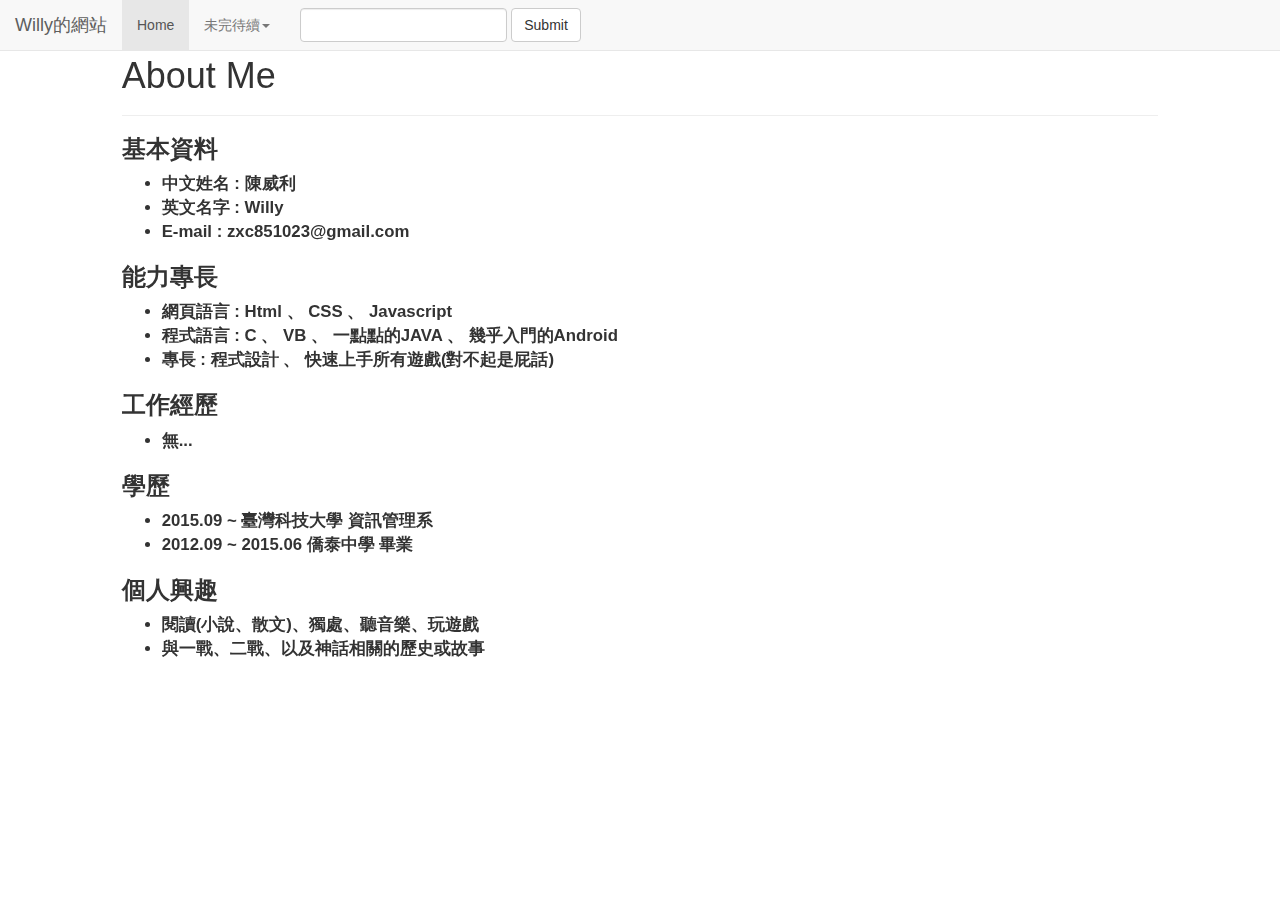
==== index.html @ 1ab6c0b8 "my site" ====
<!DOCTYPE html>
<html lang="en">

<head>
    <meta charset="utf-8">
    <meta http-equiv="X-UA-Compatible" content="IE=edge">
    <meta name="viewport" content="width=device-width, initial-scale=1">

    <title>Bootstrap 3, from LayoutIt!</title>

    <meta name="description" content="Source code generated using layoutit.com">
    <meta name="author" content="LayoutIt!">

    <link href="css/bootstrap.min.css" rel="stylesheet">
    <link href="css/style.css" rel="stylesheet">

</head>

<body>

    <div class="container-fluid">
        <div class="row">
            <div class="col-md-12">
                <nav class="navbar navbar-default navbar-fixed-top" role="navigation">
                    <div class="navbar-header">

                        <button type="button" class="navbar-toggle" data-toggle="collapse" data-target="#bs-example-navbar-collapse-1">
						 <span class="sr-only">Toggle navigation</span><span class="icon-bar"></span><span class="icon-bar"></span><span class="icon-bar"></span>
					</button> <a class="navbar-brand" href="#">Willy的網站</a>
                    </div>

                    <div class="collapse navbar-collapse" id="bs-example-navbar-collapse-1">
                        <ul class="nav navbar-nav">
                            <li class="active">
                                <a href="#">Home</a>
                            </li>
                            <li class="dropdown">
                                <a href="#" class="dropdown-toggle" data-toggle="dropdown">未完待續<strong class="caret"></strong></a>
                                <ul class="dropdown-menu">
                                    <li>
                                        <a href="#">...</a>
                                    </li>
                                    <li>
                                        <a href="#">...</a>
                                    </li>
                                    <li>
                                        <a href="#">...</a>
                                    </li>
                                    <li class="divider">
                                    </li>
                                    <li>
                                        <a href="#">...</a>
                                    </li>
                                    <li class="divider">
                                    </li>
                                    <li>
                                        <a href="#">...</a>
                                    </li>
                                </ul>
                            </li>
                        </ul>
                        <form class="navbar-form navbar-left" role="search">
                            <div class="form-group">
                                <input type="text" class="form-control">
                            </div>
                            <button type="submit" class="btn btn-default">
							Submit
						</button>
                        </form>
                    </div>
                </nav>
                <div class="carousel slide" id="carousel-990771">
                    <ol class="carousel-indicators">
                        <li class="active" data-slide-to="0" data-target="#carousel-990771">
                        </li>
                        <li data-slide-to="1" data-target="#carousel-990771">
                        </li>
                        <li data-slide-to="2" data-target="#carousel-990771">
                        </li>
                    </ol>
                    <div class="carousel-inner">
                        <div class="item active">
                            <img alt="Carousel Bootstrap First" src="images/selfpic.jpg" style="margin:0 auto">
                            <div class="carousel-caption">

                            </div>
                        </div>
                    </div> <a class="left carousel-control" href="#carousel-990771" data-slide="prev"><span class="glyphicon glyphicon-chevron-left"></span></a> <a class="right carousel-control" href="#carousel-990771" data-slide="next"><span class="glyphicon glyphicon-chevron-right"></span></a>
                </div>
                <div class="row">
                    <div class="col-md-1">
                    </div>
                    <div class="col-md-10">
                        <div class="page-header">
                            <h1>
                                About Me
                            </h1>
                        </div>
                        <h3 class="text-left" style="font-weight: bold">
                            基本資料
                        </h3>
                        <p>
                            <ul style="font-weight: bold ; font-size:120%">
                                <li>
                                    中文姓名 : 陳威利
                                </li>
                                <li>
                                    英文名字 : Willy
                                </li>
                                <li>
                                    E-mail : zxc851023@gmail.com
                                </li>
                            </ul>
                        </p>
                        <h3 style="font-weight: bold">
                            能力專長
                        </h3>
                        <p>
                            <ul style="font-weight: bold ; font-size:120%">
                                <li>
                                    網頁語言 : Html 、 CSS 、 Javascript
                                </li>
                                <li>
                                    程式語言 : C 、 VB 、 一點點的JAVA 、 幾乎入門的Android
                                </li>
                                <li>
                                    專長 : 程式設計 、 快速上手所有遊戲(對不起是屁話)
                                </li>
                            </ul>
                        </p>
                        <h3 style="font-weight: bold">
                            工作經歷
                        </h3>
                        <p>
                            <ul style="font-weight: bold ; font-size:120%">
                                <li>
                                    無...
                                </li>
                            </ul>
                        </p>
                        <h3 style="font-weight: bold">
                            學歷
                        </h3>
                        <p>
                            <ul style="font-weight: bold ; font-size:120%">
                                <li>
                                    2015.09 ~ 臺灣科技大學 資訊管理系
                                </li>
                                <li>
                                    2012.09 ~ 2015.06 僑泰中學 畢業
                                </li>
                            </ul>
                        </p>
                        <h3 style="font-weight: bold">
                            個人興趣
                        </h3>
                        <p>
                            <ul style="font-weight: bold ; font-size:120%">
                                <li>
                                    閱讀(小說、散文)、獨處、聽音樂、玩遊戲
                                </li>
                                <li>
                                    與一戰、二戰、以及神話相關的歷史或故事
                                </li>

                            </ul>
                        </p>
                    </div>
                    <div class="col-md-1">
                    </div>
                </div>
            </div>
        </div>
    </div>

    <script src="js/jquery.min.js"></script>
    <script src="js/bootstrap.min.js"></script>
    <script src="js/scripts.js"></script>
</body>

</html>
---- css/style.css ----
# Empty CSS file for your own CSS
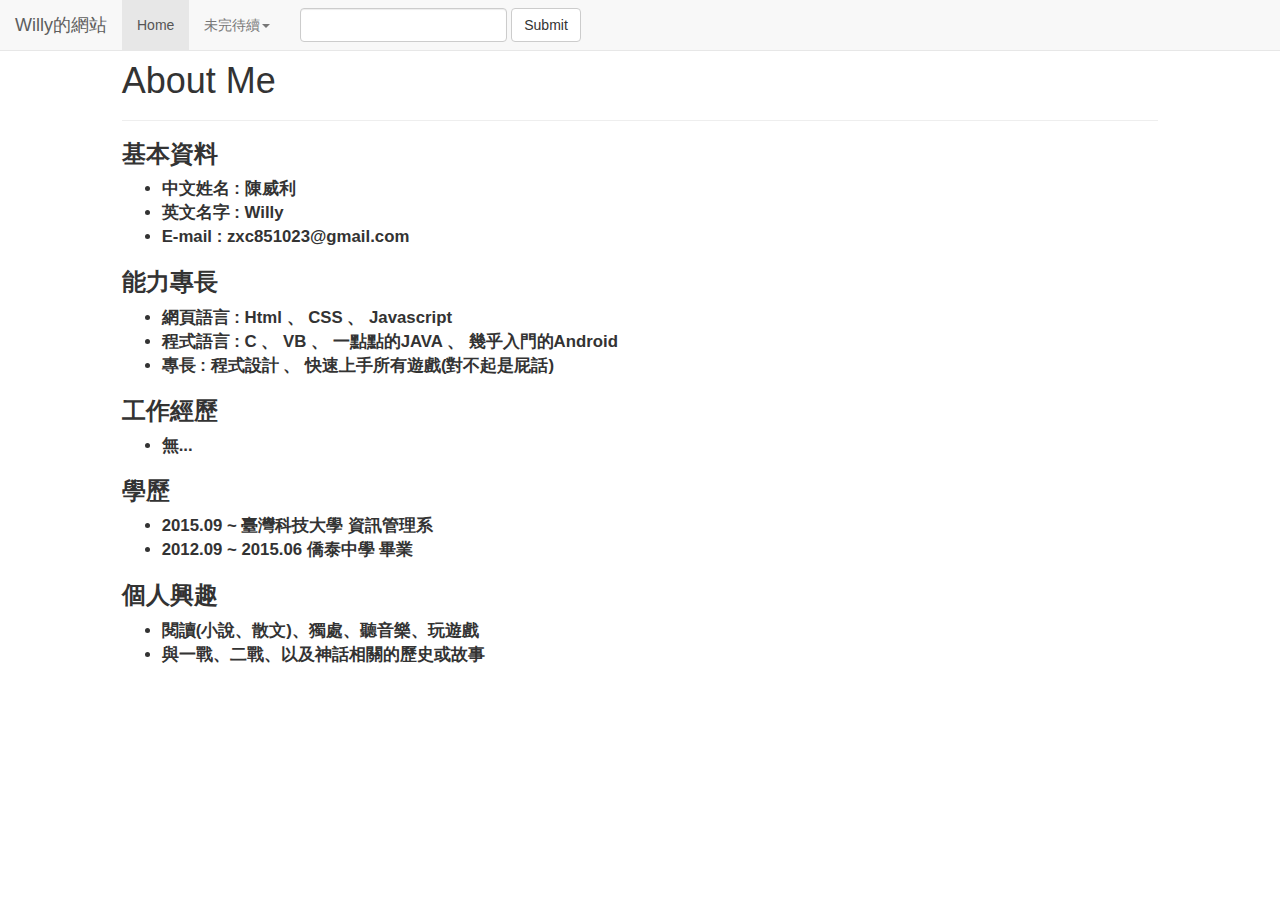
==== commit edb28185: "my site" ====
--- a/index.html
+++ b/index.html
@@ -69,7 +69,8 @@
                         </form>
                     </div>
                 </nav>
-                <div class="carousel slide" id="carousel-990771">
+                <!--github 跑不出來-->
+                <!--<div class="carousel slide" id="carousel-990771">
                     <ol class="carousel-indicators">
                         <li class="active" data-slide-to="0" data-target="#carousel-990771">
                         </li>
@@ -80,12 +81,12 @@
                     </ol>
                     <div class="carousel-inner">
                         <div class="item active">
-                            <img alt="Carousel Bootstrap First" src="images/selfpic.jpg" style="margin:0 auto">
-                            <div class="carousel-caption">
-
-                            </div>
+                            <img alt="Carousel Bootstrap First" src="images\selfpic.jpg" style="margin:0 auto">
                         </div>
                     </div> <a class="left carousel-control" href="#carousel-990771" data-slide="prev"><span class="glyphicon glyphicon-chevron-left"></span></a> <a class="right carousel-control" href="#carousel-990771" data-slide="next"><span class="glyphicon glyphicon-chevron-right"></span></a>
+                </div> -->
+                <div style="text-align:center">
+                    <img alt="Carousel Bootstrap First" src="images\selfpic.jpg" style="margin:0 auto">
                 </div>
                 <div class="row">
                     <div class="col-md-1">
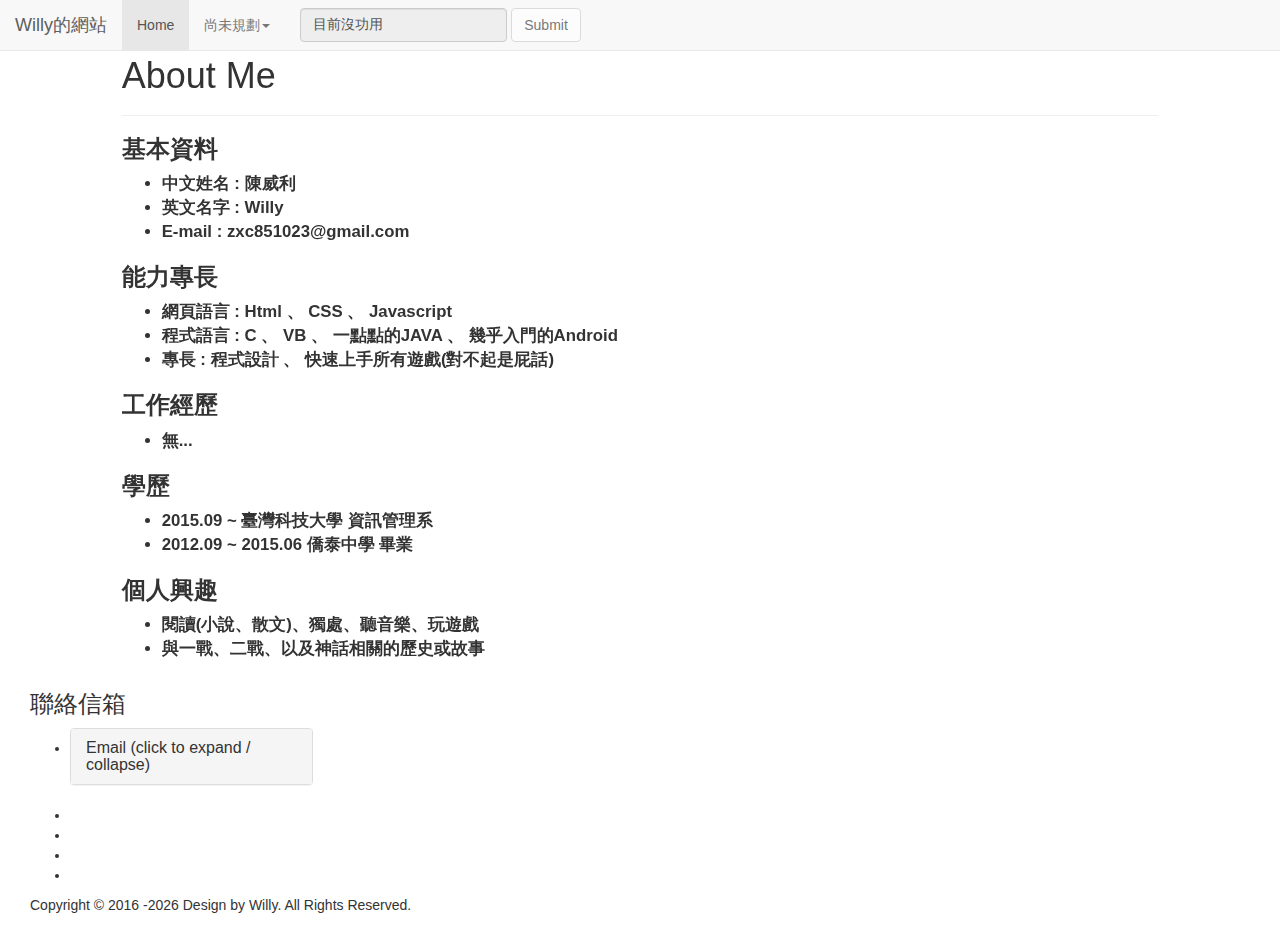
==== commit 2bcbe9b2: "add second site demo" ====
--- a/index.html
+++ b/index.html
@@ -6,13 +6,16 @@
     <meta http-equiv="X-UA-Compatible" content="IE=edge">
     <meta name="viewport" content="width=device-width, initial-scale=1">
 
-    <title>Bootstrap 3, from LayoutIt!</title>
+    <title>Willy的網站</title>
 
     <meta name="description" content="Source code generated using layoutit.com">
     <meta name="author" content="LayoutIt!">
 
     <link href="css/bootstrap.min.css" rel="stylesheet">
     <link href="css/style.css" rel="stylesheet">
+    <link href="css/font-awesome.min.css" rel="stylesheet">
+    <link rel="stylesheet" href="footer_styles.css">
+    <script src="//s3-ap-northeast-1.amazonaws.com/justfont-user-script/jf-49851.js"></script>
 
 </head>
 
@@ -35,7 +38,7 @@
                                 <a href="#">Home</a>
                             </li>
                             <li class="dropdown">
-                                <a href="#" class="dropdown-toggle" data-toggle="dropdown">未完待續<strong class="caret"></strong></a>
+                                <a href="#" class="dropdown-toggle" data-toggle="dropdown">尚未規劃<strong class="caret"></strong></a>
                                 <ul class="dropdown-menu">
                                     <li>
                                         <a href="#">...</a>
@@ -61,16 +64,16 @@
                         </ul>
                         <form class="navbar-form navbar-left" role="search">
                             <div class="form-group">
-                                <input type="text" class="form-control">
+                                <input type="text" class="form-control" value="目前沒功用" disabled>
                             </div>
-                            <button type="submit" class="btn btn-default">
+                            <button type="submit" class="btn btn-default" disabled>
 							Submit
 						</button>
                         </form>
                     </div>
                 </nav>
                 <!--github 跑不出來-->
-                <!--<div class="carousel slide" id="carousel-990771">
+                <div class="carousel slide" id="carousel-990771">
                     <ol class="carousel-indicators">
                         <li class="active" data-slide-to="0" data-target="#carousel-990771">
                         </li>
@@ -81,13 +84,13 @@
                     </ol>
                     <div class="carousel-inner">
                         <div class="item active">
-                            <img alt="Carousel Bootstrap First" src="images\selfpic.jpg" style="margin:0 auto">
+                            <img alt="Carousel Bootstrap First" src="https://github.com/WEI-LI-666/WEI-LI-666.github.io/blob/master/images/selfpic.JPG?raw=true" style="margin:0 auto">
                         </div>
                     </div> <a class="left carousel-control" href="#carousel-990771" data-slide="prev"><span class="glyphicon glyphicon-chevron-left"></span></a> <a class="right carousel-control" href="#carousel-990771" data-slide="next"><span class="glyphicon glyphicon-chevron-right"></span></a>
-                </div> -->
-                <div style="text-align:center">
+                </div>
+                <!--<div style="text-align:center">
                     <img alt="Carousel Bootstrap First" src="images\selfpic.jpg" style="margin:0 auto">
-                </div>
+                </div>-->
                 <div class="row">
                     <div class="col-md-1">
                     </div>
@@ -172,7 +175,99 @@
                 </div>
             </div>
         </div>
+        <footer>
+            <div class="footer" id="footer">
+                <div class="container-fluid">
+                    <div class="row">
+                        <!--
+                        <div class="col-lg-2  col-md-2 col-sm-4 col-xs-6">
+                            <h3> Lorem Ipsum </h3>
+                            <ul>
+                                <li> <a href="#"> Lorem Ipsum </a> </li>
+                                <li> <a href="#"> Lorem Ipsum </a> </li>
+                                <li> <a href="#"> Lorem Ipsum </a> </li>
+                                <li> <a href="#"> Lorem Ipsum </a> </li>
+                            </ul>
+                        </div>
+                        -->
+                        <div class="col-lg-3 col-md-4 col-sm-6 col-xs-12">
+                            <h3> 聯絡信箱 </h3>
+                            <ul>
+                                <li>
+                                    <!--
+                                    <div class="input-append newsletter-box text-center">
+                                        <input type="text" class="full text-center" placeholder="Email ">
+                                        <button class="btn  bg-gray" type="button"> Lorem ipsum <i class="fa fa-long-arrow-right"> </i> </button>
+                                    </div>
+                                    -->
+                                    <div class="panel-group" id="accordion">
+                                        <div class="panel panel-default">
+                                            <div class="panel-heading">
+                                                <h4 class="panel-title">
+                                                    <a data-toggle="collapse" data-parent="#accordion" href="#collapse1">Email (click to expand / collapse)</a>
+                                                </h4>
+                                            </div>
+                                            <div id="collapse1" class="panel-collapse collapse">
+                                                <div class="panel-body">
+                                                    <button class="btn  bg-gray col-sm-12 col-md-12 col-xs-12" type="button" onclick="self.location.href='mailto:arpk156258@outlook.com'" style="white-space: normal;"> 
+                                                        arpk156258@outlook.com (official) <i class="fa fa-share"> </i> </button>
+                                                </div>
+                                                <div class="panel-body">
+                                                    <button class="btn  bg-gray col-sm-12 col-md-12 col-xs-12" type="button" onclick="self.location.href='mailto:zxc851023@gmail.com'" style="white-space: normal;"> 
+                                                        zxc851023@gmail.com <i class="fa fa-share"> </i> </button>
+                                                </div>
+                                            </div>
+                                        </div>
+                                    </div>
+                                </li>
+                            </ul>
+                            <ul class="social">
+                                <li>
+                                    <a href="https://www.facebook.com/profile.php?id=100000313167356" target="_blank"> <i class=" fa fa-facebook" aria-hidden="true"></i> </a>
+                                </li>
+                                <li>
+                                    <a href="https://twitter.com/HSWijowLWu44zbB" target="_blank"> <i class="fa fa-twitter" aria-hidden="true"></i> </a>
+                                </li>
+                                <li>
+                                    <a href="https://plus.google.com/u/0/114393703901866878769" target="_blank"> <i class="fa fa-google-plus" aria-hidden="true"></i> </a>
+                                </li>
+                                <li>
+                                    <a href="https://github.com/WEI-LI-666" target="_blank"> <i class="fa fa-github" aria-hidden="true"></i> </a>
+                                </li>
+                            </ul>
+                        </div>
+                    </div>
+                    <!--/.row-->
+                </div>
+                <!--/.container-->
+            </div>
+            <!--/.footer-->
+
+            <div class="footer-bottom">
+                <div class="container-fluid">
+                    <p class="pull-left">
+                        Copyright &copy; 2016
+                        <script>
+                            new Date().getFullYear() > 2016 && document.write("-" + new Date().getFullYear());
+                        </script> Design by Willy. All Rights Reserved.
+                    </p>
+                    <div class="pull-right">
+                        <!--沒用到
+                        <ul class="nav nav-pills payments">
+                            <li><i class="fa fa-cc-visa"></i></li>
+                            <li><i class="fa fa-cc-mastercard"></i></li>
+                            <li><i class="fa fa-cc-amex"></i></li>
+                            <li><i class="fa fa-cc-paypal"></i></li>
+                        </ul>
+                        -->
+                    </div>
+                </div>
+            </div>
+            <!--/.footer-bottom-->
+        </footer>
     </div>
+
+
 
     <script src="js/jquery.min.js"></script>
     <script src="js/bootstrap.min.js"></script>
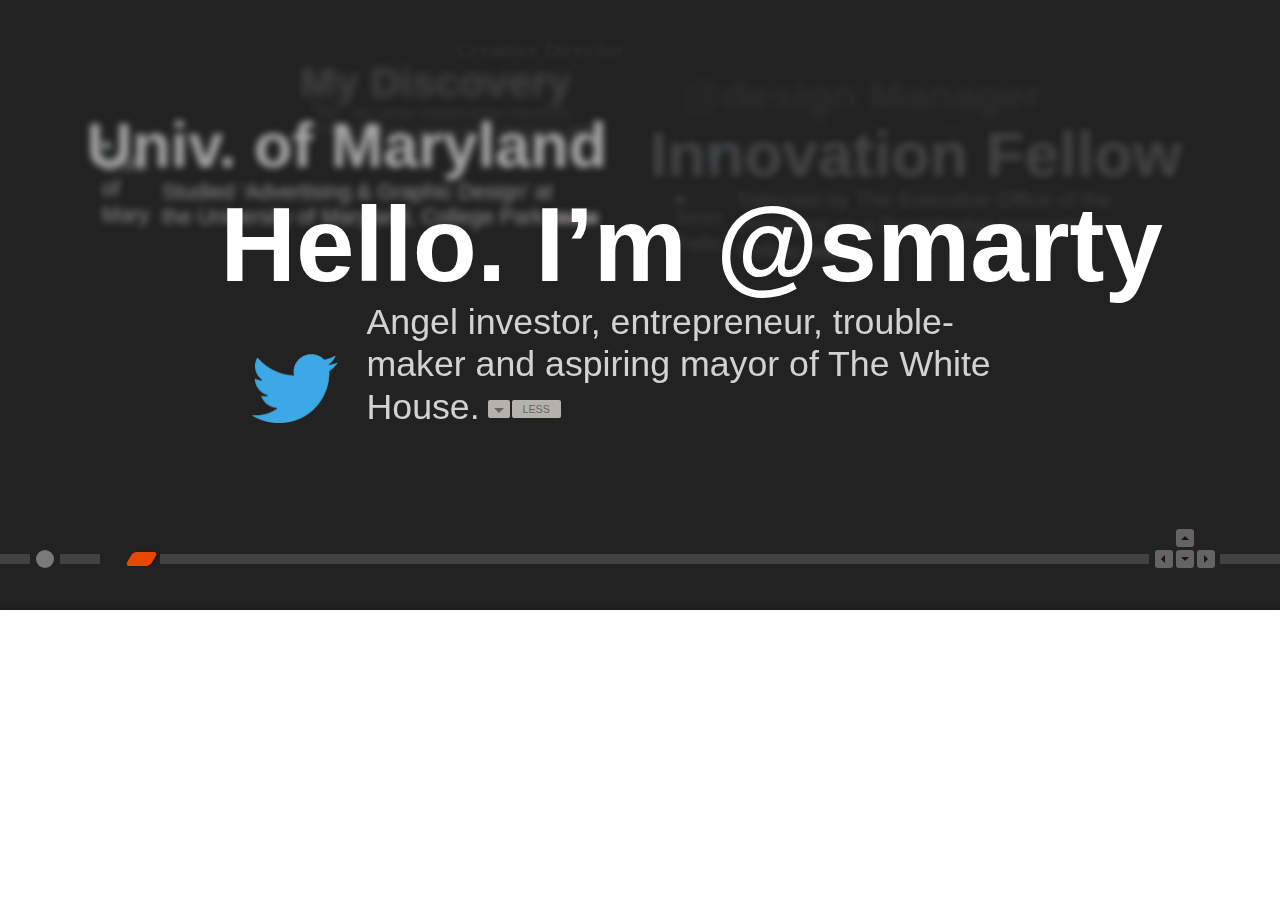
==== commit e6bdb026: "my site" ====
--- a/index.html
+++ b/index.html
@@ -1,277 +1,558 @@
-<!DOCTYPE html>
-<html lang="en">
+<!doctype html>
 
 <head>
-    <meta charset="utf-8">
-    <meta http-equiv="X-UA-Compatible" content="IE=edge">
-    <meta name="viewport" content="width=device-width, initial-scale=1">
-
-    <title>Willy的網站</title>
-
-    <meta name="description" content="Source code generated using layoutit.com">
-    <meta name="author" content="LayoutIt!">
-
-    <link href="css/bootstrap.min.css" rel="stylesheet">
-    <link href="css/style.css" rel="stylesheet">
-    <link href="css/font-awesome.min.css" rel="stylesheet">
-    <link rel="stylesheet" href="footer_styles.css">
-    <script src="//s3-ap-northeast-1.amazonaws.com/justfont-user-script/jf-49851.js"></script>
-
+    <meta charset="utf-8" />
+    <title>Marty: Hello. I'm @smarty</title>
+    <meta name="viewport" content="width=device-width, minimum-scale=1.0, maximum-scale=1.0, user-scalable=no">
+    <link rel="stylesheet" href="theme/css/screen.css" />
+    <link rel="stylesheet" href="theme/css/responsive.css" />
+    <link href="theme/img/favicon.ico" rel="icon" type="image/x-icon" />
 </head>
 
 <body>
-
-    <div class="container-fluid">
-        <div class="row">
-            <div class="col-md-12">
-                <nav class="navbar navbar-default navbar-fixed-top" role="navigation">
-                    <div class="navbar-header">
-
-                        <button type="button" class="navbar-toggle" data-toggle="collapse" data-target="#bs-example-navbar-collapse-1">
-						 <span class="sr-only">Toggle navigation</span><span class="icon-bar"></span><span class="icon-bar"></span><span class="icon-bar"></span>
-					</button> <a class="navbar-brand" href="#">Willy的網站</a>
-                    </div>
-
-                    <div class="collapse navbar-collapse" id="bs-example-navbar-collapse-1">
-                        <ul class="nav navbar-nav">
-                            <li class="active">
-                                <a href="#">Home</a>
-                            </li>
-                            <li class="dropdown">
-                                <a href="#" class="dropdown-toggle" data-toggle="dropdown">尚未規劃<strong class="caret"></strong></a>
-                                <ul class="dropdown-menu">
-                                    <li>
-                                        <a href="#">...</a>
-                                    </li>
-                                    <li>
-                                        <a href="#">...</a>
-                                    </li>
-                                    <li>
-                                        <a href="#">...</a>
-                                    </li>
-                                    <li class="divider">
-                                    </li>
-                                    <li>
-                                        <a href="#">...</a>
-                                    </li>
-                                    <li class="divider">
-                                    </li>
-                                    <li>
-                                        <a href="#">...</a>
-                                    </li>
-                                </ul>
-                            </li>
-                        </ul>
-                        <form class="navbar-form navbar-left" role="search">
-                            <div class="form-group">
-                                <input type="text" class="form-control" value="目前沒功用" disabled>
-                            </div>
-                            <button type="submit" class="btn btn-default" disabled>
-							Submit
-						</button>
-                        </form>
-                    </div>
-                </nav>
-                <!--github 跑不出來-->
-                <div class="carousel slide" id="carousel-990771">
-                    <ol class="carousel-indicators">
-                        <li class="active" data-slide-to="0" data-target="#carousel-990771">
-                        </li>
-                        <li data-slide-to="1" data-target="#carousel-990771">
-                        </li>
-                        <li data-slide-to="2" data-target="#carousel-990771">
-                        </li>
-                    </ol>
-                    <div class="carousel-inner">
-                        <div class="item active">
-                            <img alt="Carousel Bootstrap First" src="https://github.com/WEI-LI-666/WEI-LI-666.github.io/blob/master/images/selfpic.JPG?raw=true" style="margin:0 auto">
-                        </div>
-                    </div> <a class="left carousel-control" href="#carousel-990771" data-slide="prev"><span class="glyphicon glyphicon-chevron-left"></span></a> <a class="right carousel-control" href="#carousel-990771" data-slide="next"><span class="glyphicon glyphicon-chevron-right"></span></a>
-                </div>
-                <!--<div style="text-align:center">
-                    <img alt="Carousel Bootstrap First" src="images\selfpic.jpg" style="margin:0 auto">
-                </div>-->
-                <div class="row">
-                    <div class="col-md-1">
-                    </div>
-                    <div class="col-md-10">
-                        <div class="page-header">
-                            <h1>
-                                About Me
-                            </h1>
-                        </div>
-                        <h3 class="text-left" style="font-weight: bold">
-                            基本資料
-                        </h3>
-                        <p>
-                            <ul style="font-weight: bold ; font-size:120%">
-                                <li>
-                                    中文姓名 : 陳威利
-                                </li>
-                                <li>
-                                    英文名字 : Willy
-                                </li>
-                                <li>
-                                    E-mail : zxc851023@gmail.com
-                                </li>
-                            </ul>
-                        </p>
-                        <h3 style="font-weight: bold">
-                            能力專長
-                        </h3>
-                        <p>
-                            <ul style="font-weight: bold ; font-size:120%">
-                                <li>
-                                    網頁語言 : Html 、 CSS 、 Javascript
-                                </li>
-                                <li>
-                                    程式語言 : C 、 VB 、 一點點的JAVA 、 幾乎入門的Android
-                                </li>
-                                <li>
-                                    專長 : 程式設計 、 快速上手所有遊戲(對不起是屁話)
-                                </li>
-                            </ul>
-                        </p>
-                        <h3 style="font-weight: bold">
-                            工作經歷
-                        </h3>
-                        <p>
-                            <ul style="font-weight: bold ; font-size:120%">
-                                <li>
-                                    無...
-                                </li>
-                            </ul>
-                        </p>
-                        <h3 style="font-weight: bold">
-                            學歷
-                        </h3>
-                        <p>
-                            <ul style="font-weight: bold ; font-size:120%">
-                                <li>
-                                    2015.09 ~ 臺灣科技大學 資訊管理系
-                                </li>
-                                <li>
-                                    2012.09 ~ 2015.06 僑泰中學 畢業
-                                </li>
-                            </ul>
-                        </p>
-                        <h3 style="font-weight: bold">
-                            個人興趣
-                        </h3>
-                        <p>
-                            <ul style="font-weight: bold ; font-size:120%">
-                                <li>
-                                    閱讀(小說、散文)、獨處、聽音樂、玩遊戲
-                                </li>
-                                <li>
-                                    與一戰、二戰、以及神話相關的歷史或故事
-                                </li>
-
-                            </ul>
-                        </p>
-                    </div>
-                    <div class="col-md-1">
-                    </div>
-                </div>
-            </div>
-        </div>
-        <footer>
-            <div class="footer" id="footer">
-                <div class="container-fluid">
-                    <div class="row">
-                        <!--
-                        <div class="col-lg-2  col-md-2 col-sm-4 col-xs-6">
-                            <h3> Lorem Ipsum </h3>
-                            <ul>
-                                <li> <a href="#"> Lorem Ipsum </a> </li>
-                                <li> <a href="#"> Lorem Ipsum </a> </li>
-                                <li> <a href="#"> Lorem Ipsum </a> </li>
-                                <li> <a href="#"> Lorem Ipsum </a> </li>
-                            </ul>
-                        </div>
-                        -->
-                        <div class="col-lg-3 col-md-4 col-sm-6 col-xs-12">
-                            <h3> 聯絡信箱 </h3>
-                            <ul>
-                                <li>
-                                    <!--
-                                    <div class="input-append newsletter-box text-center">
-                                        <input type="text" class="full text-center" placeholder="Email ">
-                                        <button class="btn  bg-gray" type="button"> Lorem ipsum <i class="fa fa-long-arrow-right"> </i> </button>
-                                    </div>
-                                    -->
-                                    <div class="panel-group" id="accordion">
-                                        <div class="panel panel-default">
-                                            <div class="panel-heading">
-                                                <h4 class="panel-title">
-                                                    <a data-toggle="collapse" data-parent="#accordion" href="#collapse1">Email (click to expand / collapse)</a>
-                                                </h4>
-                                            </div>
-                                            <div id="collapse1" class="panel-collapse collapse">
-                                                <div class="panel-body">
-                                                    <button class="btn  bg-gray col-sm-12 col-md-12 col-xs-12" type="button" onclick="self.location.href='mailto:arpk156258@outlook.com'" style="white-space: normal;"> 
-                                                        arpk156258@outlook.com (official) <i class="fa fa-share"> </i> </button>
-                                                </div>
-                                                <div class="panel-body">
-                                                    <button class="btn  bg-gray col-sm-12 col-md-12 col-xs-12" type="button" onclick="self.location.href='mailto:zxc851023@gmail.com'" style="white-space: normal;"> 
-                                                        zxc851023@gmail.com <i class="fa fa-share"> </i> </button>
-                                                </div>
-                                            </div>
-                                        </div>
-                                    </div>
-                                </li>
-                            </ul>
-                            <ul class="social">
-                                <li>
-                                    <a href="https://www.facebook.com/profile.php?id=100000313167356" target="_blank"> <i class=" fa fa-facebook" aria-hidden="true"></i> </a>
-                                </li>
-                                <li>
-                                    <a href="https://twitter.com/HSWijowLWu44zbB" target="_blank"> <i class="fa fa-twitter" aria-hidden="true"></i> </a>
-                                </li>
-                                <li>
-                                    <a href="https://plus.google.com/u/0/114393703901866878769" target="_blank"> <i class="fa fa-google-plus" aria-hidden="true"></i> </a>
-                                </li>
-                                <li>
-                                    <a href="https://github.com/WEI-LI-666" target="_blank"> <i class="fa fa-github" aria-hidden="true"></i> </a>
-                                </li>
-                            </ul>
-                        </div>
-                    </div>
-                    <!--/.row-->
-                </div>
-                <!--/.container-->
-            </div>
-            <!--/.footer-->
-
-            <div class="footer-bottom">
-                <div class="container-fluid">
-                    <p class="pull-left">
-                        Copyright &copy; 2016
-                        <script>
-                            new Date().getFullYear() > 2016 && document.write("-" + new Date().getFullYear());
-                        </script> Design by Willy. All Rights Reserved.
-                    </p>
-                    <div class="pull-right">
-                        <!--沒用到
-                        <ul class="nav nav-pills payments">
-                            <li><i class="fa fa-cc-visa"></i></li>
-                            <li><i class="fa fa-cc-mastercard"></i></li>
-                            <li><i class="fa fa-cc-amex"></i></li>
-                            <li><i class="fa fa-cc-paypal"></i></li>
-                        </ul>
-                        -->
-                    </div>
-                </div>
-            </div>
-            <!--/.footer-bottom-->
-        </footer>
-    </div>
-
-
-
-    <script src="js/jquery.min.js"></script>
-    <script src="js/bootstrap.min.js"></script>
-    <script src="js/scripts.js"></script>
+    <!-- slides -->
+    <section id="slides">
+
+        <div class="slide" data-view="intro" data-order="1">
+            <h2>Hello. I’m @smarty</h2>
+            <p><img src="theme/img/logo-intro.png" alt="Hello. I’m @smarty" /> Angel investor, entrepreneur, trouble-maker and aspiring mayor of The White House. <a href="#" class="slide-trigger open"><i></i> <b>MORE</b></a> <a href="#" class="slide-trigger close"><i></i> <b>LESS</b></a></p>
+        </div>
+
+        <div class="slide" data-view="whitehouse" data-order="2">
+            <h2>Innovation Fellow</h2>
+            <p><img src="theme/img/logo-whitehouse.png" alt="Innovation Fellow" /> Selected by The Executive Office of the President as a Presidential Innovation Fellow. <a href="#" class="slide-trigger open"><i></i> <b>MORE</b></a> <a href="#" class="slide-trigger close"><i></i> <b>LESS</b></a></p>
+        </div>
+
+        <div class="slide" data-view="twitter" data-order="3">
+            <h2>@design Manager</h2>
+            <p><img src="theme/img/logo-twitter.png" alt="@design Manager" /> Acquired to be Twitter’s first Design Manager, tasked with designing the design team. <a href="#" class="slide-trigger open"><i></i> <b>MORE</b></a> <a href="#" class="slide-trigger close"><i></i> <b>LESS</b></a></p>
+        </div>
+
+        <div class="slide" data-view="columbia" data-order="4">
+            <h2>Columbia Univ.</h2>
+            <p><img src="theme/img/logo-columbia.png" alt="Columbia Univ." /> Columbia Business School’s Executive Education Program, Certificate in Business Excellence <a href="#" class="slide-trigger open"><i></i> <b>MORE</b></a> <a href="#" class="slide-trigger close"><i></i> <b>LESS</b></a></p>
+        </div>
+
+        <div class="slide" data-view="nclud" data-order="5">
+            <h2>Acquired Taste!</h2>
+            <p><img src="theme/img/logo-nclud.png" alt="Acquired Taste!" /> After six amazing years in business, nclud was acquired. Next stop, Twitter. <a href="#" class="slide-trigger open"><i></i> <b>MORE</b></a> <a href="#" class="slide-trigger close"><i></i> <b>LESS</b></a></p>
+        </div>
+
+        <div class="slide" data-view="yale" data-order="6">
+            <h2>Yale University</h2>
+            <p><img src="theme/img/logo-yale.png" alt="Yale University" /> Business Perspectives for Creative Leaders Professional Development Program <a href="#" class="slide-trigger open"><i></i> <b>MORE</b></a> <a href="#" class="slide-trigger close"><i></i> <b>LESS</b></a></p>
+        </div>
+
+        <div class="slide" data-view="apple" data-order="7">
+            <h2>Thinking Different</h2>
+            <p><img src="theme/img/logo-apple.png" alt="Thinking Different" /> Partnered with Apple on re-inventing and innovating the front-end technologies that power everything! <a href="#" class="slide-trigger open"><i></i> <b>MORE</b></a> <a href="#"
+                    class="slide-trigger close"><i></i> <b>LESS</b></a></p>
+        </div>
+
+        <div class="slide" data-view="canvas" data-order="8">
+            <h2>canvas.co/work</h2>
+            <p><img src="theme/img/logo-canvas.png" alt="canvas.co/work" /> Co-founder of Washington, D.C.’s largest coworking community; boasting 6,000 sf. <a href="#" class="slide-trigger open"><i></i> <b>MORE</b></a> <a href="#" class="slide-trigger close"><i></i> <b>LESS</b></a></p>
+        </div>
+
+        <div class="slide" data-view="oracle" data-order="9">
+            <h2>Marketing Oracle</h2>
+            <p><img src="theme/img/logo-oracle.png" alt="Marketing Oracle" /> Engaged with Oracle Marketing on emerging technology for social media and mobile strategy. <a href="#" class="slide-trigger open"><i></i> <b>MORE</b></a> <a href="#" class="slide-trigger close"><i></i> <b>LESS</b></a></p>
+        </div>
+
+        <div class="slide" data-view="teaching" data-order="10">
+            <h2>Adj. Professor</h2>
+            <p><img src="theme/img/logo-teaching.png" alt="Adj. Professor" /> With over a half-decade of teaching, I’ll be joining General Assembly. <a href="#" class="slide-trigger open"><i></i> <b>MORE</b></a> <a href="#" class="slide-trigger close"><i></i> <b>LESS</b></a></p>
+        </div>
+
+        <div class="slide" data-view="print" data-order="11">
+            <h2>Industry Reprint</h2>
+            <p><img src="theme/img/logo-print.png" alt="Industry Reprint" /> Working with the largest publishers in the industry on adapting to social and mobile. <a href="#" class="slide-trigger open"><i></i> <b>MORE</b></a> <a href="#" class="slide-trigger close"><i></i> <b>LESS</b></a></p>
+        </div>
+
+        <div class="slide" data-view="mashable" data-order="12">
+            <h2>Socially Relevant</h2>
+            <p><img src="theme/img/logo-mashable.png" alt="Socially Relevant" /> We redesigned Mashable from the inside-out and redefined everything. <a href="#" class="slide-trigger open"><i></i> <b>MORE</b></a> <a href="#" class="slide-trigger close"><i></i> <b>LESS</b></a></p>
+        </div>
+
+        <div class="slide" data-view="puma" data-order="13">
+            <h2>Running PUMA</h2>
+            <p><img src="theme/img/logo-puma.png" alt="Running PUMA" /> Designed & architected the first mobile application prototype for PUMA. <a href="#" class="slide-trigger open"><i></i> <b>MORE</b></a> <a href="#" class="slide-trigger close"><i></i> <b>LESS</b></a></p>
+        </div>
+
+        <div class="slide" data-view="ogilvy" data-order="14">
+            <h2>Designing Ogilvy</h2>
+            <p><img src="theme/img/logo-ogilvy.png" alt="Designing Ogilvy" /> Brought in by Advertising’s top agency to redesign their Public Relations experience. <a href="#" class="slide-trigger open"><i></i> <b>MORE</b></a> <a href="#" class="slide-trigger close"><i></i> <b>LESS</b></a></p>
+        </div>
+
+        <div class="slide" data-view="ncluded" data-order="15">
+            <h2>Venture Bound</h2>
+            <p><img src="theme/img/logo-ncluded.png" alt="Venture Bound" /> Co-founded nclud, a Washington, D.C. creative web design agency. <a href="#" class="slide-trigger open"><i></i> <b>MORE</b></a> <a href="#" class="slide-trigger close"><i></i> <b>LESS</b></a></p>
+        </div>
+
+        <div class="slide" data-view="fool" data-order="16">
+            <h2>A Foolish Year</h2>
+            <p><img src="theme/img/logo-fool.png" alt="A Foolish Year" /> Joined The Motley Fool as Art Director to help build the team &amp; redesign fool.com <a href="#" class="slide-trigger open"><i></i> <b>MORE</b></a> <a href="#" class="slide-trigger close"><i></i> <b>LESS</b></a></p>
+        </div>
+
+        <div class="slide" data-view="cygnus" data-order="17">
+            <h2>Creative Director</h2>
+            <p><img src="theme/img/logo-cygnus.png" alt="Creative Director" /> Hired by Cygnus Business Media to build &amp; lead their first interactive design team. <a href="#" class="slide-trigger open"><i></i> <b>MORE</b></a> <a href="#" class="slide-trigger close"><i></i> <b>LESS</b></a></p>
+        </div>
+
+        <div class="slide" data-view="discovery" data-order="18">
+            <h2>My Discovery</h2>
+            <p><img src="theme/img/logo-discovery.png" alt="My Discovery" /> My career started at the Discovery Channel, as one of six designers. <a href="#" class="slide-trigger open"><i></i> <b>MORE</b></a> <a href="#" class="slide-trigger close"><i></i> <b>LESS</b></a></p>
+        </div>
+
+        <div class="slide" data-view="umd" data-order="19">
+            <h2>Univ. of Maryland</h2>
+            <p><img src="theme/img/logo-umd.png" alt="Univ. of Maryland" /> Studied ‘Advertising &amp; Graphic Design’ at the University of Maryland, College Park. <a href="#" class="slide-trigger open"><i></i> <b>MORE</b></a> <a href="#" class="slide-trigger close"><i></i> <b>LESS</b></a></p>
+        </div>
+    </section>
+
+    <!-- panes -->
+    <section id="panes" class="hide">
+
+        <div class="pane" data-view="intro">
+            <div class="inner">
+                <img src="theme/img/img-intro.png" alt="Hello. I’m @smarty" />
+                <div class="left">
+                    <p><strong>Also known as, Martin Ringlein</strong>Recently moved back to Washington, D.C. from San Francisco, live in Adams Morgan and the owner of <a href="http://twitter.com/puggle">@puggle</a> - the only puggle with his own <a href="http://flic.kr/p/azKR9s">pet cat</a>.</p>
+                    <p>I also like long walks on the beach, especially when the walks are to a bar and the beach is all-inclusive.</p>
+                </div>
+                <div class="right">
+                    <p>I’m not looking for employment offers, but, that doesn’t mean we can’t work together. I’m always interested in:</p>
+                    <ul>
+                        <li>Speaking Engagements</li>
+                        <li>Early-stage Investment Opportunities</li>
+                        <li>Consulting Partnerships</li>
+                        <li>Ranting &amp; Raving over a Beer</li>
+                    </ul>
+                </div>
+
+            </div>
+        </div>
+
+        <div class="pane" data-view="whitehouse">
+            <div class="inner">
+                <img src="theme/img/img-whitehouse.png" alt="Innovation Fellow" />
+                <div class="left">
+                    <p><strong>Serving a ‘Tour of Duty’</strong> I’ve been asked to utilize the unique skills and experiences I’ve accumulated over the past decade, to serve my country. It’s a tremendous honor to be selected, it’s an enormous privilege to
+                        serve and it’s an overwhelming opportunity to make an impact, on a massive scale.</p>
+                </div>
+                <div class="right">
+                    <p>The program pairs top innovators from the private sector, non-profits and academia with top innovators in government to develop solutions that:</p>
+                    <ul>
+                        <li>Save Taxpayer Money</li>
+                        <li>Fuel Job Creation</li>
+                        <li>and, Save Lives!</li>
+                    </ul>
+                </div>
+
+            </div>
+        </div>
+
+        <div class="pane" data-view="twitter">
+            <div class="inner">
+                <img src="theme/img/img-twitter.png" alt="@design Manager" />
+                <div class="left">
+                    <p><strong>Designing the design team.</strong> After a successful acquisition with Twitter; my business partner, our team and I joined and immediately hit the ground running. During my tenure, I got to experience the brand redesigned,
+                        profiles re-imagined, events discovered, in-Tweet media, filtered photos, Twitter Music and Vine!</p>
+                </div>
+                <div class="right">
+                    <p>I was brought on to help lead and grow the design team; most specifically, I was focused on:</p>
+                    <ul>
+                        <li>Establishing formal design processes</li>
+                        <li>Culture, collaboration and retention </li>
+                        <li>Recruitment and outreach initiatives</li>
+                        <li>Lead design strategy implementation</li>
+                    </ul>
+                </div>
+
+            </div>
+        </div>
+
+        <div class="pane" data-view="columbia">
+            <div class="inner">
+                <img src="theme/img/img-columbia.png" alt="Columbia Univ." />
+                <div class="left">
+                    <p><strong>Columbia Business School</strong> Columbia’s new program provided me an amazingly flexible, yet intense, opportunity to continue my education while not stopping the adventure that has become my career. I have four years to
+                        complete the program and a life-time to apply what I’ve learned.</p>
+                </div>
+                <div class="right">
+                    <p>The program is designed for executives and entrepreneurs, my current academic focus is on:</p>
+                    <ul>
+                        <li>Business Management</li>
+                        <li>Executive Leadership</li>
+                        <li>Digital Marketing Strategy</li>
+                        <li>Finance and Accounting</li>
+                    </ul>
+                </div>
+
+            </div>
+        </div>
+
+        <div class="pane" data-view="nclud">
+            <div class="inner">
+                <img src="theme/img/img-nclud.png" alt="Acquired Taste!" />
+                <div class="left">
+                    <p><strong>A designer’s dream come true</strong>Since co-founding a design agency and watching its success result in an adventurous exit, we’ve joined the amazingly talented team <a href="https://twitter.com/twitter/team">@Twitter</a>.
+                        They said it best, “we don’t want to change you, we want you to change Twitter” ... and we plan to. My new role: to design the design team.</p>
+                </div>
+                <div class="right">
+                    <p>Today we celebrate all of our accomplishments, none of which would be possible without thanks to:</p>
+                    <ul>
+                        <li>Alex Giron, my busines partner</li>
+                        <li>Dan Drinkard, our first employee</li>
+                        <li>Kerry Gunther, keeping a dream alive</li>
+                        <li>The entire web design community!</li>
+                    </ul>
+                </div>
+
+            </div>
+        </div>
+
+        <div class="pane" data-view="yale">
+            <div class="inner">
+                <img src="theme/img/img-yale.png" alt="Yale University" />
+                <div class="left">
+                    <p><strong>Yale School of Management</strong>Yale provided me an amazing opportunity to participate in a <a href="http://mba.yale.edu/executiveeducation/">professional development program</a> specifically designed for creative leaders.
+                        The Ivy League institution left me with a fundamental understanding of business principles and their diverse application.</p>
+                </div>
+                <div class="right">
+                    <p>The program covered everything from Queueing Theory to the Supply Chain, as well as:</p>
+                    <ul>
+                        <li>Organizational Innovation</li>
+                        <li>Mergers &amp; Acquisitions </li>
+                        <li>Financial Accounting</li>
+                        <li>Operations &amp; Negotiations</li>
+                    </ul>
+                </div>
+
+            </div>
+        </div>
+
+        <div class="pane" data-view="apple">
+            <div class="inner">
+                <img src="theme/img/img-apple.png" alt="Thinking Different" />
+                <div class="left">
+                    <p><strong>The opportunity of a life-time</strong>For over two years I worked along-side the most respected design institution in the world, <a href="http://apple.com">Apple</a>. I was a part of a select research &amp; development team
+                        innovating next generation interactions and interfaces &mdash; most specifically pushing the limits of HTML, CSS and JavaScript.</p>
+                </div>
+                <div class="right">
+                    <p>My contributions were focused primarily on buidling and managing the creative team, as well as:</p>
+                    <ul>
+                        <li>Product Strategy</li>
+                        <li>Project Management</li>
+                        <li>Research</li>
+                        <li>Brand/User Experience Design</li>
+                    </ul>
+                </div>
+
+            </div>
+        </div>
+
+        <div class="pane" data-view="canvas">
+            <div class="inner">
+                <img src="theme/img/img-canvas.png" alt="canvas.co/work" />
+                <div class="left">
+                    <p><strong>Building a coworking community</strong>We took a void and filled a 6,000 square foot space with a custom developed environment specifically designed for creatives and collaboration.</p>
+                    <p><a href="http://canvas.co/work">Canvas</a> is home to over twenty early-stage &amp; independent companies.</p>
+                </div>
+                <div class="right">
+                    <p>Canvas was founded in early 2012 to serve a community of creative web designers and developers by offering:</p>
+                    <ul>
+                        <li>Dedicated Working Space</li>
+                        <li>Workshops and Courses</li>
+                        <li>Speaker Series</li>
+                        <li>Event and Conference Space</li>
+                    </ul>
+                </div>
+
+            </div>
+        </div>
+
+        <div class="pane" data-view="oracle">
+            <div class="inner">
+                <img src="theme/img/img-oracle.png" alt="Marketing Oracle" />
+                <div class="left">
+                    <p><strong>Designing tech for one of the world’s largest tech companies</strong>I worked as a part of a special team within Oracle’s Marketing department on thinking above their technology and beyond their competition. We worked on designing
+                        and developing web, mobile and social experiences throughout <a href="http://oracle.com">Oracle</a>.</p>
+                </div>
+                <div class="right">
+                    <p>Over the course of two years, we worked on a plethora of interactive iniatives including:</p>
+                    <ul>
+                        <li>iOS Development for iPhone/iPad
+                            <li>Desktop Applications for Mac/PC
+                                <li>HTML5 Mobile Web Prototypes
+                                    <li>Back-end and API Integration
+                    </ul>
+                </div>
+
+            </div>
+        </div>
+
+        <div class="pane" data-view="teaching">
+            <div class="inner">
+                <img src="theme/img/img-teaching.png" alt="Adj. Professor" />
+                <div class="left">
+                    <p><strong>Educator and mentor</strong>Over the past half-decade, I lead web and interactive tracks with <a href="http://cdiabu.com/">Boston University</a>, <a href="http://mica.edu/">MICA</a> and now at <a href="http://generalassemb.ly">General Assembly</a>.
+                        I teach on a variety of subjects focused on fundamental design principles catered for interactive media/publishing and business.</p>
+                </div>
+                <div class="right">
+                    <p>In addition to teaching at more established institutions, I also speak formally on a diversity of topics:</p>
+                    <ul>
+                        <li>User-Experience Design</li>
+                        <li>Designing for Mobile</li>
+                        <li>Business Principles for Designers</li>
+                        <li>Designing Design Teams</li>
+                    </ul>
+                </div>
+
+            </div>
+        </div>
+
+        <div class="pane" data-view="print">
+            <div class="inner">
+                <img src="theme/img/img-print.png" alt="Industry Reprint" />
+                <div class="left">
+                    <p><strong>Print isn’t dead yet</strong>For over a decade I’ve worked along side some of the largest publishers to help transform an industry for emerging web, mobile and social technologies.</p>
+                    <p>Communication is the constant in an world of innovation that moves at the speed of technology.</p>
+                </div>
+                <div class="right">
+                    <p>I’ve worked with traditional media, newspapers and magazines with local, national and international audiences:</p>
+                    <ul>
+                        <li>Kiplinger</li>
+                        <li>C-SPAN</li>
+                        <li>National Journal</li>
+                        <li>POLITICO</li>
+                    </ul>
+                </div>
+
+            </div>
+        </div>
+
+        <div class="pane" data-view="mashable">
+            <div class="inner">
+                <img src="theme/img/img-mashable.png" alt="Socially Relevant" />
+                <div class="left">
+                    <p><strong>Pete Cashmore called</strong><a href="http://mashable.com/">Mashable</a> had a tall order to fill: redesign everything, on WordPress, for over 25 million uniques, on mobile and to put social over SEO - all in under thirty-days.</p>
+                    <p>Mashable was the first publication designed to be "re-tweetable".</p>
+                </div>
+                <div class="right">
+                    <p>It was more than a redesign, it was a complete re-think; we designed and developed the following:</p>
+                    <ul>
+                        <li>Website and Mobile Experience</li>
+                        <li>Native iOS App for iPhone/iPad</li>
+                        <li>First-gen “Social Share” Tools</li>
+                        <li>Dynamic Back-end Infrastructure</li>
+                    </ul>
+                </div>
+
+            </div>
+        </div>
+
+        <div class="pane" data-view="puma">
+            <div class="inner">
+                <img src="theme/img/img-puma.png" alt="Running PUMA" />
+                <div class="left">
+                    <p><strong>An app faster than Usain Bolt</strong>I was a part of a small team that architected the first mobile strategy for <a href="http://puma.com">PUMA</a>.</p>
+                    <p>We worked to define what it meant to have one of the world’s most prolific sport and fashion brands in the palm of your hand.</p>
+                </div>
+                <div class="right">
+                    <p>Working with Alex Giron, our contributions were focused primarily on product strategy, as well as:</p>
+                    <ul>
+                        <li>User Research Documentation</li>
+                        <li>Information Architecture</li>
+                        <li>Visual &amp; User Experience Design</li>
+                        <li>Prototype Development</li>
+                    </ul>
+                </div>
+
+            </div>
+        </div>
+
+        <div class="pane" data-view="ogilvy">
+            <div class="inner">
+                <img src="theme/img/img-ogilvy.png" alt="Designing Ogilvy" />
+                <div class="left">
+                    <p><strong>Ogilvy Public Relations</strong><a href="http://ogilvypr.com">Ogilvy</a> sought out Alex Giron and I for one of their largest interactive ‘re-thinks’ to date.</p>
+                    <p>The objective was to think outside ‘Ogilvy Red’ and design for the ‘conversational web’ prior to the emergence of ‘Social Media’.</p>
+                </div>
+                <div class="right">
+                    <p>Working closely with the executive team, we focused on a variety of aspects such as:</p>
+                    <ul>
+                        <li>Creative Strategy</li>
+                        <li>Information Architecture</li>
+                        <li>Visual Interface Design</li>
+                        <li>Front-end Template Development</li>
+                    </ul>
+                </div>
+
+            </div>
+        </div>
+
+        <div class="pane" data-view="ncluded">
+            <div class="inner">
+                <img src="theme/img/img-ncluded.png" alt="Venture Bound" />
+                <div class="left">
+                    <p><strong>nclud</strong>We worked with some of the most prominent and innovative brands in the world on both the start-up and corporate level. Our client list included working with organizations such as Mozilla, Marriott, Google, British
+                        Telecom and Adobe to name a few.</p>
+                </div>
+                <div class="right">
+                    <p>Working along-side my business partner and friend, Alex GIron, my primary focus included:</p>
+                    <ul>
+                        <li>Business Development</li>
+                        <li>Revenue and Growth Strategy</li>
+                        <li>Product Development</li>
+                        <li>Marketing &amp; Design Consultant</li>
+                    </ul>
+                </div>
+
+            </div>
+        </div>
+
+        <div class="pane" data-view="fool">
+            <div class="inner">
+                <img src="theme/img/img-fool.png" alt="A Foolish Year" />
+                <div class="left">
+                    <p><strong>The Motley Fool</strong>Brought on as Art Director, I was responsible for helping build and lead the creative services team; playing a critical role in implementing web-best-practices, redesigning <a href="http://fool.com">fool.com</a>                        as well as re-launching and branding all high-revenue products.</p>
+                </div>
+                <div class="right">
+                    <p>While my year with the Fools was brief, we redesigned everything from the team to the process to the flagship:</p>
+                    <ul>
+                        <li>Initial Fool.com Redesign</li>
+                        <li>Newsletter Product Redesign</li>
+                        <li>CAPS Community Branding/Styling</li>
+                        <li>Operational &amp; Process Management</li>
+                    </ul>
+                </div>
+
+            </div>
+        </div>
+
+        <div class="pane" data-view="cygnus">
+            <div class="inner">
+                <img src="theme/img/img-cygnus.png" alt="Creative Director" />
+                <div class="left">
+                    <p><strong>Cygnus Business Media</strong>I started as a consultant and was immediately asked the join full-time to lead the interactive design team. We designed and developed over seventy unique publication websites within twenty-four
+                        months. I was a designer, front-end developer and manager.</p>
+                </div>
+                <div class="right">
+                    <p>I was given the opportunity to build a team of young and quick-to-be industry influencing talent, including:</p>
+                    <ul>
+                        <li>Alex GIron, <em>Twitter</em></li>
+                        <li>John Riviello, <em>Comcast</em></li>
+                        <li>Michael Raichelson, <em>Nav. Arts</em></li>
+                    </ul>
+                </div>
+
+            </div>
+        </div>
+
+        <div class="pane" data-view="discovery">
+            <div class="inner">
+                <img src="theme/img/img-discovery.png" alt="My Discovery" />
+                <div class="left">
+                    <p><strong>Discovery Communications</strong><a href="http://discovery.com/">Discovery</a> is where I got my first break, my first professional job as a ‘designer’. I received the attention of the Creative Director with a logo designed
+                        for Nike. Once you can put a dinosaur on anything in your portfolio, your resume is never the same; I will always be thankful for the amazing opportunity they provided.</p>
+                </div>
+                <div class="right">
+                    <p>I worked as one of six designers on the iMedia team, focused on all of their interactive properties, including:</p>
+                    <ul>
+                        <li>The Discovery Channel</li>
+                        <li>Animal Planet</li>
+                        <li>T.L.C.</li>
+                        <li>Travel Channel</li>
+                    </ul>
+                </div>
+
+            </div>
+        </div>
+
+        <div class="pane" data-view="umd">
+            <div class="inner">
+                <img src="theme/img/img-umd.png" alt="Univ. of Maryland" />
+                <div class="left">
+                    <p><strong>Let’s Go Terps!</strong>While at <a href="http://umd.edu/">Maryland</a>, I started as a Computer Science major and was later accepted into the IDVSP, Individual Studies Program. I had the select opportunity to ‘design’ my major,
+                        ensuring a unique and diverse curriculum from the Business, Communication, English, Journalism and Art Departments.</p>
+                </div>
+                <div class="right">
+                    <p>I learned much as an undergrad, from Art History to C++, the most influential courses included:</p>
+                    <ul>
+                        <li>Entrepreneurship</li>
+                        <li>The Language of Advertising</li>
+                        <li>The Philosophy of Art</li>
+                        <li>Persuasive Communication</li>
+                    </ul>
+                </div>
+
+            </div>
+        </div>
+    </section>
+
+    <!-- about -->
+    <section id="about-pane">
+        <div class="inner">
+            <img src="theme/img/img-about.png" alt="Martin Ringlien" />
+            <div class="left">
+
+                <p><strong>I am Martin Ringlein</strong>Design Manager at Twitter; with a primary focus on designing the design team. I am a veteran creative director and passionate entrepreneur, holding extensive experience building and managing creative
+                    teams within start-ups, in-house and agency cultures.</p>
+            </div>
+            <div class="right">
+
+                <p>I’m all-over this Internet thing, and, totally stalk’able online; shout-out, connect, follow and even poke:</p>
+                <ul id="elsewhere">
+                    <li><a href="http://twitter.com/smarty" class="twitter">Twitter</a></li>
+                    <li><a href="http://facebook.com/martymadrid" class="facebook">Facebook</a></li>
+                    <li><a href="http://linkedin.com/in/martymadrid" class="linkedin">LinkedIn</a></li>
+                    <li><a href="http://dribbble.com/martymadrid" class="dribbble">Dribbble</a></li>
+                </ul>
+            </div>
+        </div>
+    </section>
+
+    <!-- track -->
+    <section id="track">
+        <nav id="about">
+            <a href="#" id="about-trigger">Info</a>
+        </nav>
+        <nav id="dates">
+            <a href="#" class="date open" data-view="intro">Apr <i>17</i> 2017</a><a href="#" class="date open" data-view="whitehouse">Jun <i>17</i> 2013</a><a href="#" class="date open" data-view="twitter">May <i>31</i> 2012</a><a href="#" class="date open"
+                data-view="columbia">Jan <i>07</i> 2012</a><a href="#" class="date open" data-view="nclud">Jun <i>04</i> 2012</a><a href="#" class="date open" data-view="yale">Jul <i>20</i> 2012</a><a href="#" class="date open" data-view="apple">May <i>15</i> 2012</a>
+            <a href="#" class="date open" data-view="canvas">Jan <i>04</i> 2012</a><a href="#" class="date open" data-view="oracle">Oct <i>20</i> 2011</a><a href="#" class="date open" data-view="teaching">Sep <i>01</i> 2011</a><a href="#" class="date open"
+                data-view="print">Mar <i>15</i> 2011</a>
+            <a href="#" class="date open" data-view="mashable">Oct <i>20</i> 2010</a><a href="#" class="date open" data-view="puma">Jun <i>12</i> 2009</a><a href="#" class="date open" data-view="ogilvy">Apr <i>15</i> 2008</a><a href="#" class="date open"
+                data-view="ncluded">Jan <i>18</i> 2007</a>
+            <a href="#" class="date open" data-view="fool">Jan <i>04</i> 2006</a><a href="#" class="date open" data-view="cygnus">Mar <i>15</i> 2004</a><a href="#" class="date open" data-view="discovery">Jun <i>01</i> 2002</a><a href="#" class="date open"
+                data-view="umd">Sep <i>15</i> 1999</a> </nav>
+        <nav id="ticker">
+            <a href="#" id="ticker-moment"></a>
+        </nav>
+        <nav id="keys">
+            <a href="#" id="KeyTop"></a>
+            <a href="#" id="KeyRight"></a>
+            <a href="#" id="KeyBottom"></a>
+            <a href="#" id="KeyLeft"></a>
+        </nav>
+    </section>
+
+    <script src="theme/js/script.js"></script>
+    <script type="text/javascript">
+        var _gaq = _gaq || [];
+        _gaq.push(['_setAccount', 'UA-37384038-1']);
+        _gaq.push(['_trackPageview']);
+
+        (function() {
+            var ga = document.createElement('script');
+            ga.type = 'text/javascript';
+            ga.async = true;
+            ga.src = ('https:' == document.location.protocol ? 'https://ssl' : 'http://www') + '.google-analytics.com/ga.js';
+            var s = document.getElementsByTagName('script')[0];
+            s.parentNode.insertBefore(ga, s);
+        })();
+    </script>
 </body>
 
 </html>--- a/theme/css/screen.css
+++ b/theme/css/screen.css
@@ -0,0 +1,1492 @@
+/* style.css ----------------------*/
+
+
+/*
+SUMMARY
+	IMPORTS
+	RESET [eric meyer]
+	GLOBALS
+	TRACK
+	KEYS
+	SLIDES
+	PANES
+	DATES
+	INFO
+Z-INDEXES
+	#slides [200]
+	#track [300]
+	#panes [400]
+	h1 [500]
+*/
+
+
+/* Font ------------------*/
+
+@font-face {
+    font-family: 'Rokkitt';
+    font-style: normal;
+    font-weight: 700;
+    src: local('Rokkitt Bold'), local('Rokkitt-Bold'), url(theme/font/rok.woff) format('woff');
+}
+
+
+/* reset --------------- */
+
+html,
+body,
+div,
+span,
+applet,
+object,
+iframe,
+h1,
+h2,
+h3,
+h4,
+h5,
+h6,
+p,
+blockquote,
+pre,
+a,
+abbr,
+acronym,
+address,
+big,
+cite,
+code,
+del,
+dfn,
+em,
+font,
+img,
+ins,
+kbd,
+q,
+s,
+samp,
+small,
+strike,
+strong,
+sub,
+sup,
+tt,
+var,
+b,
+u,
+i,
+center,
+dl,
+dt,
+dd,
+ol,
+ul,
+li,
+form,
+label,
+table,
+caption,
+tbody,
+tfoot,
+thead,
+tr,
+th,
+td {
+    margin: 0;
+    padding: 0;
+    border: 0;
+    outline: 0;
+    font-size: 100%;
+    vertical-align: baseline;
+    background: transparent;
+}
+
+body {
+    line-height: 1;
+}
+
+ol,
+ul {
+    list-style: none;
+}
+
+blockquote,
+q {
+    quotes: none;
+}
+
+:focus {
+    outline: 0;
+}
+
+ins {
+    text-decoration: none;
+}
+
+del {
+    text-decoration: line-through;
+}
+
+table {
+    border-collapse: collapse;
+    border-spacing: 0;
+}
+
+header,
+section,
+nav,
+footer,
+aside,
+article {
+    display: block;
+}
+
+
+/* globals --------------- */
+
+html {
+    overflow-x: hidden;
+}
+
+body {
+    background: #222 url("theme/img/bg-desktop.jpg") center center fixed;
+    font-family: "Helvetica Neue", "Helvetica", arial, sans-serif;
+    overflow-x: hidden;
+    position: relative;
+    -webkit-background-size: cover;
+    -moz-background-size: cover;
+    -ms-background-size: cover;
+    background-size: cover;
+}
+
+* {
+    -webkit-touch-callout: none;
+    -webkit-user-select: none;
+    -moz-user-select: none;
+    -ms-user-select: none;
+    user-select: none;
+}
+
+.inner {
+    width: 960px;
+    margin: 0 auto;
+}
+
+.inner .left {
+    float: left;
+    font-size: 18px;
+    width: 290px;
+    line-height: 130%;
+}
+
+.inner .right {
+    float: right;
+    font-size: 18px;
+    width: 290px;
+    line-height: 130%;
+}
+
+
+/* track --------------- */
+
+#track {
+    position: fixed;
+    z-index: 300;
+    bottom: 50px;
+    left: 0;
+    right: 0;
+    height: 41px;
+    -webkit-transition: bottom .5s ease-in-out, opacity .5s ease-in-out;
+    -moz-transition: bottom .5s ease-in-out, opacity .5s ease-in-out;
+    -ms-transition: bottom .5s ease-in-out, opacity .5s ease-in-out;
+    transition: bottom .5s ease-in-out;
+}
+
+#track.adjusted {
+    bottom: 330px;
+}
+
+#track:before {
+    content: '';
+    position: absolute;
+    top: 25px;
+    left: 160px;
+    right: 131px;
+    height: 10px;
+    background-color: #fff;
+    background-color: rgba(255, 255, 255, .15);
+}
+
+#track:after {
+    content: '';
+    position: absolute;
+    top: 25px;
+    right: 0;
+    width: 60px;
+    height: 10px;
+    background-color: #fff;
+    background-color: rgba(255, 255, 255, .15);
+}
+
+#ticker-moment {
+    position: absolute;
+    max-width: 50px;
+    top: -8px;
+    left: 60px;
+    line-height: 2em;
+    text-align: center;
+    font-size: 19px;
+    color: #999;
+    color: rgba(255, 255, 255, .4);
+    text-decoration: none;
+    font-family: 'HelveticaNeue-Light', 'Helvetica Neue Light', 'Helvetica Neue', Arial, Helvetica, sans-serif;
+    font-weight: 300;
+    -webkit-transition: left .3s ease-in-out;
+    -moz-transition: left .3s ease-in-out;
+    -ms-transition: left .3s ease-in-out;
+    transition: left .3s ease-in-out;
+}
+
+#ticker-moment:after {
+    content: '';
+    position: absolute;
+    top: 31px;
+    left: 25%;
+    right: 25%;
+    height: 14px;
+    background-color: #e94700;
+    -webkit-transform: skew(-30deg);
+    -moz-transform: skew(-30deg);
+    -ms-transform: skew(-30deg);
+    transform: skew(-30deg);
+    -webkit-border-radius: 4px;
+    -moz-border-radius: 4px;
+    -ms-border-radius: 4px;
+    border-radius: 4px;
+    -webkit-box-shadow: 2px 0px 2px rgba(0, 0, 0, .2);
+    -moz-box-shadow: 2px 0px 2px rgba(0, 0, 0, .2);
+    -ms-box-shadow: 2px 0px 2px rgba(0, 0, 0, .2);
+    box-shadow: 2px 0px 2px rgba(0, 0, 0, .2);
+}
+
+#ticker-moment:before {
+    content: '';
+    position: absolute;
+    top: 10px;
+    left: 44%;
+    width: 11px;
+    height: 17px;
+    background: url("theme/img/icon-marker.png");
+}
+
+#ticker-moment:hover {
+    color: rgba(255, 255, 255, .8);
+}
+
+
+/* keys --------------- */
+
+#keys {
+    position: absolute;
+    top: 0;
+    right: 65px;
+    width: 60px;
+    height: 39px;
+}
+
+#keys a {
+    position: absolute;
+    bottom: 0;
+    height: 18px;
+    width: 18px;
+    text-indent: -999999px;
+    background-color: #fff;
+    background-color: rgba(255, 255, 255, .3);
+    -webkit-border-radius: 3px;
+    -moz-border-radius: 3px;
+    -ms-border-radius: 3px;
+    border-radius: 3px;
+}
+
+#track #keys a:after {
+    content: 'd';
+    position: absolute;
+    width: 0;
+    height: 0;
+}
+
+#keys,
+#keys a {
+    -webkit-transition: background-color .3s ease-in-out;
+    -moz-transition: background-color .3s ease-in-out;
+    -ms-transition: background-color .3s ease-in-out;
+    transition: background-color .3s ease-in-out;
+}
+
+#track:hover #keys a {
+    background-color: rgba(255, 255, 255, .55);
+}
+
+#track #keys a:hover,
+#track #keys a:active,
+#track #keys a.active {
+    background-color: #fff;
+}
+
+
+/* Key position */
+
+#keys #KeyTop {
+    top: 0;
+    left: 21px;
+}
+
+#keys #KeyRight {
+    right: 0;
+}
+
+#keys #KeyBottom {
+    left: 21px;
+}
+
+#keys #KeyLeft {
+    left: 0;
+}
+
+
+/* Key arrows */
+
+#keys #KeyTop:after {
+    border-right: 4px solid transparent;
+    border-left: 4px solid transparent;
+    border-bottom: 4px solid #211016;
+    top: 7px;
+    left: 5px;
+}
+
+#keys #KeyRight:after {
+    border-top: 4px solid transparent;
+    border-bottom: 4px solid transparent;
+    border-left: 4px solid #211016;
+    top: 5px;
+    left: 7px;
+}
+
+#keys #KeyBottom:after {
+    border-right: 4px solid transparent;
+    border-left: 4px solid transparent;
+    border-top: 4px solid #211016;
+    top: 7px;
+    left: 5px;
+}
+
+#keys #KeyLeft:after {
+    border-top: 4px solid transparent;
+    border-bottom: 4px solid transparent;
+    border-right: 4px solid #211016;
+    top: 5px;
+    left: 6px;
+}
+
+
+/* slides --------------- */
+
+#slides {
+    top: 0%;
+    bottom: 270px;
+    position: fixed;
+    left: 10%;
+    right: 10%;
+    opacity: 0;
+    visibility: hidden;
+    -webkit-transition: bottom .5s ease-in-out, opacity .5s ease-in-out, top .5s ease-in-out, -webkit-filter .5s ease-in-out;
+    -moz-transition: bottom .5s ease-in-out, opacity .5s ease-in-out, top .5s ease-in-out, -moz-filter .5s ease-in-out;
+    -ms-transition: bottom .5s ease-in-out, opacity .5s ease-in-out, top .5s ease-in-out, -ms-filter .5s ease-in-out;
+    transition: bottom .5s ease-in-out, opacity .5s ease-in-out, top .5s ease-in-out, filter .5s ease-in-out;
+}
+
+#slides.init {
+    visibility: visible;
+    opacity: 1;
+}
+
+#slides.blur {
+    opacity: .2;
+    -webkit-filter: blur(3px);
+    -moz-filter: blur(3px);
+    -ms-filter: blur(3px);
+    filter: blur(3px);
+}
+
+#slides .slide {
+    position: absolute;
+    width: 80%;
+    cursor: default;
+    -webkit-transition: top .5s ease-in-out, right .5s ease-in-out, opacity .5s ease-in-out, -webkit-transform .5s ease-in-out, -webkit-filter .5s ease-in-out;
+    -moz-transition: top .5s ease-in-out, right .5s ease-in-out, opacity .5s ease-in-out, -moz-transform .5s ease-in-out, -moz-filter .5s ease-in-out;
+    -ms-transition: top .5s ease-in-out, right .5s ease-in-out, opacity .5s ease-in-out, -ms-transform .5s ease-in-out, -ms-filter .5s ease-in-out;
+    transition: top .5s ease-in-out, right .5s ease-in-out, opacity .5s ease-in-out, transform .5s ease-in-out, filter .5s ease-in-out;
+}
+
+#slides .slide,
+#slides .slide * {
+    /* Hardware accel */
+    -webkit-transform: translatez(0);
+    -moz-transform: translatez(0);
+    -ms-transform: translatez(0);
+    transform: translatez(0);
+}
+
+#slides .slide[data-order="1"] {
+    z-index: 7;
+    top: 60%;
+    right: 11%;
+}
+
+#slides .slide[data-order="2"] {
+    z-index: 6;
+    top: 30%;
+    right: -15%;
+    opacity: .6;
+    -webkit-transform: scale(.6);
+    -moz-transform: scale(.6);
+    -ms-transform: scale(.6);
+    transform: scale(.6);
+    -webkit-filter: blur(6px);
+    -moz-filter: blur(6px);
+    -ms-filter: blur(6px);
+    filter: blur(6px);
+}
+
+#slides .slide[data-order="3"] {
+    z-index: 5;
+    top: 12%;
+    right: -10%;
+    opacity: .3;
+    -webkit-transform: scale(.4);
+    -moz-transform: scale(.4);
+    -ms-transform: scale(.4);
+    transform: scale(.4);
+    -webkit-filter: blur(10px);
+    -moz-filter: blur(10px);
+    -ms-filter: blur(10px);
+    filter: blur(10px);
+}
+
+#slides .slide[data-order="4"] {
+    z-index: 4;
+    top: -3%;
+    right: 0%;
+    opacity: .2;
+    -webkit-transform: scale(.2);
+    -moz-transform: scale(.2);
+    -ms-transform: scale(.2);
+    transform: scale(.2);
+    -webkit-filter: blur(12px);
+    -moz-filter: blur(12px);
+    -ms-filter: blur(12px);
+    filter: blur(12px);
+}
+
+#slides .slide[data-order="17"] {
+    z-index: 4;
+    top: -3%;
+    right: 20%;
+    opacity: .2;
+    -webkit-transform: scale(.2);
+    -moz-transform: scale(.2);
+    -ms-transform: scale(.2);
+    transform: scale(.2);
+    -webkit-filter: blur(12px);
+    -moz-filter: blur(12px);
+    -ms-filter: blur(12px);
+    filter: blur(12px);
+}
+
+#slides .slide[data-order="18"] {
+    z-index: 5;
+    top: 12%;
+    right: 30%;
+    opacity: .3;
+    -webkit-transform: scale(.4);
+    -moz-transform: scale(.4);
+    -ms-transform: scale(.4);
+    transform: scale(.4);
+    -webkit-filter: blur(10px);
+    -moz-filter: blur(10px);
+    -ms-filter: blur(10px);
+    filter: blur(10px);
+}
+
+#slides .slide[data-order="19"] {
+    z-index: 6;
+    top: 30%;
+    right: 40%;
+    opacity: .6;
+    -webkit-transform: scale(.6);
+    -moz-transform: scale(.6);
+    -ms-transform: scale(.6);
+    transform: scale(.6);
+    -webkit-filter: blur(6px);
+    -moz-filter: blur(6px);
+    -ms-filter: blur(6px);
+    filter: blur(6px);
+}
+
+
+/* Hide these */
+
+#slides .slide[data-order="8"],
+#slides .slide[data-order="9"],
+#slides .slide[data-order="10"],
+#slides .slide[data-order="11"],
+#slides .slide[data-order="5"],
+#slides .slide[data-order="6"],
+#slides .slide[data-order="7"],
+#slides .slide[data-order="13"],
+#slides .slide[data-order="12"],
+#slides .slide[data-order="14"],
+#slides .slide[data-order="15"],
+#slides .slide[data-order="16"] {
+    z-index: 4;
+    top: -10%;
+    right: 10%;
+    opacity: 0;
+    -webkit-transform: scale(.01);
+    -moz-transform: scale(.01);
+    -ms-transform: scale(.01);
+    transform: scale(.01);
+    -webkit-filter: blur(18px);
+    -moz-filter: blur(18px);
+    -ms-filter: blur(18px);
+    filter: blur(18px);
+}
+
+
+/* Slide */
+
+#slides .slide h2 {
+    color: #fff;
+    text-align: center;
+    font-size: 1em;
+    white-space: nowrap;
+    font-family: Rokkitt, helvetica, arial, sans-serif;
+}
+
+#slides .slide p {
+    font-size: .34em;
+    text-shadow: none;
+    color: rgba(255, 255, 255, .8);
+    display: block;
+    text-align: left;
+    line-height: 1.2em;
+    white-space: normal;
+    font-family: 'HelveticaNeue-UltraLight', 'Helvetica Neue UltraLight', 'Helvetica Neue', Arial, Helvetica, sans-serif;
+    font-weight: 100;
+    margin: .1em 5.1em;
+    width: 75%;
+}
+
+#slides .slide p img {
+    position: absolute;
+    left: -3.5em;
+    bottom: 4px;
+    width: 13%;
+}
+
+#slides .slide p,
+#slides .slide p img {
+    -webkit-transition: opacity .3s ease-in-out;
+    -moz-transition: opacity .3s ease-in-out;
+    -ms-transition: opacity .3s ease-in-out;
+    transition: opacity .3s ease-in-out;
+}
+
+
+/* Slide trigger hide/show */
+
+#slides .slide-trigger {
+    font-size: .3em;
+    font-family: verdana, sans-serif;
+    display: inline-block;
+    color: #6a645c;
+    line-height: 180%;
+    position: absolute;
+    margin: 1.3em 0 0 .8em;
+    width: 7em;
+}
+
+#slides .slide-trigger i,
+#slides .slide-trigger b {
+    background-color: #b5b2ae;
+    position: absolute;
+    top: 0;
+    height: 1.7em;
+    -webkit-border-radius: 2px;
+    -moz-border-radius: 2px;
+    -ms-border-radius: 2px;
+    border-radius: 2px;
+    -webkit-transition: background-color .3s;
+    -moz-transition: background-color .3s;
+    -ms-transition: background-color .3s;
+    transition: background-color .3s;
+}
+
+#slides .slide-trigger i {
+    width: 2em;
+    left: 0;
+}
+
+#slides .slide-trigger b {
+    width: 4em;
+    padding: 0 3px;
+    text-align: center;
+    left: 2.2em;
+}
+
+#slides .slide-trigger:hover i,
+#slides .slide-trigger:hover b {
+    background-color: #fff;
+}
+
+#slides .slide-trigger.close i:after {
+    content: '';
+    position: absolute;
+    width: 0;
+    height: 0;
+    border-right: .5em solid transparent;
+    border-left: .5em solid transparent;
+    border-top: .5em solid #6a645c;
+    top: .7em;
+    left: .55em;
+}
+
+#slides .slide-trigger.open i:after {
+    content: '';
+    position: absolute;
+    width: 0;
+    height: 0;
+    border-right: .5em solid transparent;
+    border-left: .5em solid transparent;
+    border-bottom: .5em solid #6a645c;
+    top: .65em;
+    left: .55em;
+}
+
+#slides .slide-trigger.close {
+    display: none;
+}
+
+#slides .slide-trigger.open {
+    display: inline-block;
+}
+
+#slides.adjusted .slide-trigger.close {
+    display: inline-block;
+}
+
+#slides.adjusted .slide-trigger.open {
+    display: none;
+}
+
+
+/* Slide adjusted up with Pane showing */
+
+#slides.adjusted {
+    bottom: 550px;
+    top: -5%;
+}
+
+#slides.adjusted .slide[data-order="2"],
+#slides.adjusted .slide[data-order="18"] {
+    opacity: .15;
+}
+
+#slides.adjusted .slide[data-order="3"],
+#slides.adjusted .slide[data-order="17"] {
+    opacity: .05;
+}
+
+#slides.adjusted .slide[data-order="4"],
+#slides.adjusted .slide[data-order="16"] {
+    opacity: 0;
+}
+
+
+/* Slide variations --------------*/
+
+
+/* intro */
+
+#slides .slide[data-view="intro"] p img {
+    left: -3.2em;
+    bottom: 6px;
+    width: 13%;
+}
+
+#slides .slide[data-view="intro"] p {
+    margin: .1em 4.1em;
+    width: 80%;
+}
+
+
+/* whitehouse */
+
+#slides .slide[data-view="whitehouse"] p img {
+    left: -2.9em;
+    bottom: 12px;
+    width: 12%;
+}
+
+#slides .slide[data-view="whitehouse"] p {
+    margin: .1em 4.1em;
+    width: 80%;
+}
+
+
+/* twitter */
+
+#slides .slide[data-view="twitter"] p img {
+    left: -2.9em;
+    bottom: 12px;
+    width: 12%;
+}
+
+#slides .slide[data-view="twitter"] p {
+    margin: .1em 4.1em;
+    width: 80%;
+}
+
+
+/* columbia */
+
+#slides .slide[data-view="columbia"] p img {
+    left: -2.5em;
+    bottom: 8px;
+    width: 10%;
+}
+
+#slides .slide[data-view="columbia"] p {
+    margin: .1em 4.1em;
+    width: 90%;
+}
+
+
+/* nclud */
+
+#slides .slide[data-view="nclud"] p img {
+    left: -2.3em;
+    bottom: 6px;
+    width: 9.5%;
+}
+
+#slides .slide[data-view="nclud"] p {
+    margin: .1em 4.1em;
+    width: 75%;
+}
+
+
+/* yale */
+
+#slides .slide[data-view="yale"] p img {
+    left: -3em;
+    bottom: 1px;
+    width: 11%;
+}
+
+#slides .slide[data-view="yale"] p {
+    margin: .1em 4.6em;
+    width: 90%;
+}
+
+
+/* apple */
+
+#slides .slide[data-view="apple"] p img {
+    left: -2.8em;
+    bottom: 6px;
+    width: 9%;
+}
+
+#slides .slide[data-view="apple"] p {
+    margin: .1em 3em;
+    width: 93%;
+}
+
+
+/* canvas */
+
+#slides .slide[data-view="canvas"] p img {
+    left: -3em;
+    bottom: 2px;
+    width: 11%;
+}
+
+#slides .slide[data-view="canvas"] p {
+    margin: .1em 4.8em;
+    width: 86%;
+}
+
+
+/* oracle */
+
+#slides .slide[data-view="oracle"] p img {
+    left: -3em;
+    bottom: 4px;
+    width: 10%;
+}
+
+#slides .slide[data-view="oracle"] p {
+    margin: .1em 3.6em;
+    width: 90%;
+}
+
+
+/* teaching */
+
+#slides .slide[data-view="teaching"] p img {
+    left: -2.7em;
+    bottom: 3px;
+    width: 14%;
+}
+
+#slides .slide[data-view="teaching"] p {
+    margin: .1em 5.5em;
+    width: 65%;
+}
+
+
+/* print */
+
+#slides .slide[data-view="print"] p img {
+    left: -2.7em;
+    bottom: 5px;
+    width: 11%;
+}
+
+#slides .slide[data-view="print"] p {
+    margin: .1em 4em;
+    width: 78%;
+}
+
+
+/* mashable */
+
+#slides .slide[data-view="mashable"] p img {
+    left: -2.8em;
+    bottom: 4px;
+    width: 10%;
+}
+
+#slides .slide[data-view="mashable"] p {
+    margin: .1em 3.8em;
+    width: 83%;
+}
+
+
+/* puma */
+
+#slides .slide[data-view="puma"] p img {
+    left: -4.4em;
+    bottom: 9px;
+    width: 22%;
+}
+
+#slides .slide[data-view="puma"] p {
+    margin: .1em 6.5em;
+    width: 73%;
+}
+
+
+/* ogilvy */
+
+#slides .slide[data-view="ogilvy"] p img {
+    left: -4.3em;
+    bottom: 6px;
+    width: 18%;
+}
+
+#slides .slide[data-view="ogilvy"] p {
+    margin: .1em 4.9em;
+    width: 80%;
+}
+
+
+/* ncluded */
+
+#slides .slide[data-view="ncluded"] p img {
+    left: -2.5em;
+    bottom: 4px;
+    width: 10%;
+}
+
+#slides .slide[data-view="ncluded"] p {
+    margin: .1em 4.8em;
+    width: 75%;
+}
+
+
+/* fool */
+
+#slides .slide[data-view="fool"] p img {
+    left: -2.8em;
+    bottom: 4px;
+    width: 12%;
+}
+
+#slides .slide[data-view="fool"] p {
+    margin: .1em 4.8em;
+    width: 80%;
+}
+
+
+/* cygnus */
+
+#slides .slide[data-view="cygnus"] p img {
+    left: -4.6em;
+    bottom: 9px;
+    width: 24%;
+}
+
+#slides .slide[data-view="cygnus"] p {
+    margin: .1em 5.6em;
+    width: 74%;
+}
+
+
+/* discovery */
+
+#slides .slide[data-view="discovery"] p img {
+    left: -2.8em;
+    bottom: 4px;
+    width: 12%;
+}
+
+#slides .slide[data-view="discovery"] p {
+    margin: .1em 5.7em;
+    width: 75%;
+}
+
+
+/* umd */
+
+#slides .slide[data-view="umd"] p img {
+    left: -2.8em;
+    bottom: 4px;
+    width: 12%;
+}
+
+#slides .slide[data-view="umd"] p {
+    margin: .1em 3.5em;
+    width: 82%;
+}
+
+
+/* panes --------------- */
+
+#panes {
+    position: fixed;
+    z-index: 400;
+    left: 0;
+    right: 0;
+    background: #fff;
+    height: 290px;
+    font-family: 'HelveticaNeue-Light', 'Helvetica Neue Light', 'Helvetica Neue', Arial, Helvetica, sans-serif;
+    font-weight: 100;
+    -webkit-transition: bottom .5s ease-in-out, opacity .5s ease-in-out;
+    -moz-transition: bottom .5s ease-in-out, opacity .5s ease-in-out;
+    -ms-transition: bottom .5s ease-in-out, opacity .5s ease-in-out;
+    transition: bottom .5s ease-in-out, opacity .5s ease-in-out;
+    -webkit-box-shadow: 0 -3px 5px rgba(0, 0, 0, .2);
+    -moz-box-shadow: 0 -3px 5px rgba(0, 0, 0, .2);
+    -ms-box-shadow: 0 -3px 5px rgba(0, 0, 0, .2);
+    box-shadow: 0 -3px 5px rgba(0, 0, 0, .2);
+}
+
+#panes.hide {
+    opacity: 0;
+    bottom: -50%;
+}
+
+#panes.show {
+    opacity: 1;
+    bottom: 0;
+}
+
+#panes .pane {
+    display: none;
+    font-size: 18px;
+    padding: 0;
+}
+
+#panes .pane * {
+    line-height: 150%;
+    color: #3a3a3a;
+}
+
+#panes .pane a {
+    text-decoration: none;
+    color: #777;
+}
+
+#panes .pane a:hover {
+    border-bottom: 2px solid #e94700;
+}
+
+#panes .pane p {
+    margin: 1.3em 0;
+}
+
+#panes .pane p strong {
+    display: block;
+}
+
+#panes .pane li {
+    margin: .5em 0;
+    padding-left: 30px;
+    background: url("theme/img/icon-bullet.png") no-repeat 10px center;
+}
+
+#panes .pane img {
+    position: absolute;
+    top: -10%;
+    left: 50%;
+    margin-left: -163px;
+}
+
+#panes .pane:after {
+    content: '';
+    display: block;
+    clear: both;
+}
+
+#panes .pane .close {
+    background-color: #ccc;
+    margin: 1.5em 1em .5em;
+    padding: 8px;
+    text-align: center;
+    font-weight: bold;
+    text-transform: uppercase;
+    display: block;
+    text-decoration: none;
+}
+
+
+/* Pane variations ----------*/
+
+
+/* intro */
+
+#panes .pane[data-view="intro"] .inner .left {
+    width: 330px;
+}
+
+#panes .pane[data-view="intro"] .inner .right {
+    width: 330px;
+}
+
+
+/* whitehouse */
+
+#panes .pane[data-view="whitehouse"] .inner .right {
+    width: 325px;
+}
+
+
+/* twitter */
+
+#panes .pane[data-view="twitter"] .inner .left {
+    width: 300px;
+}
+
+#panes .pane[data-view="twitter"] .inner img {
+    top: -15%;
+}
+
+#panes .pane[data-view="twitter"] .inner .right {
+    width: 325px;
+}
+
+
+/* whitehouse */
+
+#panes .pane[data-view="columbia"] .inner .right {
+    width: 325px;
+}
+
+
+/* nclud */
+
+#panes .pane[data-view="nclud"] .inner .left {
+    width: 285px;
+}
+
+#panes .pane[data-view="nclud"] .inner .right {
+    width: 345px;
+}
+
+
+/* yale */
+
+#panes .pane[data-view="yale"] .inner .left {
+    width: 300px;
+}
+
+#panes .pane[data-view="yale"] .inner img {
+    top: -13%;
+}
+
+#panes .pane[data-view="yale"] .inner .right {
+    width: 310px;
+    margin-right: 50px;
+}
+
+
+/* apple */
+
+#panes .pane[data-view="apple"] .inner .left {
+    width: 290px;
+}
+
+#panes .pane[data-view="apple"] .inner .right {
+    width: 290px;
+}
+
+
+/* canvas */
+
+#panes .pane[data-view="canvas"] .inner .left {
+    width: 290px;
+}
+
+#panes .pane[data-view="canvas"] .inner img {
+    margin-left: -180px;
+}
+
+#panes .pane[data-view="canvas"] .inner .right {
+    width: 300px;
+}
+
+
+/* print */
+
+#panes .pane[data-view="print"] .inner .left {
+    width: 305px;
+}
+
+#panes .pane[data-view="print"] .inner img {
+    margin-left: -172px;
+}
+
+#panes .pane[data-view="print"] .inner .right {
+    width: 310px;
+}
+
+
+/* ogilvy */
+
+#panes .pane[data-view="ogilvy"] .inner img {
+    top: -17%;
+}
+
+
+/* fool */
+
+#panes .pane[data-view="fool"] .inner .left {
+    width: 270px;
+}
+
+#panes .pane[data-view="fool"] .inner img {
+    margin-left: -182px;
+    top: -15%;
+}
+
+#panes .pane[data-view="fool"] .inner .right {
+    width: 310px;
+}
+
+
+/* ncluded */
+
+#panes .pane[data-view="ncluded"] .inner img {
+    top: -16%;
+}
+
+
+/* cygnus */
+
+#panes .pane[data-view="cygnus"] .inner img {
+    margin-left: -177px;
+}
+
+
+/* discovery */
+
+#panes .pane[data-view="discovery"] .inner .left {
+    width: 320px;
+}
+
+
+/* umd */
+
+#panes .pane[data-view="umd"] .inner .left {
+    width: 325px;
+}
+
+
+/* dates --------------- */
+
+#dates {
+    width: 40px;
+    height: 65px;
+    position: absolute;
+    top: -8px;
+    left: 110px;
+}
+
+#dates:before {
+    content: '';
+    position: absolute;
+    top: 33px;
+    right: 50px;
+    width: 40px;
+    height: 10px;
+    background-color: #fff;
+    background-color: rgba(255, 255, 255, .15);
+}
+
+#dates .date {
+    opacity: 0;
+    color: rgba(255, 255, 255, .6);
+    font-size: 18px;
+    position: absolute;
+    top: 0;
+    text-align: center;
+    text-decoration: none;
+    text-transform: uppercase;
+    -webkit-transition: opacity .5s ease-in-out, color .3s ease-in-out;
+    -moz-transition: opacity .5s ease-in-out, color .3s ease-in-out;
+    -ms-transition: opacity .5s ease-in-out, color .3s ease-in-out;
+    transition: opacity .5s ease-in-out, color .3s ease-in-out;
+    -webkit-font-smoothing: antialiased;
+    -moz-font-smoothing: antialiased;
+    -ms-font-smoothing: antialiased;
+    font-smoothing: antialiased;
+}
+
+#dates .date i {
+    font-weight: bold;
+    font-size: 36px;
+    font-style: normal;
+}
+
+#dates .date.current {
+    opacity: 1;
+}
+
+#dates:hover .date {
+    color: #fff;
+}
+
+
+/* info trigger -------------------*/
+
+#about {
+    width: 17px;
+    height: 17px;
+    position: absolute;
+    top: 21px;
+    left: 36px;
+}
+
+#about #about-trigger {
+    background: rgba(255, 255, 255, .4) url('theme/img/icon-info.png') no-repeat 7px 4px;
+    width: 18px;
+    height: 18px;
+    overflow: hidden;
+    display: block;
+    text-indent: -999999px;
+    -webkit-border-radius: 20px;
+    -moz-border-radius: 20px;
+    -ms-border-radius: 20px;
+    border-radius: 20px;
+    -webkit-transition: background-color .3s ease-in-out;
+    -moz-transition: background-color .3s ease-in-out;
+    -ms-transition: background-color .3s ease-in-out;
+    transition: background-color .3s ease-in-out;
+}
+
+#about #about-trigger.close,
+#about #about-trigger.close:hover {
+    background: #e94700 url("theme/img/icon-close.png") no-repeat center;
+}
+
+#about #about-trigger:before {
+    content: '';
+    position: absolute;
+    top: 4px;
+    right: 23px;
+    width: 40px;
+    height: 10px;
+    background-color: #fff;
+    background-color: rgba(255, 255, 255, .15);
+}
+
+#about #about-trigger:hover {
+    background-color: #fff;
+}
+
+
+/* about pane -------------------*/
+
+#about-pane {
+    position: fixed;
+    z-index: 400;
+    left: 0;
+    right: 0;
+    opacity: 0;
+    top: -50%;
+    padding: 20px 0;
+    background: rgba(0, 0, 0, .65) url("theme/img/smile.png") no-repeat bottom center;
+    -webkit-transition: top .5s ease-in-out, opacity .5s ease-in-out;
+    -moz-transition: top .5s ease-in-out, opacity .5s ease-in-out;
+    -ms-transition: top .5s ease-in-out, opacity .5s ease-in-out;
+    transition: top .5s ease-in-out, opacity .5s ease-in-out;
+    -webkit-box-shadow: 0 0 20px rgba(0, 0, 0, .5);
+    -moz-box-shadow: 0 0 20px rgba(0, 0, 0, .5);
+    -ms-box-shadow: 0 0 20px rgba(0, 0, 0, .5);
+    box-shadow: 0 0 20px rgba(0, 0, 0, .5);
+}
+
+#about-pane div.left {
+    width: 340px;
+}
+
+
+/* Misc content elements */
+
+#about-pane img {
+    position: absolute;
+    bottom: 0;
+    left: 50%;
+    margin-left: -225px;
+}
+
+#about-pane * {
+    color: #888;
+    line-height: 150%;
+}
+
+#about-pane p strong {
+    color: #fff;
+    display: block;
+}
+
+#about-pane p a {
+    color: #fff;
+}
+
+
+/* Elsewhere links */
+
+#about-pane ul#elsewhere {
+    padding-top: 20px;
+}
+
+#about-pane ul#elsewhere li {
+    float: left;
+    width: 45%;
+    margin: 15px 5% 0 0;
+    font-size: 17px;
+}
+
+#about-pane ul#elsewhere li a {
+    display: block;
+    background: rgba(255, 255, 255, .05) url("theme/img/icon-social.png") no-repeat;
+    color: #ccc;
+    padding: 3px 10px 3px 35px;
+    text-decoration: none;
+    -webkit-border-radius: 3px;
+    -moz-border-radius: 3px;
+    -ms-border-radius: 3px;
+    border-radius: 3px;
+    -webkit-transition: background-color .2s ease-in-out;
+    -moz-transition: background-color .2s ease-in-out;
+    -ms-transition: background-color .2s ease-in-out;
+    transition: background-color .2s ease-in-out;
+}
+
+#about-pane ul#elsewhere li a:hover {
+    background-color: rgba(255, 255, 255, .15);
+}
+
+#about-pane ul#elsewhere li a.twitter {
+    background-position: 8px 10px;
+}
+
+#about-pane ul#elsewhere li a.facebook {
+    background-position: 8px -27px;
+}
+
+#about-pane ul#elsewhere li a.linkedin {
+    background-position: 8px -62px;
+}
+
+#about-pane ul#elsewhere li a.dribbble {
+    background-position: 7px -98px;
+}
+
+
+/* Show and hide pane */
+
+#about-pane.hide {
+    opacity: 0;
+    top: -50%;
+}
+
+#about-pane.show {
+    opacity: 1;
+    top: 0;
+}
+
+
+/* FIREFOX HACK because of no blur -------------------*/
+
+@-moz-document url-prefix() {
+    #slides .slide[data-order="2"] {
+        opacity: .1;
+    }
+    #slides .slide[data-order="3"] {
+        opacity: .05;
+    }
+    #slides .slide[data-order="4"] {
+        opacity: .03;
+    }
+    #slides .slide[data-order="17"] {
+        opacity: .03;
+    }
+    #slides .slide[data-order="18"] {
+        opacity: .05;
+    }
+    #slides .slide[data-order="19"] {
+        opacity: .1;
+    }
+    #slides.adjusted .slide[data-order="2"] {
+        opacity: .05;
+    }
+    #slides.adjusted .slide[data-order="3"] {
+        opacity: 0;
+    }
+    #slides.adjusted .slide[data-order="4"] {
+        opacity: 0;
+    }
+    #slides.adjusted .slide[data-order="17"] {
+        opacity: 0;
+    }
+    #slides.adjusted .slide[data-order="18"] {
+        opacity: 0;
+    }
+    #slides.adjusted .slide[data-order="19"] {
+        opacity: .05;
+    }
+}--- a/theme/css/responsive.css
+++ b/theme/css/responsive.css
@@ -0,0 +1,311 @@
+/* responsive.css ----------------------*/
+
+
+/*
+BREAKPOINTS
+	1025
+	321
+*/
+
+@media screen and (max-width: 555px),
+screen and (max-device-width: 1024px) {
+    body {
+        background: #222 url("theme/img/bg-mobile.jpg") center center fixed;
+    }
+    /* keys ------------------*/
+    #keys #KeyTop,
+    #keys #KeyBottom {
+        width: 55px;
+        height: 50px;
+        top: 4px;
+        left: 54px;
+        text-decoration: none;
+    }
+    #keys #KeyLeft,
+    #keys #KeyRight {
+        display: none;
+    }
+    #keys #KeyTop:after {
+        border-right: 10px solid transparent;
+        border-left: 10px solid transparent;
+        border-bottom: 10px solid #4b5150;
+        top: 13px;
+        left: 16px;
+    }
+    #keys #KeyBottom:after {
+        border-right: 10px solid transparent;
+        border-left: 10px solid transparent;
+        border-top: 10px solid #4b5150;
+        top: 13px;
+        left: 16px;
+    }
+    #keys #KeyTop:before,
+    #keys #KeyBottom:before {
+        content: '';
+        display: block;
+        text-indent: 0;
+        text-align: center;
+        padding-top: 27px;
+        font-size: 12px;
+        color: #4b5150;
+        font-weight: bold;
+        font-family: verdana, serif;
+    }
+    #keys #KeyTop:before {
+        content: 'MORE';
+    }
+    #keys #KeyBottom:before {
+        content: 'LESS';
+    }
+    #track #keys #KeyTop {
+        display: block;
+    }
+    #track #keys #KeyBottom {
+        display: none;
+    }
+    #track.adjusted #keys #KeyTop {
+        display: none;
+    }
+    #track.adjusted #keys #KeyBottom {
+        display: block;
+    }
+    /* track ------------------*/
+    #track {
+        bottom: 50px;
+        z-index: 700;
+    }
+    #track:before {
+        left: 70px;
+        right: 85px;
+    }
+    #track:after {
+        display: none;
+    }
+    #track #ticker-moment:before {
+        left: 40%;
+    }
+    /* track adjusted ------------------*/
+    #track.adjusted {
+        bottom: 225px;
+    }
+    /* about trigger ------------------*/
+    #about {
+        display: none;
+    }
+    #about-pane {
+        display: none;
+    }
+    /* slide trigger ------------------
+	#slides .slide-trigger { position:fixed !important; right:8px !important; bottom:-22px !important; font-size:15px; }
+	*/
+    #slides .slide-trigger {
+        display: none !important;
+    }
+    /* date ------------------*/
+    #dates {
+        left: 15px;
+    }
+    #dates:before {
+        display: none;
+    }
+}
+
+
+/* All of mobile */
+
+@media screen and (max-device-width:480px) {
+    /* slides --------------- */
+    #slides {
+        z-index: 600;
+        position: relative;
+        left: auto;
+        right: auto;
+        top: auto;
+        bottom: auto;
+    }
+    /* slide ------------*/
+    #slides .slide {
+        width: 100%;
+    }
+    #slides .slide[data-order="3"],
+    #slides .slide[data-order="4"],
+    #slides .slide[data-order="5"],
+    #slides .slide[data-order="6"],
+    #slides .slide[data-order="7"],
+    #slides .slide[data-order="8"],
+    #slides .slide[data-order="9"],
+    #slides .slide[data-order="10"],
+    #slides .slide[data-order="11"],
+    #slides .slide[data-order="12"],
+    #slides .slide[data-order="13"],
+    #slides .slide[data-order="14"],
+    #slides .slide[data-order="15"] {
+        top: 30px;
+        right: auto;
+        opacity: 0;
+    }
+    #slides .slide[data-order="16"] {
+        top: 30px;
+        right: 100%;
+    }
+    #slides .slide[data-order="2"] {
+        right: -100%;
+        top: 30px;
+    }
+    #slides .slide[data-order="1"] {
+        top: 30px;
+        right: auto;
+    }
+    /* slide inner ------------*/
+    #slides .slide h2 {
+        font-size: 55px !important;
+        white-space: normal;
+        position: relative;
+        line-height: 90%;
+    }
+    #slides .slide p img {
+        position: absolute;
+        left: 40% !important;
+        top: 15px !important;
+        width: 45px !important;
+    }
+    #slides .slide p {
+        font-size: 1.55em !important;
+        text-align: center;
+        margin: 0 !important;
+        width: auto !important;
+        padding: 70px 15px 0;
+    }
+    /* slide adjusted ------------*/
+    #slides.adjusted {
+        top: -1%;
+    }
+    #slides.adjusted p img,
+    #slides.adjusted p {
+        display: none;
+    }
+    /* panes --------------*/
+    #panes {
+        position: relative;
+        margin: 73% 0 0;
+        height: auto;
+        padding: 20px 0;
+        z-index: 800;
+    }
+    #panes .pane img {
+        position: relative;
+        top: auto;
+        margin: -40px 0 0 -75px !important;
+        width: 125px;
+        display: block;
+    }
+    #panes .pane p {
+        margin: 0 0 1em;
+        font-size: 17px;
+        padding: 0 20px;
+    }
+    #panes .pane .left p:first-child {
+        padding-top: 20px;
+    }
+    #panes .pane li {
+        font-size: 17px;
+    }
+    /* inner --------------*/
+    .inner {
+        width: auto;
+    }
+    .inner .left,
+    .inner .right {
+        float: none;
+        width: auto !important;
+    }
+    /* Slide variations ---------------*/
+    /* yale */
+    #slides .slide[data-view="yale"] h2 {}
+    #slides .slide[data-view="yale"] p {}
+    /* nclud */
+    #slides .slide[data-view="nclud"] p img {
+        width: 35px !important;
+    }
+    /* apple */
+    #slides .slide[data-view="apple"] h2 {}
+    #slides .slide[data-view="apple"] p img {
+        top: 5px !important;
+    }
+    #slides .slide[data-view="apple"] p {
+        font-size: 1.5em !important;
+    }
+    /* print */
+    #slides .slide[data-view="print"] h2 {
+        font-size: 60px !important;
+    }
+    /* puma */
+    #slides .slide[data-view="puma"] p img {
+        width: 65px !important;
+    }
+    /* ncluded */
+    #slides .slide[data-view="ncluded"] p img {
+        width: 35px !important;
+    }
+    /* ogilvy */
+    #slides .slide[data-view="ogilvy"] p img {
+        width: 65px !important;
+    }
+    /* cygnus */
+    #slides .slide[data-view="cygnus"] p img {
+        width: 65px !important;
+    }
+}
+
+
+/* Regular iphone and iphone 4 and iphone 5 portrait */
+
+@media screen and (max-device-width: 480px) and (orientation: portrait) {
+    #slides .slide {
+        padding: 0 0 10%;
+    }
+}
+
+
+/* iphone 5 */
+
+@media screen and (orientation: portrait) and (device-height: 568px) and (-webkit-min-device-pixel-ratio: 2) {
+    #slides .slide {
+        padding: 50px 0;
+    }
+    #slides.adjusted .slide {
+        padding: 0;
+    }
+    #track.adjusted {
+        bottom: 62%;
+    }
+}
+
+@media screen and (orientation: landscape) and (device-height: 568px) and (-webkit-min-device-pixel-ratio: 2) {
+    #slides .slide {
+        padding: 10px 0 65px;
+    }
+}
+
+
+/* Regular iphone and iphone 4 and iphone 5 landscape */
+
+@media screen and (max-device-width: 960px) and (max-device-width: 480px) and (orientation: landscape) {
+    #slides .slide h2 {
+        font-size: 46px !important;
+    }
+    #slides .slide p {
+        padding-top: 15px;
+    }
+    #slides .slide p img {
+        display: none;
+    }
+    /* track adjusted ---------- */
+    #track.adjusted {
+        bottom: 140px;
+    }
+    /* panes --------------*/
+    #panes {
+        margin: 35% 0 0;
+    }
+}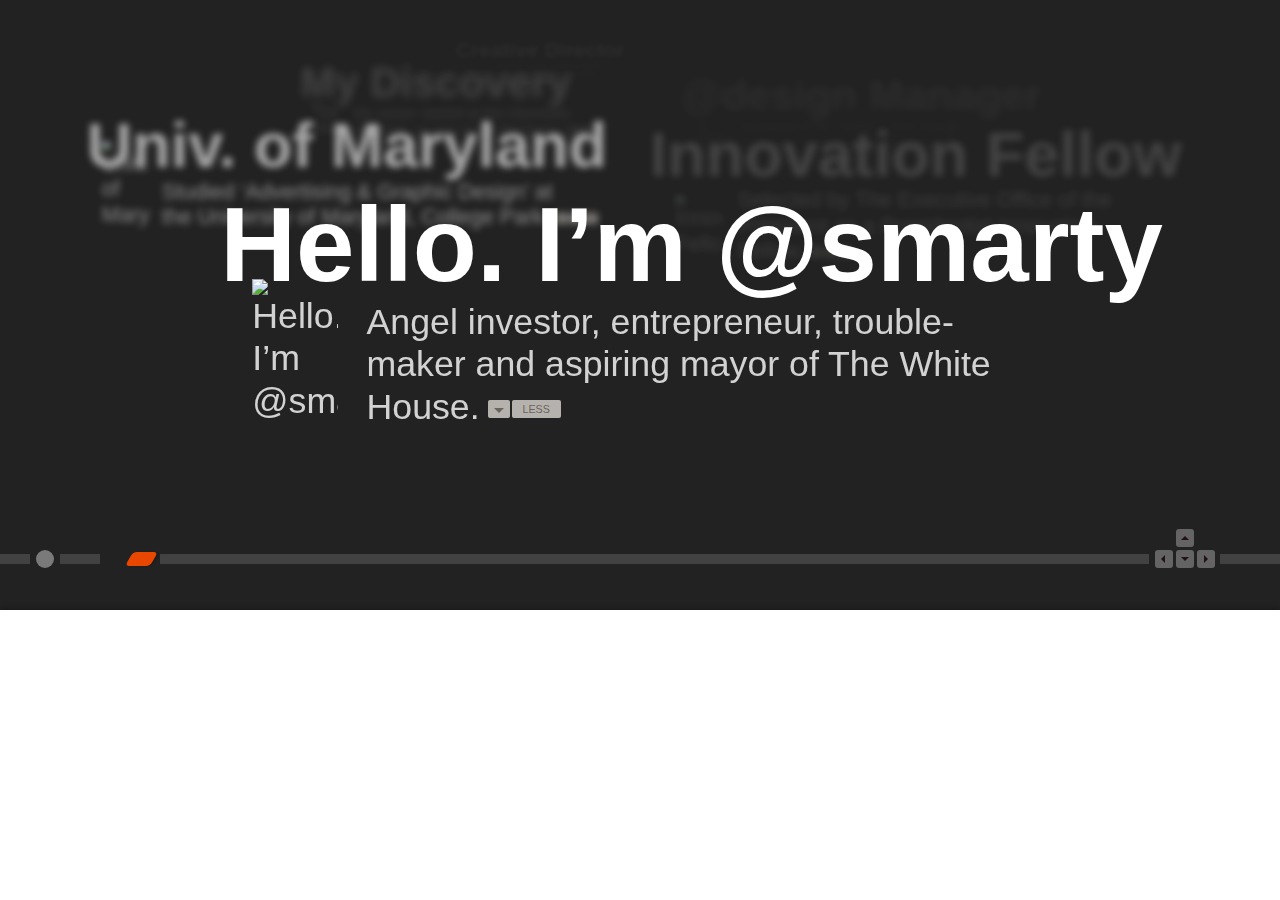
==== commit a85175a4: "my site" ====
--- a/index.html
+++ b/index.html
@@ -15,7 +15,7 @@
 
         <div class="slide" data-view="intro" data-order="1">
             <h2>Hello. I’m @smarty</h2>
-            <p><img src="theme/img/logo-intro.png" alt="Hello. I’m @smarty" /> Angel investor, entrepreneur, trouble-maker and aspiring mayor of The White House. <a href="#" class="slide-trigger open"><i></i> <b>MORE</b></a> <a href="#" class="slide-trigger close"><i></i> <b>LESS</b></a></p>
+            <p><img src="https://github.com/WEI-LI-666/WEI-LI-666.github.io/blob/master/theme/img/logo-intro.png?raw=true" alt="Hello. I’m @smarty" /> Angel investor, entrepreneur, trouble-maker and aspiring mayor of The White House. <a href="#" class="slide-trigger open"><i></i> <b>MORE</b></a>                <a href="#" class="slide-trigger close"><i></i> <b>LESS</b></a></p>
         </div>
 
         <div class="slide" data-view="whitehouse" data-order="2">
@@ -25,7 +25,7 @@
 
         <div class="slide" data-view="twitter" data-order="3">
             <h2>@design Manager</h2>
-            <p><img src="theme/img/logo-twitter.png" alt="@design Manager" /> Acquired to be Twitter’s first Design Manager, tasked with designing the design team. <a href="#" class="slide-trigger open"><i></i> <b>MORE</b></a> <a href="#" class="slide-trigger close"><i></i> <b>LESS</b></a></p>
+            <p><img src="https://github.com/WEI-LI-666/WEI-LI-666.github.io/blob/master/theme/img/logo-twitter.png?raw=true" alt="@design Manager" /> Acquired to be Twitter’s first Design Manager, tasked with designing the design team. <a href="#" class="slide-trigger open"><i></i> <b>MORE</b></a>                <a href="#" class="slide-trigger close"><i></i> <b>LESS</b></a></p>
         </div>
 
         <div class="slide" data-view="columbia" data-order="4">
--- a/theme/css/responsive.css
+++ b/theme/css/responsive.css
@@ -10,7 +10,7 @@
 @media screen and (max-width: 555px),
 screen and (max-device-width: 1024px) {
     body {
-        background: #222 url("theme/img/bg-mobile.jpg") center center fixed;
+        background: #222 url("https://github.com/WEI-LI-666/WEI-LI-666.github.io/blob/master/theme/img/bg-mobile.jpg?raw=true") center center fixed;
     }
     /* keys ------------------*/
     #keys #KeyTop,
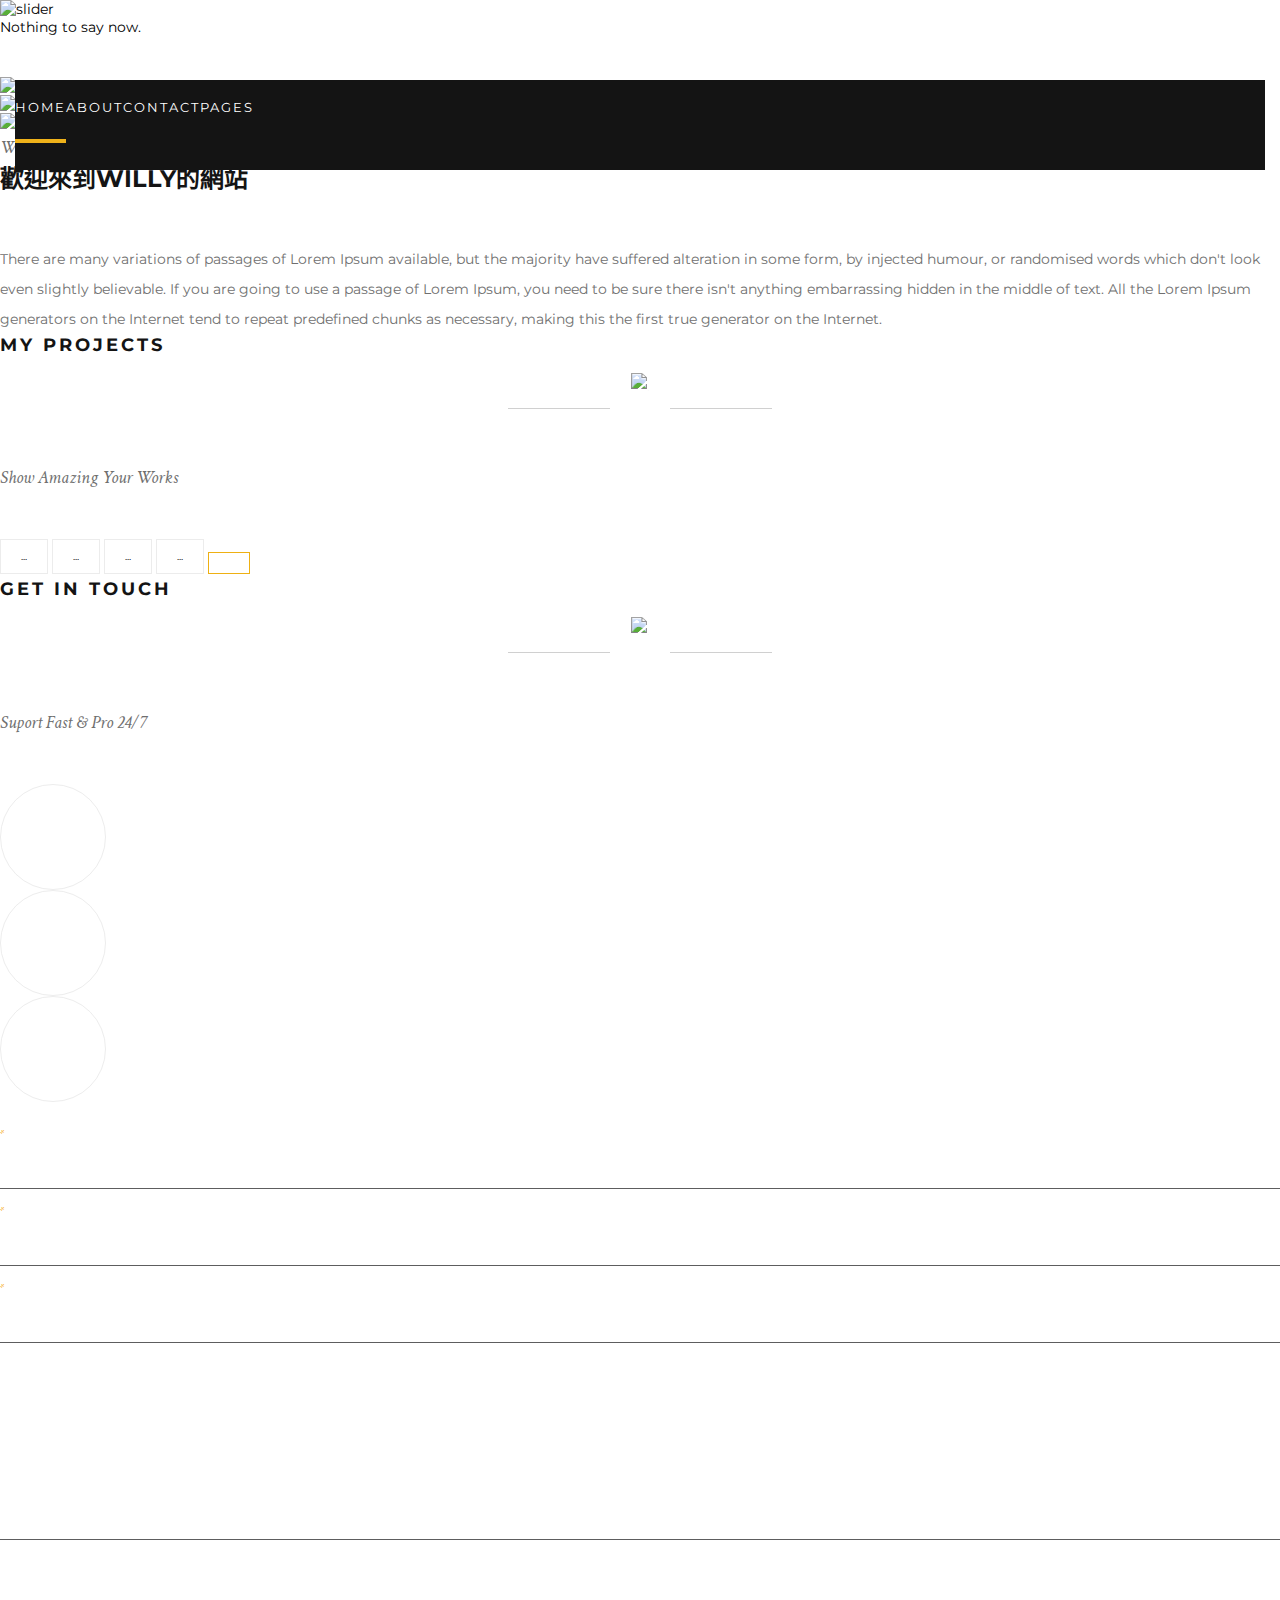
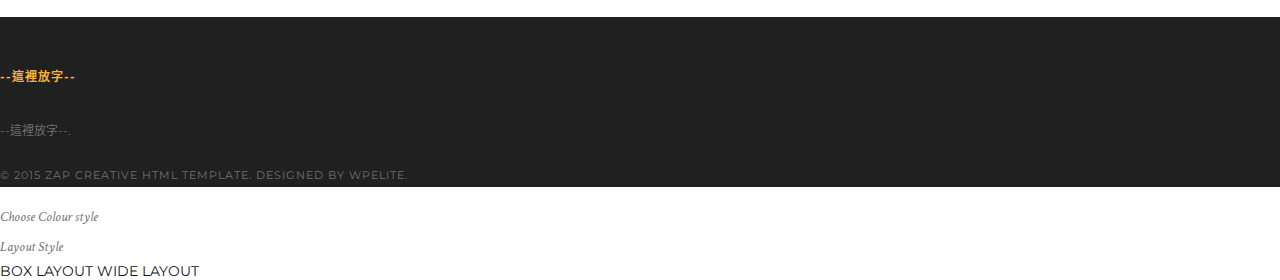
==== commit a6ab88dc: "my site" ====
--- a/index.html
+++ b/index.html
@@ -1,558 +1,646 @@
 <!doctype html>
+<html class="no-js" lang="zh-TW">
 
 <head>
-    <meta charset="utf-8" />
-    <title>Marty: Hello. I'm @smarty</title>
-    <meta name="viewport" content="width=device-width, minimum-scale=1.0, maximum-scale=1.0, user-scalable=no">
-    <link rel="stylesheet" href="theme/css/screen.css" />
-    <link rel="stylesheet" href="theme/css/responsive.css" />
-    <link href="theme/img/favicon.ico" rel="icon" type="image/x-icon" />
+    <meta name="viewport" content="width=device-width, initial-scale=1.0" />
+    <meta charset="UTF-8" />
+    <meta http-equiv="content-type" content="text/html; charset=utf-8" />
+    <meta name="author" content="M_Adnan" />
+    <!-- Document Title -->
+    <title>WELCOME TO WILLY'S WEBSITE</title>
+
+    <!-- Favicon -->
+    <link rel="shortcut icon" href="images/favicon.ico" type="image/x-icon">
+    <link rel="icon" href="images/favicon.ico" type="image/x-icon">
+
+    <!-- Favicon -->
+    <link rel="shortcut icon" href="images/favicon.ico" type="image/x-icon">
+    <link rel="icon" href="images/favicon.ico" type="image/x-icon">
+
+    <!-- FontsOnline -->
+    <link href='https://fonts.googleapis.com/css?family=Montserrat:400,700' rel='stylesheet' type='text/css'>
+    <link href='https://fonts.googleapis.com/css?family=Crimson+Text:400,400italic,600,600italic,700,700italic' rel='stylesheet' type='text/css'>
+
+    <!-- StyleSheets -->
+    <link rel="stylesheet" href="css/ionicons.min.css">
+    <link rel="stylesheet" href="css/bootstrap/bootstrap.min.css">
+    <link rel="stylesheet" href="css/font-awesome.min.css">
+    <link rel="stylesheet" href="css/main.css">
+    <link rel="stylesheet" href="css/style.css">
+    <link rel="stylesheet" href="css/responsive.css">
+
+    <!-- SLIDER REVOLUTION 4.x CSS SETTINGS -->
+    <link rel="stylesheet" type="text/css" href="rs-plugin/css/settings.css" media="screen" />
+
+    <!-- COLORS -->
+    <link rel="stylesheet" id="color" href="css/default.css">
+
+    <!-- JavaScripts -->
+    <script src="js/vendors/modernizr.js"></script>
+    <!-- HTML5 Shim and Respond.js IE8 support of HTML5 elements and media queries -->
+    <!-- WARNING: Respond.js doesn't work if you view the page via file:// -->
+    <!--[if lt IE 9]>
+    <script src="https://oss.maxcdn.com/html5shiv/3.7.2/html5shiv.min.js"></script>
+    <script src="https://oss.maxcdn.com/respond/1.4.2/respond.min.js"></script>
+    <![endif]-->
 </head>
 
 <body>
-    <!-- slides -->
-    <section id="slides">
-
-        <div class="slide" data-view="intro" data-order="1">
-            <h2>Hello. I’m @smarty</h2>
-            <p><img src="https://github.com/WEI-LI-666/WEI-LI-666.github.io/blob/master/theme/img/logo-intro.png?raw=true" alt="Hello. I’m @smarty" /> Angel investor, entrepreneur, trouble-maker and aspiring mayor of The White House. <a href="#" class="slide-trigger open"><i></i> <b>MORE</b></a>                <a href="#" class="slide-trigger close"><i></i> <b>LESS</b></a></p>
-        </div>
-
-        <div class="slide" data-view="whitehouse" data-order="2">
-            <h2>Innovation Fellow</h2>
-            <p><img src="theme/img/logo-whitehouse.png" alt="Innovation Fellow" /> Selected by The Executive Office of the President as a Presidential Innovation Fellow. <a href="#" class="slide-trigger open"><i></i> <b>MORE</b></a> <a href="#" class="slide-trigger close"><i></i> <b>LESS</b></a></p>
-        </div>
-
-        <div class="slide" data-view="twitter" data-order="3">
-            <h2>@design Manager</h2>
-            <p><img src="https://github.com/WEI-LI-666/WEI-LI-666.github.io/blob/master/theme/img/logo-twitter.png?raw=true" alt="@design Manager" /> Acquired to be Twitter’s first Design Manager, tasked with designing the design team. <a href="#" class="slide-trigger open"><i></i> <b>MORE</b></a>                <a href="#" class="slide-trigger close"><i></i> <b>LESS</b></a></p>
-        </div>
-
-        <div class="slide" data-view="columbia" data-order="4">
-            <h2>Columbia Univ.</h2>
-            <p><img src="theme/img/logo-columbia.png" alt="Columbia Univ." /> Columbia Business School’s Executive Education Program, Certificate in Business Excellence <a href="#" class="slide-trigger open"><i></i> <b>MORE</b></a> <a href="#" class="slide-trigger close"><i></i> <b>LESS</b></a></p>
-        </div>
-
-        <div class="slide" data-view="nclud" data-order="5">
-            <h2>Acquired Taste!</h2>
-            <p><img src="theme/img/logo-nclud.png" alt="Acquired Taste!" /> After six amazing years in business, nclud was acquired. Next stop, Twitter. <a href="#" class="slide-trigger open"><i></i> <b>MORE</b></a> <a href="#" class="slide-trigger close"><i></i> <b>LESS</b></a></p>
-        </div>
-
-        <div class="slide" data-view="yale" data-order="6">
-            <h2>Yale University</h2>
-            <p><img src="theme/img/logo-yale.png" alt="Yale University" /> Business Perspectives for Creative Leaders Professional Development Program <a href="#" class="slide-trigger open"><i></i> <b>MORE</b></a> <a href="#" class="slide-trigger close"><i></i> <b>LESS</b></a></p>
-        </div>
-
-        <div class="slide" data-view="apple" data-order="7">
-            <h2>Thinking Different</h2>
-            <p><img src="theme/img/logo-apple.png" alt="Thinking Different" /> Partnered with Apple on re-inventing and innovating the front-end technologies that power everything! <a href="#" class="slide-trigger open"><i></i> <b>MORE</b></a> <a href="#"
-                    class="slide-trigger close"><i></i> <b>LESS</b></a></p>
-        </div>
-
-        <div class="slide" data-view="canvas" data-order="8">
-            <h2>canvas.co/work</h2>
-            <p><img src="theme/img/logo-canvas.png" alt="canvas.co/work" /> Co-founder of Washington, D.C.’s largest coworking community; boasting 6,000 sf. <a href="#" class="slide-trigger open"><i></i> <b>MORE</b></a> <a href="#" class="slide-trigger close"><i></i> <b>LESS</b></a></p>
-        </div>
-
-        <div class="slide" data-view="oracle" data-order="9">
-            <h2>Marketing Oracle</h2>
-            <p><img src="theme/img/logo-oracle.png" alt="Marketing Oracle" /> Engaged with Oracle Marketing on emerging technology for social media and mobile strategy. <a href="#" class="slide-trigger open"><i></i> <b>MORE</b></a> <a href="#" class="slide-trigger close"><i></i> <b>LESS</b></a></p>
-        </div>
-
-        <div class="slide" data-view="teaching" data-order="10">
-            <h2>Adj. Professor</h2>
-            <p><img src="theme/img/logo-teaching.png" alt="Adj. Professor" /> With over a half-decade of teaching, I’ll be joining General Assembly. <a href="#" class="slide-trigger open"><i></i> <b>MORE</b></a> <a href="#" class="slide-trigger close"><i></i> <b>LESS</b></a></p>
-        </div>
-
-        <div class="slide" data-view="print" data-order="11">
-            <h2>Industry Reprint</h2>
-            <p><img src="theme/img/logo-print.png" alt="Industry Reprint" /> Working with the largest publishers in the industry on adapting to social and mobile. <a href="#" class="slide-trigger open"><i></i> <b>MORE</b></a> <a href="#" class="slide-trigger close"><i></i> <b>LESS</b></a></p>
-        </div>
-
-        <div class="slide" data-view="mashable" data-order="12">
-            <h2>Socially Relevant</h2>
-            <p><img src="theme/img/logo-mashable.png" alt="Socially Relevant" /> We redesigned Mashable from the inside-out and redefined everything. <a href="#" class="slide-trigger open"><i></i> <b>MORE</b></a> <a href="#" class="slide-trigger close"><i></i> <b>LESS</b></a></p>
-        </div>
-
-        <div class="slide" data-view="puma" data-order="13">
-            <h2>Running PUMA</h2>
-            <p><img src="theme/img/logo-puma.png" alt="Running PUMA" /> Designed & architected the first mobile application prototype for PUMA. <a href="#" class="slide-trigger open"><i></i> <b>MORE</b></a> <a href="#" class="slide-trigger close"><i></i> <b>LESS</b></a></p>
-        </div>
-
-        <div class="slide" data-view="ogilvy" data-order="14">
-            <h2>Designing Ogilvy</h2>
-            <p><img src="theme/img/logo-ogilvy.png" alt="Designing Ogilvy" /> Brought in by Advertising’s top agency to redesign their Public Relations experience. <a href="#" class="slide-trigger open"><i></i> <b>MORE</b></a> <a href="#" class="slide-trigger close"><i></i> <b>LESS</b></a></p>
-        </div>
-
-        <div class="slide" data-view="ncluded" data-order="15">
-            <h2>Venture Bound</h2>
-            <p><img src="theme/img/logo-ncluded.png" alt="Venture Bound" /> Co-founded nclud, a Washington, D.C. creative web design agency. <a href="#" class="slide-trigger open"><i></i> <b>MORE</b></a> <a href="#" class="slide-trigger close"><i></i> <b>LESS</b></a></p>
-        </div>
-
-        <div class="slide" data-view="fool" data-order="16">
-            <h2>A Foolish Year</h2>
-            <p><img src="theme/img/logo-fool.png" alt="A Foolish Year" /> Joined The Motley Fool as Art Director to help build the team &amp; redesign fool.com <a href="#" class="slide-trigger open"><i></i> <b>MORE</b></a> <a href="#" class="slide-trigger close"><i></i> <b>LESS</b></a></p>
-        </div>
-
-        <div class="slide" data-view="cygnus" data-order="17">
-            <h2>Creative Director</h2>
-            <p><img src="theme/img/logo-cygnus.png" alt="Creative Director" /> Hired by Cygnus Business Media to build &amp; lead their first interactive design team. <a href="#" class="slide-trigger open"><i></i> <b>MORE</b></a> <a href="#" class="slide-trigger close"><i></i> <b>LESS</b></a></p>
-        </div>
-
-        <div class="slide" data-view="discovery" data-order="18">
-            <h2>My Discovery</h2>
-            <p><img src="theme/img/logo-discovery.png" alt="My Discovery" /> My career started at the Discovery Channel, as one of six designers. <a href="#" class="slide-trigger open"><i></i> <b>MORE</b></a> <a href="#" class="slide-trigger close"><i></i> <b>LESS</b></a></p>
-        </div>
-
-        <div class="slide" data-view="umd" data-order="19">
-            <h2>Univ. of Maryland</h2>
-            <p><img src="theme/img/logo-umd.png" alt="Univ. of Maryland" /> Studied ‘Advertising &amp; Graphic Design’ at the University of Maryland, College Park. <a href="#" class="slide-trigger open"><i></i> <b>MORE</b></a> <a href="#" class="slide-trigger close"><i></i> <b>LESS</b></a></p>
-        </div>
-    </section>
-
-    <!-- panes -->
-    <section id="panes" class="hide">
-
-        <div class="pane" data-view="intro">
-            <div class="inner">
-                <img src="theme/img/img-intro.png" alt="Hello. I’m @smarty" />
-                <div class="left">
-                    <p><strong>Also known as, Martin Ringlein</strong>Recently moved back to Washington, D.C. from San Francisco, live in Adams Morgan and the owner of <a href="http://twitter.com/puggle">@puggle</a> - the only puggle with his own <a href="http://flic.kr/p/azKR9s">pet cat</a>.</p>
-                    <p>I also like long walks on the beach, especially when the walks are to a bar and the beach is all-inclusive.</p>
-                </div>
-                <div class="right">
-                    <p>I’m not looking for employment offers, but, that doesn’t mean we can’t work together. I’m always interested in:</p>
-                    <ul>
-                        <li>Speaking Engagements</li>
-                        <li>Early-stage Investment Opportunities</li>
-                        <li>Consulting Partnerships</li>
-                        <li>Ranting &amp; Raving over a Beer</li>
-                    </ul>
-                </div>
-
+
+    <!-- LOADER ===========================================-->
+    <div id="loader">
+        <div class="loader">
+            <div class="position-center-center">
+                <!-- <img src="images/logo-dark.png" alt=""> -->
+                <p class="font-crimson text-center">Please Wait...</p>
+                <div class="loading">
+                    <div class="ball"></div>
+                    <div class="ball"></div>
+                    <div class="ball"></div>
+                </div>
             </div>
         </div>
-
-        <div class="pane" data-view="whitehouse">
-            <div class="inner">
-                <img src="theme/img/img-whitehouse.png" alt="Innovation Fellow" />
-                <div class="left">
-                    <p><strong>Serving a ‘Tour of Duty’</strong> I’ve been asked to utilize the unique skills and experiences I’ve accumulated over the past decade, to serve my country. It’s a tremendous honor to be selected, it’s an enormous privilege to
-                        serve and it’s an overwhelming opportunity to make an impact, on a massive scale.</p>
-                </div>
-                <div class="right">
-                    <p>The program pairs top innovators from the private sector, non-profits and academia with top innovators in government to develop solutions that:</p>
+    </div>
+
+    <!-- Page Wrapper -->
+    <div id="wrap">
+
+        <!-- Header -->
+        <header class="header single-pages">
+            <div class="sticky dark-header">
+                <div class="container">
+                    <div class="logo">
+                        <!--
+                        <a href="index.html"><img src="images/logo.png" alt=""></a>
+                        -->
+                    </div>
+
+                    <!-- Nav -->
+                    <nav>
+                        <ul id="ownmenu" class="ownmenu">
+                            <li class="scroll active"><a href="#wrap">HOME</a></li>
+                            <li class="scroll"><a href="#about">ABOUT</a></li>
+                            <li class="scroll"><a href="#contact">CONTACT</a></li>
+                            <li><a href="index.html">Pages</a>
+                                <!--======= MEGA MENU =========-->
+                                <div class="megamenu full-width animated-3s fadeInUp">
+                                    <div class="row nav-post">
+                                        <!--
+                                        <div class="col-sm-3">
+                                            <h6>INTERACTIVE ELEMENTS</h6>
+                                            <hr>
+                                            <ul>
+                                                <li><a href="element_accordion.html"> Accordion</a></li>
+                                                <li><a href="element_buttons.html"> Buttons</a></li>
+                                                <li><a href="element_call_out.html"> Call Out</a></li>
+                                                <li><a href="element_counter.html"> Counter</a></li>
+                                                <li><a href="element_fact.html"> Facts</a></li>
+                                                <li><a href="element_icons.html">Icons</a></li>
+                                            </ul>
+                                        </div>
+                                        -->
+                                    </div>
+                                </div>
+                            </li>
+                        </ul>
+                    </nav>
+                </div>
+            </div>
+        </header>
+        <!-- End Header -->
+
+        <!--======= HOME MAIN SLIDER =========-->
+        <section class="home-slider">
+            <div class="tp-banner-container">
+                <div class="tp-banner">
                     <ul>
-                        <li>Save Taxpayer Money</li>
-                        <li>Fuel Job Creation</li>
-                        <li>and, Save Lives!</li>
+                        <!-- SLIDE  -->
+                        <li data-transition="random" data-slotamount="7" data-masterspeed="300" data-saveperformance="off">
+                            <!-- MAIN IMAGE -->
+                            <img src="images/sliders/1/slide-1.jpg" alt="slider" data-bgposition="center top" data-bgfit="cover" data-bgrepeat="no-repeat">
+                            <!-- LAYERS -->
+
+                            <!-- LAYER NR. 1 -->
+                            <div class="tp-caption biglargetext sfr tp-resizeme" data-x="center" data-hoffset="0" data-y="center" data-voffset="-90" data-speed="500" data-start="1000" data-easing="Power3.easeInOut" data-splitin="chars" data-splitout="none" data-elementdelay="0.06"
+                                data-endelementdelay="0.1" data-endspeed="300" style="z-index: 5; max-width: auto; max-height: auto; white-space: nowrap;">
+                                <!--這裡放字-->
+                            </div>
+
+                            <!-- LAYER NR. 2 -->
+                            <div class="tp-caption verybiglargetext sfr tp-resizeme" data-x="center" data-hoffset="0" data-y="center" data-voffset="40" data-speed="500" data-start="1500" data-easing="Power3.easeInOut" data-splitin="chars" data-splitout="none" data-elementdelay="0.07"
+                                data-endelementdelay="0.1" data-endspeed="300" style="z-index: 6; max-width: auto; max-height: auto; white-space: nowrap;">Nothing to say now. </div>
+
+                            <!-- LAYER NR. 3 -->
+                            <div class="tp-caption font-crimson font-italic sfb tp-resizeme" data-x="center" data-hoffset="0" data-y="center" data-voffset="140" data-speed="500" data-start="1900" data-easing="Power3.easeInOut" data-splitin="none" data-splitout="none" data-elementdelay="0.1"
+                                data-endelementdelay="0.1" data-endspeed="300" style="z-index: 7; font-size:18px; color:#fff; max-width: auto; max-height: auto; white-space: nowrap;">I am Willy from Taipei-Taiwan. </div>
+
+                            <!-- LAYER NR. 4 -->
+                            <div class="tp-caption lfb tp-scrollbelowslider" data-x="center" data-hoffset="0" data-y="bottom" data-voffset="-50" data-speed="500" data-start="2400" data-easing="Power3.easeInOut" data-elementdelay="0.1" data-endelementdelay="0.1" data-endspeed="300"
+                                data-scrolloffset="0" style="z-index: 8;"><img src="images/sliders/6/enter.png" alt=""> </div>
+                        </li>
+                        <!-- SLIDE  -->
+                        <li data-transition="random" data-slotamount="7" data-masterspeed="300" data-saveperformance="off">
+                            <!-- MAIN IMAGE -->
+                            <img src="images/sliders/1/slide-2.jpg" alt="home_slider2" data-bgposition="center top" data-bgfit="cover" data-bgrepeat="no-repeat">
+                            <!-- LAYERS -->
+
+                            <!-- LAYER NR. 1 -->
+                            <div class="tp-caption sfb tp-resizeme" data-x="center" data-hoffset="0" data-y="center" data-voffset="-170" data-speed="600" data-start="1000" data-easing="Power3.easeInOut" data-splitin="chars" data-splitout="none" data-elementdelay="0.07" data-endelementdelay="0.1"
+                                data-endspeed="300" style="z-index: 5; font-size:40px; color:#fff; max-width: auto; max-height: auto; white-space: nowrap;">
+                                <!--這裡放字-->
+                            </div>
+
+                            <!-- LAYER NR. 2 -->
+                            <div class="tp-caption font-crimson font-italic sfb tp-resizeme" data-x="center" data-hoffset="0" data-y="center" data-voffset="-100" data-speed="600" data-start="2500" data-easing="Power3.easeInOut" data-splitin="none" data-splitout="none" data-elementdelay="0.1"
+                                data-endelementdelay="0.1" data-endspeed="300" style="z-index: 6; font-size:24px; color:#fff; max-width: auto; max-height: auto; white-space: nowrap;">
+                                <!--這裡放字-->
+                            </div>
+
+                            <!-- LAYER NR. 4 -->
+                            <div class="tp-caption sfb" data-x="center" data-hoffset="0" data-y="center" data-voffset="150" data-speed="500" data-start="3300" data-easing="Power3.easeInOut" data-elementdelay="0.1" data-endelementdelay="0.1" data-endspeed="300" style="z-index: 8;">
+                                <!--這裡放圖-->
+                            </div>
+
+                            <!-- LAYER NR. 6 -->
+                            <!--
+                            <div class="tp-caption skewfromleft tp-resizeme" data-x="center" data-hoffset="0" data-y="bottom" data-voffset="20" data-speed="400" data-start="4100" data-easing="Power3.easeInOut" data-splitin="none" data-splitout="none" data-elementdelay="0.1" data-endelementdelay="0.1"
+                                data-endspeed="300" style="z-index: 10; max-width: auto; max-height: auto; white-space: nowrap;">
+                                <a href="#." class="btn btn-med btn-color">
+                                    這裡放按鈕
+                                </a>
+                            </div>
+                            -->
+                        </li>
+                        <!-- SLIDE  -->
+                        <li data-transition="random" data-slotamount="7" data-masterspeed="300" data-saveperformance="off">
+                            <!-- MAIN IMAGE -->
+                            <img src="images/sliders/1/slide-3.jpg" alt="home_slider3" data-bgposition="center top" data-bgfit="cover" data-bgrepeat="no-repeat">
+                            <!-- LAYERS -->
+
+                            <!-- LAYER NR. 1 -->
+                            <div class="tp-caption font-bold skewfromright tp-resizeme" data-x="center" data-hoffset="0" data-y="center" data-voffset="-60" data-speed="300" data-start="1000" data-easing="Power3.easeInOut" data-splitin="chars" data-splitout="none" data-elementdelay="0.1"
+                                data-endelementdelay="0.1" data-endspeed="300" style="z-index: 5; font-size:60px; color:#fff; max-width: auto; max-height: auto; white-space: nowrap;">
+                                <!--這裡放字-->
+                            </div>
+
+                            <!-- LAYER NR. 2 -->
+                            <div class="tp-caption font-crimson font-italic sfb tp-resizeme" data-x="center" data-hoffset="0" data-y="center" data-voffset="10" data-speed="500" data-start="2100" data-easing="Power3.easeInOut" data-splitin="none" data-splitout="none" data-elementdelay="0.1"
+                                data-endelementdelay="0.1" data-endspeed="300" style="z-index: 6; font-size:30px; color:#fff; max-width: auto; max-height: auto; white-space: nowrap;">
+                                <!--這裡放字-->
+                            </div>
+
+                            <!-- LAYER NR. 3 -->
+                            <!--
+                            <div class="tp-caption skewfromleft tp-resizeme" data-x="center" data-hoffset="-120" data-y="center" data-voffset="100" data-speed="500" data-start="2500" data-easing="Power3.easeInOut" data-splitin="none" data-splitout="none" data-elementdelay="0.1"
+                                data-endelementdelay="0.1" data-endspeed="300" style="z-index: 7; max-width: auto; max-height: auto; white-space: nowrap;">
+                                <a href="#." class="btn btn-med btn-color">
+                                    這裡放按鈕
+                                </a>
+                            </div>
+                            -->
+
+                            <!-- LAYER NR. 4 -->
+                            <!--
+                            <div class="tp-caption skewfromright tp-resizeme" data-x="center" data-hoffset="120" data-y="center" data-voffset="100" data-speed="500" data-start="2800" data-easing="Power3.easeInOut" data-splitin="none" data-splitout="none" data-elementdelay="0.1"
+                                data-endelementdelay="0.1" data-endspeed="300" style="z-index: 8; max-width: auto; max-height: auto; white-space: nowrap;">
+                                <a href="#" class="btn btn-med btn-color">
+                                    這裡放按鈕
+                                </a>
+                            </div>
+                            -->
+                        </li>
                     </ul>
                 </div>
-
             </div>
-        </div>
-
-        <div class="pane" data-view="twitter">
-            <div class="inner">
-                <img src="theme/img/img-twitter.png" alt="@design Manager" />
-                <div class="left">
-                    <p><strong>Designing the design team.</strong> After a successful acquisition with Twitter; my business partner, our team and I joined and immediately hit the ground running. During my tenure, I got to experience the brand redesigned,
-                        profiles re-imagined, events discovered, in-Tweet media, filtered photos, Twitter Music and Vine!</p>
-                </div>
-                <div class="right">
-                    <p>I was brought on to help lead and grow the design team; most specifically, I was focused on:</p>
+        </section>
+
+        <!-- Content -->
+        <div id="content">
+
+            <!-- Welcome -->
+            <section id="about" class="welcome padding-top-80">
+                <div class="container">
+                    <div class="row">
+
+                        <!-- Intro Image -->
+                        <div class="col-md-3 text-center animate fadeInLeft" data-wow-delay="0.5s">
+                            <a href="#."> <img class="img-responsive" src="images/selfpic.JPG.png" alt="Intro Image" /> </a>
+                        </div>
+
+                        <!-- Intro Text -->
+                        <div class="col-md-9">
+                            <div class="heading-block no-margin"> <span class="margin-bottom-10 animate fadeInUp" data-wow-delay="0.5s">Welcome My Website</span>
+                                <h2 class="margin-bottom-30 animate fadeInDown" data-wow-delay="0.5s">歡迎來到Willy的網站</h2>
+                            </div>
+                            <p class="animate fadeIn" data-wow-delay="0.5s">There are many variations of passages of Lorem Ipsum available, but the majority have suffered alteration in some form, by injected humour, or randomised words which don't look even slightly believable. If you are going to
+                                use a passage of Lorem Ipsum, you need to be sure there isn't anything embarrassing hidden in the middle of text. All the Lorem Ipsum generators on the Internet tend to repeat predefined chunks as necessary, making this
+                                the first true generator on the Internet.</p>
+
+                            <!-- Icon Row -->
+                            <div class="row margin-top-30 animate fadeInUp" data-wow-delay="0.5s">
+
+                                <!-- Icon -->
+                                <!--
+                                <div class="col-md-4">
+                                    <div class="icon-box ib-style-1 ib-circle ib-bordered ib-bordered-light ib-small">
+                                        <div class="ib-icon"> <i class="fa fa-diamond"></i> </div>
+                                        <div class="ib-info">
+                                            <h6>Unique Design</h6>
+                                        </div>
+                                    </div>
+                                </div>
+                                -->
+                                <!-- Icon -->
+                                <!--<a href="#." class="btn btn-large dark-border font-normal margin-top-80 letter-space-1 animate fadeInUp" data-wow-delay="0.5s">More Services</a> </div>-->
+                            </div>
+                        </div>
+            </section>
+
+            <!-- PORTFOLIO -->
+            <section id="portfolio" class="portfolio port-wrap padding-top-80">
+                <div class="container">
+                    <!-- MAIN HEADING -->
+                    <div class="heading-block text-center animate fadeInUp" data-wow-delay="0.4s">
+                        <h3>My Projects</h3>
+                        <div class="divider divider-short divider-center"><img class="i-div" src="images/divider/hammers.png" alt="Divider Icon Image" /></div>
+                        <span>Show Amazing Your Works</span> </div>
+
+                    <!-- Work Filter -->
+                    <ul class="tabs portfolio-filter text-center margin-bottom-80 animate fadeInUp" data-wow-delay="0.4s">
+                        <li class="tab-title filter-item"><a href="#." data-filter=".pf-branding-design">...</a></li>
+                        <li class="tab-title filter-item"><a href="#." data-filter=".pf-photography">...</a></li>
+                        <li class="tab-title filter-item"><a href="#." data-filter=".pf-web-design">...</a></li>
+                        <li class="tab-title filter-item"><a href="#." data-filter=".pf-digital-art">...</a></li>
+                        <li class="tab-title filter-item"><a class="active" href="#." data-filter="*"><i class="fa fa-plus"></i></a></li>
+                    </ul>
+                </div>
+
+                <!-- PORTFOLIO ITEMS -->
+                <div class="items row col-4 animate fadeInUp" data-wow-delay="0.4s">
+
+                    <!-- ITEM -->
+                    <!-- Class 裡面"pf-..."為分類-->
+                    <!-- <article class="portfolio-item pf-branding-design pf-web-design">
+                        <div class="portfolio-image">
+                            <a href="#."> <img alt="Open Imagination" src="images/portfolio/1/portfolio-1.png"> </a>
+                        </div>
+                        <div class="portfolio-overlay">
+                            <div class="position-center-center"> <span><a href="#.">Fashion</a></span>
+                                <h3><a href="#.">Crossfit : 15.4 Open Workout</a></h3>
+                            </div>
+                        </div>
+                    </article>
+                    -->
+                </div>
+            </section>
+
+            <!-- Pricing Table -->
+            <section id="price" class="pricing padding-bottom-80 padding-top-80">
+                <div class="container">
+                    <!-- Heading Blog 
+                    <div class="heading-block text-center animate fadeInUp" data-wow-delay="0.4s">
+                        <h3>Pricing &amp; Plans</h3>
+                        <div class="divider divider-short divider-center"><img class="i-div" src="images/divider/hammers.png" alt="Divider Icon Image" /></div>
+                        <span>Get Your Plans for Work</span> </div>-->
+
+                    <!-- Pricing Table Row
+                    <div class="text-center">
+                        <h5 class="text-uppercase margin-bottom-65">Register now <span class="font-crimson">Or</span> try it free for 30 days</h5>
+                    </div> -->
+
+                    <div class="row">
+                        <!-- Basic Plan 
+                        <div class="col-md-3 margin-bottom-30 animate fadeInLeft" data-wow-delay="0.4s">
+                            <ul class="pricing-table style-1 hover-up hover-shadow">
+                                <li class="title">Basic Plan</li>
+                                <li class="bullet-item">15 Email Account</li>
+                                <li class="bullet-item">100Gb Space <i class="fa fa-check text-color-primary"></i></li>
+                                <li class="bullet-item">1 Domain Name</li>
+                                <li class="bullet-item">500Gb Bandwidth <i class="fa fa-check text-color-primary"></i></li>
+                                <li class="bullet-item">25 MySQL Databases</li>
+                                <li class="bullet-item">Enhanced Sercurity</li>
+                                <li class="price"><span class="currency">$</span>185<span class="period">monthy</span></li>
+                                <li class="cta-button"><a class="btn dark" href="#.">Get Plan</a></li>
+                            </ul>
+                        </div>
+                        -->
+
+                    </div>
+                </div>
+            </section>
+
+            <!-- Contact Us -->
+            <section id="contact" class="contact padding-top-90">
+                <div class="container">
+
+                    <!-- Main Heading  -->
+                    <div class="heading-block text-center animate fadeInUp" data-wow-delay="0.4s">
+                        <h3>Get In Touch</h3>
+                        <div class="divider divider-short divider-center"><img class="i-div" src="images/divider/hammers.png" alt="Divider Icon Image" /></div>
+                        <span>Suport Fast &amp; Pro 24/7</span> </div>
+                </div>
+
+                <!-- Contact  -->
+                <div class="padding-top-80 padding-bottom-80 bg-parallax" style="background-image: url('images/contact/contact-1.png')">
+                    <div class="container">
+                        <div class="row">
+
+                            <!-- Phone Number  -->
+                            <div class="col-md-4 animate fadeInUp" data-wow-delay="0.4s">
+                                <div class="icon-box ib-style-1 ib-circle ib-bordered ib-bordered-white ib-bordered-thin ib-medium ib-text-alt i-xlarge">
+                                    <div class="ib-icon"> <i class="fa fa-mobile text-primary"></i> </div>
+                                    <div class="ib-info text-white">
+                                        <p>+886 930233860</p>
+                                    </div>
+                                </div>
+                            </div>
+
+                            <!-- Address -->
+                            <div class="col-md-4 animate fadeInUp" data-wow-delay="0.6s">
+                                <div class="icon-box ib-style-1 ib-circle ib-bordered ib-bordered-white ib-bordered-thin ib-medium ib-text-alt i-large">
+                                    <div class="ib-icon"> <i class="fa fa-map-marker text-primary"></i> </div>
+                                    <div class="ib-info text-white">
+                                        <p>居無定所</p>
+                                    </div>
+                                </div>
+                            </div>
+
+                            <!-- Email  -->
+                            <div class="col-md-4 animate fadeInUp" data-wow-delay="0.8s">
+                                <div class="icon-box ib-style-1 ib-circle ib-bordered ib-bordered-white ib-bordered-thin ib-medium ib-text-alt i-large">
+                                    <div class="ib-icon"> <i class="fa fa-envelope-o text-primary"></i> </div>
+                                    <div class="ib-info">
+                                        <p class="no-margin-bottom"><a href="mailto:'arpk156258@outlook.com'" class="text-white">arpk156258@outlook.com</a></p>
+                                    </div>
+                                </div>
+                            </div>
+
+                            <!-- Form  -->
+                            <div class="col-md-12 margin-top-50 animate fadeInUp" data-wow-delay="0.4s">
+                                <div class="contact-form">
+
+                                    <!-- Success Msg -->
+                                    <div id="contact_message" class="success-msg animated fadeInUp"> <i class="fa fa-paper-plane-o"></i>Thank You. Your Message has been Submitted</div>
+
+                                    <!-- FORM -->
+                                    <form role="form" id="contact_form" class="contact-form" method="post" onSubmit="return false">
+                                        <ul class="row">
+                                            <li class="col-sm-4">
+                                                <label>*<span> NAME</span>
+                                                <input type="text" class="form-control" name="name" id="name" placeholder="">
+                                            </label>
+                                            </li>
+                                            <li class="col-sm-4">
+                                                <label>* <span>EMAIL</span>
+                                                <input type="text" class="form-control" name="email" id="email" placeholder="">
+                                            </label>
+                                            </li>
+                                            <li class="col-sm-4">
+                                                <label>* <span>SUBJECT</span>
+                                                <input type="text" class="form-control" name="subject" id="subject" placeholder="">
+                                            </label>
+                                            </li>
+                                            <li class="col-sm-12 margin-top-20">
+                                                <label> <span>CONTENT</span>
+                                                <textarea class="form-control" name="message" id="message" rows="5" placeholder=""></textarea>
+                                            </label>
+                                            </li>
+                                            <li class="col-sm-12">
+                                                <button type="submit" value="submit" id="btn_submit" onClick="proceed();">SEND ME</button>
+                                            </li>
+                                        </ul>
+                                    </form>
+                                </div>
+                            </div>
+                        </div>
+                    </div>
+                </div>
+            </section>
+
+            <!-- Parthner -->
+            <section class="section-home section-parthner padding-top-80 padding-bottom-80">
+                <div class="container">
+                    <!-- Main Heading -->
+
+                </div>
+            </section>
+            </div>
+            <!-- End Content -->
+
+            <!-- Footer -->
+            <footer id="footer">
+                <div class="footer-wrapper">
+
+                    <!-- Footer Top -->
+                    <div class="footer-top">
+                        <div class="footer-top-wrapper">
+                            <div class="container">
+                                <div class="row">
+                                    <!-- About Block -->
+                                    <div class="col-md-4">
+                                        <div class="block block-about">
+                                            <h3 class="block-title no-underline"><span class="text-primary">--這裡放字--</span></h3>
+                                            <div class="block-content">
+                                                <p>--這裡放字--.</p>
+                                            </div>
+                                        </div>
+                                        <!-- End About Block -->
+
+                                        <!-- Footer Links Block -->
+                                        <!--
+                                <div class="col-md-2">
+                                    <div class="block block-links">
+                                        <h3 class="block-title"><span>Info</span></h3>
+                                        <div class="block-content">
+                                            <ul>
+                                                <li><a href="#.">Theme Features</a></li>
+                                                <li><a href="#.">Page Builder</a></li>
+                                                <li><a href="#.">Privacy Policy</a></li>
+                                                <li><a href="#.">Shop Rules</a></li>
+                                                <li><a href="#.">Services</a></li>
+                                                <li><a href="#.">Gallery Layout</a></li>
+                                            </ul>
+                                        </div>
+                                    </div>
+                                </div>
+                                -->
+                                        <!-- End Footer Links Block -->
+
+                                        <!-- Twitter Widget Block -->
+                                        <!--
+                                <div class="col-md-3">
+                                    <div class="block block-twitter-widget">
+                                        <h3 class="block-title"><span>Twitter Widget</span></h3>
+                                        <div class="block-content">
+                                            <div class="twitter-item">
+                                                <div class="twitter-content"> Looking for an awesome CREATIVE WordPress Theme? Esquise was updated and optimized to run even better. Find it here: <a href="http://t.co/0WWEMQEQ48" target="_blank">http://t.co/0WWEMQEQ48</a> </div>
+                                                <div class="twitter-context"> <i class="fa fa-twitter"></i><span class="twitter-date">01 day ago</span> </div>
+                                            </div>
+                                            <div class="twitter-item">
+                                                <div class="twitter-content"> It is a long established fact that a reader will be distracted by the readable . Find it here: <a href="http://t.co/0WWEMQEQ48" target="_blank">http://t.co/0WWEMQEQ48</a> </div>
+                                                <div class="twitter-context"> <i class="fa fa-twitter"></i><span class="twitter-date">02 days ago</span> </div>
+                                            </div>
+                                        </div>
+                                    </div>
+                                </div>
+                                -->
+                                        <!-- End Twitter Widget Block -->
+
+                                        <!-- Instagram Widget Block -->
+                                        <!--
+                                <div class="col-md-3">
+                                    <div class="block block-instagram-widget">
+                                        <h3 class="block-title"><span>Instagram Widget</span></h3>
+                                        <ul>
+                                            <li>
+                                                <a href="#.."> <img src="images/footer/footer_instagram_01.png" alt="" /> <span class="overlay"><i class="fa fa-search"></i></span> </a>
+                                            </li>
+                                            <li>
+                                                <a href="#.."> <img src="images/footer/footer_instagram_02.png" alt="" /> <span class="overlay"><i class="fa fa-search"></i></span> </a>
+                                            </li>
+                                            <li>
+                                                <a href="#.."> <img src="images/footer/footer_instagram_03.png" alt="" /> <span class="overlay"><i class="fa fa-search"></i></span> </a>
+                                            </li>
+                                            <li>
+                                                <a href="#.."> <img src="images/footer/footer_instagram_04.png" alt="" /> <span class="overlay"><i class="fa fa-search"></i></span> </a>
+                                            </li>
+                                            <li>
+                                                <a href="#.."> <img src="images/footer/footer_instagram_05.png" alt="" /> <span class="overlay"><i class="fa fa-search"></i></span> </a>
+                                            </li>
+                                            <li>
+                                                <a href="#.."> <img src="images/footer/footer_instagram_06.png" alt="" /> <span class="overlay"><i class="fa fa-search"></i></span> </a>
+                                            </li>
+                                        </ul>
+                                    </div>
+                                </div>
+                                -->
+                                        <!-- End Instagram Widget Block -->
+
+                                    </div>
+                                </div>
+                            </div>
+                        </div>
+                        <!-- End Footer Top -->
+
+                        <!-- Footer Bottom -->
+                        <div class="footer-bottom">
+                            <div class="footer-bottom-wrapper">
+                                <div class="container">
+                                    <div class="row">
+                                        <div class="col-md-6 copyright">
+                                            <p>&copy; 2015 ZAP Creative HTML Template. Designed By wpelite.</p>
+                                        </div>
+                                        <div class="col-md-6 social-links">
+                                            <ul class="right">
+                                                <li><a href="https://www.facebook.com/profile.php?id=100000313167356" target="_blank"><i class="fa fa-facebook"></i></a></li>
+                                                <li><a href="https://twitter.com/HSWijowLWu44zbB" target="_blank"><i class="fa fa-twitter"></i></a></li>
+                                                <li><a href="https://github.com/WEI-LI-666" target="_blank"><i class="fa fa-github"></i></a></li>
+                                                <li><a href="https://plus.google.com/u/0/114393703901866878769"><i class="fa fa-google-plus" target="_blank"></i></a></li>
+                                            </ul>
+                                        </div>
+                                    </div>
+                                </div>
+                            </div>
+                        </div>
+                        <!-- End Footer Bottom -->
+                    </div>
+            </footer>
+            <!-- End Footer -->
+
+            <!-- GO TO TOP -->
+            <a href="#" class="cd-top"><i class="fa fa-angle-up"></i></a>
+            <!-- GO TO TOP End -->
+            </div>
+            <!-- End Page Wrapper -->
+            <!--Style Switcher===========================================-->
+            <div class="color-switcher" id="choose_color"> <a href="#." class="picker_close"><i class="ion-gear-a" ></i></a>
+                <div class="theme-colours">
+                    <p class="font-crimson font-italic">Choose Colour style</p>
                     <ul>
-                        <li>Establishing formal design processes</li>
-                        <li>Culture, collaboration and retention </li>
-                        <li>Recruitment and outreach initiatives</li>
-                        <li>Lead design strategy implementation</li>
+                        <li>
+                            <a href="#." class="blue" id="blue"></a>
+                        </li>
+                        <li>
+                            <a href="#." class="green" id="green"></a>
+                        </li>
+                        <li>
+                            <a href="#." class="red" id="red"></a>
+                        </li>
+                        <li>
+                            <a href="#." class="yellow" id="yellow"></a>
+                        </li>
+                        <li>
+                            <a href="#." class="brown" id="brown"></a>
+                        </li>
+                        <li>
+                            <a href="#." class="cyan" id="cyan"></a>
+                        </li>
+                        <li>
+                            <a href="#." class="purple" id="purple"></a>
+                        </li>
+                        <li>
+                            <a href="#." class="sky-blue" id="sky-blue"></a>
+                        </li>
+                        <li>
+                            <a href="#." class="gray" id="gray"></a>
+                        </li>
+                        <li>
+                            <a href="#." class="peter-river" id="peter-river"></a>
+                        </li>
+                        <li>
+                            <a href="#." class="nephritis" id="nephritis"></a>
+                        </li>
+                        <li>
+                            <a href="#." class="amethyst" id="amethyst"></a>
+                        </li>
+                        <li>
+                            <a href="#." class="wet-asphalt" id="wet-asphalt"></a>
+                        </li>
+                        <li>
+                            <a href="#." class="night-shade" id="night-shade"></a>
+                        </li>
+                        <li>
+                            <a href="#." class="sun-flowers" id="sun-flowers"></a>
+                        </li>
+                        <li>
+                            <a href="#." class="orange" id="orange"></a>
+                        </li>
+                        <li>
+                            <a href="#." class="carrot" id="carrot"></a>
+                        </li>
+                        <li>
+                            <a href="#." class="alizarin" id="alizarin"></a>
+                        </li>
+                        <li>
+                            <a href="#." class="sliver" id="sliver"></a>
+                        </li>
+                        <li>
+                            <a href="#." class="green-sea" id="green-sea"></a>
+                        </li>
                     </ul>
-                </div>
-
+                    <div class="layouts no-padding">
+                        <p class="font-crimson font-italic margin-top-20">Layout Style</p>
+                        <a href="#." id="boxed">BOX LAYOUT</a> <a href="#." id="wide">WIDE LAYOUT</a> </div>
+                </div>
             </div>
-        </div>
-
-        <div class="pane" data-view="columbia">
-            <div class="inner">
-                <img src="theme/img/img-columbia.png" alt="Columbia Univ." />
-                <div class="left">
-                    <p><strong>Columbia Business School</strong> Columbia’s new program provided me an amazingly flexible, yet intense, opportunity to continue my education while not stopping the adventure that has become my career. I have four years to
-                        complete the program and a life-time to apply what I’ve learned.</p>
-                </div>
-                <div class="right">
-                    <p>The program is designed for executives and entrepreneurs, my current academic focus is on:</p>
-                    <ul>
-                        <li>Business Management</li>
-                        <li>Executive Leadership</li>
-                        <li>Digital Marketing Strategy</li>
-                        <li>Finance and Accounting</li>
-                    </ul>
-                </div>
-
-            </div>
-        </div>
-
-        <div class="pane" data-view="nclud">
-            <div class="inner">
-                <img src="theme/img/img-nclud.png" alt="Acquired Taste!" />
-                <div class="left">
-                    <p><strong>A designer’s dream come true</strong>Since co-founding a design agency and watching its success result in an adventurous exit, we’ve joined the amazingly talented team <a href="https://twitter.com/twitter/team">@Twitter</a>.
-                        They said it best, “we don’t want to change you, we want you to change Twitter” ... and we plan to. My new role: to design the design team.</p>
-                </div>
-                <div class="right">
-                    <p>Today we celebrate all of our accomplishments, none of which would be possible without thanks to:</p>
-                    <ul>
-                        <li>Alex Giron, my busines partner</li>
-                        <li>Dan Drinkard, our first employee</li>
-                        <li>Kerry Gunther, keeping a dream alive</li>
-                        <li>The entire web design community!</li>
-                    </ul>
-                </div>
-
-            </div>
-        </div>
-
-        <div class="pane" data-view="yale">
-            <div class="inner">
-                <img src="theme/img/img-yale.png" alt="Yale University" />
-                <div class="left">
-                    <p><strong>Yale School of Management</strong>Yale provided me an amazing opportunity to participate in a <a href="http://mba.yale.edu/executiveeducation/">professional development program</a> specifically designed for creative leaders.
-                        The Ivy League institution left me with a fundamental understanding of business principles and their diverse application.</p>
-                </div>
-                <div class="right">
-                    <p>The program covered everything from Queueing Theory to the Supply Chain, as well as:</p>
-                    <ul>
-                        <li>Organizational Innovation</li>
-                        <li>Mergers &amp; Acquisitions </li>
-                        <li>Financial Accounting</li>
-                        <li>Operations &amp; Negotiations</li>
-                    </ul>
-                </div>
-
-            </div>
-        </div>
-
-        <div class="pane" data-view="apple">
-            <div class="inner">
-                <img src="theme/img/img-apple.png" alt="Thinking Different" />
-                <div class="left">
-                    <p><strong>The opportunity of a life-time</strong>For over two years I worked along-side the most respected design institution in the world, <a href="http://apple.com">Apple</a>. I was a part of a select research &amp; development team
-                        innovating next generation interactions and interfaces &mdash; most specifically pushing the limits of HTML, CSS and JavaScript.</p>
-                </div>
-                <div class="right">
-                    <p>My contributions were focused primarily on buidling and managing the creative team, as well as:</p>
-                    <ul>
-                        <li>Product Strategy</li>
-                        <li>Project Management</li>
-                        <li>Research</li>
-                        <li>Brand/User Experience Design</li>
-                    </ul>
-                </div>
-
-            </div>
-        </div>
-
-        <div class="pane" data-view="canvas">
-            <div class="inner">
-                <img src="theme/img/img-canvas.png" alt="canvas.co/work" />
-                <div class="left">
-                    <p><strong>Building a coworking community</strong>We took a void and filled a 6,000 square foot space with a custom developed environment specifically designed for creatives and collaboration.</p>
-                    <p><a href="http://canvas.co/work">Canvas</a> is home to over twenty early-stage &amp; independent companies.</p>
-                </div>
-                <div class="right">
-                    <p>Canvas was founded in early 2012 to serve a community of creative web designers and developers by offering:</p>
-                    <ul>
-                        <li>Dedicated Working Space</li>
-                        <li>Workshops and Courses</li>
-                        <li>Speaker Series</li>
-                        <li>Event and Conference Space</li>
-                    </ul>
-                </div>
-
-            </div>
-        </div>
-
-        <div class="pane" data-view="oracle">
-            <div class="inner">
-                <img src="theme/img/img-oracle.png" alt="Marketing Oracle" />
-                <div class="left">
-                    <p><strong>Designing tech for one of the world’s largest tech companies</strong>I worked as a part of a special team within Oracle’s Marketing department on thinking above their technology and beyond their competition. We worked on designing
-                        and developing web, mobile and social experiences throughout <a href="http://oracle.com">Oracle</a>.</p>
-                </div>
-                <div class="right">
-                    <p>Over the course of two years, we worked on a plethora of interactive iniatives including:</p>
-                    <ul>
-                        <li>iOS Development for iPhone/iPad
-                            <li>Desktop Applications for Mac/PC
-                                <li>HTML5 Mobile Web Prototypes
-                                    <li>Back-end and API Integration
-                    </ul>
-                </div>
-
-            </div>
-        </div>
-
-        <div class="pane" data-view="teaching">
-            <div class="inner">
-                <img src="theme/img/img-teaching.png" alt="Adj. Professor" />
-                <div class="left">
-                    <p><strong>Educator and mentor</strong>Over the past half-decade, I lead web and interactive tracks with <a href="http://cdiabu.com/">Boston University</a>, <a href="http://mica.edu/">MICA</a> and now at <a href="http://generalassemb.ly">General Assembly</a>.
-                        I teach on a variety of subjects focused on fundamental design principles catered for interactive media/publishing and business.</p>
-                </div>
-                <div class="right">
-                    <p>In addition to teaching at more established institutions, I also speak formally on a diversity of topics:</p>
-                    <ul>
-                        <li>User-Experience Design</li>
-                        <li>Designing for Mobile</li>
-                        <li>Business Principles for Designers</li>
-                        <li>Designing Design Teams</li>
-                    </ul>
-                </div>
-
-            </div>
-        </div>
-
-        <div class="pane" data-view="print">
-            <div class="inner">
-                <img src="theme/img/img-print.png" alt="Industry Reprint" />
-                <div class="left">
-                    <p><strong>Print isn’t dead yet</strong>For over a decade I’ve worked along side some of the largest publishers to help transform an industry for emerging web, mobile and social technologies.</p>
-                    <p>Communication is the constant in an world of innovation that moves at the speed of technology.</p>
-                </div>
-                <div class="right">
-                    <p>I’ve worked with traditional media, newspapers and magazines with local, national and international audiences:</p>
-                    <ul>
-                        <li>Kiplinger</li>
-                        <li>C-SPAN</li>
-                        <li>National Journal</li>
-                        <li>POLITICO</li>
-                    </ul>
-                </div>
-
-            </div>
-        </div>
-
-        <div class="pane" data-view="mashable">
-            <div class="inner">
-                <img src="theme/img/img-mashable.png" alt="Socially Relevant" />
-                <div class="left">
-                    <p><strong>Pete Cashmore called</strong><a href="http://mashable.com/">Mashable</a> had a tall order to fill: redesign everything, on WordPress, for over 25 million uniques, on mobile and to put social over SEO - all in under thirty-days.</p>
-                    <p>Mashable was the first publication designed to be "re-tweetable".</p>
-                </div>
-                <div class="right">
-                    <p>It was more than a redesign, it was a complete re-think; we designed and developed the following:</p>
-                    <ul>
-                        <li>Website and Mobile Experience</li>
-                        <li>Native iOS App for iPhone/iPad</li>
-                        <li>First-gen “Social Share” Tools</li>
-                        <li>Dynamic Back-end Infrastructure</li>
-                    </ul>
-                </div>
-
-            </div>
-        </div>
-
-        <div class="pane" data-view="puma">
-            <div class="inner">
-                <img src="theme/img/img-puma.png" alt="Running PUMA" />
-                <div class="left">
-                    <p><strong>An app faster than Usain Bolt</strong>I was a part of a small team that architected the first mobile strategy for <a href="http://puma.com">PUMA</a>.</p>
-                    <p>We worked to define what it meant to have one of the world’s most prolific sport and fashion brands in the palm of your hand.</p>
-                </div>
-                <div class="right">
-                    <p>Working with Alex Giron, our contributions were focused primarily on product strategy, as well as:</p>
-                    <ul>
-                        <li>User Research Documentation</li>
-                        <li>Information Architecture</li>
-                        <li>Visual &amp; User Experience Design</li>
-                        <li>Prototype Development</li>
-                    </ul>
-                </div>
-
-            </div>
-        </div>
-
-        <div class="pane" data-view="ogilvy">
-            <div class="inner">
-                <img src="theme/img/img-ogilvy.png" alt="Designing Ogilvy" />
-                <div class="left">
-                    <p><strong>Ogilvy Public Relations</strong><a href="http://ogilvypr.com">Ogilvy</a> sought out Alex Giron and I for one of their largest interactive ‘re-thinks’ to date.</p>
-                    <p>The objective was to think outside ‘Ogilvy Red’ and design for the ‘conversational web’ prior to the emergence of ‘Social Media’.</p>
-                </div>
-                <div class="right">
-                    <p>Working closely with the executive team, we focused on a variety of aspects such as:</p>
-                    <ul>
-                        <li>Creative Strategy</li>
-                        <li>Information Architecture</li>
-                        <li>Visual Interface Design</li>
-                        <li>Front-end Template Development</li>
-                    </ul>
-                </div>
-
-            </div>
-        </div>
-
-        <div class="pane" data-view="ncluded">
-            <div class="inner">
-                <img src="theme/img/img-ncluded.png" alt="Venture Bound" />
-                <div class="left">
-                    <p><strong>nclud</strong>We worked with some of the most prominent and innovative brands in the world on both the start-up and corporate level. Our client list included working with organizations such as Mozilla, Marriott, Google, British
-                        Telecom and Adobe to name a few.</p>
-                </div>
-                <div class="right">
-                    <p>Working along-side my business partner and friend, Alex GIron, my primary focus included:</p>
-                    <ul>
-                        <li>Business Development</li>
-                        <li>Revenue and Growth Strategy</li>
-                        <li>Product Development</li>
-                        <li>Marketing &amp; Design Consultant</li>
-                    </ul>
-                </div>
-
-            </div>
-        </div>
-
-        <div class="pane" data-view="fool">
-            <div class="inner">
-                <img src="theme/img/img-fool.png" alt="A Foolish Year" />
-                <div class="left">
-                    <p><strong>The Motley Fool</strong>Brought on as Art Director, I was responsible for helping build and lead the creative services team; playing a critical role in implementing web-best-practices, redesigning <a href="http://fool.com">fool.com</a>                        as well as re-launching and branding all high-revenue products.</p>
-                </div>
-                <div class="right">
-                    <p>While my year with the Fools was brief, we redesigned everything from the team to the process to the flagship:</p>
-                    <ul>
-                        <li>Initial Fool.com Redesign</li>
-                        <li>Newsletter Product Redesign</li>
-                        <li>CAPS Community Branding/Styling</li>
-                        <li>Operational &amp; Process Management</li>
-                    </ul>
-                </div>
-
-            </div>
-        </div>
-
-        <div class="pane" data-view="cygnus">
-            <div class="inner">
-                <img src="theme/img/img-cygnus.png" alt="Creative Director" />
-                <div class="left">
-                    <p><strong>Cygnus Business Media</strong>I started as a consultant and was immediately asked the join full-time to lead the interactive design team. We designed and developed over seventy unique publication websites within twenty-four
-                        months. I was a designer, front-end developer and manager.</p>
-                </div>
-                <div class="right">
-                    <p>I was given the opportunity to build a team of young and quick-to-be industry influencing talent, including:</p>
-                    <ul>
-                        <li>Alex GIron, <em>Twitter</em></li>
-                        <li>John Riviello, <em>Comcast</em></li>
-                        <li>Michael Raichelson, <em>Nav. Arts</em></li>
-                    </ul>
-                </div>
-
-            </div>
-        </div>
-
-        <div class="pane" data-view="discovery">
-            <div class="inner">
-                <img src="theme/img/img-discovery.png" alt="My Discovery" />
-                <div class="left">
-                    <p><strong>Discovery Communications</strong><a href="http://discovery.com/">Discovery</a> is where I got my first break, my first professional job as a ‘designer’. I received the attention of the Creative Director with a logo designed
-                        for Nike. Once you can put a dinosaur on anything in your portfolio, your resume is never the same; I will always be thankful for the amazing opportunity they provided.</p>
-                </div>
-                <div class="right">
-                    <p>I worked as one of six designers on the iMedia team, focused on all of their interactive properties, including:</p>
-                    <ul>
-                        <li>The Discovery Channel</li>
-                        <li>Animal Planet</li>
-                        <li>T.L.C.</li>
-                        <li>Travel Channel</li>
-                    </ul>
-                </div>
-
-            </div>
-        </div>
-
-        <div class="pane" data-view="umd">
-            <div class="inner">
-                <img src="theme/img/img-umd.png" alt="Univ. of Maryland" />
-                <div class="left">
-                    <p><strong>Let’s Go Terps!</strong>While at <a href="http://umd.edu/">Maryland</a>, I started as a Computer Science major and was later accepted into the IDVSP, Individual Studies Program. I had the select opportunity to ‘design’ my major,
-                        ensuring a unique and diverse curriculum from the Business, Communication, English, Journalism and Art Departments.</p>
-                </div>
-                <div class="right">
-                    <p>I learned much as an undergrad, from Art History to C++, the most influential courses included:</p>
-                    <ul>
-                        <li>Entrepreneurship</li>
-                        <li>The Language of Advertising</li>
-                        <li>The Philosophy of Art</li>
-                        <li>Persuasive Communication</li>
-                    </ul>
-                </div>
-
-            </div>
-        </div>
-    </section>
-
-    <!-- about -->
-    <section id="about-pane">
-        <div class="inner">
-            <img src="theme/img/img-about.png" alt="Martin Ringlien" />
-            <div class="left">
-
-                <p><strong>I am Martin Ringlein</strong>Design Manager at Twitter; with a primary focus on designing the design team. I am a veteran creative director and passionate entrepreneur, holding extensive experience building and managing creative
-                    teams within start-ups, in-house and agency cultures.</p>
-            </div>
-            <div class="right">
-
-                <p>I’m all-over this Internet thing, and, totally stalk’able online; shout-out, connect, follow and even poke:</p>
-                <ul id="elsewhere">
-                    <li><a href="http://twitter.com/smarty" class="twitter">Twitter</a></li>
-                    <li><a href="http://facebook.com/martymadrid" class="facebook">Facebook</a></li>
-                    <li><a href="http://linkedin.com/in/martymadrid" class="linkedin">LinkedIn</a></li>
-                    <li><a href="http://dribbble.com/martymadrid" class="dribbble">Dribbble</a></li>
-                </ul>
-            </div>
-        </div>
-    </section>
-
-    <!-- track -->
-    <section id="track">
-        <nav id="about">
-            <a href="#" id="about-trigger">Info</a>
-        </nav>
-        <nav id="dates">
-            <a href="#" class="date open" data-view="intro">Apr <i>17</i> 2017</a><a href="#" class="date open" data-view="whitehouse">Jun <i>17</i> 2013</a><a href="#" class="date open" data-view="twitter">May <i>31</i> 2012</a><a href="#" class="date open"
-                data-view="columbia">Jan <i>07</i> 2012</a><a href="#" class="date open" data-view="nclud">Jun <i>04</i> 2012</a><a href="#" class="date open" data-view="yale">Jul <i>20</i> 2012</a><a href="#" class="date open" data-view="apple">May <i>15</i> 2012</a>
-            <a href="#" class="date open" data-view="canvas">Jan <i>04</i> 2012</a><a href="#" class="date open" data-view="oracle">Oct <i>20</i> 2011</a><a href="#" class="date open" data-view="teaching">Sep <i>01</i> 2011</a><a href="#" class="date open"
-                data-view="print">Mar <i>15</i> 2011</a>
-            <a href="#" class="date open" data-view="mashable">Oct <i>20</i> 2010</a><a href="#" class="date open" data-view="puma">Jun <i>12</i> 2009</a><a href="#" class="date open" data-view="ogilvy">Apr <i>15</i> 2008</a><a href="#" class="date open"
-                data-view="ncluded">Jan <i>18</i> 2007</a>
-            <a href="#" class="date open" data-view="fool">Jan <i>04</i> 2006</a><a href="#" class="date open" data-view="cygnus">Mar <i>15</i> 2004</a><a href="#" class="date open" data-view="discovery">Jun <i>01</i> 2002</a><a href="#" class="date open"
-                data-view="umd">Sep <i>15</i> 1999</a> </nav>
-        <nav id="ticker">
-            <a href="#" id="ticker-moment"></a>
-        </nav>
-        <nav id="keys">
-            <a href="#" id="KeyTop"></a>
-            <a href="#" id="KeyRight"></a>
-            <a href="#" id="KeyBottom"></a>
-            <a href="#" id="KeyLeft"></a>
-        </nav>
-    </section>
-
-    <script src="theme/js/script.js"></script>
-    <script type="text/javascript">
-        var _gaq = _gaq || [];
-        _gaq.push(['_setAccount', 'UA-37384038-1']);
-        _gaq.push(['_trackPageview']);
-
-        (function() {
-            var ga = document.createElement('script');
-            ga.type = 'text/javascript';
-            ga.async = true;
-            ga.src = ('https:' == document.location.protocol ? 'https://ssl' : 'http://www') + '.google-analytics.com/ga.js';
-            var s = document.getElementsByTagName('script')[0];
-            s.parentNode.insertBefore(ga, s);
-        })();
-    </script>
+
+            <!-- JavaScripts -->
+            <script src="js/vendors/jquery/jquery.min.js"></script>
+            <script src="js/vendors/wow.min.js"></script>
+            <script src="js/vendors/bootstrap.min.js"></script>
+            <script src="js/vendors/own-menu.js"></script>
+            <script src="js/vendors/flexslider/jquery.flexslider-min.js"></script>
+            <script src="js/vendors/jquery.countTo.js"></script>
+            <script src="js/vendors/jquery.isotope.min.js"></script>
+            <script src="js/vendors/jquery.bxslider.min.js"></script>
+            <script src="js/vendors/owl.carousel.min.js"></script>
+            <script src="js/vendors/jquery.sticky.js"></script>
+            <script src="js/vendors/color-switcher.js"></script>
+
+            <!-- SLIDER REVOLUTION 4.x SCRIPTS  -->
+            <script type="text/javascript" src="rs-plugin/js/jquery.themepunch.tools.min.js"></script>
+            <script type="text/javascript" src="rs-plugin/js/jquery.themepunch.revolution.min.js"></script>
+            <script src="js/zap.js"></script>
 </body>
 
 </html>--- a/css/style.css
+++ b/css/style.css
@@ -0,0 +1,8624 @@
+/* Empty CSS file for your own CSS*/
+
+
+/*------------------------------------------------------------------
+    Main Style Stylesheet
+    Project:        ZAP | The Multi-Purpose HTML5 Template
+    Version:        1.0
+    Author:         M_Adnan
+    Last change:    10/02/2015
+    Primary use:    Creative, Coporate, Business, Portfolio, Personal
+-------------------------------------------------------------------*/
+
+
+/*------------------------------------------------------------------
+body 
+ + WRAP
+ + HEADER
+ + NAVIGATION
+ + BANNER
+ + SERVICES
+ + OUR FEATURED FOUNDERS
+ + BLOG UPDATES 
+ + APPOINMENT
+ + NEWS FROM BLOG
+ + PARTNERS / CLIENTS
+ + FOOTER
+ + SOCIAL ICONS
+ + MEGA MENU
+ + 3 MENU LEVEL 
+-------------------------------------------------------------------*/
+
+
+/*=======================================================
+      IMPORT FILE
+========================================================*/
+
+@import url("../fonts/montserrat-fonts.css");
+@import url("animate.css");
+
+/*=======================================================
+      THEME STYLING START
+========================================================*/
+
+* {
+    margin: 0px;
+    padding: 0px;
+}
+
+body {
+    background: #FFF;
+    font-weight: normal;
+    position: relative;
+    font-size: 14px;
+    font-family: 'Montserrat', sans-serif;
+}
+
+
+/*=======================================================
+      WRAPPER
+========================================================*/
+
+#wrap {
+    position: relative;
+    width: 100%;
+    overflow: hidden;
+}
+
+
+/*=======================================================
+      HEADINGS
+========================================================*/
+
+h1,
+h2,
+h3,
+h4,
+h5,
+h6 {
+    font-weight: normal;
+    color: #141414;
+    font-family: 'Montserrat', sans-serif;
+    font-weight: bold;
+}
+
+h1 {
+    font-size: 42px;
+}
+
+h2 {
+    font-size: 36px;
+    font-weight: bold;
+}
+
+h3 {
+    font-size: 30px;
+}
+
+h4 {
+    font-size: 24px;
+}
+
+h5 {
+    font-size: 18px;
+}
+
+h6 {
+    font-size: 14px;
+    font-weight: bold;
+}
+
+p {
+    font-family: inherit;
+    font-weight: 400;
+    color: #6f6f6f;
+    line-height: 30px;
+    text-rendering: optimizeLegibility;
+}
+
+a {
+    -webkit-transition: all 0.4s ease-in-out;
+    -moz-transition: all 0.4s ease-in-out;
+    -o-transition: all 0.4s ease-in-out;
+    -ms-transition: all 0.4s ease-in-out;
+    transition: all 0.4s ease-in-out;
+    text-decoration: none !important;
+    font-family: 'Montserrat', sans-serif;
+}
+
+img {
+    -webkit-transition: 0.4s ease-in-out;
+    -moz-transition: 0.4s ease-in-out;
+    -ms-transition: 0.4s ease-in-out;
+    -o-transition: 0.4s ease-in-out;
+    transition: 0.4s ease-in-out;
+    display: inline-block !important;
+}
+
+ul {
+    margin-bottom: 0px;
+}
+
+li {
+    list-style: none;
+}
+
+a {
+    text-decoration: none;
+    color: #141414;
+}
+
+.font-montserrat {
+    font-family: 'Montserrat', sans-serif;
+}
+
+.font-crimson {
+    font-family: 'Crimson Text', serif;
+}
+
+.font-montserrat {
+    font-family: 'Montserrat', sans-serif;
+}
+
+.font-hair-line {
+    font-family: 'montserrathairline';
+}
+
+.font-light {
+    font-family: 'montserratlight';
+}
+
+.font-regular {
+    font-family: 'montserratregular';
+}
+
+.font-extra-bold {
+    font-family: 'montserratbold';
+}
+
+p.intro-small {
+    font-style: italic;
+    color: #f5f5f5;
+    width: 80%;
+    margin: 0 auto;
+}
+
+.text-transform-none {
+    text-transform: none !important;
+}
+
+.text-white {
+    color: #fff !important;
+}
+
+.text-bold {
+    font-weight: bold !important;
+}
+
+.text-normal {
+    font-weight: normal !important;
+}
+
+.font-12px {
+    font-size: 12px !important;
+}
+
+.font-14px {
+    font-size: 14px !important;
+}
+
+.font-16px {
+    font-size: 16px !important;
+}
+
+.font-18px {
+    font-size: 18px !important;
+}
+
+.font-20px {
+    font-size: 20px !important;
+}
+
+.font-bold {
+    font-weight: bold !important;
+}
+
+.font-normal {
+    font-weight: normal !important;
+}
+
+.white-text {
+    color: #fff !important;
+}
+
+.font-italic {
+    font-style: italic;
+}
+
+.font-bold {
+    font-weight: bold !important;
+}
+
+a:hover,
+a:focus {
+    color: #f6b138;
+}
+
+.text-color-primary {
+    color: #f6b138;
+}
+
+.border-bottom-1 {
+    border-bottom: 1px solid #ededed;
+}
+
+.position-center-center {
+    left: 50%;
+    position: absolute;
+    top: 50%;
+    -webkit-transform: translate(-50%, -50%);
+    -moz-transform: translate(-50%, -50%);
+    -ms-transform: translate(-50%, -50%);
+    transform: translate(-50%, -50%);
+}
+
+.dark-pattern {
+    background: url(../images/portfolio/2/bg-parallax-1.png) repeat;
+}
+
+.white-bg {
+    background: #fff;
+}
+
+.relative {
+    position: relative;
+}
+
+.line-height-24 {
+    line-height: 24px !important;
+}
+
+.dark-text p {
+    color: #141414;
+}
+
+#cd-menu-trigger.dark span {
+    background: #171717;
+}
+
+#cd-menu-trigger.dark.is-clicked .cd-menu-icon::before {
+    background: #171717;
+}
+
+#cd-menu-trigger.dark.is-clicked .cd-menu-icon::after {
+    background: #171717;
+}
+
+.is-sticky .sticky.dark-header {
+    background: #202020;
+}
+
+
+/*=======================================================
+      SECTION
+========================================================*/
+
+section {
+    position: relative;
+    overflow: hidden;
+    width: 100%;
+    background: #fff;
+}
+
+
+/*=======================================================
+      HEADINGS
+========================================================*/
+
+.heading-block {
+    margin-bottom: 50px;
+    display: inline-block;
+    width: 100%;
+}
+
+.heading-block h3 {
+    font-size: 18px;
+    text-transform: uppercase;
+    margin-top: 0px;
+    margin-bottom: 15px;
+    font-weight: bold;
+    letter-spacing: 3px;
+}
+
+.heading-block h2 {
+    font-size: 24px;
+    font-weight: bold;
+    text-transform: uppercase;
+}
+
+.heading-block span {
+    font-family: 'Crimson Text', serif;
+    font-size: 18px;
+    font-weight: 400;
+    color: #6f6f6f;
+    margin-top: 5px;
+    display: inline-block;
+    width: 100%;
+    font-style: italic;
+}
+
+.heading-block h1 {
+    text-transform: none;
+    font-size: 60px;
+}
+
+.heading-block hr.color {
+    height: 2px;
+    width: 53px;
+    background: #eeb013;
+    border: none;
+    margin: 20px auto;
+    margin-bottom: 10px;
+}
+
+.heading-block.light span {
+    color: #fff;
+}
+
+.heading-block.light h2 {
+    color: #fff;
+}
+
+.heading-block.light h3 {
+    color: #fff;
+}
+
+.heading-block.style-2 h2 {
+    font-size: 48px;
+    font-weight: normal;
+}
+
+.heading-block.style-3 h2 {
+    font-size: 48px;
+    letter-spacing: 0.5px;
+    color: #141414;
+    margin-top: 5px;
+    margin-bottom: 20px;
+}
+
+.heading-block.style-3 h3 {
+    color: #141414;
+    font-size: 40px;
+    letter-spacing: -2px;
+    text-transform: none;
+}
+
+.heading-block.style-3 p {
+    font-size: 13px;
+    line-height: 30px;
+    width: 75%;
+    margin: 0 auto;
+}
+
+.heading-block.style-6 p {
+    font-size: 18px;
+    line-height: 30px;
+    width: 80%;
+    margin: 0 auto;
+}
+
+.heading-block.style-3 hr {
+    height: 4px;
+    width: 50px;
+}
+
+.heading-block.style-4 {
+    width: 68%;
+    margin: 0 auto;
+    display: block;
+}
+
+.heading-block.style-6 span {
+    width: 68%;
+    margin: 0 auto;
+    display: block;
+}
+
+.heading-block.style-4 h2 {
+    font-style: italic;
+    font-weight: bold;
+    font-family: 'Crimson Text', serif;
+    text-transform: none;
+    font-size: 60px;
+    color: #141414;
+    letter-spacing: -2px;
+    margin-top: 0px;
+}
+
+.heading-block.style-4 h4 {
+    font-size: 48px;
+    color: #141414;
+    font-style: italic;
+    font-weight: bold;
+    font-family: 'Crimson Text', serif;
+    text-transform: none;
+    color: #141414;
+    letter-spacing: 0px;
+    margin-top: 0px;
+}
+
+.heading-block.style-4 h3 {
+    font-style: italic;
+    font-weight: bold;
+    font-family: 'Crimson Text', serif;
+    text-transform: none;
+    font-size: 36px;
+    color: #141414;
+    letter-spacing: -2px;
+    margin-top: 0px;
+}
+
+.heading-block.style-4 span {
+    font-size: 20px;
+}
+
+.heading-block.style-4 hr {}
+
+.heading-block.style-5 h4 {
+    letter-spacing: 3px;
+}
+
+.heading-block.style-5 p {
+    font-size: 18px;
+    font-family: 'Crimson Text', serif;
+    width: 65%;
+    margin: 0 auto;
+    font-weight: 400;
+}
+
+.heading-block.style-6 span {
+    font-size: 16px;
+}
+
+.heading-block.style-6 h4 {
+    font-size: 24px;
+    font-weight: normal;
+    letter-spacing: 1px;
+}
+
+.heading-block h2.border {
+    letter-spacing: 1px;
+    padding: 15px 60px;
+    border: 2px solid #ececec;
+    display: inline-block;
+    margin-top: 0px;
+}
+
+.heading-border h2 {
+    font-size: 40px;
+    display: inline-block;
+    border: 4px solid #fff;
+}
+
+.heading-border h3 {
+    font-size: 30px;
+    display: inline-block;
+    border: 2px solid rgba(255, 255, 255, 0.5);
+}
+
+
+/*=======================================================
+      SERVICES
+========================================================*/
+
+.services li {
+    background: #f0f0f0;
+}
+
+.services li:nth-child(2) {
+    background: #e7e7e7;
+}
+
+.services li .ser-inn {
+    padding: 70px 65px;
+}
+
+.services li .ser-inn .gray-border {
+    border-color: #c4c4c4;
+}
+
+.services li .ser-inn p {
+    font-size: 14px;
+}
+
+.offer-services ul {
+    text-align: center;
+}
+
+.offer-services ul li {
+    float: none;
+    display: inline-block;
+}
+
+.simple-ser h6 {
+    margin-top: 30px;
+    letter-spacing: 1px;
+}
+
+.simple-ser p {
+    font-size: 13px;
+    letter-spacing: 0px;
+    line-height: 24px;
+}
+
+.services.full-pattrn {}
+
+.services.full-pattrn li {
+    padding: 50px;
+}
+
+.services.full-pattrn li .ser-inn {
+    padding: 0px;
+}
+
+.services.full-pattrn p {
+    font-size: 13px;
+    letter-spacing: 0px;
+    line-height: 24px;
+}
+
+.services li:nth-child(1) {
+    background: #f0f0f0;
+}
+
+.services li:nth-child(2) {
+    background: #fafafa;
+}
+
+.services li:nth-child(3) {
+    background: #f0f0f0;
+}
+
+.services li:nth-child(4) {
+    background: #fafafa;
+}
+
+.services li:nth-child(5) {
+    background: #f0f0f0;
+}
+
+.services li:nth-child(6) {
+    background: #fafafa;
+}
+
+.services li:nth-child(7) {
+    background: #fafafa;
+}
+
+.services li:nth-child(8) {
+    background: #f0f0f0;
+}
+
+.services li:nth-child(9) {
+    background: #fafafa;
+}
+
+.services.full-pattrn li .ser-inn .btn:hover {
+    background: #fff;
+    border: 2px solid #141414;
+}
+
+.have-sikills {
+    padding-right: 35%;
+}
+
+.service-intro p {
+    font-size: 16px;
+}
+
+hr.balck {
+    background: #141414 !important;
+    border-top: none;
+    height: 1px;
+    line-height: 1px;
+}
+
+hr.black {
+    background: #141414 !important;
+    border-top: none;
+    height: 1px;
+    line-height: 1px;
+}
+
+.float-none {
+    float: none !important;
+}
+
+.services-coporate {}
+
+.services-coporate li {
+    text-align: center;
+}
+
+.services-coporate li {}
+
+.services-coporate li h6 {
+    margin: 20px 0;
+}
+
+.services-coporate li p {
+    line-height: 24px;
+}
+
+.services-coporate li i {
+    height: 57px;
+    width: 57px;
+    border-radius: 50%;
+    border: 1px solid #ececec;
+    line-height: 55px;
+    font-size: 24px;
+    margin-top: 30px;
+}
+
+.services-coporate li hr {
+    width: 30px;
+    margin: 10px auto;
+    height: 2px;
+    margin-bottom: 20px;
+}
+
+
+/*=======================================================
+      DIVIDERS
+========================================================*/
+
+.divider {
+    color: #e5e5e5;
+    margin: 1.07143rem 0;
+    overflow: hidden;
+    position: relative;
+    text-align: left;
+    width: 100%;
+}
+
+.divider:after,
+.divider.divider-center:before,
+.divider.divider-center.divider-short:before {
+    border-top: 1px solid rgba(20, 20, 20, 0.2);
+    content: "";
+    height: 0;
+    left: 30px;
+    position: absolute;
+    top: 49%;
+    width: 100%;
+}
+
+.divider.divider-very-short:after,
+.divider.divider-very-short:before {
+    width: 5rem !important;
+}
+
+.divider.divider-right {
+    text-align: right;
+}
+
+.divider.divider-right:after {
+    left: auto;
+    right: 30px;
+}
+
+.divider.divider-short:after {
+    width: 30%;
+}
+
+.divider.divider-center {
+    text-align: center;
+}
+
+.divider.divider-center:before {
+    left: -50% !important;
+    margin-left: -20px;
+    right: 0;
+}
+
+.divider.divider-center:after {
+    left: 50% !important;
+    margin-left: 20px;
+    right: 0;
+}
+
+.divider.divider-center.divider-short:before {
+    left: auto !important;
+    margin-right: 30px;
+    right: 50%;
+    width: 8%;
+}
+
+.divider.divider-center.divider-short:after {
+    left: 50% !important;
+    margin-left: 30px;
+    right: auto !important;
+    width: 8%;
+}
+
+.divider .i-div {
+    display: inline-block !important;
+    font-size: 18px;
+    height: 18px;
+    line-height: 1;
+    position: relative;
+    text-align: center;
+    width: 18px;
+}
+
+
+/*=======================================================
+      BUTTON
+========================================================*/
+
+.btn {
+    background: #eeb013;
+    display: inline-block;
+    font-size: 12px;
+    text-transform: uppercase;
+    padding: 10px 50px;
+    font-weight: bold;
+    border-radius: 0px;
+    letter-spacing: 1px;
+    color: #141414;
+    position: relative;
+    overflow: hidden;
+}
+
+.btn.btn-small {
+    padding: 10px 30px;
+}
+
+.btn.btn-med {
+    padding: 15px 60px;
+}
+
+.btn.btn-large {
+    padding: 20px 60px;
+    font-size: 14px;
+}
+
+.btn.btn-x-large {
+    padding: 20px 60px;
+    font-size: 14px;
+}
+
+.btn.btn-color {
+    background: #eeb013;
+    color: #fff;
+}
+
+.btn.btn-color:hover {
+    background: #141414;
+    color: #fff;
+}
+
+.btn.gray-border {
+    background: none;
+    border: 2px solid #ececec;
+}
+
+.btn.gray-border:hover {
+    background: #ececec;
+}
+
+.btn.dark-border {
+    background: none;
+    border: 1px solid #141414;
+}
+
+.btn.dark-border:hover {
+    color: #fff;
+    background: #141414;
+}
+
+.btn.gary {
+    background: #909090;
+    color: #fff;
+}
+
+.btn.gary:hover {
+    background: #6d6d6d;
+}
+
+.btn.dark {
+    background: #141414;
+    color: #fff;
+    border: 2px solid #141414;
+}
+
+.btn.dark:hover {
+    background: none;
+    color: #141414;
+    border: 2px solid #141414;
+}
+
+.btn.radius {
+    border-radius: 4px;
+}
+
+.btn-icon {
+    font-size: 18px;
+    padding: 0px;
+    display: inline-block;
+    height: 60px;
+    position: relative;
+    overflow: hidden;
+    line-height: 58px;
+    padding-left: 25px;
+}
+
+.btn-icon i {
+    background: rgba(0, 0, 0, 0.1);
+    float: right;
+    height: 60px;
+    line-height: 58px;
+    margin-left: 25px;
+    padding: 0 15px;
+}
+
+.btn-icon.dark i {
+    background: none;
+}
+
+.btn.blue {
+    background: #6b97c5;
+}
+
+.btn.orange {
+    background: #e86211;
+}
+
+.btn.light-green {
+    background: #42d4c8;
+}
+
+.btn.blue-2 {
+    background: #2ba4c7;
+}
+
+.btn.green {
+    background: #8da263;
+}
+
+.btn.light-purple {
+    background: #ad8bbf;
+}
+
+.btn.purple {
+    background: #cb457b;
+}
+
+.btn.pink-dark {
+    background: #e14260;
+}
+
+.btn.btn-white {
+    background: #fff;
+    padding: 15px 40px;
+    color: #333 !important;
+    border: 2px solid #fff;
+    margin: 0 15px;
+}
+
+.btn.btn-white:hover {
+    background: none;
+    color: #fff !important;
+}
+
+.btn.btn-white.btn-1 {
+    background: none;
+    border: 2px solid #fff;
+    color: #fff !important;
+}
+
+.btn.btn-white.btn-1:hover {
+    background: #fff;
+    color: #333 !important;
+}
+
+.right {
+    float: right;
+}
+
+
+/*=======================================================
+      TOP BAR
+========================================================*/
+
+.top-bar {
+    background: #ececec;
+    height: 43px;
+}
+
+.top-bar p {
+    font-size: 11px;
+    letter-spacing: 1px;
+    line-height: 43px;
+    margin: 0px;
+}
+
+.top-bar ul li {
+    display: inline-block;
+}
+
+.top-bar .social-top a {
+    line-height: 43px;
+    color: #909090;
+    font-size: 11px;
+    margin: 0 5px;
+}
+
+
+/*=======================================================
+      HEADER
+========================================================*/
+
+header {
+    display: inline-block;
+    position: absolute;
+    width: 100%;
+    z-index: 999;
+    margin-top: 80px;
+}
+
+header .logo {
+    float: left;
+    position: absolute;
+    text-align: left;
+    z-index: 9999;
+    margin-top: 5px;
+}
+
+header nav {
+    display: inline-block;
+    width: 100%;
+    float: right;
+    position: relative;
+    z-index: 999;
+    min-height: 50px;
+    text-align: right;
+}
+
+header nav li a {
+    padding: 16px 0px;
+    padding-bottom: 24px;
+    margin: 0;
+    margin-top: 1px;
+    border-color: transparent;
+    text-decoration: none;
+    line-height: 20px;
+    text-transform: uppercase;
+    color: #fff;
+    letter-spacing: 2px;
+    float: left;
+    font-size: 13px;
+    font-weight: normal;
+    position: relative;
+    border-bottom: 2px solid #fff;
+    border-color: transparent;
+}
+
+header.dark-text nav .ownmenu li a {
+    color: #141414;
+}
+
+header nav .ownmenu li {
+    padding: 0 15px;
+}
+
+header nav li a:hover {
+    color: #fff;
+}
+
+header nav li.active a {
+    color: #fff;
+    border-bottom: 2px solid #eeb013;
+    border-color: transparent;
+}
+
+header nav li.active a:after {
+    width: 100%;
+}
+
+header nav li a:hover:after {
+    width: 100%;
+}
+
+header nav li a:after {
+    display: block;
+    position: absolute;
+    left: 0;
+    bottom: -2px;
+    width: 0;
+    height: 4px;
+    background-color: #efb21a;
+    content: "";
+    -webkit-transition: all 0.2s;
+    -moz-transition: all 0.2s;
+    -o-transition: all 0.2s;
+    transition: all 0.2s;
+}
+
+header .ownmenu li.active .dropdown a:after {
+    opacity: 0;
+}
+
+header .ownmenu li.active .dropdown a:hover:after {
+    opacity: 1;
+}
+
+header nav li .dropdown a:after {
+    height: 1px;
+    bottom: -1px;
+}
+
+header .ownmenu li .dropdown a:hover:after {}
+
+header nav li .megamenu a:after {
+    height: 1px;
+    bottom: -1px;
+}
+
+header .ownmenu ul.dropdown {
+    padding-bottom: 0px;
+    background: #141414;
+    padding: 20px 35px;
+}
+
+header .ownmenu ul.dropdown li a {
+    text-transform: uppercase;
+    border: none !important;
+    line-height: 20px;
+    background: none;
+    color: #6f6f6f !important;
+    font-size: 12px;
+    display: inline-block;
+    width: 100%;
+    font-weight: normal;
+    letter-spacing: 0px;
+    padding-right: 0px;
+    text-align: left;
+    padding: 7px 0px;
+}
+
+header .ownmenu ul.dropdown li a:hover {
+    color: #e4a913 !important;
+    background: none;
+}
+
+header .ownmenu li>.megamenu li a:hover {
+    color: #e4a913 !important;
+}
+
+header .ownmenu li>.megamenu li a {
+    text-transform: uppercase;
+    border: none !important;
+    line-height: 40px;
+    background: none;
+    color: #6f6f6f !important;
+    font-size: 12px;
+    display: inline-block;
+    width: 100%;
+    font-weight: normal;
+    letter-spacing: 0px;
+    padding-right: 0px;
+    text-align: left;
+    padding: 0px;
+}
+
+header ul.dropdown {}
+
+header .ownmenu .megamenu hr {
+    width: 23px;
+    height: 3px;
+    background: #eeb013;
+    margin: 15px 0px;
+    border: none;
+    display: inline-block;
+}
+
+header ul.dropdown li {
+    padding: 0px;
+}
+
+header ul.dropdown li:hover {
+    background: none
+}
+
+header .ownmenu .megamenu h6 {
+    color: #fff;
+    font-size: 12px;
+    font-weight: normal;
+    text-transform: uppercase;
+    margin-top: 0px;
+}
+
+header .ownmenu .megamenu img {
+    width: auto;
+    margin-top: -1px;
+}
+
+header .ownmenu>li>.megamenu.full-width {
+    background: #141414;
+    padding: 50px;
+    padding-bottom: 40px;
+}
+
+header .ownmenu>li>.megamenu.full-width li {
+    text-align: left;
+}
+
+header nav .ownmenu .indicator {
+    margin-left: 5px;
+    display: none;
+}
+
+header .language {
+    float: left;
+}
+
+header .language a {
+    font-size: 10px;
+    color: #ffffff;
+    margin-right: 10px;
+    display: inline-block;
+}
+
+.home-6-style header .language a {
+    color: #fff;
+}
+
+header .language a:hover {
+    color: #af5875;
+}
+
+header .language a.active {
+    color: #af5875;
+}
+
+header .bootstrap-select.btn-group .btn .filter-option {
+    font-size: 10px;
+}
+
+.header-dark {}
+
+header.header-dark nav li a {
+    color: #272727;
+}
+
+header.header-dark .top-links li a {
+    color: #898989;
+}
+
+header.header-dark .top-links li {
+    color: #898989;
+}
+
+header .language a {
+    color: #fff;
+}
+
+header .search-nav {
+    float: right !important;
+    font-family: 'Montserrat', sans-serif;
+}
+
+header .search-nav ul.dropdown {
+    padding: 20px;
+}
+
+header .search-nav ul.dropdown {
+    padding: 30px !important;
+    width: 100% !important;
+}
+
+header .search-nav input {
+    width: 100%;
+    background: rgba(255, 255, 255, 0.1);
+    border: none;
+    box-shadow: none;
+    border-radius: 0px;
+    height: 50px;
+    padding-left: 20px;
+    text-transform: uppercase;
+    color: #fff;
+    font-size: 18px;
+    border: 1px solid;
+    border-color: transparent;
+}
+
+.search-nav :-moz-placeholder {
+    /* Firefox 18- */
+    color: #e4e4e4;
+}
+
+.search-nav ::-moz-placeholder {
+    /* Firefox 19+ */
+    color: #e4e4e4;
+}
+
+.search-nav :-ms-input-placeholder {
+    color: #e4e4e4;
+}
+
+.search-nav ::-webkit-input-placeholder {
+    color: #e4e4e4;
+}
+
+header input:focus,
+textarea:focus,
+keygen:focus,
+select:focus {
+    outline: none !important;
+    border: 1px solid #eeb013 !important;
+}
+
+header .search-nav .btn {
+    margin-top: 0px;
+    border-right: 1px solid #272727;
+    color: #272727;
+}
+
+header .search-nav .bootstrap-select.btn-group .dropdown-menu li a {
+    padding: 2px 10px;
+    font-size: 10px !important;
+}
+
+header .search-nav button {
+    border: none;
+    color: #fff;
+    background: #eeb013;
+    height: 50px;
+    float: right;
+    right: 0px;
+    padding: 0 40px;
+    margin-top: -50px;
+}
+
+header .search-nav .ownmenu ul.dropdown li a:hover {
+    background: #af5875 !important;
+    color: #fff !important;
+}
+
+header .search-nav .bootstrap-select .dropdown-menu>li>a:hover {
+    background: #af5875 !important;
+    color: #fff !important;
+}
+
+header .search-nav .bootstrap-select .dropdown-menu>li.selected a {
+    color: #fff !important;
+}
+
+header .ownmenu>li.search-nav i {
+    font-size: 12px;
+    margin: 0px;
+    height: 32px;
+    width: 32px;
+    color: #fff;
+    background: #141414;
+    text-align: center;
+    line-height: 32px;
+    padding-top: 5px;
+    padding-left: 2px;
+    border-radius: 50%;
+}
+
+header nav .ownmenu li.search-nav .row {
+    margin: 0px;
+}
+
+header nav .ownmenu li.search-nav {
+    padding: 0px;
+    margin: 0 5px;
+}
+
+header nav .ownmenu li.search-nav a {
+    border: none !important;
+    padding: 5px 0 !important;
+    margin-top: 5px;
+}
+
+header nav .ownmenu li.search-nav ul.dropdown {
+    border: 2px solid rgba(255, 255, 255, 0.2);
+}
+
+header nav .ownmenu .cart-img {
+    width: 80px;
+    display: inline-block;
+    margin-right: 20px;
+}
+
+header nav .ownmenu .cart-img img {
+    width: 100%;
+}
+
+header nav .ownmenu .cart-img a {
+    padding: 0px;
+}
+
+header .ownmenu>li.shop-cart {
+    padding: 0px;
+    margin-left: 15px;
+}
+
+header .ownmenu>li.shop-cart a {
+    border: none !important;
+    padding: 5px 0 !important;
+    margin-top: 5px;
+}
+
+header .ownmenu>li.shop-cart i {
+    font-size: 12px;
+    margin: 0px;
+    height: 32px;
+    width: 32px;
+    color: #fff;
+    background: #141414;
+    text-align: center;
+    line-height: 32px;
+    padding-top: 5px;
+    padding-left: 2px;
+    border-radius: 50%;
+}
+
+header .shop-cart {
+    position: relative;
+}
+
+header .shop-cart .numb {
+    height: 18px;
+    width: 18px;
+    border-radius: 50%;
+    background: #eeb013;
+    font-size: 10px;
+    color: #fff;
+    position: absolute;
+    top: 0px;
+    padding: 0px;
+    margin: 0px;
+    right: 0px;
+    margin: 0 auto;
+    text-align: center;
+    line-height: 15px;
+    padding-left: 3px;
+    padding-top: 1px;
+    z-index: 99;
+}
+
+header .shop-cart {
+    float: right !important;
+    font-family: 'Montserrat', sans-serif;
+    text-align: left;
+}
+
+header .shop-cart span {
+    display: inline-block;
+    width: 100%;
+    margin: 5px 0;
+    font-size: 12px;
+    color: #858585;
+}
+
+header .shop-cart span.price {
+    color: #af5875;
+}
+
+header .shop-cart li {
+    border-bottom: 1px solid rgba(255, 255, 255, 0.1);
+    padding-bottom: 15px !important;
+    margin-bottom: 15px;
+    display: inline-block;
+    width: 100%;
+}
+
+header .shop-cart h6 {
+    color: #fff;
+    margin-top: 10px;
+    margin-bottom: 10px;
+    font-weight: normal;
+    font-size: 11px;
+    letter-spacing: 1px;
+}
+
+header .shop-cart ul.dropdown {
+    padding: 20px !important;
+    width: 360px !important;
+}
+
+header .shop-cart h5 {
+    color: #fff;
+    margin: 0px;
+    font-size: 16px;
+    margin-top: 10px;
+    font-weight: normal;
+    letter-spacing: 2px;
+}
+
+header .shop-cart h5 span {
+    font-size: 36px;
+    width: auto;
+    margin-left: 20px;
+}
+
+header .ownmenu .shop-cart ul.dropdown li.no-border {
+    border: none !important;
+}
+
+header .ownmenu .shop-cart ul.dropdown li a.btn {
+    padding: 15px 10px !important;
+    width: auto !important;
+    margin: 0px;
+    width: 100% !important;
+    text-align: center;
+    font-size: 14px;
+    font-weight: normal;
+    letter-spacing: 1px;
+    color: #fff !important;
+    background: #eeb013 !important;
+}
+
+header .ownmenu .shop-cart ul.dropdown li a.btn-1 {
+    float: right;
+    margin-top: 20px;
+    background: #909090 !important;
+}
+
+header .ownmenu .shop-cart ul.dropdown li a.btn:hover {
+    opacity: 0.8;
+}
+
+header .ownmenu .look-book .nav-img {
+    width: 170px;
+    margin-right: 20px;
+}
+
+header .ownmenu .look-book .nav-img a {
+    padding: 0px;
+}
+
+header .ownmenu .look-book .media-heading {
+    font-size: 10px;
+    border: none;
+    padding: 0px;
+    margin-top: 15px;
+}
+
+header .ownmenu .look-book .media {
+    padding-bottom: 20px;
+}
+
+header .ownmenu .look-book p {
+    font-size: 10px;
+    color: #b8b8b8;
+    line-height: 18px;
+}
+
+header .ownmenu .look-book .media-body a {
+    color: #af5875;
+}
+
+.sticky-wrapper {
+    height: auto !important;
+}
+
+.sticky-wrapper .sticky {
+    width: 100%;
+}
+
+.is-sticky .sticky .logo {
+    margin-top: 0px;
+}
+
+.is-sticky .sticky {
+    padding-top: 10px;
+    background: rgba(0, 0, 0, 0.8);
+    -webkit-transition: all 0.4s ease-in-out;
+    -moz-transition: all 0.4s ease-in-out;
+    -o-transition: all 0.4s ease-in-out;
+    -ms-transition: all 0.4s ease-in-out;
+    transition: all 0.4s ease-in-out;
+}
+
+.ownmenu ul.dropdown {
+    top: 63px;
+}
+
+.ownmenu>li>.megamenu {
+    top: 63px;
+}
+
+.single-pages .ownmenu {
+    width: auto;
+}
+
+header.dark-text .is-sticky .sticky {
+    background: rgba(255, 255, 255, 0.9);
+    box-shadow: 0 0 4px rgba(0, 0, 0, 0.3);
+}
+
+header.coporate-header {
+    position: relative;
+    margin-top: 0px;
+    padding: 50px 0;
+}
+
+header.coporate-header .logo {
+    margin: 0px;
+}
+
+header.coporate-header nav li a {
+    color: #141414;
+    border-top: 1px solid #fff;
+    border-bottom: 1px solid #fff;
+    padding: 15px 0;
+    border-color: transparent;
+}
+
+header.coporate-header nav li.active a {
+    color: #eeb013;
+    border-top: 1px solid #eeb013;
+    border-bottom: 1px solid #eeb013;
+}
+
+header.coporate-header nav li a:hover {
+    color: #eeb013;
+    border-top: 1px solid #eeb013;
+    border-bottom: 1px solid #eeb013;
+    border-color: transparent;
+}
+
+header.coporate-header nav li.active a:before {
+    width: 100%;
+}
+
+header.coporate-header nav li a:hover:before {
+    width: 100%;
+}
+
+header.coporate-header nav li a:before {
+    display: block;
+    position: absolute;
+    left: 0;
+    top: -1px;
+    width: 0;
+    height: 2px;
+    background-color: #efb21a;
+    content: "";
+    -webkit-transition: all 0.2s;
+    -moz-transition: all 0.2s;
+    -o-transition: all 0.2s;
+    transition: all 0.2s;
+}
+
+header.coporate-header nav li.active a:after {
+    width: 100%;
+}
+
+header.coporate-header nav li a:hover:after {
+    width: 100%;
+}
+
+header.coporate-header nav li a:after {
+    display: block;
+    position: absolute;
+    left: 0;
+    bottom: -1px;
+    width: 0;
+    height: 2px;
+    background-color: #efb21a;
+    content: "";
+    -webkit-transition: all 0.2s;
+    -moz-transition: all 0.2s;
+    -o-transition: all 0.2s;
+    transition: all 0.2s;
+}
+
+header.coporate-header nav li ul li a:before {
+    display: none;
+}
+
+header.coporate-header nav li ul li a:after {
+    height: 1px;
+}
+
+header.coporate-header nav li ul li a:before {
+    height: 1px;
+}
+
+header.coporate-header .ownmenu ul.dropdown {
+    top: 53px;
+}
+
+header.coporate-header .ownmenu>li>.megamenu {
+    top: 53px;
+}
+
+header.coporate-header .is-sticky .sticky {
+    padding-top: 10px;
+    padding-bottom: 10px;
+    background: rgba(255, 255, 255, 0.9);
+}
+
+header.coporate-header .is-sticky .sticky .ownmenu ul.dropdown {
+    top: 63px;
+}
+
+header.coporate-header .is-sticky .sticky .ownmenu>li>.megamenu {
+    top: 63px;
+}
+
+#cd-menu-trigger {
+    position: fixed;
+    left: 380px;
+    top: 50px;
+    z-index: 9999999;
+    width: 60px;
+    height: 60px;
+    padding: 20px;
+    background: rgba(255, 255, 255, 0.5);
+}
+
+
+/*=======================================================
+      LEFT MENU
+========================================================*/
+
+.left-header {}
+
+.left-header li a {
+    padding-left: 30px;
+    color: #a7a7a7;
+    font-size: 11px;
+    text-transform: uppercase;
+    font-weight: normal;
+    line-height: 48px;
+    letter-spacing: 1px;
+}
+
+.left-header li a:hover {
+    background: #eeb013;
+    color: #fff;
+}
+
+.left-header li a.submenu-open {
+    background: #eeb013;
+    color: #fff;
+}
+
+.left-header .sub-menu {
+    background: #343434;
+    padding: 10px 0;
+}
+
+.left-header .sub-menu li a {
+    line-height: 36px;
+    color: #a7a7a7;
+}
+
+.left-header .sub-menu li a:hover {
+    color: #fff;
+}
+
+
+/*=======================================================
+      VERTICAL MENU
+========================================================*/
+
+.vertical-menu {
+    padding-left: 340px;
+}
+
+.vertical-menu .header {
+    position: fixed;
+    height: 100%;
+    left: 0;
+    top: 0;
+    margin: 0px;
+    z-index: 99999;
+    width: 340px;
+    padding: 0 0px;
+    padding-top: 100px;
+    background-color: #171717;
+}
+
+.vertical-menu .ownmenu ul.dropdown {
+    top: inherit;
+}
+
+.vertical-menu .header nav {
+    float: left;
+    text-align: left;
+    margin-top: 80px;
+}
+
+.vertical-menu .ownmenu li:hover a:after {
+    display: block;
+    position: absolute;
+    left: 0;
+    top: 0px;
+    width: 100%;
+    height: 100%;
+    background-color: #efb21a;
+    content: "";
+    -webkit-transition: all 0.2s;
+    -moz-transition: all 0.2s;
+    -o-transition: all 0.2s;
+    transition: all 0.2s;
+}
+
+.vertical-menu .ownmenu ul.dropdown li a:after {
+    width: 0px;
+}
+
+.vertical-menu .ownmenu ul.dropdown li:hover a:after {
+    display: none;
+}
+
+.vertical-menu .ownmenu ul.dropdown li a:hover:after {
+    display: block;
+    width: 100%;
+}
+
+.vertical-menu header nav li a:after {
+    height: 100%;
+    z-index: -1;
+}
+
+.vertical-menu .header nav .ownmenu {
+    width: 100%;
+}
+
+.vertical-menu .header nav li a {
+    border: none !important;
+}
+
+.vertical-menu .header .logo {
+    position: relative;
+    text-align: center;
+    width: 100%;
+}
+
+.vertical-menu .header .ownmenu li {
+    width: 100%;
+    padding: 0px;
+}
+
+.vertical-menu .header .ownmenu li a {
+    width: 100%;
+    padding: 15px 0;
+    margin: 0px;
+    font-size: 12px;
+    color: #6f6f6f;
+    padding-left: 30px;
+}
+
+.vertical-menu .header .ownmenu li a:hover {
+    color: #fff;
+}
+
+.vertical-menu .header .ownmenu li.active a {
+    color: #fff;
+}
+
+.vertical-menu header .ownmenu ul.dropdown li a {
+    padding-left: 0px;
+}
+
+.vertical-menu .header nav li a:after {
+    bottom: auto;
+    top: 0px;
+}
+
+.vertical-menu header .ownmenu ul.dropdown li a:after {
+    height: 1px;
+    top: auto;
+    bottom: 0px;
+}
+
+.vertical-menu .header nav .ownmenu .indicator {
+    display: block;
+    font-size: 10px;
+    right: 20px;
+}
+
+.vertical-menu .ownmenu ul.dropdown li ul.dropdown {
+    margin-left: 0px;
+}
+
+.vertical-menu .header .ownmenu ul.dropdown {
+    left: 100%;
+}
+
+.vertical-menu .header .ownmenu ul.dropdown li a {
+    padding: 10px 0;
+}
+
+.vertical-menu .header .social-icons {
+    position: absolute;
+    bottom: 20px;
+    text-align: center;
+    width: 100%;
+}
+
+
+/*=======================================================
+      HOME SLIDER
+========================================================*/
+
+.home-slider {
+    height: 100%;
+    position: relative;
+    overflow: hidden;
+}
+
+
+/*=======================================================
+      WELCOME ZAP
+========================================================*/
+
+.welcome .icon-box h6 {
+    text-transform: uppercase;
+    font-weight: normal;
+}
+
+.welcome .icon-box i {}
+
+.intro-style-2 p {
+    font-size: 16px;
+    line-height: 24px;
+}
+
+.intro.style-6 hr {
+    border: none;
+    background: #000000;
+    height: 1px;
+}
+
+.intro.style-6 h6 {
+    font-size: 10px;
+    margin-top: 30px;
+    color: #141414;
+    letter-spacing: 1px;
+}
+
+.font-16px {
+    font-size: 16px;
+}
+
+
+/*=======================================================
+      WHY CHOOSE US
+========================================================*/
+
+.why-choose {}
+
+.why-choose .h6 {
+    font-size: 16px;
+    font-weight: bold;
+    text-transform: uppercase;
+    margin-top: 0px;
+}
+
+.why-choose .ib-info p {
+    font-size: 13px;
+    letter-spacing: 0px;
+}
+
+.why-choose h4 {
+    font-weight: bold;
+    text-transform: uppercase;
+}
+
+.why-choose .ultra-ser span {
+    font-weight: 900;
+    font-size: 10px;
+    font-style: italic;
+    font-family: "Crimson Text", Georgia, Cambria, "Times New Roman", Times, serif;
+    text-transform: uppercase;
+}
+
+.why-choose .ultra-ser .name {
+    font-weight: 700;
+    font-size: 10px;
+    font-family: 'Montserrat', sans-serif;
+    font-style: normal;
+    text-transform: uppercase;
+}
+
+.why-choose .ultra-ser hr {
+    border: none;
+    height: 1px;
+    width: 72px;
+    background: #141414;
+    margin: 0px;
+    margin-bottom: 15px;
+    margin-top: 30px;
+}
+
+
+/*=======================================================
+      PORTFOLIO
+========================================================*/
+
+.portfolio-overlay {
+    background-color: rgba(0, 0, 0, 0.8);
+    height: 100%;
+    left: 0;
+    opacity: 0;
+    position: absolute;
+    text-align: center;
+    top: 0;
+    width: 100%;
+    z-index: 2;
+    transition: all 400ms ease-out;
+    overflow: hidden;
+}
+
+.portfolio-overlay:before {
+    background-color: #f6b138;
+    bottom: 0;
+    content: "";
+    display: block;
+    height: 20px;
+    left: 0;
+    position: absolute;
+    width: 8px;
+}
+
+.portfolio-overlay h3,
+.portfolio-overlay span {
+    color: #FFFFFF;
+}
+
+.portfolio-overlay h3>a,
+.portfolio-overlay span>a {
+    color: inherit;
+    transition: all 400ms ease-out;
+}
+
+.portfolio-overlay h3>a:hover,
+.portfolio-overlay h3>a:active,
+.portfolio-overlay h3>a.active,
+.portfolio-overlay h3>a:focus,
+.portfolio-overlay span>a:hover,
+.portfolio-overlay span>a:active,
+.portfolio-overlay span>a.active,
+.portfolio-overlay span>a:focus {
+    color: #f6b138;
+}
+
+.portfolio-overlay .position-center-center {
+    width: 100%;
+    padding: 0 30px;
+}
+
+.portfolio-overlay span a {
+    display: block;
+    font-family: "Crimson Text", Georgia, Cambria, "Times New Roman", Times, serif;
+    font-size: 18px;
+    font-style: italic;
+    margin-bottom: 20px;
+}
+
+.portfolio-overlay h3 {
+    font-size: 15px;
+    font-weight: normal;
+    line-height: 24px;
+    letter-spacing: 2px;
+    text-transform: uppercase;
+}
+
+.portfolio-item:hover .portfolio-overlay,
+.portfolio-item:active .portfolio-overlay,
+.portfolio-item.active .portfolio-overlay,
+.portfolio-item:focus .portfolio-overlay {
+    opacity: 1;
+}
+
+.portfolio-item:hover img {
+    transform: scale(1.1);
+}
+
+.portfolio-item .portfolio-image {
+    position: relative;
+    overflow: hidden;
+}
+
+.portfolio .item-space .portfolio-item {
+    padding: 15px;
+}
+
+.portfolio .item-space .portfolio-item img {
+    width: 100%;
+}
+
+.portfolio-overlay.style-2 .detail-info {
+    bottom: 0px;
+    position: absolute;
+    background: #141414;
+    width: 100%;
+    text-align: left;
+    padding: 0 30px;
+}
+
+.portfolio-overlay.style-2 .detail-info span a {
+    font-size: 18px;
+    color: #8a8a8a;
+}
+
+.portfolio-overlay.style-4 {
+    background: none;
+    border: 35px solid;
+    border-color: transparent;
+}
+
+.portfolio-overlay.style-4 .position-center-center {}
+
+.portfolio-overlay.style-4 .detail-info {
+    background: #fff;
+    position: absolute;
+    height: 100%;
+    width: 100%;
+    left: 0px;
+    top: 0px;
+}
+
+.portfolio-overlay.style-4 .detail-info h3 {
+    color: #141414;
+    font-size: 12px;
+    font-weight: bold;
+    letter-spacing: 0px;
+}
+
+.portfolio-overlay.style-4 .detail-info hr.balck {
+    width: 100px;
+    margin: 0 auto;
+    display: inline-block;
+}
+
+.portfolio-overlay.style-4 .detail-info span {
+    color: #6f6f6f;
+    font-size: 18px;
+    margin-top: 15px;
+    display: inline-block;
+    width: 100%;
+    text-align: center;
+}
+
+.portfolio-overlay.style-4:before {
+    display: none;
+    background: none;
+}
+
+.portfolio-overlay.style-4 .go {
+    height: 30px;
+    width: 30px;
+    font-size: 10px;
+    background: #efb521;
+    color: #fff;
+    line-height: 26px;
+}
+
+.portfolio-overlay.style-4 .go:hover {
+    color: #efb521;
+    background: none;
+}
+
+.portfolio-overlay a.go {
+    color: #ffffff;
+    height: 30px;
+    width: 30px;
+    font-size: 20px;
+    line-height: 26px;
+    text-align: center;
+    border: 2px solid #ffffff;
+    border-radius: 50%;
+    display: inline-block;
+}
+
+.portfolio-overlay a.go:hover {
+    border: 2px solid #eeb013;
+    color: #eeb013;
+}
+
+.portfolio-overlay.style-2 a.go {
+    color: #eeb013;
+    height: 30px;
+    width: 30px;
+    font-size: 20px;
+    line-height: 26px;
+    text-align: center;
+    border: 2px solid #eeb013;
+    border-radius: 50%;
+    position: absolute;
+    right: 20px;
+    bottom: 30px;
+}
+
+.portfolio-overlay.style-3 .huge-plus {
+    font-size: 200px;
+    background: none;
+    color: rgba(255, 255, 255, 0.3);
+}
+
+.portfolio-overlay.style-3 .huge-plus:hover {
+    color: #fff;
+}
+
+.portfolio-image img {
+    width: 100%;
+}
+
+.portfolio-overlay.style-3:before {
+    display: none;
+}
+
+.width-70 {
+    width: 70% !important;
+    float: left;
+}
+
+.width-60 {
+    width: 60% !important;
+    float: left;
+}
+
+.width-30 {
+    width: 30% !important;
+    float: left;
+}
+
+.width-40 {
+    width: 40% !important;
+    float: left;
+}
+
+.width-20 {
+    width: 20% !important;
+    float: left;
+}
+
+.width-10 {
+    width: 10% !important;
+    float: left;
+}
+
+.width-100 {
+    width: 100% !important;
+}
+
+.nav-active .owl-nav div {
+    color: #fff;
+    height: 53px;
+    width: 53px;
+    text-align: center;
+    border: 1px solid rgba(255, 255, 255, 0.2);
+    line-height: 50px;
+    font-size: 18px;
+}
+
+.nav-active .owl-nav .owl-prev {
+    display: block !important;
+    position: absolute;
+    top: 50%;
+    left: -100px;
+    margin-top: -25px;
+}
+
+.nav-active .owl-nav .owl-next {
+    display: block !important;
+    position: absolute;
+    top: 50%;
+    right: -100px;
+    margin-top: -25px;
+}
+
+.portfolio .promo.dark {
+    background: none;
+    border: 1px solid #5e5e5e;
+}
+
+.portfolio .promo.dark h4 {
+    color: #fff;
+}
+
+.portfolio .promo.dark .btn {
+    background: #ffffff;
+    color: #333;
+    border-color: #fff;
+}
+
+.portfolio .promo.dark .btn:hover {
+    background: none;
+    color: #fff;
+}
+
+.project-info li {
+    text-transform: uppercase;
+}
+
+.project-info {
+    margin-top: 30px;
+}
+
+.project-info li h6 {
+    font-weight: normal;
+    font-size: 12px;
+    margin: 0px;
+    color: #141414;
+    line-height: 36px;
+}
+
+.project-info li span {
+    font-size: 10px;
+}
+
+.with-nav .owl-nav {}
+
+.with-nav .owl-nav div {
+    height: 35px;
+    width: 35px;
+    text-align: center;
+    line-height: 35px;
+    background: #fff;
+}
+
+.with-nav .owl-nav .owl-next {
+    right: 10px;
+    position: absolute;
+    top: 50%;
+    margin-top: -18px;
+}
+
+.with-nav .owl-nav .owl-prev {
+    left: 10px;
+    position: absolute;
+    top: 50%;
+    margin-top: -18px;
+}
+
+
+/*=======================================================
+      POERFOLIO COL
+========================================================*/
+
+.col-4 .portfolio-item {
+    width: 25%;
+    position: relative;
+    float: left;
+}
+
+.col-3 .portfolio-item {
+    width: 33.3333%;
+    position: relative;
+}
+
+
+/*=======================================================
+			OUR TEAM
+========================================================*/
+
+.our-team h4 {
+    font-weight: bold;
+}
+
+.our-team .btn {
+    font-weight: normal;
+    letter-spacing: 3px;
+}
+
+
+/*=======================================================
+			CORE FEATURE
+========================================================*/
+
+.core-feature.style-2 {
+    background: #8d8183;
+    padding-top: 120px;
+}
+
+.core-feature.style-2:before {
+    content: "";
+    position: absolute;
+    top: -80px;
+    left: -5%;
+    width: 120%;
+    height: 340px;
+    background: #fff;
+    -ms-transform: rotate(5deg);
+    /* IE 9 */
+    -webkit-transform: rotate(5deg);
+    /* Safari */
+    transform: rotate(5deg);
+}
+
+.core-inn {
+    background: url(../images/promo/promo-bg-2.png) right top no-repeat;
+    position: relative;
+    z-index: 1;
+}
+
+.core-inn .icon-box.ib-style-1 .ib-info {
+    float: left;
+    color: #fff;
+}
+
+.core-inn p {
+    color: #fff;
+}
+
+.core-inn .icon-box .ib-icon i {
+    color: #fff;
+}
+
+.core-inn .icon-box.ib-style-1 {
+    margin-bottom: 30px;
+}
+
+.core-inn .icon-box .h6 {
+    font-size: 14px;
+    color: #fff;
+    letter-spacing: 0.9px;
+    margin-left: 20px;
+    margin-top: 30px;
+    font-weight: normal;
+}
+
+
+/*=======================================================
+      Popurlar Product
+========================================================*/
+
+.popurlar_product {}
+
+.popurlar_product .items-in {
+    position: relative;
+    overflow: hidden;
+    margin-top: 40px;
+}
+
+.popurlar_product .over-item {
+    position: absolute;
+    bottom: -100%;
+    left: 0px;
+    width: 100%;
+    text-align: center;
+    -webkit-transition: all 0.4s ease-in-out;
+    -moz-transition: all 0.4s ease-in-out;
+    -o-transition: all 0.4s ease-in-out;
+    -ms-transition: all 0.4s ease-in-out;
+    transition: all 0.4s ease-in-out;
+    z-index: 99;
+}
+
+.popurlar_product .items-in:hover .over-item {
+    bottom: 0px;
+}
+
+.popurlar_product .items-in:hover .over-item a {
+    background: #fff;
+    height: 63px;
+    width: 63px;
+    line-height: 63px;
+    text-align: center;
+    color: #272727;
+    font-size: 20px;
+    display: inline-block;
+}
+
+.popurlar_product .items-in:hover img {
+    -webkit-transition: all 250ms cubic-bezier(0.55, 0.085, 0.68, 0.53);
+    -moz-transition: all 250ms cubic-bezier(0.55, 0.085, 0.68, 0.53);
+    -o-transition: all 250ms cubic-bezier(0.55, 0.085, 0.68, 0.53);
+    transition: all 250ms cubic-bezier(0.55, 0.085, 0.68, 0.53);
+    transform: scale(1.1);
+    -webkit-transform: scale(1.1);
+}
+
+.popurlar_product .items-in .over-item a.btn {
+    font-size: 14px;
+    padding: 0px;
+    height: auto;
+    width: 100%;
+    padding: 10px 20px;
+    line-height: 40px;
+    color: #141414;
+    font-weight: normal;
+    background: #eeb013;
+    font-size: 14px;
+}
+
+.popurlar_product .items-in:hover .over-item .btn:hover {
+    background: #141414;
+    color: #fff;
+    border-color: #141414;
+}
+
+.popurlar_product .items-in:hover .over-item a:hover {
+    background: #af5875;
+    color: #fff;
+}
+
+.popurlar_product .items-in:hover .over-item ul {
+    display: table;
+    margin: 0 auto;
+}
+
+.popurlar_product .details-sec {
+    position: relative;
+    z-index: 99;
+    background: #fff;
+    text-align: left;
+}
+
+.popurlar_product .details-sec a {
+    display: inline-block;
+    width: 100%;
+    padding: 15px 0;
+    color: #272727;
+    letter-spacing: 1px;
+    font-size: 12px;
+}
+
+.popurlar_product .details-sec span {
+    font-size: 10px;
+    letter-spacing: 1px;
+    color: #141414;
+}
+
+.popurlar_product .shop-tags {
+    border: 2px solid #000000;
+    font-size: 10px;
+    font-weight: bold;
+    float: left;
+    position: absolute;
+    top: 20px;
+    left: 20px;
+    padding: 10px 8px;
+    z-index: 9;
+}
+
+.popurlar_product .off-tags {
+    background: #eeb013;
+    color: #000;
+    position: absolute;
+    top: 0px;
+    font-size: 12px;
+    padding: 5px 10px;
+    right: 0px;
+    z-index: 9;
+}
+
+.popurlar_product .details-sec span {}
+
+.text-strike {
+    text-decoration: line-through;
+}
+
+.popurlar_product .owl-nav {
+    position: absolute;
+    top: -10px;
+    width: 100%;
+    text-align: center;
+}
+
+.popurlar_product .owl-nav:before {
+    height: 1px;
+    content: "";
+    position: absolute;
+    width: 20px;
+    margin: 0 auto;
+    left: 0px;
+    right: 0px;
+    background: #ebebeb;
+    top: 15px;
+}
+
+.popurlar_product .owl-nav div {
+    height: 32px;
+    width: 32px;
+    display: inline-block;
+    border: 1px solid #ebebeb;
+    line-height: 28px;
+    text-align: center;
+    margin: 0 10px;
+    -webkit-transition: all 0.4s ease-in-out;
+    -moz-transition: all 0.4s ease-in-out;
+    -o-transition: all 0.4s ease-in-out;
+    -ms-transition: all 0.4s ease-in-out;
+    transition: all 0.4s ease-in-out;
+}
+
+.popurlar_product .owl-nav div:hover {
+    background: #af5875;
+    color: #fff;
+    border-color: #af5875;
+}
+
+.popurlar_product li img {
+    width: 100%;
+}
+
+.full-w {
+    display: inline-block;
+    width: 100% !important;
+}
+
+.rock-land {
+    min-height: 795px;
+}
+
+.rock-land span {
+    display: inline-block;
+    width: 100%;
+}
+
+.rock-land h2 {
+    letter-spacing: -1px;
+}
+
+.look-up li {
+    padding: 0px;
+}
+
+.look-up li article {
+    position: relative;
+    overflow: hidden;
+    float: left;
+    width: 100%;
+    display: inline-block;
+}
+
+.look-up li article img {
+    width: 100%;
+}
+
+.look-up li article a {
+    float: left;
+    width: 100%;
+}
+
+.look-up li article a:hover {}
+
+.look-up li article:hover {
+    background: #000;
+}
+
+.look-up li article:hover img {
+    -webkit-transition: all 250ms cubic-bezier(0.55, 0.085, 0.68, 0.53);
+    -moz-transition: all 250ms cubic-bezier(0.55, 0.085, 0.68, 0.53);
+    -o-transition: all 250ms cubic-bezier(0.55, 0.085, 0.68, 0.53);
+    transition: all 250ms cubic-bezier(0.55, 0.085, 0.68, 0.53);
+    transform: scale(1.1);
+    -webkit-transform: scale(1.1);
+}
+
+
+/*=======================================================
+      ITEM INFORMATION
+========================================================*/
+
+.item-info li {
+    list-style: circle !important;
+}
+
+.item-detail-page h5 {
+    margin: 0px;
+    margin-bottom: 20px;
+}
+
+.item-detail-page p {
+    color: #b8b8b8;
+}
+
+.item-detail-page {}
+
+.item-detail-page .price {
+    display: inline-block;
+    width: 100%;
+    color: #6f6f6f;
+    letter-spacing: 3px;
+    font-size: 20px;
+    margin-bottom: 10px;
+}
+
+.item-detail-page .code {
+    display: inline-block;
+    width: 100%;
+    color: #b8b8b8;
+    font-size: 10px;
+    margin-bottom: 15px;
+}
+
+.item-detail-page .some-info {
+    border-bottom: 1px solid #ebebeb;
+    margin-bottom: 20px;
+    padding-bottom: 20px;
+}
+
+.item-detail-page .in-stoke {
+    display: inline-block;
+    font-size: 12px;
+}
+
+.item-detail-page .in-stoke i {
+    color: #78ae51;
+    margin: 0 5px;
+    font-size: 14px;
+}
+
+.item-detail-page .stars {
+    display: inline-block;
+    width: auto;
+    margin: 0 20px;
+}
+
+.item-detail-page .review {
+    color: #b8b8b8;
+}
+
+.item-detail-page .images-slider img {
+    width: 100%;
+}
+
+.item-detail-page .slides {
+    display: inline-block;
+    width: 100%;
+}
+
+.item-detail-page .flex-nav-next {
+    right: 15px;
+}
+
+.item-detail-page .flex-nav-prev {
+    left: 15px;
+}
+
+.item-detail-page .flex-direction-nav {
+    display: none;
+}
+
+.item-detail-page .flex-control-thumbs {
+    display: inline-block;
+    width: 100%;
+    margin-top: 0px;
+}
+
+.item-detail-page .item-select p {
+    font-size: 12px;
+    color: #272727;
+    margin-top: 10px;
+}
+
+.item-detail-page .item-select .bootstrap-select .btn {
+    margin-top: 0px;
+    background: #fff !important;
+    border: 1px solid #ebebeb;
+    color: #c2c2c2;
+    font-size: 10px;
+    text-transform: uppercase;
+}
+
+.item-detail-page .item-select .bootstrap-select .dropdown-menu>li>a {
+    font-size: 10px;
+    line-height: 22px;
+}
+
+.item-detail-page .fun-share {
+    display: inline-block;
+    width: 100%;
+}
+
+.item-detail-page .fun-share .btn {
+    height: 44px;
+    line-height: 42px;
+    float: left;
+    margin-right: 10px;
+    padding: 0 20px;
+}
+
+.item-detail-page .fun-share input {
+    border: 1px solid #ebebeb;
+    width: 60px;
+    height: 44px;
+    float: left;
+    display: inline-block;
+    text-align: center;
+    margin-top: 20px;
+    margin-right: 10px;
+}
+
+.item-detail-page .share-sec {
+    font-size: 16px;
+    color: #272727;
+    display: inline-block;
+    margin-top: 20px;
+    height: 44px;
+    float: left;
+    line-height: 42px;
+    padding: 0px 24px;
+    margin-right: 10px;
+    border: 1px solid #ebebeb;
+}
+
+.item-detail-page .share-sec:hover {
+    background: #af5875;
+    color: #fff;
+    border-color: #af5875;
+}
+
+.item-detail-page .share-with {
+    display: inline-block;
+    width: 100%;
+    margin-top: 20px;
+}
+
+.item-detail-page .share-with li {
+    display: inline-block;
+    margin-right: 10px;
+}
+
+.item-detail-page .share-with li p {
+    font-size: 12px;
+    color: #272727;
+}
+
+.large-detail .short-by {
+    display: inline-block;
+    width: 100%;
+}
+
+.large-detail .price {
+    font-size: 36px;
+    font-style: italic;
+}
+
+.large-detail .social-icons {
+    margin-top: 50px;
+}
+
+.large-detail .social-icons li a {
+    background: #f9f9f9;
+}
+
+.quantiny {
+    display: inline-block;
+    width: 140px;
+    float: left;
+}
+
+.quantiny input {
+    height: 40px;
+    padding: 0 10px;
+    border: 2px solid #ececec;
+    text-align: center;
+    width: 100%;
+}
+
+.quantiny button {
+    background: none;
+    border: none;
+    margin: 0 10px;
+    margin-top: -30px;
+    float: left;
+    position: relative;
+    z-index: 5;
+}
+
+.sku-feature {
+    margin-top: 20px;
+}
+
+.sku-feature li {
+    font-size: 10px;
+    line-height: 30px;
+    width: 100%;
+    color: #6f6f6f;
+}
+
+.sku-feature li span {
+    color: #141414;
+}
+
+.large-detail .short-by .bootstrap-select.btn-group {
+    width: 100%;
+}
+
+
+/*=======================================================
+      PRODUCT DESCRIPTION
+========================================================*/
+
+.item-decribe {
+    margin-top: 50px;
+}
+
+.item-decribe .tab-content {
+    padding: 30px;
+    border: 1px solid #ebebeb;
+}
+
+.item-decribe .tab-content p {
+    font-size: 12px;
+}
+
+.item-decribe .avatar {
+    margin-right: 15px;
+    height: 82px;
+    width: 82px;
+    border-radius: 50%;
+    position: relative;
+    overflow: hidden;
+}
+
+.item-decribe .avatar img {
+    border-radius: 50%;
+}
+
+.item-decribe .media-body p {
+    width: 80%;
+    font-style: italic;
+}
+
+.item-decribe .media-body h6 {
+    font-size: 12px;
+    font-weight: normal;
+}
+
+.item-decribe .media {
+    border-bottom: 1px solid #ebebeb;
+    padding-bottom: 20px;
+    padding-top: 20px;
+}
+
+.item-decribe form {
+    margin-top: 50px;
+}
+
+.item-decribe form label {
+    display: inline-block;
+    width: 100%;
+    font-size: 11px;
+    font-weight: normal;
+    margin-bottom: 20px;
+}
+
+.item-decribe form input {
+    width: 100%;
+    margin-top: 10px;
+    padding: 0 10px;
+    display: inline-block;
+    height: 40px;
+    border: 1px solid #ebebeb;
+}
+
+.item-decribe form textarea {
+    width: 100%;
+    margin-top: 10px;
+    padding: 10px;
+    display: inline-block;
+    height: 140px;
+    border: 1px solid #ebebeb;
+}
+
+.item-detail-page .item-decribe .stars span {
+    color: #272727;
+}
+
+.item-detail-page .item-decribe .stars {
+    margin: 0px;
+    color: #b8b8b8;
+}
+
+.chart-page .payment_steps {
+    margin: 30px 0;
+    text-align: center;
+}
+
+.chart-page .payment_steps i {
+    font-size: 24px;
+    border: 1px solid #ebebeb;
+    height: 73px;
+    width: 73px;
+    border-radius: 50%;
+    line-height: 71px;
+    position: relative;
+    color: #b8b8b8;
+    margin-bottom: 20px;
+}
+
+.chart-page .payment_steps h6:before {
+    content: "";
+    background: #ebebeb;
+    height: 18px;
+    width: 2px;
+    position: absolute;
+    top: 85px;
+    left: 0px;
+    right: 0px;
+    margin: 0 auto;
+}
+
+.chart-page .payment_steps h6 {
+    font-size: 12px;
+    margin: 20px 0;
+    font-weight: normal;
+    color: #272727;
+}
+
+.chart-page .payment_steps .current i {
+    color: #af5875;
+}
+
+.chart-page .payment_steps .current h6 {
+    color: #af5875;
+}
+
+.chart-page .shopping-cart {}
+
+.shopping-cart .item-img {
+    width: 150px;
+    display: inline-block;
+}
+
+.shopping-cart img {
+    width: 100%;
+}
+
+.shopping-cart li {
+    position: relative;
+}
+
+.shopping-cart li span {
+    color: #141414;
+}
+
+.shopping-cart li input {
+    display: inline-block;
+    width: 100%;
+}
+
+.shopping-cart li {
+    font-size: 12px;
+    color: #af5875;
+}
+
+.shopping-cart li input {
+    border: 1px solid #ebebeb;
+    width: 60px;
+    height: 44px;
+    float: left;
+    width: 100%;
+    display: inline-block;
+    text-align: center;
+}
+
+.shopping-cart li a {
+    color: #272727;
+    font-size: 16px;
+}
+
+.shopping-cart .cart-details {
+    padding: 0 30px;
+    padding-bottom: 30px;
+    border-bottom: 1px solid #ebebeb;
+    margin-bottom: 30px;
+}
+
+.shopping-cart .cart-details li {
+    min-height: 175px;
+}
+
+.shopping-cart .cart-details h6 {
+    font-weight: normal;
+    font-size: 12px;
+}
+
+.shopping-cart .cart-head {
+    border-bottom: 1px solid #ebebeb;
+    display: inline-block;
+    width: 100%;
+    padding: 20px 0;
+    margin-bottom: 30px;
+}
+
+.shopping-cart .cart-head h6 {
+    margin: 0px;
+    font-size: 12px;
+}
+
+.shopping-cart .btn-sec {
+    display: inline-block;
+    width: 100%;
+}
+
+.shopping-cart .btn-sec .btn {
+    padding: 15px 30px;
+    float: left;
+    font-size: 12px;
+    margin-right: 20px;
+}
+
+.shopping-cart .btn-sec .btn i {
+    margin-right: 10px;
+    font-size: 16px;
+}
+
+.shopping-cart .btn.right-btn {
+    float: right;
+    margin-right: 0px;
+}
+
+.shopping-cart .cart-ship-info {
+    text-align: left;
+    margin-top: 50px;
+}
+
+.shopping-cart .cart-ship-info h6 {
+    margin-top: 0px;
+    margin-bottom: 30px;
+    font-weight: normal;
+    padding-left: 15px;
+}
+
+.shopping-cart .cart-ship-info h6:before {
+    content: '';
+    height: 6px;
+    width: 6px;
+    border: 1px solid #000;
+    position: absolute;
+    top: 5px;
+    left: 15px;
+    -ms-transform: rotate(45deg);
+    /* IE 9 */
+    -webkit-transform: rotate(45deg);
+    /* Chrome, Safari, Opera */
+    transform: rotate(45deg);
+}
+
+.shopping-cart .cart-ship-info input {
+    border: 1px solid #ebebeb;
+    width: 60px;
+    height: 44px;
+    float: left;
+    width: 100%;
+    font-size: 11px;
+    padding: 0 10px;
+    letter-spacing: 1px;
+    display: inline-block;
+    font-weight: normal;
+    text-align: left;
+    -webkit-transition: all 0.4s ease-in-out;
+    -moz-transition: all 0.4s ease-in-out;
+    -o-transition: all 0.4s ease-in-out;
+    -ms-transition: all 0.4s ease-in-out;
+    transition: all 0.4s ease-in-out;
+}
+
+.shopping-cart .cart-ship-info button {}
+
+.shopping-cart .bootstrap-select .btn {
+    margin-top: 10px;
+    background: #fff !important;
+    border: 1px solid #ebebeb;
+    color: #b8b8b8;
+    font-size: 10px;
+    letter-spacing: 1px;
+}
+
+.cart-ship-info .bootstrap-select {
+    width: 100%;
+    box-shadow: none;
+}
+
+.shopping-cart .bootstrap-select .btn {
+    box-shadow: none;
+    padding: 15px 18px;
+    padding-bottom: 10px;
+}
+
+.shopping-cart .bootstrap-select.btn-group .dropdown-menu li a {
+    font-family: 'Crimson Text', serif;
+    font-size: 14px;
+    padding: 8px 20px;
+}
+
+.shopping-cart .cart-ship-info input {
+    margin-top: 10px;
+    font-family: 'Crimson Text', serif;
+    font-style: italic;
+    font-size: 16px;
+}
+
+.shopping-cart .cart-ship-info label {
+    font-size: 10px;
+    margin-bottom: 20px;
+    display: inline-block;
+    width: 100%;
+    font-style: italic;
+    font-size: 13px;
+    font-weight: normal;
+    color: #141414;
+    font-weight: 600;
+    font-family: 'Crimson Text', serif;
+}
+
+.shopping-cart .cart-ship-info .grand-total {
+    border: 2px solid #ececec;
+    padding: 30px 20px;
+}
+
+.shopping-cart .cart-ship-info .grand-total {}
+
+.shopping-cart .cart-ship-info .grand-total h4 {
+    font-size: 12px;
+    font-weight: normal;
+    margin: 20px 0px;
+    line-height: 30px;
+    letter-spacing: 1px;
+}
+
+.shopping-cart .cart-ship-info .grand-total h4 span {
+    color: #141414;
+    font-size: 36px;
+    float: right;
+}
+
+.shopping-cart .cart-ship-info .grand-total .btn {
+    background: #eeb013;
+    border-color: #eeb013;
+    width: 100%;
+    margin: 0px;
+    color: #fff;
+    padding: 15px 0;
+    margin-bottom: 10px;
+}
+
+.shopping-cart .cart-ship-info .grand-total .btn:hover {
+    background: #141414;
+    border-color: #141414;
+}
+
+.shopping-cart .cart-ship-info .grand-total p {
+    letter-spacing: 1px;
+    font-size: 10px;
+}
+
+.shopping-cart .checkbox input {
+    height: auto;
+}
+
+.shopping-cart .checkbox label::before {
+    margin-left: 0px;
+}
+
+.shopping-cart .order-place {
+    border: 2px solid #ececec;
+    padding: 30px;
+    display: inline-block;
+    width: 100%;
+}
+
+.shopping-cart .order-place h5 {
+    font-weight: bold;
+    color: #eeb013;
+    margin: 0px;
+}
+
+.shopping-cart .order-place .pay-meth label {
+    font-family: 'Montserrat', sans-serif;
+    font-style: normal;
+}
+
+.shopping-cart .cart-ship-info .checkbox label {
+    font-family: 'Montserrat', sans-serif;
+    font-style: normal;
+    font-weight: normal;
+    font-size: 10px;
+}
+
+.shopping-cart .order-place .order-detail p {
+    font-weight: normal;
+    color: #272727;
+    letter-spacing: 1.5px;
+    border-top: 1px solid #ebebeb;
+    padding: 10px 0;
+    font-size: 12px;
+    margin: 0px;
+}
+
+.shopping-cart .order-place .order-detail p span {
+    float: right;
+}
+
+.shopping-cart .order-place .order-detail {
+    margin-top: 40px;
+    margin-bottom: 30px;
+}
+
+.shopping-cart .order-place .item-order span {
+    color: #af5875;
+    float: none;
+}
+
+.shopping-cart .order-place .item-order {
+    min-height: 100px;
+    padding-bottom: 30px;
+    padding-top: 20px;
+    border-top: 1px solid #ebebeb;
+}
+
+.shopping-cart .order-place .item-order p {
+    text-transform: none;
+    font-size: 10px;
+    border: none;
+    margin: 0px;
+    padding: 0px;
+    color: #6f6f6f;
+    font-weight: normal;
+}
+
+.shopping-cart .order-place .pay-meth p {
+    color: #b8b8b8;
+    font-size: 12px;
+}
+
+.shopping-cart .order-place .pay-meth ul {
+    margin-top: 30px;
+}
+
+.shopping-cart .order-place .pay-meth ul li {
+    border-top: 1px solid #ebebeb;
+    display: inline-block;
+    width: 100%;
+    padding-top: 2px;
+}
+
+.shopping-cart .order-place .pay-meth label {
+    margin-bottom: 0px;
+    font-weight: normal;
+    font-size: 10px;
+}
+
+.shopping-cart .order-place .pay-meth .color {
+    color: #af5875;
+}
+
+.grand-total p {
+    line-height: 24px;
+}
+
+.grand-total span {
+    font-size: 12px;
+    color: #141414;
+}
+
+.grand-total .radio label {
+    font-family: 'Montserrat', sans-serif;
+    font-style: normal;
+    color: #6f6f6f;
+    font-weight: normal;
+    line-height: 24px;
+    font-size: 10px;
+    letter-spacing: 1px;
+    margin-top: 0px;
+}
+
+.grand-total .radio-info input[type="radio"]:checked+label::before {
+    border-color: #ededed !important;
+    margin-top: 4px;
+}
+
+.grand-total .radio-info input[type="radio"]:checked+label::after {
+    background: #eeb013;
+    margin-top: 4px;
+}
+
+.grand-total .radio label::before {
+    margin-top: 4px;
+}
+
+.grand-total .radio input[type="radio"]:checked+label::after {
+    margin-top: 4px;
+    background: #eeb013;
+}
+
+.grand-total .radio label span {
+    font-family: 'Crimson Text', serif;
+    font-size: 18px;
+    display: inline-block;
+    width: 100%;
+    font-style: italic;
+}
+
+input:focus,
+textarea:focus,
+keygen:focus,
+select:focus {
+    outline: none !important;
+    border: 1px solid #141414 !important;
+}
+
+.order-place .btn {
+    width: 100%;
+    margin-top: 20px;
+    color: #fff;
+    padding: 15px 0;
+}
+
+.order-place .btn:hover {
+    background: #141414;
+}
+
+
+/*=======================================================
+      PAGINATION
+========================================================*/
+
+.pagination {
+    margin-top: 50px;
+    padding-top: 20px;
+    padding-bottom: 20px;
+    border: none;
+    border-bottom: 1px solid #ececec;
+    border-top: 1px solid #ececec;
+    display: inline-block;
+    width: 100%;
+    text-align: center;
+}
+
+.pagination ul li {
+    border: none;
+}
+
+.pagination>li {
+    display: inline-block;
+}
+
+.pagination>li>a,
+.pagination>li>span {
+    border: none;
+    padding: 0px;
+    height: 37px;
+    width: 37px;
+    background: #fff;
+    border: 1px solid #ececec;
+    text-align: center;
+    line-height: 35px;
+    color: #272727;
+    margin: 0 5px;
+    font-size: 12px;
+}
+
+.pagination>li>a:hover {
+    background: #af5875;
+    color: #fff;
+    border-color: #af5875;
+}
+
+
+/*=======================================================
+      ITEMS TYPE
+========================================================*/
+
+.items-short-type {
+    display: inline-block;
+    width: 100%;
+}
+
+.items-short-type .grid-list {
+    float: left;
+}
+
+.items-short-type .grid-list a {
+    height: 30px;
+    width: 30px;
+    display: inline-block;
+    text-align: center;
+    line-height: 28px;
+    color: #272727;
+    margin-right: 10px;
+    float: left;
+}
+
+.items-short-type .grid-list a:hover {
+    background: #eeb013;
+    color: #fff;
+    border-color: #eeb013;
+}
+
+.items-short-type .grid-list a.active {
+    background: #af5875;
+    color: #fff;
+    border-color: #af5875;
+}
+
+.short-by {
+    width: 400px;
+    float: left;
+}
+
+.short-by .bootstrap-select.btn-group {
+    width: 49%;
+    background: #fff;
+    float: left;
+}
+
+.short-by .bootstrap-select .btn {
+    background: #fff !important;
+    border: none;
+    border-bottom: 1px solid #ececec;
+    font-weight: normal;
+    font-family: "Crimson Text", Georgia, Cambria, "Times New Roman", Times, serif;
+    color: #141414;
+}
+
+.bootstrap-select.btn-group .dropdown-toggle .filter-option {
+    color: #141414;
+    font-weight: 600;
+    font-style: italic;
+    font-size: 12px;
+}
+
+.short-by select {}
+
+.short-by .btn {
+    margin-top: 0px;
+}
+
+.short-by p {
+    display: inline-block;
+    letter-spacing: 0px;
+    font-size: 12px;
+    margin-left: 10px;
+    color: #bdbdbd;
+}
+
+.short-by .bootstrap-select .btn {
+    height: 30px;
+    padding-top: 0px;
+    line-height: 30px;
+    letter-spacing: 0px;
+    color: #272727;
+    padding-left: 10px;
+    color: #bdbdbd;
+    box-shadow: none;
+}
+
+.short-by .bootstrap-select li a {
+    line-height: 22px;
+    letter-spacing: 0px;
+    font-size: 12px;
+    font-family: "Crimson Text", Georgia, Cambria, "Times New Roman", Times, serif;
+    text-transform: uppercase;
+}
+
+.dropdown-menu>li>a:focus,
+.dropdown-menu>li>a:hover {
+    background: #eeb013;
+    color: #fff;
+}
+
+.view-num {
+    float: right;
+    color: #b8b8b8;
+}
+
+.view-num li {
+    display: inline-block;
+    float: left;
+    line-height: 30px;
+    font-size: 16px;
+    font-style: italic;
+    color: #383838;
+    font-family: "Crimson Text", Georgia, Cambria, "Times New Roman", Times, serif;
+}
+
+.view-num li a {
+    color: #383838;
+    font-size: 16px;
+    letter-spacing: 3px;
+    font-family: "Crimson Text", Georgia, Cambria, "Times New Roman", Times, serif;
+}
+
+.view-num li a:hover {
+    color: #af5875;
+}
+
+.view-num .short-by .bootstrap-select.btn-group {
+    width: 32.3333%;
+}
+
+.bootstrap-select .dropdown-menu {
+    border-radius: 0px;
+    margin: 0px;
+    font-weight: normal;
+    border: none;
+}
+
+
+/*===========================================
+    Rating Stars 
+===========================================*/
+
+.stars {
+    display: inline-block;
+    width: 100%;
+    color: #ebc52d;
+    font-size: 12px;
+    margin-top: 20px;
+}
+
+
+/*=======================================================
+			CONTACT FORM
+========================================================*/
+
+.contact .icon-box .ib-icon i {
+    color: #f6b138;
+    font-size: 40px;
+}
+
+.contact .ib-info p {
+    color: #ffffff;
+    margin-bottom: 0px;
+    font-size: 16px;
+}
+
+.contact .ib-info a {
+    color: #ffffff;
+    margin-bottom: 0px;
+    font-size: 16px;
+    font-family: "Crimson Text", Georgia, Cambria, "Times New Roman", Times, serif;
+}
+
+.contact #contact_form {
+    text-align: center;
+}
+
+.contact .error {
+    border: 1px solid red;
+}
+
+.contact .error:before {
+    content: "\f071";
+    font-family: 'FontAwesome';
+    position: absolute;
+    color: red;
+}
+
+.success-msg {
+    background: #fff;
+    border: 1px solid #ABD0A8;
+    color: #589051;
+    margin-bottom: 30px;
+    width: 100%;
+    display: inline-block;
+    text-align: center;
+    padding: 11px 16px;
+    border-radius: 4px;
+    display: none;
+}
+
+.success-msg i {
+    padding: 10px;
+    border-radius: 50%;
+    border: 1px solid #ABD0A8;
+    margin-right: 10px;
+}
+
+#contact_form li {
+    text-align: left;
+    margin-bottom: 10px;
+}
+
+#contact_form li input {
+    display: inline-block;
+    width: 100%;
+    height: 50px;
+    padding: 0 20px;
+    background: none;
+    font-size: 16px;
+}
+
+#contact_form li .form-control {
+    height: 40px;
+    border: none;
+    box-shadow: none;
+    border-radius: 0px;
+    background: none;
+    color: #fff;
+    border-bottom: 1px solid #5d5d5e;
+}
+
+#contact_form li textarea {
+    height: 140px !important;
+}
+
+#contact_form li .btn {
+    text-transform: uppercase;
+}
+
+.contact-form .tittle {
+    text-align: center;
+}
+
+.contact-form .tittle hr {
+    width: 28px;
+    height: 5px;
+    margin: 15px auto;
+    background: #448aff;
+    border: none;
+}
+
+.contact-form .tittle p {
+    text-transform: none;
+    font-size: 16px;
+}
+
+.contact-form label {
+    font-weight: normal;
+    color: #fff;
+    font-size: 12px;
+    text-transform: uppercase;
+    display: inline-block;
+    width: 100%;
+    margin: 0px;
+    font-family: 'Crimson Text', serif;
+    font-style: italic;
+    line-height: 26px;
+    position: relative;
+    bottom: -20px;
+    color: #f6b138;
+}
+
+.contact-form label span {
+    color: #fff;
+}
+
+.contact-form textarea {
+    display: inline-block;
+    width: 100%;
+    position: relative;
+    padding: 10px 20px;
+}
+
+#contact_form li .form-control:focus {
+    border-bottom: 1px solid #f6b138;
+}
+
+.contact-form button {
+    float: right;
+    border: 1px solid #ffffff;
+    background: none;
+    border-radius: 0px;
+    color: #fff;
+    margin-top: 30px;
+    letter-spacing: 3px;
+    padding: 15px 40px;
+    text-transform: uppercase;
+    -webkit-transition: all 0.4s ease-in-out;
+    -moz-transition: all 0.4s ease-in-out;
+    -o-transition: all 0.4s ease-in-out;
+    -ms-transition: all 0.4s ease-in-out;
+    transition: all 0.4s ease-in-out;
+}
+
+.contact-form button:hover {
+    background: #f6b138;
+    border-color: #f6b138;
+}
+
+.contact.style-2 .contact-img {
+    position: relative;
+}
+
+.contact.style-2 .contact-img img {
+    width: 100%;
+}
+
+.contact.style-2 .contact-img {}
+
+.contact.style-2 .contact-right {
+    padding-right: 45%;
+}
+
+.contact.style-2 #contact_form li {
+    display: inline-block;
+    width: 100%;
+}
+
+.contact.style-2 .contact-form label {
+    bottom: 0px;
+}
+
+.contact.style-2 #contact_form li .form-control {
+    background: #fff;
+    border: none;
+    font-size: 14px;
+    color: #000;
+}
+
+.contact.style-2 button {
+    float: right;
+    padding: 10px 30px;
+    margin-top: 0px;
+    color: #141414;
+    border: 2px solid #c4c4c4;
+}
+
+.contact.style-2 button:hover {
+    background: #141414;
+    color: #fff;
+    border-color: #141414;
+}
+
+.contact.style-2 .social-icons {
+    position: absolute;
+    bottom: 30px;
+    width: 100%;
+    text-align: center;
+}
+
+.contact.style-2 #map {
+    height: 320px;
+}
+
+.contact.style-2 .contact-img li {
+    display: inline-block;
+}
+
+.social-icons li {
+    display: inline-block;
+}
+
+.social-icons-large {
+    text-align: center;
+}
+
+.social-icons-large li a {
+    height: 100px;
+    width: 100px;
+    line-height: 98px;
+    font-size: 30px;
+    border-radius: 50%;
+    border: 1px solid rgba(255, 255, 255, 0.5);
+    color: rgba(255, 255, 255, 0.5);
+    display: inline-block;
+}
+
+.social-icons-large li a:hover {
+    background: #eeb013;
+    color: #fff;
+}
+
+.social-icons li a {
+    border-radius: 50%;
+    background: rgba(255, 255, 255, 0.3);
+    height: 42px;
+    width: 42px;
+    display: inline-block;
+    text-align: center;
+    line-height: 42px;
+    font-size: 14px;
+}
+
+.contact.style-3 li a {
+    background: #f9f9f9;
+}
+
+.social-icons li a:hover {
+    background: #eeb013;
+    color: #fff;
+}
+
+.contact.style-3 #contact_form li .form-control {
+    border: 1px solid #141414;
+    color: #141414;
+    margin-bottom: 20px;
+    height: 50px;
+    font-size: 15px;
+    padding: 0 20px;
+    line-height: 50px;
+}
+
+.contact.light-border #contact_form li .form-control {
+    border: 1px solid #ececec !important;
+}
+
+.contact.light-border #contact_form li .form-control:focus {
+    border: 1px solid #eeb013 !important;
+}
+
+.contact.style-3 #contact_form li textarea {
+    padding: 0px;
+    padding-left: 10px;
+}
+
+.contact.style-3 #contact_form li textarea {
+    padding-left: 20px;
+}
+
+.contact-parallax ::-webkit-input-placeholder {
+    color: #fff;
+}
+
+.contact-parallax .contact.style-3 #contact_form li .form-control {
+    color: #fff;
+    border: 1px solid rgba(255, 255, 255, 0.5) !important;
+}
+
+.contact-parallax .contact.style-3 #contact_form li .form-control:focus {
+    color: #fff;
+    border: 1px solid #eeb013 !important;
+}
+
+.contact-parallax :-moz-placeholder {
+    /* Firefox 18- */
+    color: #fff;
+}
+
+.contact-parallax ::-moz-placeholder {
+    /* Firefox 19+ */
+    color: #fff;
+}
+
+.contact-parallax :-ms-input-placeholder {
+    color: #fff;
+}
+
+.contact.light-border #contact_form li textarea {
+    height: 200px !important;
+}
+
+.contact.style-3 .contact-form button {
+    color: #141414;
+    border: 2px solid #e4e4e4;
+    padding: 10px 30px;
+    margin-top: 0px;
+    font-size: 12px;
+}
+
+.contact.style-3 .contact-form button:hover {
+    border: 2px solid #eeb013;
+}
+
+.bg-parallax.style-4 h2 {
+    font-size: 48px;
+    font-weight: bold;
+    margin: 20px 0;
+}
+
+.bg-parallax.style-4 span.hand-craft {
+    color: #6f6f6f;
+    font-size: 24px;
+    font-style: italic;
+    display: inline-block;
+    width: 100%;
+}
+
+.bg-parallax.style-4 a {
+    color: #fff;
+    font-size: 30px;
+    margin-top: 30px;
+    display: inline-block;
+}
+
+
+/*=======================================================
+			PARTHNER
+========================================================*/
+
+.section-parthner ul {
+    text-align: center;
+}
+
+.section-parthner ul li {
+    display: inline-block;
+    width: 24.5%;
+    padding: 10px;
+    text-align: center;
+}
+
+.parthners {
+    border-bottom: 1px solid #ececec;
+}
+
+.parthners .col-5 li {
+    width: 20%;
+    float: left;
+    display: inline-block;
+}
+
+
+/*=======================================================
+			SUB BANNER
+========================================================*/
+
+.sub-banner {
+    min-height: 700px;
+    background: url(../images/bg/sub-bnr-bg.jpg) center center fixed no-repeat;
+    background-size: cover;
+    text-align: center;
+}
+
+.sub-banner .position-center-center {
+    width: 100%;
+}
+
+.sub-banner h2 {
+    color: #fff;
+    margin: 0px;
+    font-size: 48px;
+    letter-spacing: 2px;
+    text-transform: uppercase;
+    margin-top: 150px;
+}
+
+.breadcrumb {
+    text-align: center;
+    background: none;
+    text-transform: uppercase;
+    margin-top: 30px;
+}
+
+.breadcrumb a {
+    color: #ffffff;
+    font-family: 'Montserrat', sans-serif;
+    font-size: 13px;
+}
+
+.breadcrumb>.active {
+    color: #ffffff;
+    font-size: 13px;
+    font-weight: normal;
+    font-family: 'Montserrat', sans-serif;
+}
+
+.breadcrumb>li+li:before {
+    content: "\f105";
+    font-family: 'FontAwesome';
+    padding: 0 20px;
+    font-size: 13px;
+    color: #ffffff;
+    font-weight: normal;
+}
+
+
+/*=======================================================
+			TESTIMONIAL
+========================================================*/
+
+.testimonial {}
+
+.testimonial {}
+
+.testimonial .testi {
+    width: 65%;
+    text-align: center;
+    margin: 0 auto;
+    position: relative;
+}
+
+.testimonial.style-1 .testi {
+    text-align: center;
+    min-height: 370px;
+}
+
+.testimonial .testi p {
+    font-size: 18px;
+    color: #6f6f6f;
+    line-height: 30px;
+    font-style: italic;
+}
+
+.testimonial .flex-control-thumbs {
+    position: relative;
+    top: 0px;
+    left: 0px;
+}
+
+.testimonial .flex-control-thumbs li {
+    width: auto;
+    height: 155px;
+    width: 155px;
+    position: relative;
+    overflow: hidden;
+    float: none;
+    margin: 0 10px;
+    border-radius: 50%;
+}
+
+.testimonial .flex-control-thumbs li img {
+    border-radius: 50%;
+    border: 6px solid;
+    border-color: rgba(255, 255, 255, 0.5);
+}
+
+.testimonial .slides {
+    margin-top: 200px;
+    position: absolute;
+    width: 100%;
+}
+
+.testimonial .flex-control-thumbs .flex-active {
+    border: 6px solid #eeb013;
+}
+
+.testimonial .divider .i-div {
+    margin: 15px 0;
+}
+
+.testimonial .testi h6 {
+    font-weight: normal;
+    font-size: 14px;
+}
+
+.testimonial .white-text {}
+
+.testimonial p {
+    font-family: 'Crimson Text', serif;
+    font-style: italic;
+    font-size: 16px;
+}
+
+.testimonial.style-2 .testi {}
+
+.testimonial.style-2 .testi p {
+    font-size: 18px;
+}
+
+.testimonial.style-2 hr {
+    width: 65px;
+    height: 2px;
+    border: none;
+    background: #fff;
+    margin: 20px auto;
+}
+
+.testimonial.style-2 .testi {
+    min-height: auto;
+}
+
+.testimonial.style-2 .avatar {
+    height: 143px;
+    width: 143px;
+    border-radius: 50%;
+    position: relative;
+    overflow: hidden;
+    margin: 0 auto;
+    margin-bottom: 30px;
+}
+
+.testimonial.style-3 {}
+
+.testimonial.style-3 li {
+    padding-left: 70px;
+}
+
+.testimonial.style-3 .testi-in {
+    position: relative;
+    border: 1px solid #e5e5e5;
+    padding: 40px;
+    padding-left: 90px;
+}
+
+.testimonial.style-3 .testi-in p {
+    font-size: 16px;
+    color: #6f6f6f;
+    font-weight: 500;
+}
+
+.testimonial.style-3 .testi-in h6 {
+    text-transform: uppercase;
+    font-size: 12px;
+    margin-top: 40px;
+    margin-bottom: 0px;
+}
+
+.testimonial.style-3 .testi-in span {
+    font-family: 'Crimson Text', serif;
+    font-style: italic;
+    font-size: 14px;
+}
+
+.testimonial.style-3 .testi-in .avatar {
+    height: 114px;
+    width: 114px;
+    position: absolute;
+    left: -60px;
+    border-radius: 50%;
+    margin-top: 5%;
+}
+
+.testimonial.style-4 {}
+
+.testimonial.style-4 .avatar {
+    height: 115px;
+    width: 115px;
+    position: relative;
+    overflow: hidden;
+    margin: 0 auto;
+    margin-bottom: 40px;
+}
+
+.testimonial.style-4 .testi {
+    width: 89%;
+}
+
+.testimonial.style-4 .testi h6 {
+    color: #000 !important;
+    letter-spacing: 1px;
+}
+
+.testimonial.style-4 .testi .text-in:before {
+    font-family: 'FontAwesome';
+    content: "\f0d8";
+    position: absolute;
+    font-size: 50px;
+    left: 0px;
+    right: 0px;
+    width: 50px;
+    margin: 0 auto;
+    top: -43px;
+    color: #fff;
+    text-shadow: 0px -1px 1px rgba(0, 0, 0, 0.2);
+}
+
+.testimonial.style-4 .testi .text-in {
+    border: 1px solid #ececec;
+    padding: 30px 30px;
+    margin-bottom: 10px;
+    position: relative;
+}
+
+.testimonial.style-4 .testi .text-in p {
+    color: #000 !important;
+    margin-bottom: 30px;
+}
+
+.testimonial.style-5 .testi {
+    width: 89%;
+}
+
+.testimonial.style-5 .testi p {
+    color: #000 !important;
+    margin-bottom: 30px;
+}
+
+.testimonial.style-6 {}
+
+.testimonial.style-6 li {
+    padding-left: 70px;
+}
+
+.testimonial.style-6 .testi-in {
+    position: relative;
+    padding: 40px;
+    padding-left: 90px;
+    padding-top: 0px;
+    padding-bottom: 30px;
+}
+
+.testimonial.style-6 .testi-in p {
+    font-size: 16px;
+    color: #6f6f6f;
+    font-weight: 500;
+    font-style: normal;
+}
+
+.testimonial.style-6 .testi-in h6 {
+    text-transform: uppercase;
+    font-size: 16px;
+    margin-top: 0px;
+    margin-bottom: 0px;
+    letter-spacing: 1px;
+    margin-bottom: 10px;
+    font-weight: normal;
+}
+
+.testimonial.style-6 hr {
+    width: 65px;
+    height: 2px;
+    border: none;
+    background: #eeb013;
+    margin: 20px 0;
+}
+
+.testimonial.style-6 .testi-in span {
+    font-family: 'Crimson Text', serif;
+    font-style: italic;
+    font-size: 14px;
+}
+
+.testimonial.style-6 .testi-in .avatar {
+    height: 114px;
+    width: 114px;
+    position: absolute;
+    left: -60px;
+    border-radius: 50%;
+    margin-top: 0px;
+}
+
+.testimonial.style-7 {}
+
+.testimonial.style-7 li {
+    padding-left: 70px;
+}
+
+.testimonial.style-7 .testi-in {
+    position: relative;
+    padding-left: 40px;
+}
+
+.testimonial.style-7 .testi-in p {
+    font-size: 16px;
+    color: #6f6f6f;
+    line-height: 24px;
+    font-weight: 500;
+    font-style: normal;
+}
+
+.testimonial.style-7 .testi-in h6 {
+    text-transform: uppercase;
+    font-size: 12px;
+    margin-top: 0px;
+    margin-bottom: 0px;
+    letter-spacing: 1px;
+    margin-bottom: 5px;
+    margin-top: 20px;
+    font-weight: normal;
+    text-align: right;
+}
+
+.testimonial.style-7 .testi-in span {
+    font-family: 'Crimson Text', serif;
+    font-style: italic;
+    font-size: 14px;
+    text-align: right;
+    display: inline-block;
+    width: 100%;
+}
+
+.testimonial.style-7 .testi-in .avatar {
+    height: 70px;
+    width: 70px;
+    position: absolute;
+    left: -60px;
+    border-radius: 0px;
+    margin-top: 0px;
+}
+
+.testimonial.style-7 .text-in {
+    border: 1px solid #ececec;
+    padding: 30px;
+}
+
+.testimonial.style-7 .text-in:before {
+    content: "";
+    position: absolute;
+    height: 11px;
+    width: 11px;
+    float: left;
+    left: 30px;
+    top: 30px;
+    background: url(../images/testimonials/small-bulet.jpg) no-repeat;
+}
+
+.testimonial .white-text {
+    color: #fff !important;
+}
+
+.testimonial .white-text p {
+    color: #fff !important;
+}
+
+.testimonial .white-text h6 {
+    color: #fff !important;
+}
+
+.bx-controls-direction {
+    display: none;
+}
+
+.bx-wrapper .bx-pager {
+    margin-top: 0px;
+    position: relative;
+}
+
+
+/*=======================================================
+			PROMO
+========================================================*/
+
+.promo.dark {
+    background: #323232;
+    padding: 25px 0;
+}
+
+.promo.light {
+    background: #ececec;
+    padding: 50px 0;
+}
+
+.promo h4 {
+    font-weight: normal;
+    margin: 10px 0;
+}
+
+.promo h3 {
+    margin: 0px;
+    display: inline-block;
+    font-size: 30px;
+    line-height: 50px;
+    font-weight: normal;
+}
+
+.promo a.btn {
+    float: right;
+}
+
+.promo.bg {}
+
+.bg-parallax {
+    background-position: left center;
+    background-attachment: fixed !important;
+    background-size: cover !important;
+}
+
+
+/*=======================================================
+			EVENT BLOCK
+========================================================*/
+
+.event-block {}
+
+.event-block .huge-text {
+    font-size: 156px;
+    letter-spacing: -10px;
+    color: #eeb013;
+    font-weight: bold;
+    line-height: 120px;
+}
+
+.event-block .huge-text small {
+    font-size: 100px;
+    width: 100%;
+    display: inline-block;
+}
+
+.event-block .dark-border {
+    border: 1px solid #eeb013;
+    color: #eeb013;
+}
+
+.event-block p {
+    color: #909090;
+    font-size: 22px;
+    font-style: italic;
+}
+
+.event-block .dark-border:hover {
+    background: #eeb013;
+}
+
+.lamp {
+    position: absolute;
+    right: 10%;
+    width: 297px;
+    height: 332px;
+    top: 0px;
+    float: right;
+}
+
+
+/*=======================================================
+			ICONS 
+========================================================*/
+
+.icon-box .ib-icon {
+    background-color: transparent;
+    display: inline-block;
+    font-size: 26px;
+    float: left;
+    height: 5rem;
+    line-height: 4.85714rem;
+    width: 5rem;
+    margin-right: 2.14286rem;
+    position: relative;
+    text-align: center;
+    -webkit-transition: all 0.4s ease-in-out;
+    -moz-transition: all 0.4s ease-in-out;
+    -o-transition: all 0.4s ease-in-out;
+    -ms-transition: all 0.4s ease-in-out;
+    transition: all 0.4s ease-in-out;
+}
+
+.icon-box .ib-icon i {
+    color: #141414;
+    -webkit-transition: all 0.4s ease-in-out;
+    -moz-transition: all 0.4s ease-in-out;
+    -o-transition: all 0.4s ease-in-out;
+    -ms-transition: all 0.4s ease-in-out;
+    transition: all 0.4s ease-in-out;
+}
+
+.icon-box .ib-info {
+    padding-left: 5rem;
+    text-align: left;
+}
+
+.icon-box.ib-left:before,
+.icon-box.ib-left:after {
+    content: " ";
+    display: table;
+}
+
+.icon-box.ib-left:after {
+    clear: both;
+}
+
+.icon-box.ib-left .ib-icon {
+    float: left;
+    margin-left: 0;
+    margin-right: 2.14286rem;
+}
+
+.icon-box.ib-left .ib-info {
+    padding-right: 0 !important;
+    padding-left: 5rem !important;
+    text-align: left;
+}
+
+.icon-box.ib-right:before,
+.icon-box.ib-right:after {
+    content: " ";
+    display: table;
+}
+
+.icon-box.ib-right:after {
+    clear: both;
+}
+
+.icon-box.ib-right .ib-icon {
+    float: right;
+    margin-left: 2.14286rem;
+    margin-right: 0;
+}
+
+.icon-box.ib-right .ib-info {
+    padding-left: 0 !important;
+    padding-right: 5rem !important;
+    text-align: right;
+}
+
+.icon-box.ib-center .ib-icon,
+.icon-box.ib-center .ib-info {
+    display: block;
+    float: none;
+    margin-left: auto !important;
+    margin-right: auto !important;
+    padding-left: 0 !important;
+    padding-right: 0 !important;
+    text-align: center;
+    width: 100%;
+}
+
+.icon-box.ib-center .ib-icon {
+    margin-bottom: 2.14286rem;
+}
+
+.icon-box.ib-text-alt p {
+    font-family: "Crimson Text", Georgia, Cambria, "Times New Roman", Times, serif;
+    font-style: italic;
+    font-size: 16px;
+    line-height: 24px;
+    font-weight: 600;
+}
+
+.contact .ib-info.text-dark p {
+    color: #141414;
+}
+
+.contact .ib-info.text-dark a {
+    color: #141414 !important;
+}
+
+.icon-box.ib-circle .ib-icon {
+    border-radius: 50%;
+}
+
+.icon-box.ib-radius .ib-icon {
+    border-radius: 4px;
+}
+
+.icon-box.ib-bordered .ib-icon {
+    border: 2px solid;
+}
+
+.icon-box.ib-bordered.ib-bordered-thin .ib-icon {
+    border-width: 1px;
+}
+
+.icon-box.ib-bordered.ib-bordered-light .ib-icon {
+    border-color: #d9d9d9;
+}
+
+.icon-box.ib-bordered.ib-bordered-white .ib-icon {
+    border-color: #ededed;
+}
+
+.icon-box.ib-bordered.ib-bordered-black .ib-icon {
+    border-color: #141414;
+}
+
+.icon-box.ib-small .ib-icon {
+    height: 69px;
+    line-height: 67px;
+    width: 69px;
+    font-size: 30px;
+}
+
+.icon-box.ib-medium .ib-icon {
+    height: 104px;
+    line-height: 104px;
+    width: 104px;
+}
+
+.icon-box.ib-large .ib-icon {
+    height: 110px;
+    line-height: 110px;
+    width: 110px;
+}
+
+.icon-box.i-small .ib-icon {
+    font-size: 1rem;
+}
+
+.icon-box.i-medium .ib-icon {
+    font-size: 2rem;
+}
+
+.icon-box.i-large .ib-icon {
+    font-size: 30px;
+}
+
+.icon-box.i-xlarge .ib-icon {
+    font-size: 4rem;
+}
+
+.icon-box.i-left .ib-icon:before,
+.icon-box.i-left .ib-icon:after {
+    content: " ";
+    display: table;
+}
+
+.icon-box.i-left .ib-icon:after {
+    clear: both;
+}
+
+.icon-box.i-left .ib-icon i {
+    float: left;
+}
+
+.icon-box.i-right .ib-icon:before,
+.icon-box.i-right .ib-icon:after {
+    content: " ";
+    display: table;
+}
+
+.icon-box.i-right .ib-icon:after {
+    clear: both;
+}
+
+.icon-box.i-right .ib-icon i {
+    float: right;
+}
+
+.icon-box.i-top .ib-icon {
+    line-height: 1;
+}
+
+.icon-box.ib-style-1 {
+    display: table;
+    width: 100%;
+}
+
+.icon-box.ib-style-1 a {
+    font-family: "Crimson Text", Georgia, Cambria, "Times New Roman", Times, serif;
+}
+
+.icon-box.ib-style-1 .ib-icon {
+    margin-left: 0;
+    margin-right: 0;
+    text-align: center;
+}
+
+.icon-box.ib-style-1 .ib-info {
+    display: table-cell;
+    float: none;
+    min-width: 75%;
+    vertical-align: middle;
+    padding-left: 0;
+}
+
+.icon-box.ib-style-1 .ib-info h4:only-child {
+    margin-bottom: 0;
+}
+
+.icon-box.ib-style-2 .ib-info {
+    padding-left: 7.14286rem;
+}
+
+.icon-box.ib-style-3 .ib-info {
+    padding-left: 10rem;
+}
+
+.icon-box.ib-style-4 .ib-icon {
+    margin-bottom: 40px;
+    position: relative;
+    height: 80px;
+    width: 80px;
+    line-height: 80px;
+}
+
+.icon-box.ib-style-4 .ib-icon:after {
+    background-color: #d9d9d9;
+    content: '';
+    height: 21px;
+    left: 50%;
+    position: absolute;
+    -webkit-transform: translate(50%, 50%);
+    -moz-transform: translate(50%, 50%);
+    -ms-transform: translate(50%, 50%);
+    -o-transform: translate(50%, 50%);
+    transform: translate(50%, 50%);
+    top: 100%;
+    width: 1px;
+}
+
+.icon-box.ib-style-4 .ib-info h4 {
+    font-size: 14px;
+    margin-top: 20px !important;
+}
+
+.icon-box.ib-style-5 {
+    border: 1px solid #d9d9d9;
+    border-radius: 8px;
+    display: block;
+    margin-top: 4.28571rem;
+    padding: 5.35714rem 1.07143rem 1.78571rem;
+    position: relative;
+}
+
+.icon-box.ib-style-5 .ib-icon {
+    background-color: #fff;
+    left: 50%;
+    margin: 0;
+    position: absolute;
+    top: 0;
+    -webkit-transform: translate(-50%, -50%);
+    -moz-transform: translate(-50%, -50%);
+    -ms-transform: translate(-50%, -50%);
+    -o-transform: translate(-50%, -50%);
+    transform: translate(-50%, -50%);
+}
+
+.icon-box.ib-style-5 .ib-info a {
+    color: inherit;
+    font-size: 11px;
+    margin-top: 20px;
+    display: inline-block;
+    width: 100%;
+    margin-bottom: 10px;
+    font-weight: 700;
+    letter-spacing: 0.5px;
+    text-transform: uppercase;
+}
+
+.icon-box.ib-style-5 .ib-info a:hover,
+.icon-box.ib-style-5 .ib-info a:active,
+.icon-box.ib-style-5 .ib-info a.active,
+.icon-box.ib-style-5 .ib-info a:focus {
+    color: #f6b138;
+}
+
+.icon-box.ib-black .ib-icon {
+    background-color: #141414 !important;
+    border-color: #141414 !important;
+    color: #FFFFFF !important;
+}
+
+.icon-box.ib-black .ib-icon i {
+    color: inherit;
+}
+
+.icon-box.ib-white .ib-icon {
+    background-color: #FFFFFF !important;
+    border-color: #FFFFFF !important;
+    color: #141414 !important;
+}
+
+.icon-box.ib-white .ib-icon i {
+    color: inherit;
+}
+
+.icon-box.ib-gray .ib-icon {
+    background-color: #ececec;
+    border-color: #ececec;
+    color: #909090;
+}
+
+.icon-box.ib-gray .ib-icon i {
+    color: inherit;
+}
+
+.iconlist {
+    list-style-type: none;
+    margin-left: 2.85714rem;
+}
+
+.iconlist li {
+    padding-bottom: 1.07143rem;
+    padding-top: 1.07143rem;
+    position: relative;
+}
+
+.iconlist li ul,
+.iconlist li ol {
+    margin-left: 2.85714rem;
+    margin-bottom: 0;
+    list-style: none;
+}
+
+.iconlist li>i,
+.iconlist li:before {
+    color: #141414;
+    font-size: 75%;
+    font-style: normal;
+    height: 1.42857rem;
+    left: -2.85714rem;
+    line-height: 1.42857rem;
+    position: absolute;
+    text-align: center;
+    top: 1.07143rem;
+    width: 1.42857rem;
+}
+
+.iconlist.il-left {
+    margin-left: 2.85714rem !important;
+    margin-right: 0 !important;
+}
+
+.iconlist.il-left li ul,
+.iconlist.il-left li ol {
+    margin-left: 2.85714rem;
+}
+
+.iconlist.il-left li>i,
+.iconlist.il-left li:before {
+    left: -2.85714rem !important;
+    right: auto;
+}
+
+.iconlist.il-right {
+    margin-left: 0 !important;
+    margin-right: 2.85714rem !important;
+}
+
+.iconlist.il-right li ul,
+.iconlist.il-right li ol {
+    margin-left: 2.85714rem;
+}
+
+.iconlist.il-right li>i,
+.iconlist.il-right li:before {
+    left: auto;
+    right: -2.85714rem !important;
+}
+
+.iconlist.il-heading li {
+    color: #141414;
+    letter-spacing: 1px;
+    text-transform: uppercase;
+}
+
+.iconlist.il-ordered {
+    counter-reset: ordered-counter;
+}
+
+.iconlist.il-ordered li:before {
+    content: counter(ordered-counter, decimal);
+    counter-increment: ordered-counter;
+}
+
+.iconlist.i-primary li>i,
+.iconlist.i-primary li:before {
+    color: #f6b138;
+}
+
+.iconlist.i-fill-primary li>i,
+.iconlist.i-fill-primary li:before {
+    background-color: #f6b138;
+    color: #FFFFFF;
+}
+
+.iconlist.i-fill-gray li>i,
+.iconlist.i-fill-gray li:before {
+    background-color: #909090;
+    color: #FFFFFF;
+}
+
+.iconlist.i-circle li>i,
+.iconlist.i-circle li:before {
+    border-radius: 50%;
+}
+
+.iconlist.i-radius li>i,
+.iconlist.i-radius li:before {
+    border-radius: 4px;
+}
+
+.iconlist.i-bordered li>i,
+.iconlist.i-bordered li:before {
+    border: 1px solid #d9d9d9;
+}
+
+.iconlist.i-small li>i,
+.iconlist.i-small li:before {
+    font-size: 0.85714rem;
+    margin-top: -0.2381rem;
+}
+
+.iconlist.i-medium {
+    margin-left: 3.21429rem;
+}
+
+.iconlist.i-medium li>i,
+.iconlist.i-medium li:before {
+    font-size: 1rem;
+    height: 1.78571rem;
+    line-height: 1.71429rem;
+    margin-top: -0.30612rem;
+    width: 1.78571rem;
+}
+
+.iconlist.i-large {
+    margin-left: 3.57143rem;
+}
+
+.iconlist.i-large li>i,
+.iconlist.i-large li:before {
+    font-size: 1.42857rem;
+    height: 2.14286rem;
+    line-height: 1.92857rem;
+    top: 0.53571rem;
+    width: 2.14286rem;
+}
+
+.icon-box p {
+    font-size: 12px;
+    line-height: 24px;
+}
+
+.icon-box .h6 {
+    font-size: 12px;
+    margin: 18px 0px;
+    text-transform: uppercase;
+    font-weight: bold;
+}
+
+.ib-style-3 .h6 {
+    font-size: 14px;
+}
+
+.text-primary {
+    color: #f6b138 !important;
+}
+
+
+/*=======================================================
+			PRICINF TABLE
+========================================================*/
+
+.pricing-table {
+    border: solid 1px #ededed;
+    margin-left: 0;
+    position: relative;
+    z-index: 3;
+}
+
+.pricing-table .title {
+    background-color: transparent;
+    color: #303438;
+    font-family: "Montserrat", "Helvetica Neue", Helvetica, Roboto, Arial, sans-serif;
+    font-weight: 700;
+    font-size: 14px;
+    padding: 25px 0;
+    text-align: center;
+}
+
+.pricing-table .price {
+    background-color: transparent;
+    color: #141414;
+    font-family: "Montserrat", "Helvetica Neue", Helvetica, Roboto, Arial, sans-serif;
+    font-size: 50px;
+    font-weight: 400;
+    padding: 20px 0;
+    padding-bottom: 50px;
+    text-align: center;
+}
+
+.pricing-table .description {
+    background-color: transparent;
+    border-bottom: none;
+    color: #6f6f6f;
+    font-weight: 400;
+    text-align: center;
+}
+
+.pricing-table .bullet-item {
+    background-color: transparent;
+    border-bottom: none;
+    color: #6f6f6f;
+    font-weight: 400;
+    line-height: 48px;
+    text-align: center;
+    font-size: 12px;
+}
+
+.pricing-table .price-label {
+    background-color: #F76626;
+    color: #FFFFFF;
+    display: block;
+    overflow: hidden;
+    text-align: center;
+    text-overflow: ellipsis;
+    white-space: nowrap;
+    font-size: 0.78571rem;
+    text-transform: uppercase;
+    border-radius: 50%;
+    height: 3.21429rem;
+    line-height: 3.21429rem;
+    padding: 0 0.35714rem;
+    width: 3.21429rem;
+}
+
+.pricing-table .price-label {
+    position: absolute;
+    top: 0;
+    left: 84%;
+    -webkit-transform: translate(-50%, -50%);
+    -moz-transform: translate(-50%, -50%);
+    -ms-transform: translate(-50%, -50%);
+    -o-transform: translate(-50%, -50%);
+    transform: translate(-50%, -50%);
+}
+
+.pricing-table .mixed {
+    position: relative;
+}
+
+.pricing-table .mixed .price-label {
+    bottom: 0;
+    top: auto;
+    -webkit-transform: translate(-50%, 50%);
+    -moz-transform: translate(-50%, 50%);
+    -ms-transform: translate(-50%, 50%);
+    -o-transform: translate(-50%, 50%);
+    transform: translate(-50%, 50%);
+}
+
+.pricing-table .title {
+    letter-spacing: 1px;
+    text-transform: uppercase;
+}
+
+.pricing-table .price .currency {
+    font-family: "Montserrat", "Helvetica Neue", Helvetica, Roboto, Arial, sans-serif;
+    font-size: 18px;
+    padding-right: 5px;
+    vertical-align: top;
+}
+
+.pricing-table .price .period {
+    font-family: "Crimson Text", Georgia, Cambria, "Times New Roman", Times, serif;
+    font-size: 14px;
+    font-style: italic;
+    color: #141414;
+    padding-left: 5px;
+}
+
+.pricing-table .cta-button .button {
+    margin: 0;
+}
+
+.pricing-table.style-1 {
+    position: relative;
+}
+
+.pricing-table.style-1 .title {
+    border-bottom: solid 1px #ededed;
+}
+
+.pricing-table.style-1 .cta-button {
+    position: static;
+}
+
+.pricing-table.style-1 .cta-button .btn {
+    bottom: 0;
+    left: 50%;
+    margin: 0;
+    position: absolute;
+    -webkit-transform: translate(-50%, 50%);
+    -moz-transform: translate(-50%, 50%);
+    -ms-transform: translate(-50%, 50%);
+    -o-transform: translate(-50%, 50%);
+    transform: translate(-50%, 50%);
+    white-space: nowrap;
+}
+
+.pricing-table.style-1 .cta-button .btn:hover {
+    background: #fff;
+}
+
+.pricing-table.mixed-skew-bottom-left .mixed:before {
+    border-bottom: 20px solid #fff;
+    border-left: 280px solid transparent;
+    bottom: -2px;
+    content: "";
+    left: 0;
+    position: absolute;
+    -webkit-transform: rotate3d(0, 0, 1, 0deg);
+    -moz-transform: rotate3d(0, 0, 1, 0deg);
+    -ms-transform: rotate3d(0, 0, 1, 0deg);
+    -o-transform: rotate3d(0, 0, 1, 0deg);
+    transform: rotate3d(0, 0, 1, 0deg);
+    -webkit-transform-origin: 0 100% 0;
+    -moz-transform-origin: 0 100% 0;
+    -ms-transform-origin: 0 100% 0;
+    -o-transform-origin: 0 100% 0;
+    transform-origin: 0 100% 0;
+    width: 100%;
+    z-index: 0;
+}
+
+.pricing-table.mixed-skew-bottom-right .mixed:before {
+    border-bottom: 20px solid #fff;
+    border-right: 280px solid transparent;
+    bottom: -2px;
+    content: "";
+    left: 0;
+    position: absolute;
+    -webkit-transform: rotate3d(0, 0, 1, 0deg);
+    -moz-transform: rotate3d(0, 0, 1, 0deg);
+    -ms-transform: rotate3d(0, 0, 1, 0deg);
+    -o-transform: rotate3d(0, 0, 1, 0deg);
+    transform: rotate3d(0, 0, 1, 0deg);
+    -webkit-transform-origin: 0 100% 0;
+    -moz-transform-origin: 0 100% 0;
+    -ms-transform-origin: 0 100% 0;
+    -o-transform-origin: 0 100% 0;
+    transform-origin: 0 100% 0;
+    width: 100%;
+    z-index: 0;
+}
+
+.pricing-table.hover-up {
+    transition: all 300ms ease-out;
+}
+
+.pricing-table.hover-up.active,
+.pricing-table.hover-up:hover,
+.pricing-table.hover-up:active,
+.pricing-table.hover-up:focus {
+    -webkit-transform: translateY(-22px);
+    -moz-transform: translateY(-22px);
+    -ms-transform: translateY(-22px);
+    -o-transform: translateY(-22px);
+    transform: translateY(-22px);
+}
+
+.pricing-table.hover-shadow {
+    transition: all 300ms ease-out;
+}
+
+.pricing-table.hover-shadow.active,
+.pricing-table.hover-shadow:hover,
+.pricing-table.hover-shadow:active,
+.pricing-table.hover-shadow:focus {
+    -webkit-box-shadow: 0 8px 17px 0 rgba(0, 0, 0, 0.2), 0 6px 20px 0 rgba(236, 236, 236, 0.19);
+    -moz-box-shadow: 0 8px 17px 0 rgba(0, 0, 0, 0.2), 0 6px 20px 0 rgba(236, 236, 236, 0.19);
+    -ms-box-shadow: 0 8px 17px 0 rgba(0, 0, 0, 0.2), 0 6px 20px 0 rgba(236, 236, 236, 0.19);
+    -o-box-shadow: 0 8px 17px 0 rgba(0, 0, 0, 0.2), 0 6px 20px 0 rgba(236, 236, 236, 0.19);
+    box-shadow: 0 8px 17px 0 rgba(0, 0, 0, 0.2), 0 6px 20px 0 rgba(236, 236, 236, 0.19);
+}
+
+.pricing.style-2 .icon {
+    background: #fff url(../images/fact/pattern-bg.jpg) repeat;
+    height: 80px;
+    width: 80px;
+    line-height: 78px;
+    border: 1px solid #eeeeee;
+    border-radius: 50%;
+    position: relative;
+    overflow: hidden;
+    text-align: center;
+    z-index: 99;
+    margin: 0 auto;
+    position: absolute;
+    left: 0px;
+    right: 0px;
+    top: 0px;
+}
+
+.pricing .style-2 {
+    margin-top: 50px;
+    padding-top: 50px;
+}
+
+.pricing .pricing-table.style-2 .title {
+    border: none;
+    font-size: 12px;
+    padding-top: 0px;
+    padding-bottom: 10px;
+}
+
+.pricing .pricing-table.style-2 .price {
+    font-family: "Crimson Text", Georgia, Cambria, "Times New Roman", Times, serif;
+    letter-spacing: -0.6px;
+    font-style: italic;
+    padding: 0px;
+    border-bottom: 1px solid #ececec;
+}
+
+.pricing .pricing-table.style-2 .price .currency {
+    font-style: normal;
+    padding-right: 0px;
+}
+
+.pricing .pricing-table.style-2 .btn {
+    width: 100%;
+    background: #141414;
+    margin-top: 20px;
+    color: #fff;
+    padding: 20px 0;
+    font-size: 14px;
+    border: none;
+}
+
+.pricing .pricing-table.style-2 .btn:hover {
+    background: #eeb013;
+}
+
+.pricing .pricing-table.style-3 .price {
+    font-family: "Crimson Text", Georgia, Cambria, "Times New Roman", Times, serif;
+    padding-top: 0px;
+    background-size: cover;
+    color: #fff;
+    font-size: 24px;
+    padding-top: 30px;
+    font-style: italic;
+    padding-bottom: 40px;
+    position: relative;
+    overflow: hidden;
+}
+
+.pricing .pricing-table.style-3 .bg-img {
+    position: absolute;
+    left: 0px;
+    top: 0px;
+    width: 100%;
+    z-index: -1;
+}
+
+.pricing .pricing-table.style-3 .price:before {
+    content: "";
+    height: 50px;
+    background: #fff;
+    width: 120%;
+    -ms-transform: rotate(7deg);
+    /* IE 9 */
+    -webkit-transform: rotate(7deg);
+    /* Chrome, Safari, Opera */
+    transform: rotate(7deg);
+    position: absolute;
+    left: -20px;
+    bottom: -20px;
+}
+
+.pricing .pricing-table.style-3 .period {
+    color: #fff;
+    font-size: 18px;
+}
+
+.pricing .pricing-table.style-3 .currency {
+    font-family: "Crimson Text", Georgia, Cambria, "Times New Roman", Times, serif;
+}
+
+.pricing .pricing-table.style-3 h5 {
+    color: #fff;
+    font-size: 18px;
+    margin-bottom: 30px;
+    font-style: normal;
+    border: 2px solid #fff;
+    text-transform: uppercase;
+    display: inline-block;
+    padding: 10px 20px;
+}
+
+.pricing .pricing-table.style-3 .btn {
+    width: 100%;
+    background: #ececec;
+    margin-top: 20px;
+    color: #141414;
+    padding: 20px 0;
+    font-size: 14px;
+    border: none;
+}
+
+.pricing .pricing-table.style-3 .btn:hover {
+    background: #141414;
+    color: #fff;
+}
+
+
+/*=======================================================
+			FACTS
+========================================================*/
+
+.facts {}
+
+.facts.style-2 {
+    padding: 150px 0;
+}
+
+.facts.style-2:before {
+    content: "";
+    position: absolute;
+    top: 0px;
+    height: 55px;
+    width: 100%;
+    left: 0px;
+    z-index: 9;
+    background: #fff;
+}
+
+.facts.style-2:after {
+    content: "";
+    position: absolute;
+    bottom: 0px;
+    height: 150px;
+    width: 100%;
+    left: 0px;
+    z-index: 9;
+    background: #fff;
+}
+
+.facts .app-image {
+    position: absolute;
+    left: 0px;
+    right: 0px;
+    width: 100%;
+    top: 0px;
+    text-align: center;
+    z-index: 99;
+}
+
+.facts.style-3 .icon {
+    height: 129px;
+    width: 129px;
+    margin: 0 auto;
+    border: 1px solid rgba(255, 255, 255, 0.1);
+    border-radius: 50%;
+    line-height: 127px;
+    text-align: center;
+    margin-bottom: 20px;
+}
+
+.facts.style-3 .icon i {
+    height: 80px;
+    width: 80px;
+    font-size: 20px;
+    text-align: center;
+    line-height: 80px;
+    color: #141414;
+    background: #fff;
+    border-radius: 50%;
+    display: inline-block;
+}
+
+.facts.style-3 .number {
+    font-size: 48px;
+}
+
+.facts.style-3 .c-style-6 {
+    text-align: center;
+}
+
+.facts.style-3 .c-style-6 {
+    margin-bottom: 0px;
+}
+
+.facts.style-3 .c-style-6 h5 {
+    font-family: "Montserrat", "Helvetica Neue", Helvetica, Roboto, Arial, sans-serif;
+    font-weight: normal;
+    font-size: 14px;
+    color: #fff;
+    text-transform: uppercase;
+    margin: 0px;
+}
+
+.facts.style-4 {
+    text-align: center;
+}
+
+.facts.style-4 .c-style-7 h5 {
+    font-family: "Crimson Text", Georgia, Cambria, "Times New Roman", Times, serif;
+    font-size: 18px;
+    color: #fff;
+    font-style: italic;
+    text-transform: none;
+    margin: 0px;
+    color: #6f6f6f;
+    font-weight: normal;
+}
+
+.facts.style-4 .c-style-7 .number {
+    font-size: 30px;
+    color: #6f6f6f;
+    margin: 10px 0;
+    display: inline-block;
+    width: 100%;
+}
+
+
+/*=======================================================
+			COUNTER
+========================================================*/
+
+.counter.style-1 {
+    background: #575757;
+}
+
+.counter.pattern {
+    background: url(../images/fact/pattern-bg.jpg) repeat;
+}
+
+.counter h5 {
+    margin: 0px;
+}
+
+.counter .c-text-white {
+    color: #FFFFFF !important;
+}
+
+.counter .c-style-1 {
+    height: 172px;
+    width: 172px;
+    border-radius: 50%;
+    border: 5px solid #000000;
+    margin-left: auto;
+    margin-right: auto;
+    text-align: center;
+}
+
+.counter .c-style-1 .number {
+    display: block;
+    font-size: 24px;
+    margin-bottom: 10px;
+    font-weight: 700;
+}
+
+.counter .c-style-1 h5 {
+    font-size: 11px;
+    color: #fff;
+    letter-spacing: 0;
+    text-transform: uppercase;
+}
+
+.counter .c-style-2 {
+    font-family: "Crimson Text", Georgia, Cambria, "Times New Roman", Times, serif;
+    font-style: italic;
+    height: 172px;
+    width: 172px;
+    position: relative;
+    border-radius: 50%;
+    border: 5px solid #000000;
+    background: #fff;
+    z-index: 99;
+    margin-left: auto;
+    margin-right: auto;
+    text-align: center;
+    -webkit-transition: all 0.4s ease-in-out;
+    -moz-transition: all 0.4s ease-in-out;
+    -o-transition: all 0.4s ease-in-out;
+    -ms-transition: all 0.4s ease-in-out;
+    transition: all 0.4s ease-in-out;
+}
+
+.counter .c-style-2:before {
+    height: 192px;
+    width: 192px;
+    content: "";
+    z-index: 1;
+    border-radius: 50%;
+    margin: 0 auto;
+    left: -15px;
+    right: 0px;
+    top: -15px;
+    border: 10px solid #fff;
+    position: absolute;
+    box-shadow: 0 0 1px rgba(51, 51, 51, 0.5);
+}
+
+.counter .c-style-2 .number,
+.counter.c-style-2 h5 {
+    font-family: inherit;
+    font-style: inherit;
+}
+
+.counter .c-style-2 .number {
+    font-size: 40px;
+    font-weight: bold;
+}
+
+.counter.c-style-2 .number .timer {
+    margin-right: 5px;
+}
+
+.counter .c-style-2 h5 {
+    font-size: 18px;
+    text-transform: capitalize;
+    font-weight: 600;
+    color: #141414;
+    letter-spacing: 0;
+    font-family: "Crimson Text", Georgia, Cambria, "Times New Roman", Times, serif;
+}
+
+.counter.style-2 p {
+    font-size: 18px;
+    color: #6f6f6f;
+}
+
+.counter .c-style-3 {
+    font-family: "Crimson Text", Georgia, Cambria, "Times New Roman", Times, serif;
+    font-style: italic;
+    height: 172px;
+    width: 172px;
+    position: relative;
+    border-radius: 50%;
+    border: 5px solid #000000;
+    background: #fff;
+    z-index: 99;
+    margin-left: auto;
+    margin-right: auto;
+    text-align: center;
+}
+
+.counter .c-style-3 .number {
+    background-color: #f6b138;
+    color: #FFFFFF;
+    display: block;
+    height: 72px;
+    line-height: 72px;
+    margin-left: auto;
+    margin-right: auto;
+    font-family: inherit;
+    font-size: 26px;
+    font-style: inherit;
+    font-weight: bold;
+    text-align: center;
+    width: 72px;
+    border-radius: 50%;
+}
+
+.counter .c-style-3 .number:nth-child(1) {
+    background: #b1857a;
+}
+
+.counter .c-style-3 .number:nth-child(2) {
+    background: #7fa08f;
+}
+
+.counter .c-style-3 .number:nth-child(3) {
+    background: #807c76;
+}
+
+.counter .c-style-3 .number:nth-child(4) {
+    background: #bf9e2c;
+}
+
+.counter.style-3 h5 {
+    font-size: 12px;
+    text-transform: uppercase;
+    margin-top: 40px;
+    font-weight: normal;
+    margin-bottom: 20px;
+}
+
+.counter.style-3 p {
+    font-size: 16px;
+    font-style: italic;
+    font-family: "Crimson Text", Georgia, Cambria, "Times New Roman", Times, serif;
+    color: #6f6f6f;
+    line-height: 24px;
+}
+
+.counter .c-style-4 {
+    font-family: "Montserrat", "Helvetica Neue", Helvetica, Roboto, Arial, sans-serif;
+    font-weight: 400;
+    position: relative;
+    text-align: center;
+    padding-bottom: 30px;
+}
+
+.counter .c-style-4:before {
+    border-bottom: 3px solid #909090;
+    bottom: 0;
+    content: "";
+    left: 50%;
+    margin-left: -25px;
+    position: absolute;
+    width: 55px;
+}
+
+.counter .c-style-4 .number {
+    display: block;
+    font-size: 48px;
+    color: #fff;
+}
+
+.counter .c-style-4 h5 {
+    font-family: "Crimson Text", Georgia, Cambria, "Times New Roman", Times, serif;
+    font-size: 18px;
+    font-style: italic;
+    font-weight: 400;
+    letter-spacing: 1px;
+    color: #fff;
+    margin-top: 10px;
+}
+
+.counter .c-style-5 {
+    position: relative;
+    z-index: 999;
+}
+
+.counter .c-style-5 .number {
+    font-family: "Crimson Text", Georgia, Cambria, "Times New Roman", Times, serif;
+    font-style: italic;
+    font-size: 60px;
+    color: #fff;
+    margin-right: 20px;
+    min-width: 50px;
+    display: inline-block;
+}
+
+.counter .c-style-5 p {
+    color: #b2b1b0;
+    font-size: 14px;
+    line-height: 24px;
+}
+
+.counter .c-style-5 h5 {
+    color: #fff;
+    letter-spacing: 2px;
+    margin-top: 10px;
+    margin-bottom: 10px;
+    text-transform: uppercase;
+    font-weight: normal;
+    font-size: 14px;
+}
+
+.clients img {
+    width: auto;
+}
+
+.clients .owl-nav {
+    display: none;
+}
+
+.clients .owl-dots {
+    text-align: center;
+    margin-top: 20px;
+}
+
+.clients .owl-dots div {
+    background: #d8d8d8;
+    width: 12px;
+    display: inline-block;
+    height: 12px;
+    margin: 0 5px;
+    outline: 0;
+    -moz-border-radius: 5px;
+    -webkit-border-radius: 5px;
+    border-radius: 5px
+}
+
+.clients .owl-dots .owl-dot.active {
+    background: #eeb013;
+}
+
+
+/*=======================================================
+			FOOTER
+========================================================*/
+
+#footer {
+    background-color: #202020;
+    color: #636363;
+    font-size: 12px;
+}
+
+#footer li {
+    line-height: 36px;
+}
+
+#footer a {
+    color: #636363;
+}
+
+#footer a:hover {
+    color: #f6b138;
+}
+
+#footer p {
+    line-height: 24px;
+}
+
+#footer .footer-top {
+    padding-top: 50px;
+}
+
+#footer .footer-top .columns {
+    border-left: 1px solid #2e2e2e;
+}
+
+#footer .footer-top .columns:first-child {
+    border: none;
+}
+
+#footer .footer-bottom {
+    margin-top: 20px;
+}
+
+#footer .block {
+    margin-bottom: 20px;
+}
+
+#footer .text-primary {
+    color: #f6b138 !important;
+}
+
+#footer .block .block-title {
+    color: #ffffff;
+    font-size: 12px;
+    letter-spacing: 1px;
+    margin-top: 0;
+    margin-bottom: 25px;
+    padding-bottom: 10px;
+    position: relative;
+    text-transform: uppercase;
+}
+
+#footer .block-content img {
+    margin-top: 20px;
+}
+
+#footer .block .block-title:not(.no-underline):before {
+    background: #f6b138;
+    bottom: 0;
+    content: "";
+    height: 3px;
+    position: absolute;
+    width: 20px;
+}
+
+#footer .copyright {
+    text-transform: uppercase;
+}
+
+#footer .copyright p {
+    font-size: 11px;
+    letter-spacing: 1px;
+}
+
+.block-instagram-widget a {
+    position: relative;
+    display: block;
+}
+
+.block-instagram-widget {
+    margin: 0 5px;
+}
+
+.block-instagram-widget li {
+    float: left;
+    width: 33.333%;
+    padding: 0 5px;
+    position: relative;
+    overflow: hidden;
+    padding-bottom: 10px;
+}
+
+.block-instagram-widget li img {
+    width: 100%;
+}
+
+.block-instagram-widget a .overlay {
+    position: absolute;
+    top: 0;
+    left: 0;
+    width: 100%;
+    height: 100%;
+    opacity: 0;
+    color: #FFFFFF;
+    font-size: 16px;
+    -webkit-transition: all 300ms ease;
+    -moz-transition: all 300ms ease;
+    -ms-transition: all 300ms ease;
+    -o-transition: all 300ms ease;
+    transition: all 300ms ease;
+}
+
+.block-instagram-widget a .overlay i {
+    top: 50%;
+    left: 50%;
+    position: absolute;
+    transform: translate(-50%, -50%);
+}
+
+.block-instagram-widget a:hover .overlay {
+    opacity: 1;
+    background-color: #f6b138;
+}
+
+.block-twitter-widget {
+    font-size: 11px;
+    line-height: 18px;
+}
+
+.block-twitter-widget .twitter-item {
+    margin-top: 20px;
+}
+
+.block-twitter-widget .twitter-item .twitter-context {
+    margin: 10px 0 10px 0;
+    color: #3a3a3a;
+}
+
+.social-links ul {
+    float: right;
+    text-align: right;
+}
+
+.social-links li a {
+    font-size: 20px;
+}
+
+.social-links li {
+    padding-left: 20px;
+    display: inline-block;
+    text-align: right;
+}
+
+
+/*=======================================================
+			PASSION
+========================================================*/
+
+.passion {}
+
+.passion .text-style-2 p {
+    color: #fff;
+    font-family: "Crimson Text", Georgia, Cambria, "Times New Roman", Times, serif;
+    font-size: 22px;
+    font-style: italic;
+}
+
+.passion .owl-nav {
+    margin-top: 50px;
+    position: relative
+}
+
+.passion .owl-nav div {
+    display: inline-block;
+    height: 34px;
+    width: 34px;
+    color: #fff;
+    line-height: 32px;
+    font-size: 18px;
+    text-align: center;
+    border: 1px solid #fff;
+}
+
+.passion .owl-nav div.owl-next {
+    margin-left: 40px;
+}
+
+.passion .owl-nav div.owl-next:before {
+    content: "";
+    left: 34px;
+    top: 16px;
+    position: absolute;
+    width: 40px;
+    height: 1px;
+    background: #fff;
+}
+
+.gallery #carousel-gallery {
+    margin: 0 -5px;
+    margin-top: 10px;
+    text-align: center;
+}
+
+.gallery #carousel-gallery .slides>li {
+    padding: 0 5px;
+}
+
+.gallery #carousel-gallery .slides>li img {
+    background: #eeb013;
+}
+
+.gallery #carousel-gallery .flex-active-slide img {
+    opacity: 0.3;
+}
+
+.gallery .flex-direction-nav {
+    display: none;
+}
+
+
+/*=======================================================
+			OUR TEAM
+========================================================*/
+
+.team-title h4 {
+    color: #fff;
+    font-family: "Montserrat", "Helvetica Neue", Helvetica, Roboto, Arial, sans-serif;
+    font-size: 14px;
+    font-weight: 700;
+    letter-spacing: 1px;
+    margin: 10px 0px;
+    text-transform: uppercase;
+}
+
+.team-title h4>a {
+    color: inherit;
+}
+
+.team-title span {
+    color: #fff;
+    display: block;
+    font-family: "Crimson Text", Georgia, Cambria, "Times New Roman", Times, serif;
+    font-style: italic;
+    font-weight: normal;
+    letter-spacing: 0.5px;
+    text-transform: uppercase;
+}
+
+.team {
+    position: relative;
+    z-index: 1;
+}
+
+.team:before,
+.team:after {
+    content: " ";
+    display: table;
+}
+
+.team:after {
+    clear: both;
+}
+
+.team .team-image img {
+    width: 100%;
+}
+
+.team.style-1 .team-desc {
+    background-color: transparent;
+    border-top: 2px solid #ededed;
+    color: #FFFFFF;
+    bottom: 0;
+    display: block;
+    left: 0;
+    padding: 1rem 1.42857rem;
+    position: absolute;
+    width: 100%;
+    z-index: 2;
+}
+
+.team.style-2 .team-small li {
+    float: left;
+    width: 16.666666%;
+    position: relative;
+    overflow: hidden;
+}
+
+.team.style-2 .team-small li .hover {
+    background: rgba(0, 0, 0, 0.8);
+    font-size: 14px;
+    position: absolute;
+    padding: 10px;
+    width: 100%;
+    bottom: -100%;
+    left: 0px;
+    float: left;
+    text-align: center;
+    color: #fff;
+    z-index: 999;
+}
+
+.team.style-2 .team-small li:hover .hover {
+    bottom: 0px;
+}
+
+.team.style-2 .team-small li a i {
+    float: right;
+    color: #f6b138;
+}
+
+.team.style-3 ul li {
+    text-align: center;
+}
+
+.team.style-3 ul li span {
+    text-align: center;
+    font-family: "Crimson Text", Georgia, Cambria, "Times New Roman", Times, serif;
+    font-style: italic;
+}
+
+.team.style-3 ul li h6 {
+    text-transform: uppercase;
+    font-weight: normal;
+    margin: 0px;
+    margin-top: 20px;
+    margin-bottom: 5px;
+    color: #141414;
+}
+
+.team.style-3 ul li .team-image {
+    position: relative;
+    overflow: hidden;
+}
+
+.team.style-3 ul .hover-social {
+    background: #ffffff;
+    position: absolute;
+    left: 0px;
+    bottom: -100%;
+    width: 100%;
+    padding: 14px 0;
+    -webkit-transition: all 0.4s ease-in-out;
+    -moz-transition: all 0.4s ease-in-out;
+    -o-transition: all 0.4s ease-in-out;
+    -ms-transition: all 0.4s ease-in-out;
+    transition: all 0.4s ease-in-out;
+}
+
+.team.style-3 ul .hover-social li {
+    display: inline-block;
+    background: #ffffff;
+    margin: 0 10px;
+    font-size: 16px;
+}
+
+.team.style-3 ul li:hover .hover-social {
+    bottom: 20px;
+}
+
+.team.style-4 .hover-detail {
+    position: absolute;
+    background: #eeb013;
+    left: 0px;
+    width: 100%;
+}
+
+.team.style-4 .hover-detail {
+    color: #fff;
+    padding: 30px;
+    display: inline-block;
+    width: 100%;
+}
+
+.team.style-4 .hover-detail h6 {
+    color: #fff;
+    margin: 0px;
+    margin-bottom: 10px;
+    text-transform: uppercase;
+}
+
+.team.style-4 .hover-detail span {
+    font-family: "Crimson Text", Georgia, Cambria, "Times New Roman", Times, serif;
+    font-style: italic;
+    display: inline-block;
+    width: 100%;
+    margin-bottom: 10px;
+    text-transform: uppercase;
+}
+
+.team.style-4 .hover-detail ul {
+    float: right;
+    width: 100%;
+    text-align: right;
+    display: inline-block;
+}
+
+.team.style-4 .hover-detail ul li {
+    display: inline-block;
+    margin: 0 5px;
+}
+
+.team.style-4 .hover-inn {
+    position: absolute;
+    display: inline-block;
+    width: 100%;
+    bottom: -100%;
+    border: 40px solid;
+    border-color: transparent;
+    margin-top: 20px;
+    -webkit-transition: all 0.4s ease-in-out;
+    -moz-transition: all 0.4s ease-in-out;
+    -o-transition: all 0.4s ease-in-out;
+    -ms-transition: all 0.4s ease-in-out;
+    transition: all 0.4s ease-in-out;
+}
+
+.team.style-4 .hover-detail ul li a {
+    color: #fff;
+    font-size: 10px;
+}
+
+.team.style-4 li:hover .hover-inn {
+    bottom: 140px;
+}
+
+.team.style-4 .team-image {
+    position: relative;
+    overflow: hidden;
+}
+
+.team.style-4 li:hover .hover-inn:before {
+    content: "\f0d8";
+    font-family: 'FontAwesome';
+    position: absolute;
+    color: #eeb013;
+    top: -40px;
+    left: 45%;
+    font-size: 50px;
+}
+
+.team.style-5 {
+    background: #323233;
+}
+
+.team.style-5 .team-image {
+    position: relative;
+    overflow: hidden;
+}
+
+.team.style-5 .team-image img {
+    opacity: 0.3;
+    -webkit-transition: all 0.4s ease-in-out;
+    -moz-transition: all 0.4s ease-in-out;
+    -o-transition: all 0.4s ease-in-out;
+    -ms-transition: all 0.4s ease-in-out;
+    transition: all 0.4s ease-in-out;
+}
+
+.team.style-5 .hover-detail span {
+    font-family: "Crimson Text", Georgia, Cambria, "Times New Roman", Times, serif;
+    font-style: italic;
+}
+
+.team.style-5 .hover-detail h6 {
+    color: #fff;
+    text-transform: uppercase;
+    font-size: 14px;
+    margin-top: 0px;
+}
+
+.team.style-5 .hover-detail {
+    background: rgba(0, 0, 0, 0.4);
+    width: 100%;
+    text-align: center;
+    color: #fff;
+    padding: 50px 0;
+    opacity: 0;
+    -webkit-transition: all 0.4s ease-in-out;
+    -moz-transition: all 0.4s ease-in-out;
+    -o-transition: all 0.4s ease-in-out;
+    -ms-transition: all 0.4s ease-in-out;
+    transition: all 0.4s ease-in-out;
+}
+
+.team.style-5 .hover-detail li {
+    display: inline-block;
+    margin: 0 10px;
+    margin-top: 40px;
+}
+
+.team.style-5 .hover-detail li a {
+    color: #fff;
+}
+
+.team.style-5 .hover-detail li a:hover {
+    color: #f6b138;
+}
+
+.team.style-5 .position-center-center {
+    width: 100%;
+}
+
+.team.style-5 .team-image:hover img {
+    opacity: 1;
+    -webkit-transition: all 0.4s ease-in-out;
+    -moz-transition: all 0.4s ease-in-out;
+    -o-transition: all 0.4s ease-in-out;
+    -ms-transition: all 0.4s ease-in-out;
+    transition: all 0.4s ease-in-out;
+}
+
+.team.style-5 .team-image:hover .hover-detail {
+    opacity: 1;
+}
+
+.team.style-5 .owl-nav div {
+    color: #fff;
+    height: 53px;
+    width: 53px;
+    text-align: center;
+    border: 1px solid rgba(255, 255, 255, 0.2);
+    line-height: 50px;
+    font-size: 18px;
+}
+
+.team.style-5 .owl-nav .owl-prev {
+    display: block !important;
+    position: absolute;
+    top: 50%;
+    left: -100px;
+}
+
+.team.style-5 .owl-nav .owl-next {
+    display: block !important;
+    position: absolute;
+    top: 50%;
+    right: -100px;
+}
+
+.team.style-6 {}
+
+.team.style-6 ul li img {
+    position: relative;
+}
+
+.team.style-6 .member-detail {
+    text-align: center;
+    padding: 20px 20px;
+    height: 85px;
+    position: relative;
+    overflow: hidden;
+}
+
+.team.style-6 .team-image {
+    background: #eeb013;
+    -webkit-transition: all 0.4s ease-in-out;
+    -moz-transition: all 0.4s ease-in-out;
+    -o-transition: all 0.4s ease-in-out;
+    -ms-transition: all 0.4s ease-in-out;
+    transition: all 0.4s ease-in-out;
+    position: relative;
+    overflow: hidden;
+    -webkit-transition: all 0.4s ease-in-out;
+    -moz-transition: all 0.4s ease-in-out;
+    -o-transition: all 0.4s ease-in-out;
+    -ms-transition: all 0.4s ease-in-out;
+    transition: all 0.4s ease-in-out;
+}
+
+.team.style-6 .team-image:hover {
+    background: #141414;
+}
+
+.team.style-6 .member-detail h6 {
+    color: #fff;
+    margin: 0px;
+    font-size: 14px;
+    text-transform: uppercase;
+    margin-bottom: 10px;
+    letter-spacing: 1px;
+}
+
+.team.style-6 .member-detail span {
+    color: #fff;
+}
+
+.team.style-6 .team-image:hover .member-detail {}
+
+.team.style-6 .team-image:hover .member-detail {
+    position: absolute;
+    width: 100%;
+    -webkit-transition: all 0.4s ease-in-out;
+    -moz-transition: all 0.4s ease-in-out;
+    -o-transition: all 0.4s ease-in-out;
+    -ms-transition: all 0.4s ease-in-out;
+    transition: all 0.4s ease-in-out;
+}
+
+.team.style-6 .team-image .social-icons {
+    padding: 22px 0;
+    padding-bottom: 0px;
+    position: absolute;
+    z-index: 99;
+    height: 85px;
+    width: 100%;
+    bottom: -100%;
+    text-align: center;
+    -webkit-transition: all 0.4s ease-in-out;
+    -moz-transition: all 0.4s ease-in-out;
+    -o-transition: all 0.4s ease-in-out;
+    -ms-transition: all 0.4s ease-in-out;
+    transition: all 0.4s ease-in-out;
+}
+
+.team.style-6 .team-image .social-icons a {
+    color: #fff;
+}
+
+.team.style-6 .team-image:hover .social-icons {
+    bottom: 0px;
+    position: relative;
+}
+
+
+/*=======================================================
+			BLOG POST
+========================================================*/
+
+.posts-list.list-style-1 {
+    background-color: #eaeaea;
+}
+
+.posts-list.list-style-1 .entry {
+    display: block;
+    overflow: hidden;
+    zoom: 1;
+}
+
+.posts-list.list-style-1 .entry:before,
+.posts-list.list-style-1 .entry:after {
+    content: " ";
+    display: table;
+}
+
+.posts-list.list-style-1 .entry:after {
+    clear: both;
+}
+
+.posts-list.list-style-1 .entry-image {
+    float: left;
+    position: relative;
+    width: 50%;
+}
+
+.posts-list.list-style-1 .entry-image img {
+    width: 100%;
+}
+
+.posts-list.list-style-1 .entry-image:before {
+    border: inset 1.78571rem;
+    content: "";
+    display: block;
+    height: 0;
+    width: 0;
+    border-color: transparent #eaeaea transparent transparent;
+    border-right-style: solid;
+    position: absolute;
+    left: auto;
+    right: 0;
+    top: 50%;
+    margin-top: -1.78571rem;
+}
+
+.posts-list.list-style-1 .entry-image-right .entry-image:before {
+    border: inset 1.78571rem;
+    content: "";
+    display: block;
+    height: 0;
+    width: 0;
+    border-color: transparent transparent transparent #eaeaea;
+    border-left-style: solid;
+    left: 0;
+    right: auto;
+}
+
+.posts-list.list-style-1 .entry-image-right .entry-body {
+    left: -50%;
+    right: auto;
+    position: relative;
+}
+
+.posts-list.list-style-1 .entry-image-right .entry-image {
+    left: 50%;
+    right: auto;
+    position: relative;
+}
+
+.posts-list.list-style-1 .entry-body {
+    float: right;
+    padding: 2.85714rem 4.28571rem;
+    position: relative;
+    width: 50%;
+}
+
+.posts-list.list-style-1 .entry-title {
+    font-weight: 400;
+    letter-spacing: 0.5px;
+    margin-bottom: 0.85714rem;
+    margin-top: 15px;
+}
+
+.posts-list.list-style-1 .entry-category {
+    color: #141414;
+    font-family: "Crimson Text", Georgia, Cambria, "Times New Roman", Times, serif;
+    font-style: italic;
+}
+
+.posts-list.list-style-1 .more-link {
+    font-size: 12px;
+    letter-spacing: 2px;
+    text-transform: uppercase;
+    transition: all 300ms ease-out;
+}
+
+.intro-3 span {
+    color: #141414;
+}
+
+.intro-3 h2 {
+    font-size: 36px;
+    font-weight: normal;
+    color: #141414;
+    letter-spacing: 1px;
+}
+
+.intro-3 img {
+    position: relative;
+    z-index: 3;
+}
+
+.intro-3.bottom-white-space:before {
+    position: absolute;
+    bottom: 0px;
+    height: 80px;
+    left: 0px;
+    width: 100%;
+    background: #fff;
+    content: "";
+    z-index: 1;
+}
+
+
+/*=======================================================
+			Process Steps
+========================================================*/
+
+.process .thumb {
+    border-radius: 50%;
+    position: relative;
+    overflow: hidden;
+    display: inline-block;
+}
+
+.process h6 {
+    text-transform: uppercase;
+    text-align: center;
+    margin-top: 30px;
+    font-size: 12px;
+    letter-spacing: 1px;
+}
+
+.process li {
+    position: relative;
+    width: 25%;
+    float: left;
+    text-align: center;
+    display: inline-block;
+}
+
+.process span {
+    font-family: 'Crimson Text', serif;
+    font-style: italic;
+}
+
+.process-style-1 {
+    display: inline-block;
+    width: 100%;
+}
+
+.process-style-1 li:hover .thumb img {
+    transform: scale(1.3);
+}
+
+.process-style-1 li .thumb img {
+    border-radius: 50%;
+}
+
+.process li:hover .thumb {
+    border-radius: 4px;
+}
+
+.process li:hover span {
+    border-radius: 4px;
+}
+
+.process-style-2 {
+    display: inline-block;
+    width: 100%;
+}
+
+.process-style-3 {
+    display: inline-block;
+    width: 100%;
+}
+
+.process-style-1 li:before {
+    content: '\f054';
+    font-family: 'FontAwesome';
+    position: absolute;
+    right: 0px;
+    line-height: 140px;
+    color: #909090;
+    font-size: 20px;
+}
+
+.process-style-1 li:nth-last-child(1):before {
+    display: none;
+}
+
+.process-style-1 .thumb {
+    height: 131px;
+    width: 131px;
+}
+
+.process-style-1 .thumb span {
+    font-size: 40px;
+    font-family: 'Crimson Text', serif;
+    color: #fff;
+    font-style: italic;
+    position: absolute;
+    height: 100%;
+    line-height: 140px;
+    width: 100%;
+    left: 0px;
+    top: 0px;
+    border-radius: 50%;
+    background: rgba(0, 0, 0, 0.5);
+    -webkit-transition: all 0.4s ease-in-out;
+    -moz-transition: all 0.4s ease-in-out;
+    -o-transition: all 0.4s ease-in-out;
+    -ms-transition: all 0.4s ease-in-out;
+    transition: all 0.4s ease-in-out;
+}
+
+.process-style-2 .icon {
+    height: 90px;
+    width: 90px;
+    line-height: 90px;
+    text-align: center;
+    font-size: 26px;
+    color: #fff;
+    border-radius: 50%;
+    display: inline-block;
+    background: #eeb013;
+}
+
+.process-style-2 li:before {
+    content: "";
+    position: absolute;
+    height: 2px;
+    width: 30%;
+    right: 0px;
+    top: 68%;
+    background: #e8e8e8;
+}
+
+.process-style-2 li:after {
+    content: "";
+    position: absolute;
+    height: 2px;
+    width: 30%;
+    left: 0px;
+    top: 68%;
+    background: #e8e8e8;
+}
+
+.process-style-2 li:nth-child(1):after {
+    display: none;
+}
+
+.process-style-2 li:nth-last-child(1):before {
+    display: none;
+}
+
+.process-style-2 h3 {
+    margin-top: 30px;
+    margin-bottom: 10px;
+}
+
+.process-style-2 span {
+    font-size: 18px;
+}
+
+.process-style-3 .media {
+    text-align: center;
+}
+
+.process-style-3 .media-body {
+    text-align: left;
+}
+
+.process-style-3 h3 {
+    font-size: 30px;
+    margin-bottom: 0px;
+    font-weight: bolder;
+}
+
+.process-style-3 .icon {
+    height: 100px;
+    width: 100px;
+    margin-right: 10px;
+    text-align: center;
+    font-size: 24px;
+    line-height: 98px;
+    color: #a9b876;
+    border: 1px solid #ececec;
+    border-radius: 4px;
+}
+
+.process-style-3 .icon:before {
+    position: absolute;
+    width: 1px;
+    content: '';
+    height: 59px;
+    left: 50px;
+    top: 100%;
+    background: #ececec;
+}
+
+.process-style-3 li:before {
+    position: absolute;
+    bottom: 0px;
+    width: 100%;
+    content: '';
+    height: 1px;
+    left: 50px;
+    top: 159%;
+    background: #ececec;
+}
+
+.process-style-3 li:nth-last-child(1):before {
+    display: none;
+}
+
+.process-style-3 p {
+    font-size: 12px;
+}
+
+.dropcap.dark:first-letter {
+    background-color: #141414;
+    color: #FFFFFF;
+    font-size: 30px;
+    padding: 12px 20px;
+    margin-right: 15px;
+    margin-top: 5px;
+}
+
+.dropcap:first-letter {
+    color: #141414;
+    float: left;
+    font-weight: bolder;
+    font-size: 30px;
+    padding: 12px 20px;
+    margin-right: 15px;
+    margin-top: 5px;
+    display: inline-block;
+}
+
+blockquote {
+    font-family: 'Crimson Text', serif;
+    font-size: 18px;
+    font-style: italic;
+    font-weight: 500;
+    border: 1px solid #ececec;
+    padding: 50px;
+    position: relative;
+}
+
+blockquote.style-2:before {
+    content: 'â€œ';
+    font-size: 60px;
+    font-style: italic;
+    left: 30px;
+    position: absolute;
+    top: 30px;
+}
+
+blockquote.style-2 {
+    border-top: 1px solid #141414;
+    padding: 60px;
+    padding-left: 70px;
+    padding-bottom: 30px;
+}
+
+blockquote cite {
+    font-weight: bold;
+    color: #eeb013;
+    display: inline-block;
+    width: 100%;
+    margin-top: 20px;
+}
+
+
+/*=======================================================
+      PAGINATION
+========================================================*/
+
+.pagination {
+    margin-top: 50px;
+    padding-top: 40px;
+    padding-bottom: 30px;
+    border: none;
+    border-top: 1px solid #ececec;
+    display: inline-block;
+    width: 100%;
+    text-align: center;
+}
+
+.pagination ul li {
+    border: none;
+}
+
+.pagination>li {
+    display: inline-block;
+}
+
+.pagination>li>a,
+.pagination>li>span {
+    border: none;
+    padding: 0px;
+    height: 43px;
+    width: 43px;
+    background: #fff;
+    border: 1px solid #ececec;
+    text-align: center;
+    line-height: 42px;
+    color: #272727;
+    margin: 0 5px;
+    font-style: italic;
+    font-size: 18px;
+    font-family: 'Crimson Text', serif;
+}
+
+.pagination>li>a:hover {
+    background: #eeb013;
+    color: #fff;
+    border-color: #eeb013;
+}
+
+
+/*=======================================================
+			According
+========================================================*/
+
+.blog {}
+
+.blog .bx-wrapper .bx-pager {
+    position: absolute;
+    bottom: 20px;
+}
+
+.blog .blog-post {
+    display: inline-block;
+    width: 100%;
+}
+
+.blog .blog-post .tittle-post {
+    font-size: 18px;
+    color: #141414;
+    display: inline-block;
+    width: 100%;
+    margin: 10px 0;
+}
+
+.blog .blog-post .tittle-post:hover {
+    color: #eeb013;
+}
+
+.blog .blog-post p {
+    line-height: 24px;
+    letter-spacing: 0px;
+    font-size: 13px;
+}
+
+.blog-post .post-bt {
+    font-size: 14px;
+    color: #141414;
+    display: inline-block;
+    width: 100%;
+    margin-bottom: 10px;
+}
+
+.blog-post .post-info {
+    border-top: 1px solid #ececec;
+    border-bottom: 1px solid #ececec;
+    padding: 10px 0;
+    margin-top: 10px;
+    position: relative;
+    margin-top: 10px;
+    margin-bottom: 20px;
+}
+
+.blog-post .post-img {
+    position: relative;
+    overflow: hidden;
+}
+
+.blog-post .post-img img {
+    width: 100%;
+}
+
+.blog-post .post-info li {
+    display: inline-block;
+    color: #6f6f6f;
+    margin-right: 20px;
+    font-size: 12px;
+}
+
+.blog-post .post-info li i {
+    margin-right: 10px;
+    font-size: 14px;
+}
+
+.blog-post .post-info li .date {
+    height: 52px;
+    width: 58px;
+    background: #eeb013;
+    color: #fff;
+    float: right;
+    position: absolute;
+    right: 0px;
+    top: -11px;
+    padding: 0 10px;
+    text-align: center;
+    padding-top: 5px;
+    font-size: 16px;
+    font-style: italic;
+}
+
+.blog.style-2 .tittle-post {
+    font-size: 20px;
+    font-weight: bold;
+    margin-top: 20px;
+}
+
+.blog.style-2 .date {
+    height: 52px;
+    width: 58px;
+    background: #eeb013;
+    color: #fff;
+    float: right;
+    position: absolute;
+    left: 0px;
+    bottom: 40px;
+    padding: 0 10px;
+    text-align: center;
+    padding-top: 5px;
+    font-size: 16px;
+    font-style: italic;
+}
+
+.enter-round {
+    border: 1px solid #fff;
+    height: 83px;
+    width: 83px;
+    border-radius: 50%;
+    line-height: 83px;
+    text-align: center;
+}
+
+.side-bar .search input {
+    width: 100%;
+    border: none;
+    border: 1px solid #e3e7f0;
+    border-radius: 0px;
+    height: 50px;
+    padding: 0 20px;
+    font-style: italic;
+    color: #7b7b7b;
+    font-size: 18px;
+}
+
+.side-bar .search button {
+    height: 50px;
+    color: #909090;
+    background: none;
+    border: none;
+    font-size: 18px;
+    position: relative;
+    float: right;
+    margin-top: -50px;
+    width: 60px;
+    text-align: center;
+}
+
+.heading-side-bar {
+    margin-top: 50px;
+    position: relative;
+}
+
+.heading-side-bar h4 {
+    font-family: 'Crimson Text', serif;
+    font-style: italic;
+    border-bottom: 1px solid #141414;
+    padding-bottom: 12px;
+    margin: 0px;
+    padding-left: 30px;
+}
+
+.heading-side-bar h4:before {
+    height: 10px;
+    width: 10px;
+    background: #eeb013;
+    content: "";
+    position: absolute;
+    left: 0px;
+    top: 7px;
+    -ms-transform: rotate(40deg);
+    /* IE 9 */
+    -webkit-transform: rotate(40deg);
+    /* Safari */
+    transform: rotate(40deg);
+}
+
+.heading-side-bar {}
+
+.about-me-small {}
+
+.about-me-small img {
+    border-radius: 30px;
+}
+
+.side-bar .latest-post li {
+    padding: 15px 0;
+}
+
+.side-bar .latest-post li a {
+    padding: 0px !important;
+    text-transform: uppercase;
+    line-height: 20px;
+}
+
+.side-bar .cate li {
+    line-height: 40px;
+}
+
+.side-bar .cate li a {
+    color: #6f6f6f;
+    width: 100%;
+    font-size: 13px;
+    display: inline-block;
+    padding-left: 30px;
+}
+
+.side-bar .cate li a span {
+    color: #b8b8b8;
+}
+
+.side-bar .cate li a:hover {
+    color: #eeb013;
+}
+
+.side-bar .tags {
+    display: inline-block;
+    width: 100%;
+}
+
+.side-bar .tags li {
+    display: inline-block;
+    margin-bottom: 10px;
+    margin-right: 10px;
+    float: left;
+}
+
+.side-bar .tags li a {
+    display: inline-block;
+    background: #fff;
+    border: 1px solid #ebebeb;
+    color: #272727;
+    float: left;
+    font-size: 13px;
+    font-size: 10px;
+    padding: 8px 15px;
+}
+
+.side-bar .tags li a:hover {
+    background: #eeb013;
+    color: #fff;
+    border-color: #eeb013;
+}
+
+.side-bar .top-sale li a {
+    font-size: 12px;
+    letter-spacing: 1px;
+    display: inline-block;
+}
+
+.side-bar .top-sale li p {
+    font-size: 18px;
+    color: #141414;
+    margin-top: 15px;
+}
+
+.side-bar .tags.size a {
+    font-size: 12px;
+    border: 1px solid #ececec;
+    color: #141414;
+}
+
+.side-bar .tags.size a:hover {
+    border: 1px solid #141414;
+    background: none;
+    color: #141414;
+}
+
+.split-post .blog-post .tittle-post {
+    font-size: 26px;
+}
+
+.blog-detail .blog-post p {
+    line-height: 30px;
+}
+
+.comments {
+    margin-top: 40px;
+}
+
+.comments h5 {
+    font-weight: bold;
+    text-transform: uppercase;
+    text-align: center;
+    font-size: 20px;
+    margin-bottom: 40px;
+}
+
+.comments .avatar {
+    margin-right: 30px;
+    width: 70px;
+    border-radius: 50%;
+    position: relative;
+    overflow: hidden;
+}
+
+.comments a i {
+    margin-left: 10px;
+}
+
+.comments a {
+    margin-bottom: 10px;
+    display: inline-block;
+    width: 100%;
+    font-size: 12px;
+    color: #141414;
+}
+
+.comments .a-com p {
+    color: #272727;
+    font-family: 'Crimson Text', serif;
+    font-size: 18px;
+    line-height: 24px;
+    font-style: italic;
+}
+
+.comments .more-comments {
+    border: 1px solid #ececec;
+    padding: 20px 30px;
+    margin-top: 30px;
+}
+
+.comments .more-comments a {
+    margin: 0px;
+}
+
+.comments .a-com {
+    display: inline-block;
+    width: 100%;
+    border: 1px solid #ebebeb;
+    padding: 30px;
+}
+
+.comments .date {
+    color: #6f6f6f;
+    font-size: 12px;
+    font-weight: bold;
+    margin-top: 10px;
+    margin-left: 20px;
+}
+
+.comments .btn {
+    width: auto;
+    float: right;
+    margin: 0px;
+}
+
+.comments ul {}
+
+.comments .com-reply {
+    margin-left: 110px;
+}
+
+.comments .comment-form {
+    margin-top: 40px;
+}
+
+.comments .comment-form {}
+
+.comments .comment-form label {
+    font-family: 'Crimson Text', serif;
+    font-style: italic;
+    font-weight: normal;
+    margin-bottom: 20px;
+}
+
+.comments .comment-form input {
+    display: inline-block;
+    width: 100%;
+    padding: 0 10px;
+    font-weight: bold;
+    color: #272727;
+    font-size: 18px;
+    letter-spacing: 1px;
+    height: 40px;
+}
+
+.comments .comment-form .form-control {
+    height: 40px;
+    border: none;
+    display: inline-block;
+    width: 100%;
+    box-shadow: none;
+    margin-top: 10px;
+    border-radius: 0px;
+    background: #fff;
+    border: 1px solid #ebebeb;
+}
+
+.comments .comment-form {
+    margin-bottom: 40px;
+}
+
+.comments .comment-form ul {
+    border-bottom: none;
+}
+
+.comments .comment-form textarea {
+    height: 250px;
+    font-family: 'Crimson Text', serif;
+    font-style: italic;
+    border: none;
+    padding: 10px 20px;
+    display: inline-block;
+    width: 100%;
+    box-shadow: none;
+    margin-top: 10px;
+    border-radius: 0px;
+    background: #fff;
+    border: 1px solid #ebebeb;
+}
+
+.comments .comment-form .btn {
+    margin-top: 20px;
+    color: #fff;
+}
+
+.comments .comment-form label {
+    width: 100%;
+    font-size: 12px;
+}
+
+.comments .comment-form .form-control:focus {
+    border: 1px solid #eeb013;
+}
+
+.auther-name .social-icons {
+    margin-top: 20px;
+}
+
+.auther-name .social-icons a {
+    background: #f0f0f0;
+    height: 37px;
+    width: 37px;
+    line-height: 37px;
+    font-size: 12px;
+}
+
+.next-prev a {
+    color: #141414;
+}
+
+.next-prev {
+    margin-top: 50px;
+    padding: 10px 0;
+    border-top: 1px solid #141414;
+    border-bottom: 1px solid #141414;
+}
+
+
+/*=======================================================
+      Promo Block
+========================================================*/
+
+.promo-block {
+    background: #141414;
+}
+
+.promo-block .promo-text {
+    padding: 40px;
+    padding-left: 15px;
+    padding-right: 40%;
+}
+
+.promo-block .promo-text ul {
+    padding-right: 30%;
+}
+
+.promo-block .promo-text ul li {
+    margin-bottom: 30px;
+}
+
+.promo-block .promo-text {
+    font-weight: 800;
+}
+
+.promo-block .promo-text ul li h6 {
+    color: #a9b876;
+    margin-bottom: 10px;
+}
+
+.promo-block .promo-text ul li p {
+    font-family: 'Crimson Text', serif;
+    font-size: 16px;
+    color: #6f7657;
+    font-style: italic;
+    font-weight: 600;
+    line-height: 24px;
+}
+
+
+/*=======================================================
+      PRICING RANGE
+========================================================*/
+
+.cost-price-content {}
+
+.cost-price-content h5 {
+    margin-bottom: 30px;
+}
+
+.noUi-background {
+    margin-bottom: 20px;
+}
+
+.cost-price-content .btn {
+    padding: 6px 20px;
+    font-size: 12px;
+    font-weight: normal;
+    color: #fff;
+}
+
+.cost-price-content {
+    display: inline-block;
+    position: relative;
+    margin-top: 45px;
+    width: 100%;
+}
+
+.cost-price-content span {
+    font-size: 12px;
+    letter-spacing: 0px;
+}
+
+.price-min {
+    top: -40px;
+    left: 40%;
+    position: absolute;
+    -webkit-transform: translate(-100%, -50%);
+    -moz-transform: translate(-100%, -50%);
+    -ms-transform: translate(-100%, -50%);
+    transform: translate(-100%, -50%);
+}
+
+.price-max {
+    top: -40px;
+    left: 60%;
+    position: absolute;
+    -webkit-transform: translate(-0%, -50%);
+    -moz-transform: translate(-0%, -50%);
+    -ms-transform: translate(-0%, -50%);
+    transform: translate(-0%, -50%);
+}
+
+
+/*=======================================================
+			According
+========================================================*/
+
+.accordion {
+    font-family: 'Montserrat', sans-serif;
+}
+
+.accordion.gray-bg {
+    background: #f3f3f3;
+}
+
+.accordion .panel-default>.panel-heading .panel-title a:before {
+    content: "\f209";
+    font-family: "Ionicons";
+    color: #FFF;
+    padding: 0px;
+    color: #202020;
+    float: right;
+    position: absolute;
+    right: 15px;
+    font-size: 12px;
+}
+
+.accordion .panel-default>.panel-heading .panel-title a.collapsed:before {
+    content: "\f218";
+    font-family: "Ionicons";
+}
+
+.accordion .panel-default>.panel-heading {
+    background-color: #fff;
+    padding: 0px;
+    border-radius: 0px;
+    overflow: hidden;
+}
+
+.accordion .panel-default>.panel-heading a {
+    text-decoration: none;
+    font-size: 11px;
+    width: 100%;
+    font-weight: bold;
+    padding: 10px;
+    padding-left: 20px;
+    line-height: 20px;
+    display: inline-block;
+    text-transform: uppercase;
+}
+
+.accordion .panel {
+    box-shadow: none;
+    border-radius: 0px;
+    margin-bottom: 15px;
+    position: relative;
+}
+
+.accordion .panel-body {
+    color: #b8b8b8;
+    line-height: 24px;
+    font-size: 12px;
+}
+
+.accordion .panel-default>.panel-heading+.panel-collapse>.panel-body {
+    border: none;
+}
+
+.accordion-style-2 .panel-default>.panel-heading a {
+    font-size: 12px;
+    text-transform: none;
+    color: #a9b876;
+}
+
+.accordion-style-2 .panel-default>.panel-heading .panel-title a.collapsed {
+    color: #6f6f6f;
+}
+
+.accordion-style-2 .panel {
+    background: none;
+    border: none;
+}
+
+.accordion-style-2 .panel-body {
+    background: #fff;
+    margin-top: 0px;
+    padding: 30px;
+    color: #6f6f6f;
+    line-height: 24px;
+}
+
+.accordion-style-2 .panel-default>.panel-heading .panel-title a:before {
+    font-size: 8px;
+    height: 26px;
+    width: 26px;
+    line-height: 24px;
+    text-align: center;
+    background: #a9b876;
+    border-color: #a9b876;
+    color: #fff;
+}
+
+.accordion-style-2 .panel-default>.panel-heading .panel-title a.collapsed:before {
+    border: 1px solid #ececec;
+    background: #fff;
+    color: #141414;
+}
+
+.accordion-style-2 .panel-default>.panel-heading a {
+    padding: 15px 20px;
+    line-height: 26px;
+}
+
+.gray-bg {
+    background: #eeeeee;
+}
+
+
+/*=======================================================
+			List Style
+========================================================*/
+
+.list-w-icon {}
+
+.list-w-icon li .icon {
+    height: 69px;
+    width: 69px;
+    text-align: center;
+    line-height: 67px;
+    border: 1px solid #909090;
+    border-radius: 50%;
+    display: inline-block;
+    margin-right: 20px;
+    font-size: 24px;
+}
+
+.list-w-icon li {
+    vertical-align: middle;
+    margin-bottom: 30px;
+}
+
+.list-w-icon li h6 {
+    display: inline-block;
+}
+
+.list-w-bullets li {
+    padding: 4.5px 0;
+    padding-left: 40px;
+}
+
+.list-w-bullets.check li:before {
+    height: 20px;
+    width: 20px;
+    text-align: center;
+    line-height: 20px;
+    background: #eeb013;
+    color: #fff;
+    position: absolute;
+    float: left;
+    left: 0px;
+    margin-top: 0px;
+    font-size: 10px;
+    border-radius: 50%;
+    content: "\f00c";
+    font-family: 'FontAwesome';
+}
+
+.list-w-bullets li:before {
+    height: 20px;
+    width: 20px;
+    text-align: center;
+    line-height: 20px;
+    background: #909090;
+    color: #fff;
+    position: absolute;
+    float: left;
+    left: 0px;
+    margin-top: 5px;
+    padding-left: 2px;
+    font-size: 12px;
+    border-radius: 50%;
+    content: "\f105";
+    font-family: 'FontAwesome';
+}
+
+.list-w-bullets p {
+    text-transform: none;
+    font-size: 12px;
+    margin-bottom: 0px;
+}
+
+.list-w-bullets.check li {
+    padding: 15px 0;
+    padding-left: 40px;
+}
+
+.list-w-bullets p {
+    text-transform: none;
+    font-size: 12px;
+    margin-bottom: 0px;
+}
+
+.list-style p {
+    text-transform: none;
+    font-size: 12px;
+}
+
+.list-heading {
+    border-top: 1px solid #ececec;
+    border-bottom: 1px solid #ececec;
+    padding: 20px 0;
+    margin-bottom: 20px;
+}
+
+.list-heading h6 {
+    font-weight: normal;
+    letter-spacing: 1px;
+    margin: 0px;
+    line-height: 24px;
+}
+
+.list-heading i {
+    margin-right: 10px;
+}
+
+.list-w-icon-small li i {
+    color: #eeb013;
+    margin-right: 10px;
+    font-size: 16px;
+}
+
+.list-w-number {
+    padding-left: 15px;
+    font-size: 12px;
+}
+
+.list-w-number li {
+    list-style: decimal !important;
+}
+
+.list-style-featured .row {
+    margin-left: 0px;
+    margin-right: 0px;
+}
+
+.list-style-featured .icon {
+    height: 70px;
+    width: 70px;
+    line-height: 70px;
+    text-align: center;
+    color: #909090;
+    background: #ececec;
+    border-radius: 50%;
+    font-size: 20px;
+    margin-right: 20px;
+    -webkit-transition: all 0.4s ease-in-out;
+    -moz-transition: all 0.4s ease-in-out;
+    -o-transition: all 0.4s ease-in-out;
+    -ms-transition: all 0.4s ease-in-out;
+    transition: all 0.4s ease-in-out;
+}
+
+.list-style-featured p {
+    font-size: 12px;
+    font-weight: bold;
+    color: #141414;
+    text-transform: uppercase;
+    line-height: 16px;
+    letter-spacing: 1px;
+    margin-bottom: 10px;
+}
+
+.list-style-featured span {
+    font-size: 16px;
+    font-family: 'Crimson Text', serif;
+    font-style: italic;
+    line-height: 22px;
+}
+
+.list-style-featured li {
+    margin-top: 25px;
+    display: inline-block;
+    width: 100%;
+    margin-bottom: 25px;
+}
+
+.list-style-featured .media-right .icon {
+    margin-right: 0px;
+    margin-left: 20px;
+    -webkit-transition: all 0.4s ease-in-out;
+    -moz-transition: all 0.4s ease-in-out;
+    -o-transition: all 0.4s ease-in-out;
+    -ms-transition: all 0.4s ease-in-out;
+    transition: all 0.4s ease-in-out;
+}
+
+.list-style-featured li:hover .icon {
+    background: #f0b82b;
+    color: #fff;
+}
+
+
+/*=======================================================
+			Instagram Section 
+========================================================*/
+
+.instagram-studio li {
+    padding: 0px;
+    background: #000;
+}
+
+.instagram-studio li a img {
+    width: 100%;
+}
+
+.instagram-studio li a:hover {
+    opacity: 0.5;
+}
+
+
+/*=======================================================
+			SKILLS
+========================================================*/
+
+.progress-bars p {
+    margin: 0px;
+    font-size: 11px;
+    color: #6f6f6f;
+    text-align: left;
+    margin-bottom: 10px;
+    font-family: 'Montserrat', sans-serif;
+    text-transform: uppercase;
+    margin-bottom: 0px;
+    line-height: 24px;
+}
+
+.progress-bars {
+    display: inline-block;
+    width: 100%;
+}
+
+.progress {
+    border-radius: 0px;
+    position: relative;
+    background: #efefef;
+    box-shadow: none;
+    display: inline-block;
+    width: 100%;
+    margin-bottom: 15px;
+    overflow: hidden;
+    position: relative;
+    height: 30px;
+    margin-top: 10px;
+}
+
+.progress-bar {
+    border-radius: 0px;
+    background: #eeb013;
+    height: 30px;
+    box-shadow: none;
+}
+
+.progress-bars .bar {
+    position: relative;
+}
+
+.progress-bar-tooltip {
+    float: right;
+    position: relative;
+    right: 0px;
+    top: 0px;
+    color: #141414;
+    font-family: 'Montserrat';
+    font-size: 12px;
+    line-height: 30px;
+    font-weight: bold;
+    padding-right: 10px;
+}
+
+.progress-bars.style-2 .progress {
+    height: 10px;
+    border-radius: 0px;
+    position: relative;
+    background: #9c9c9c;
+    box-shadow: none;
+    display: inline-block;
+    width: 100%;
+    margin-bottom: 15px;
+    overflow: hidden;
+    position: relative;
+    height: 10px;
+}
+
+.progress-bars.style-2 .progress-bar {
+    border-radius: 0px;
+    background: #333333;
+    height: 10px;
+}
+
+.progress-bars.style-2 .progress-bar-tooltip {
+    float: right;
+    position: absolute;
+    right: 0px;
+    top: 0px;
+    color: #141414;
+    font-size: 11px;
+    line-height: 30px;
+}
+
+.progress-bars.style-2 .progress-bars p {
+    margin: 0px;
+    font-size: 11px;
+    color: #141414;
+    margin-bottom: 0px;
+}
+
+.progress-bars.style-3 .progress-bar-tooltip {
+    color: #fff;
+    padding-right: 20px;
+}
+
+.progress-bars.style-3 .progress {
+    border: 1px solid #141414;
+    border-radius: 4px;
+    background: #fff;
+    margin-top: 0px;
+}
+
+.progress-bars.style-3 .progress-bar {
+    background: #141414;
+}
+
+.progress-bars.style-3 p {
+    color: #fff;
+    display: inline-block;
+    padding-left: 20px;
+    float: left;
+    font-weight: bold;
+    line-height: 28px;
+}
+
+.progress-bars .caret-left {
+    padding-left: 15px;
+}
+
+.progress-bars .caret-left:before {
+    content: "\f0da";
+    position: absolute;
+    font-size: 14px;
+    left: 0px;
+    color: #909090;
+    font-family: 'FontAwesome';
+}
+
+.progress-bars .caret-down {
+    padding-right: 15px;
+}
+
+.progress-bars .caret-down:before {
+    content: "\f0d7";
+    position: absolute;
+    font-size: 14px;
+    right: 0px;
+    color: #909090;
+    font-family: 'FontAwesome';
+}
+
+.instagram-studio {
+    margin-bottom: -1px;
+}
+
+
+/*==========================================================================
+	   Countdown styles
+========================================================================== */
+
+.coming-soon {
+    background-size: cover;
+    padding: 150px 0;
+    text-align: center;
+}
+
+.coming-soon {
+    color: #b8b8b8;
+}
+
+.coming-soon .countdown {
+    margin-top: 100px;
+    display: inline-block;
+    width: 100%;
+}
+
+.coming-soon .countdown li {
+    text-align: center;
+    display: inline-block;
+    width: 25%;
+    float: left;
+}
+
+.coming-soon .countdown li span {
+    font-size: 60px;
+    font-style: italic;
+    font-family: 'Crimson Text', serif;
+    color: #fff;
+    line-height: 60px;
+}
+
+.coming-soon .countdown li p {
+    font-size: 24px;
+    font-family: 'Crimson Text', serif;
+    font-style: italic;
+    color: #fff;
+    text-transform: capitalize;
+}
+
+.coming-soon .time {
+    display: inline-block;
+    width: 100%;
+}
+
+.coming-soon .countdown li {}
+
+.coming-soon .countdown li article {
+    height: 160px;
+    width: 160px;
+    padding-top: 40px;
+    display: inline-block;
+    border-radius: 50%;
+    background: rgba(255, 255, 255, 0.1);
+}
+
+.coming-soon .social-icons {
+    margin-top: 80px;
+}
+
+.coming-soon .social-icons li {
+    float: none;
+    margin: 0 5px;
+}
+
+.coming-soon .social-icons li a {
+    background: none;
+    color: #fff;
+    border: 1px solid rgba(255, 255, 255, 0.3);
+}
+
+.coming-soon .social-icons li a:hover {
+    background: #f6b138;
+}
+
+.coming-soon.style-2 {}
+
+.coming-soon.style-2 .countdown li span {
+    font-size: 48px;
+    font-style: italic;
+    font-family: 'Montserrat', sans-serif;
+    color: #fff;
+    font-weight: bold;
+    padding-bottom: 10px;
+    border-bottom: 3px solid #fff;
+    font-style: normal;
+    line-height: 60px;
+}
+
+.coming-soon.style-2 .countdown li article {
+    height: auto;
+    width: 160px;
+    padding: 20px 0;
+    display: inline-block;
+    border-radius: 0%;
+    border: 2px solid rgba(255, 255, 255, 0.1);
+    background: none;
+}
+
+.coming-soon.style-2 .countdown li p {
+    font-size: 16px;
+    font-family: 'Montserrat', sans-serif;
+    font-style: normal;
+    color: #fff;
+    margin-top: 30px;
+    text-transform: capitalize;
+}
+
+.coming-soon.style-2 .subcribe .sub-mail input {
+    background: rgba(255, 255, 255, 0.2);
+}
+
+.coming-soon.style-3 {
+    text-align: left;
+}
+
+.coming-soon.style-3 h3 {
+    font-size: 100px;
+    text-transform: none;
+    letter-spacing: -8px !important;
+    color: #141414 !important;
+    text-align: left;
+    line-height: 80px;
+}
+
+.coming-soon.style-3 .countdown li {
+    width: auto;
+    margin-right: 40px;
+}
+
+.coming-soon.style-3 .countdown li span {
+    font-size: 48px;
+    font-style: italic;
+    font-family: 'Montserrat', sans-serif;
+    color: #141414 !important;
+    font-weight: bold;
+    letter-spacing: -5px;
+    font-style: normal;
+    line-height: 60px;
+}
+
+.coming-soon.style-3 .countdown li article {
+    height: 110px;
+    width: 110px;
+    text-align: center;
+    padding: 10px 0;
+    display: inline-block;
+    border-radius: 0%;
+    border: 2px solid #c6c4c5;
+    background: none;
+}
+
+.coming-soon.style-3 .countdown li p {
+    font-size: 18px;
+    font-family: 'Montserrat', sans-serif;
+    font-style: normal;
+    color: #141414;
+    font-weight: bold;
+    margin: 0px;
+    letter-spacing: -1px;
+    line-height: 20px;
+    text-transform: none;
+}
+
+
+/*=======================================================
+      Subcribe
+========================================================*/
+
+.subcribe {
+    width: 60%;
+    margin: 0 auto;
+}
+
+.subcribe .sub-mail input {
+    width: 100%;
+    border: 1px solid rgba(255, 255, 255, 0.2);
+    line-height: 60px;
+    background: none;
+    color: #fff;
+    padding: 0 20px;
+    letter-spacing: 3px;
+    font-size: 12px;
+    height: 60px;
+}
+
+.subcribe .sub-mail button {
+    border: none;
+    background: none;
+    color: #fff;
+    color: #fff;
+    font-family: 'Montserrat', sans-serif;
+    letter-spacing: 3px;
+    font-size: 12px;
+    border-left: 1px solid rgba(255, 255, 255, 0.2);
+    float: right;
+    padding: 20px 30px;
+    position: relative;
+    margin-top: -59px;
+}
+
+.news-letter {
+    background: url(../images/bg/bg-6.jpg) no-repeat;
+    background-size: cover;
+}
+
+.news-letter .news-letter-form {
+    width: 50%;
+    margin: 0 auto;
+    margin-top: 40px;
+}
+
+.news-letter .sub-mail input {
+    border: 1px solid rgba(255, 255, 255, 0.6);
+}
+
+
+/*=======================================================
+			SHOP PAGES
+========================================================*/
+
+.shop-bnr {}
+
+.shop-bnr article {
+    position: relative;
+    overflow: hidden;
+    background: #000000;
+}
+
+.shop-bnr .heading-border h3 {
+    padding: 10px 30px;
+    border: 4px solid #fff;
+    color: #fff;
+}
+
+.shop-bnr span.large {
+    font-size: 72px;
+    color: #fff;
+    font-weight: bold;
+    line-height: 70px;
+}
+
+.shop-bnr a.link-full {
+    position: absolute;
+    height: 100%;
+    width: 100%;
+    left: 0px;
+    top: 0px;
+    z-index: 999;
+}
+
+.shop-bnr li article:hover img {
+    -webkit-transition: all 250ms cubic-bezier(0.55, 0.085, 0.68, 0.53);
+    -moz-transition: all 250ms cubic-bezier(0.55, 0.085, 0.68, 0.53);
+    -o-transition: all 250ms cubic-bezier(0.55, 0.085, 0.68, 0.53);
+    transition: all 250ms cubic-bezier(0.55, 0.085, 0.68, 0.53);
+    transform: scale(1.1);
+    -webkit-transform: scale(1.1);
+}
+
+.shop-bnr li {}
+
+.shop-bnr article:hover img {
+    opacity: 0.5;
+}
+
+.shop-bnr-large h1 {
+    font-size: 60px;
+}
+
+.shop-bnr-large span.large {
+    font-size: 130px;
+    display: inline-block;
+    width: 100%;
+    margin-bottom: 30px;
+    line-height: 170px;
+}
+
+
+/*=======================================================
+      PARALLAX HOME
+========================================================*/
+
+.parallax-home {
+    text-align: center;
+}
+
+.parallax-home span {
+    display: inline-block;
+    width: 100%;
+    color: #fff;
+    font-weight: bold;
+    letter-spacing: -1px;
+}
+
+.parallax-home .text-one {
+    font-size: 48px;
+    display: inline-block;
+    width: 100%;
+    font-weight: bold;
+}
+
+.parallax-home .huge-100 {
+    font-size: 100px;
+    font-weight: bold;
+}
+
+.parallax-home .huge-80 {
+    font-size: 100px;
+    font-weight: bold;
+}
+
+.parallax-home .huge-60 {
+    font-size: 60px;
+    font-weight: bold;
+}
+
+.parallax-home .huge-45 {
+    font-size: 45px;
+    font-weight: bold;
+}
+
+.center-auto {
+    margin: 0 auto !important;
+    float: none !important;
+}
+
+
+/*=======================================================
+      TABS STYLE
+========================================================*/
+
+.tabs li {
+    display: inline-block;
+    position: relative;
+}
+
+.tabs li a {
+    float: left;
+    border: 1px solid #ececec;
+    font-size: 10px;
+    text-transform: uppercase;
+    padding: 10px 20px;
+    color: #141414;
+}
+
+.tabs li a.active {
+    border: 1px solid #eeb013;
+}
+
+.tabs.style-2 {}
+
+.tabs.style-2 li a {
+    border: none !important;
+}
+
+.tabs.style-2 li.active a {}
+
+.tabs.style-2 li {}
+
+.tabs.style-2 li a:hover:before {
+    position: absolute;
+    height: 8px;
+    width: 8px;
+    margin: 0 auto;
+    left: 0px;
+    right: 0px;
+    content: "";
+    background: #eeb013;
+    margin-top: 20px;
+    -webkit-transform: translate(-50%, -50%);
+    -moz-transform: translate(-50%, -50%);
+    -ms-transform: translate(-50%, -50%);
+    transform: translate(-50%, -50%);
+    -ms-transform: rotate(40deg);
+    /* IE 9 */
+    -webkit-transform: rotate(40deg);
+    /* Safari */
+    transform: rotate(40deg);
+}
+
+.tabs.style-2 li:hover a {
+    color: #eeb013
+}
+
+.tabs.style-2 li.active a {
+    color: #eeb013
+}
+
+.tabs.style-2 li a.active:before {
+    position: absolute;
+    height: 8px;
+    width: 8px;
+    margin: 0 auto;
+    left: 0px;
+    right: 0px;
+    content: "";
+    background: #eeb013;
+    margin-top: 20px;
+    -webkit-transform: translate(-50%, -50%);
+    -moz-transform: translate(-50%, -50%);
+    -ms-transform: translate(-50%, -50%);
+    transform: translate(-50%, -50%);
+    -ms-transform: rotate(50deg);
+    /* IE 9 */
+    -webkit-transform: rotate(50deg);
+    /* Safari */
+    transform: rotate(50deg);
+}
+
+.tabs.style-2 li.active a:before {
+    position: absolute;
+    height: 8px;
+    width: 8px;
+    margin: 0 auto;
+    left: 0px;
+    right: 0px;
+    content: "";
+    background: #eeb013;
+    margin-top: 20px;
+    -webkit-transform: translate(-50%, -50%);
+    -moz-transform: translate(-50%, -50%);
+    -ms-transform: translate(-50%, -50%);
+    transform: translate(-50%, -50%);
+    -ms-transform: rotate(50deg);
+    /* IE 9 */
+    -webkit-transform: rotate(50deg);
+    /* Safari */
+    transform: rotate(50deg);
+}
+
+.tabs.style-2.big a {
+    color: #141414;
+    font-size: 14px;
+    font-weight: bold;
+}
+
+.tabs.style-2.big li.active a:before {
+    margin-top: 30px;
+}
+
+.tabs.style-2.big li a:hover:before {
+    margin-top: 30px;
+}
+
+.tabs.style-3 {}
+
+.nav-tabs {
+    border: none;
+}
+
+.nav-tabs.tabs.style-3 {
+    border: none;
+    padding: 20px;
+    border: 1px solid #e5e5e5;
+}
+
+.nav-tabs.tabs.style-3 .nav {
+    margin-bottom: 30px;
+    display: inline-block;
+    width: 100%;
+}
+
+.nav-tabs.tabs.style-3 .nav li a {
+    border: none;
+    font-size: 11px;
+    font-weight: bold;
+    padding: 0px;
+    display: inline-block;
+    text-align: center;
+    width: 100%;
+    padding-bottom: 10px;
+    border-bottom: 1px solid #fff;
+    letter-spacing: 1px;
+}
+
+.nav-tabs.tabs.style-3 .nav li {
+    float: left;
+    text-align: center;
+    width: 33.333%;
+}
+
+.nav-tabs.tabs.style-3 .nav li.active a {
+    background: none;
+    border-bottom: 2px solid #eeb013;
+}
+
+.nav-tabs.tabs.style-3 .nav li:hover a {
+    background: none;
+}
+
+.nav-tabs.tabs.style-3 .tab-content p {
+    font-size: 12px;
+    line-height: 24px;
+    margin-bottom: 0px;
+}
+
+.tabs.style-4 .nav-pills li {
+    width: 100%;
+    margin-bottom: 20px;
+}
+
+.tabs.style-4 .nav-pills li a {
+    display: inline-block;
+    width: 100%;
+    padding: 20px 20px;
+    font-size: 12px;
+    border: none;
+    background: #ececec;
+    color: #6f6f6f;
+    border-radius: 0px;
+    text-align: center;
+    letter-spacing: 2px;
+}
+
+.tabs.style-4 .nav-pills li i {
+    margin-top: 3px;
+    float: left;
+}
+
+.tabs.style-4 .nav-pills li.active a {
+    background: #eeb013;
+    color: #fff;
+}
+
+.tabs.style-4 .nav-pills li:hover a {
+    background: #eeb013;
+    color: #fff;
+}
+
+.nav-pills>li+li {
+    margin-left: 0px;
+}
+
+.tabs.style-5 {
+    border: 1px solid #ececec;
+    border-top: none;
+}
+
+.tabs.style-5 .nav li {
+    width: 50%;
+    margin: 0px;
+    padding: 0px;
+    float: left;
+}
+
+.tabs.style-5 .nav {
+    display: inline-block;
+    width: 100%;
+    margin-bottom: 30px;
+}
+
+.tabs.style-5 .tab-pane {
+    padding: 20px;
+    padding-top: 0px;
+}
+
+.tabs.style-5.tabs li a {
+    background: none;
+    border: none;
+    display: inline-block;
+    width: 100%;
+    text-align: center;
+    font-size: 12px;
+    border: 1px solid #ececec;
+    background: #f2f2f2;
+}
+
+.tabs.style-5.tabs li.active a {
+    border: 1px solid #fff;
+    border-top: 1px solid #eeb013;
+    background: #fff;
+}
+
+.post-type-small {
+    display: inline-block;
+    width: 100%;
+}
+
+.post-type-small .media-left a {
+    height: 70px;
+    width: 70px;
+    display: inline-block;
+    margin-right: 10px;
+}
+
+.post-type-small a {
+    font-size: 16px;
+    color: #141414;
+    display: inline-block;
+    width: 100%;
+}
+
+.post-type-small span {
+    color: #6f6f6f;
+    font-size: 16px;
+    font-style: italic;
+}
+
+
+/*=======================================================
+			ABOUT ME
+========================================================*/
+
+.light-pattern {
+    background: url(../images/fact/pattern-bg.jpg) repeat;
+}
+
+.dark-pattern {
+    background: url(../images/bg/pattern-dark-bg.jpg) repeat;
+}
+
+.yellow-pattern {
+    background: url(../images/bg/pattern-bg.png) repeat;
+    background-color: #f0b82b;
+}
+
+.about-me:before {
+    position: absolute;
+    top: 0px;
+    height: 50px;
+    left: 0px;
+    width: 100%;
+    background: #fff;
+    content: "";
+}
+
+.about-me {
+    position: relative;
+}
+
+.about-me .about-me-text p {
+    font-size: 18px;
+}
+
+.about-me .about-me-text h4 {
+    margin-bottom: 30px;
+    line-height: 36px;
+}
+
+.about-me .about-me-text span {
+    margin-bottom: 10px;
+    display: inline-block;
+    width: 100%;
+    font-size: 26px;
+    font-style: italic;
+    font-weight: bold;
+    letter-spacing: 0px;
+}
+
+
+/*=======================================================
+			Alert Boxes
+========================================================*/
+
+.alert {
+    color: #fff;
+    text-transform: uppercase;
+    font-size: 11px;
+    border: none;
+    border-radius: 0px;
+    padding: 25px 30px;
+    position: relative;
+    font-weight: bold;
+    letter-spacing: 1.5px;
+}
+
+.alert .close {
+    color: #fff;
+    opacity: 1;
+    font-size: 14px;
+    top: inherit;
+    right: 30px;
+    position: absolute;
+}
+
+.alert .fa-2x {
+    font-size: 16px;
+    margin-right: 20px;
+}
+
+.alert.alert-success {
+    background: #2fba87;
+}
+
+.alert.alert-info {
+    background: #6dcff6;
+}
+
+.alert.alert-danger {
+    background: #ffc11b;
+}
+
+.alert.alert-warning {
+    background: #eb5020;
+}
+
+.alert.alert-success.style-2 {
+    background: #e7f6f0;
+    border: 1px solid #2fba87;
+    color: #2fba87;
+}
+
+.alert.alert-success.style-2 i {
+    color: #2fba87;
+}
+
+.alert.alert-info.style-2 {
+    background: #effaff;
+    border: 1px solid #6dcff6;
+    color: #6dcff6;
+}
+
+.alert.alert-info.style-2 i {
+    color: #6dcff6;
+}
+
+.alert.alert-danger.style-2 {
+    background: #fffbf0;
+    border: 1px solid #ffc11b;
+    color: #ffc11b;
+}
+
+.alert.alert-danger.style-2 i {
+    color: #ffc11b;
+}
+
+.alert.alert-warning.style-2 {
+    background: #fff0ec;
+    border: 1px solid #eb5020;
+    color: #eb5020;
+}
+
+.alert.alert-warning.style-2 i {
+    color: #eb5020;
+}
+
+.alert.alert-large {
+    font-size: 14px;
+    letter-spacing: 1px;
+}
+
+.alert.alert-large .fa-2x {
+    height: 50px;
+    width: 50px;
+    text-align: center;
+    line-height: 50px;
+    color: #141414;
+    border-radius: 50%;
+    background: #fff;
+    float: left;
+    margin-top: 10px;
+    font-size: 24px;
+}
+
+.alert.alert-large p {
+    color: #fff;
+    font-size: 11px;
+    text-transform: none;
+    line-height: 22px;
+    margin-top: 10px;
+}
+
+.alert.alert-large .close {
+    top: 20px;
+    right: 20px;
+}
+
+.alert.x-large {
+    font-size: 14px;
+}
+
+.alert.x-large .fa-border {
+    height: 50px;
+    width: 50px;
+    border-radius: 50%;
+    line-height: 38px;
+    text-align: center;
+    border-radius: 50%;
+    font-size: 18px;
+    padding-left: 8px;
+    margin-right: 20px;
+}
+
+.alert.alert-success.x-large {
+    border: 2px solid #2fba87;
+}
+
+.alert.alert-info.x-large {
+    border: 2px solid #6dcff6;
+}
+
+.alert.alert-danger.x-large {
+    border: 2px solid #ffc11b;
+}
+
+.alert.alert-warning.x-large {
+    border: 2px solid #eb5020;
+}
+
+.alert.alert-success.x-large .fa-border {
+    border: 2px solid #2fba87;
+}
+
+.alert.alert-info.x-large .fa-border {
+    border: 2px solid #6dcff6;
+}
+
+.alert.alert-danger.x-large .fa-border {
+    border: 2px solid #ffc11b;
+}
+
+.alert.alert-warning.x-large .fa-border {
+    border: 2px solid #eb5020;
+}
+
+
+/*=======================================================
+			GO TO TOP
+========================================================*/
+
+.cd-top {
+    display: inline-block;
+    height: 50px;
+    z-index: 9;
+    width: 50px;
+    position: fixed;
+    bottom: 40px;
+    right: 40px;
+    color: #f6b138;
+    border-radius: 50%;
+    font-size: 26px;
+    text-align: center;
+    line-height: 40px;
+    border: 3px solid #f6b138;
+    box-shadow: 0 0 10px rgba(0, 0, 0, 0.05);
+    overflow: hidden;
+    white-space: nowrap;
+    background: none;
+    visibility: hidden;
+    opacity: 0;
+    -webkit-transition: opacity .3s 0s, visibility 0s .3s;
+    -moz-transition: opacity .3s 0s, visibility 0s .3s;
+    transition: opacity .3s 0s, visibility 0s .3s;
+    -webkit-transition: all 0.4s ease-in-out;
+    -moz-transition: all 0.4s ease-in-out;
+    -o-transition: all 0.4s ease-in-out;
+    -ms-transition: all 0.4s ease-in-out;
+    transition: all 0.4s ease-in-out;
+}
+
+.cd-top.cd-is-visible,
+.cd-top.cd-fade-out,
+.no-touch .cd-top:hover {
+    -webkit-transition: opacity .3s 0s, visibility 0s 0s;
+    -moz-transition: opacity .3s 0s, visibility 0s 0s;
+    transition: opacity .3s 0s, visibility 0s 0s;
+}
+
+.cd-top.cd-is-visible {
+    visibility: visible;
+    opacity: 0.5;
+}
+
+.cd-top.cd-fade-out {
+    opacity: .5;
+}
+
+.no-touch .cd-top:hover {
+    background-color: #f6b138;
+    opacity: 1;
+    color: #fff;
+}
+
+#wrap.boxed-layout {
+    max-width: 1250px;
+    margin: 0 auto;
+    background: #fff;
+    box-shadow: 0 0 20px rgba(0, 0, 0, 0.5);
+}
+
+#wrap.boxed-layout .is-sticky .sticky {
+    left: 0px;
+}
+
+.bg1-body {
+    background: url(../images/sliders/3/slide-2.jpg) fixed no-repeat;
+    background-size: cover;
+}
+
+#wrap.boxed-layout .contact.style-2 .contact-right {
+    padding-right: 20px;
+}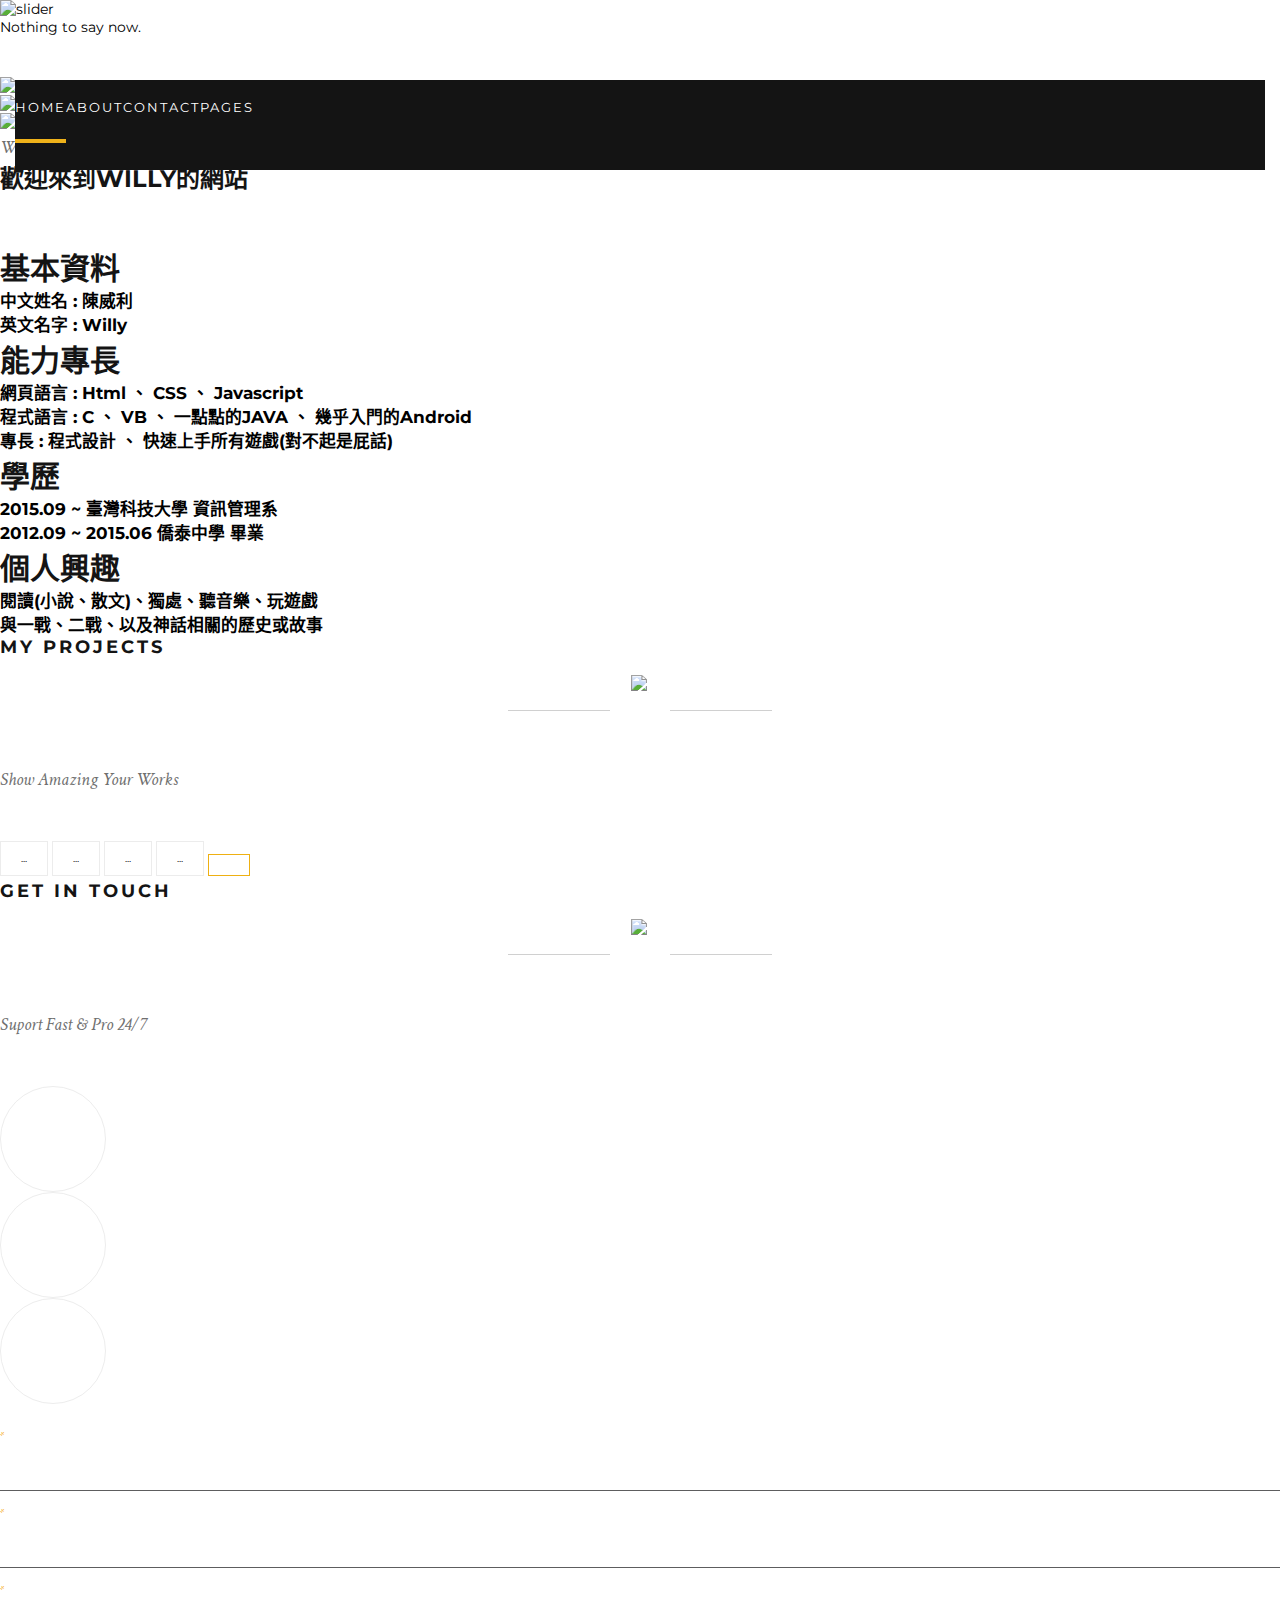
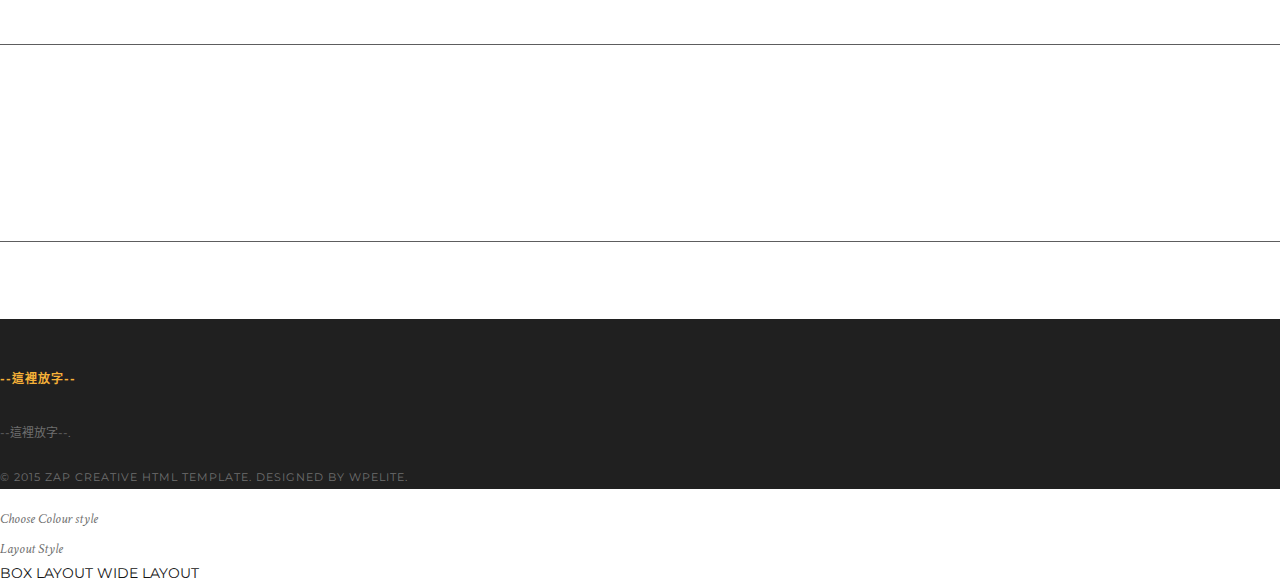
==== commit bf44da2d: "my site" ====
--- a/index.html
+++ b/index.html
@@ -34,6 +34,9 @@
 
     <!-- COLORS -->
     <link rel="stylesheet" id="color" href="css/default.css">
+
+    <!-- FONTS -->
+    <script src="//s3-ap-northeast-1.amazonaws.com/justfont-user-script/jf-49851.js"></script>
 
     <!-- JavaScripts -->
     <script src="js/vendors/modernizr.js"></script>
@@ -232,9 +235,65 @@
                             <div class="heading-block no-margin"> <span class="margin-bottom-10 animate fadeInUp" data-wow-delay="0.5s">Welcome My Website</span>
                                 <h2 class="margin-bottom-30 animate fadeInDown" data-wow-delay="0.5s">歡迎來到Willy的網站</h2>
                             </div>
-                            <p class="animate fadeIn" data-wow-delay="0.5s">There are many variations of passages of Lorem Ipsum available, but the majority have suffered alteration in some form, by injected humour, or randomised words which don't look even slightly believable. If you are going to
-                                use a passage of Lorem Ipsum, you need to be sure there isn't anything embarrassing hidden in the middle of text. All the Lorem Ipsum generators on the Internet tend to repeat predefined chunks as necessary, making this
-                                the first true generator on the Internet.</p>
+                            <p class="animate fadeIn col-md-4" data-wow-delay="0.5s">
+                                <h3 class="text-left" style="font-weight: bold">
+                                    基本資料
+                                </h3>
+                                <p>
+                                    <ul style="font-weight: bold ; font-size:120%">
+                                        <li>
+                                            中文姓名 : 陳威利
+                                        </li>
+                                        <li>
+                                            英文名字 : Willy
+                                        </li>
+                                    </ul>
+                                </p>
+                                <h3 style="font-weight: bold">
+                                    能力專長
+                                </h3>
+                                <p>
+                                    <div>
+                                        <ul style="font-weight: bold ; font-size:120%">
+                                            <li>
+                                                網頁語言 : Html 、 CSS 、 Javascript
+                                            </li>
+                                            <li>
+                                                程式語言 : C 、 VB 、 一點點的JAVA 、 幾乎入門的Android
+                                            </li>
+                                            <li>
+                                                專長 : 程式設計 、 快速上手所有遊戲(對不起是屁話)
+                                            </li>
+                                        </ul>
+                                    </div>
+                                </p>
+                                <h3 style="font-weight: bold">
+                                    學歷
+                                </h3>
+                                <p>
+                                    <ul style="font-weight: bold ; font-size:120%">
+                                        <li>
+                                            2015.09 ~ 臺灣科技大學 資訊管理系
+                                        </li>
+                                        <li>
+                                            2012.09 ~ 2015.06 僑泰中學 畢業
+                                        </li>
+                                    </ul>
+                                </p>
+                                <h3 style="font-weight: bold">
+                                    個人興趣
+                                </h3>
+                                <p>
+                                    <ul style="font-weight: bold ; font-size:120%">
+                                        <li>
+                                            閱讀(小說、散文)、獨處、聽音樂、玩遊戲
+                                        </li>
+                                        <li>
+                                            與一戰、二戰、以及神話相關的歷史或故事
+                                        </li>
+                                    </ul>
+                                </p>
+                            </p>
 
                             <!-- Icon Row -->
                             <div class="row margin-top-30 animate fadeInUp" data-wow-delay="0.5s">
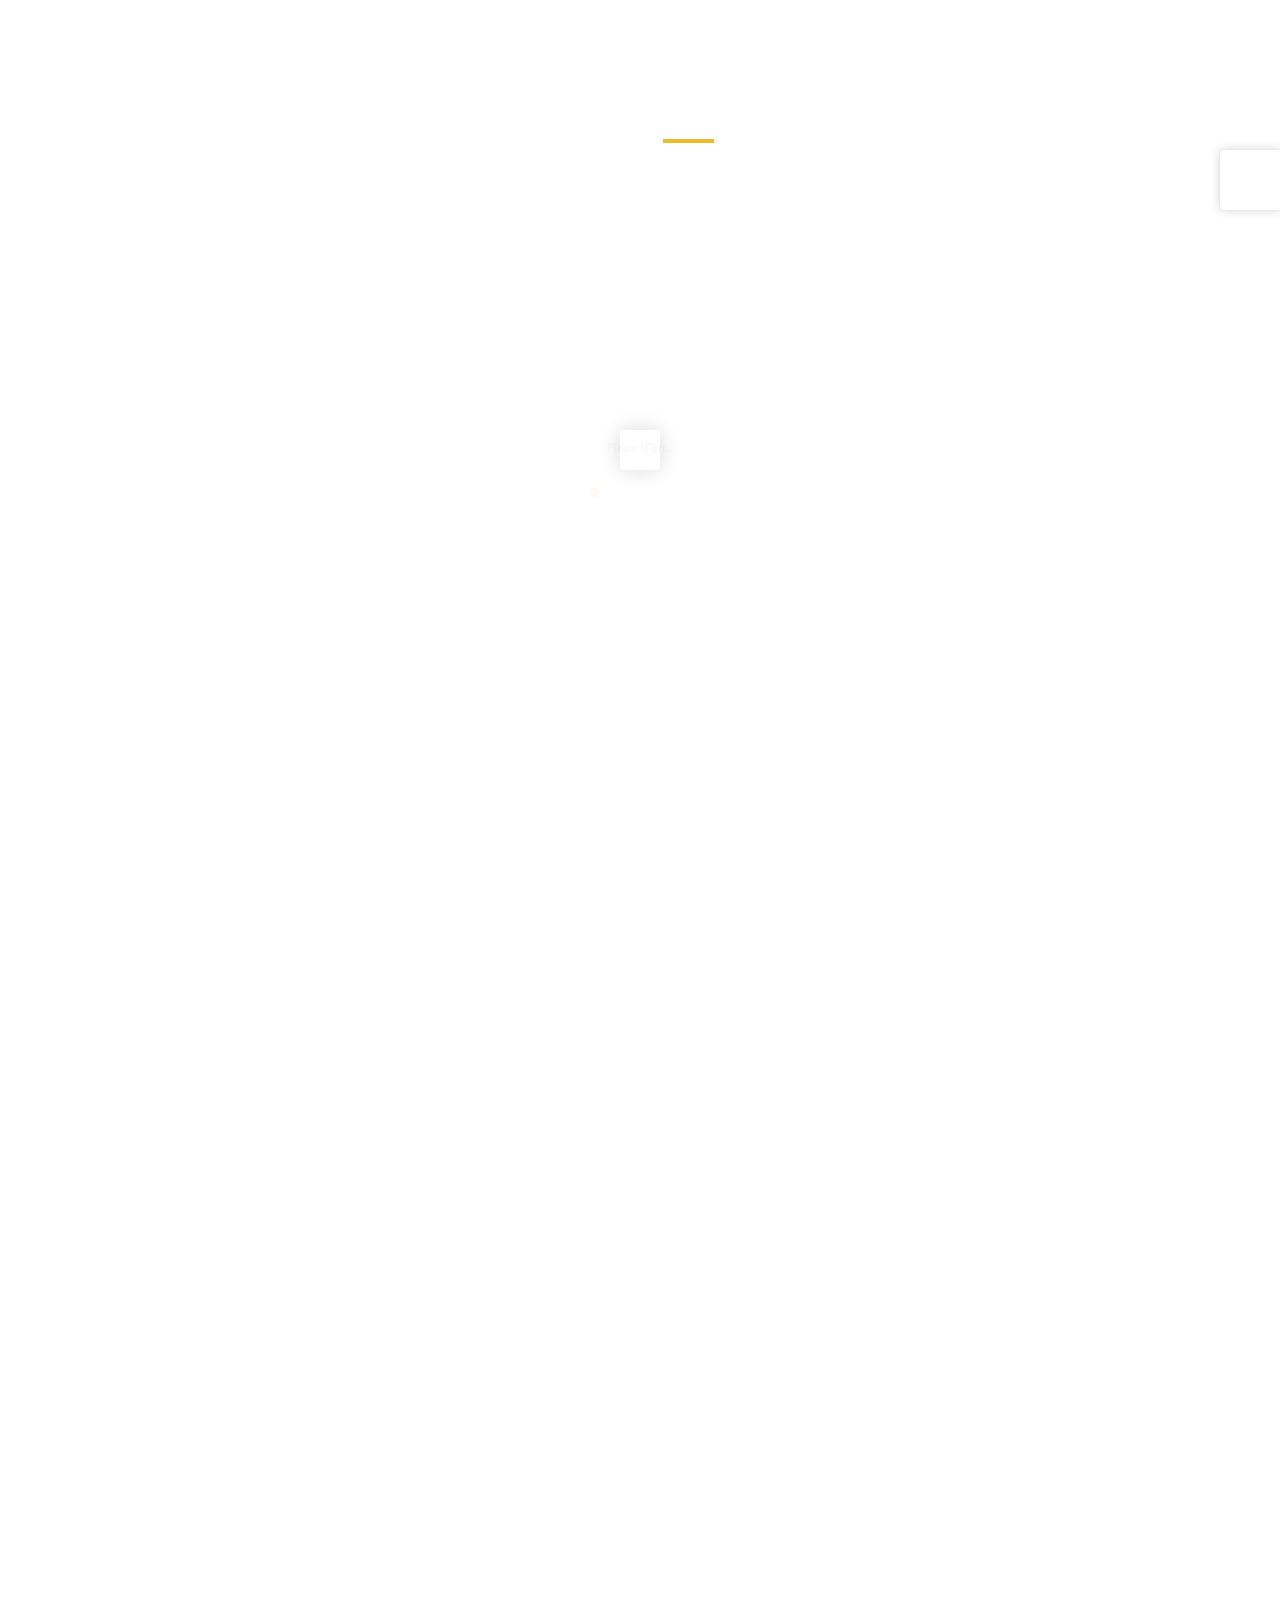
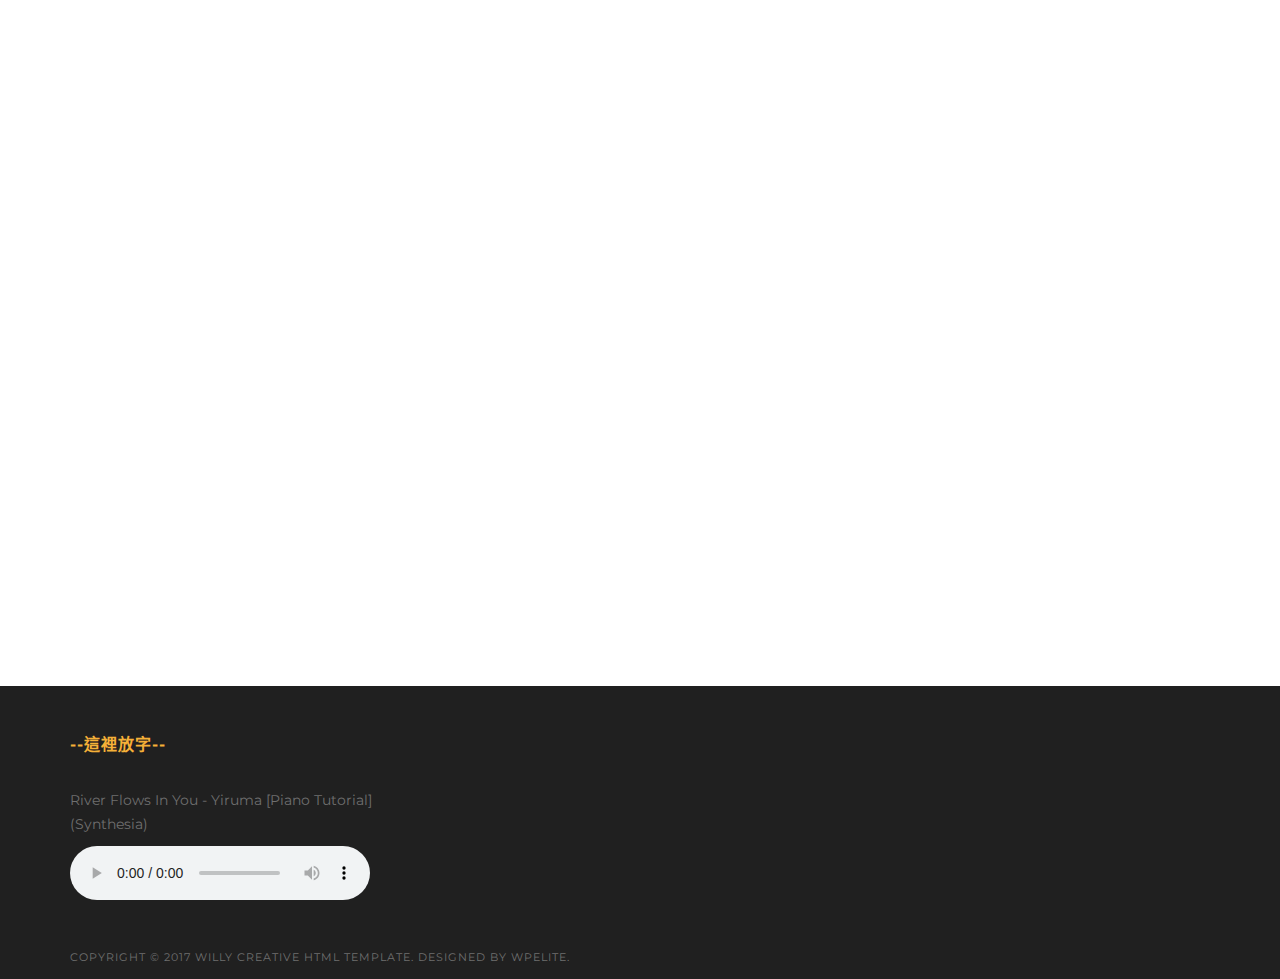
==== commit bc7b1855: "Update index.html" ====
--- a/index.html
+++ b/index.html
@@ -1,705 +1,1649 @@
 <!doctype html>
+
 <html class="no-js" lang="zh-TW">
 
+
+
 <head>
+
     <meta name="viewport" content="width=device-width, initial-scale=1.0" />
+
     <meta charset="UTF-8" />
+
     <meta http-equiv="content-type" content="text/html; charset=utf-8" />
+
     <meta name="author" content="M_Adnan" />
+
     <!-- Document Title -->
+
     <title>WELCOME TO WILLY'S WEBSITE</title>
 
+
+
     <!-- Favicon -->
+
     <link rel="shortcut icon" href="images/favicon.ico" type="image/x-icon">
+
     <link rel="icon" href="images/favicon.ico" type="image/x-icon">
 
+
+
     <!-- Favicon -->
+
     <link rel="shortcut icon" href="images/favicon.ico" type="image/x-icon">
+
     <link rel="icon" href="images/favicon.ico" type="image/x-icon">
 
+
+
     <!-- FontsOnline -->
+
     <link href='https://fonts.googleapis.com/css?family=Montserrat:400,700' rel='stylesheet' type='text/css'>
+
     <link href='https://fonts.googleapis.com/css?family=Crimson+Text:400,400italic,600,600italic,700,700italic' rel='stylesheet' type='text/css'>
 
+
+
     <!-- StyleSheets -->
+
     <link rel="stylesheet" href="css/ionicons.min.css">
+
     <link rel="stylesheet" href="css/bootstrap/bootstrap.min.css">
+
     <link rel="stylesheet" href="css/font-awesome.min.css">
+
     <link rel="stylesheet" href="css/main.css">
+
     <link rel="stylesheet" href="css/style.css">
+
     <link rel="stylesheet" href="css/responsive.css">
 
+
+
     <!-- SLIDER REVOLUTION 4.x CSS SETTINGS -->
+
     <link rel="stylesheet" type="text/css" href="rs-plugin/css/settings.css" media="screen" />
 
+
+
     <!-- COLORS -->
+
     <link rel="stylesheet" id="color" href="css/default.css">
 
+
+
     <!-- FONTS -->
+
     <script src="//s3-ap-northeast-1.amazonaws.com/justfont-user-script/jf-49851.js"></script>
 
+
+
+
+
     <!-- JavaScripts -->
+
     <script src="js/vendors/modernizr.js"></script>
+
     <!-- HTML5 Shim and Respond.js IE8 support of HTML5 elements and media queries -->
+
     <!-- WARNING: Respond.js doesn't work if you view the page via file:// -->
+
     <!--[if lt IE 9]>
+
     <script src="https://oss.maxcdn.com/html5shiv/3.7.2/html5shiv.min.js"></script>
+
     <script src="https://oss.maxcdn.com/respond/1.4.2/respond.min.js"></script>
+
     <![endif]-->
+
+    <!--BACKGROUND MUSIC-->
 </head>
 
+
+
 <body>
 
+
+
     <!-- LOADER ===========================================-->
+
     <div id="loader">
+
         <div class="loader">
+
             <div class="position-center-center">
+
                 <!-- <img src="images/logo-dark.png" alt=""> -->
+
                 <p class="font-crimson text-center">Please Wait...</p>
+
                 <div class="loading">
+
                     <div class="ball"></div>
+
                     <div class="ball"></div>
+
                     <div class="ball"></div>
+
                 </div>
+
             </div>
+
         </div>
+
     </div>
 
+
+
     <!-- Page Wrapper -->
+
     <div id="wrap">
 
+
+
         <!-- Header -->
+
         <header class="header single-pages">
+
             <div class="sticky dark-header">
+
                 <div class="container">
+
                     <div class="logo">
+
                         <!--
+
                         <a href="index.html"><img src="images/logo.png" alt=""></a>
+
+                        -->
+
+                    </div>
+
+
+
+                    <!-- Nav -->
+
+                    <nav>
+
+                        <ul id="ownmenu" class="ownmenu">
+
+                            <li class="scroll active"><a href="#wrap">HOME</a></li>
+
+                            <li class="scroll"><a href="#about">ABOUT</a></li>
+
+                            <li class="scroll"><a href="#portfolio">PORTFOLIO</a></li>
+
+                            <!--<li class="scroll"><a href="#services">services</a></li>-->
+
+                            <!--<li class="scroll"><a href="#team">TEAM</a></li>-->
+
+                            <li class="scroll"><a href="#blog">BLOG</a></li>
+
+                            <!--<li class="scroll"><a href="#price">price</a></li>-->
+
+                            <li class="scroll"><a href="#contact">CONTACT</a></li>
+
+
+
+                            <li><a href="index.html">Pages</a>
+
+                                <!--======= MEGA MENU =========-->
+
+                                <div class="megamenu full-width animated-3s fadeInUp">
+
+                                    <div class="row nav-post">
+
+                                        <!--
+
+                                        <div class="col-sm-3">
+
+                                            <h6>INTERACTIVE ELEMENTS</h6>
+
+                                            <hr>
+
+                                            <ul>
+
+                                                <li><a href="element_accordion.html"> Accordion</a></li>
+
+                                                <li><a href="element_buttons.html"> Buttons</a></li>
+
+                                                <li><a href="element_call_out.html"> Call Out</a></li>
+
+                                                <li><a href="element_counter.html"> Counter</a></li>
+
+                                                <li><a href="element_fact.html"> Facts</a></li>
+
+                                                <li><a href="element_icons.html">Icons</a></li>
+
+                                            </ul>
+
+                                        </div>
+
+                                        -->
+
+                                    </div>
+
+                                </div>
+
+                            </li>
+
+                        </ul>
+
+                    </nav>
+
+                </div>
+
+            </div>
+
+        </header>
+
+        <!-- End Header -->
+
+
+
+        <!--======= HOME MAIN SLIDER =========-->
+
+        <section class="home-slider">
+
+            <div class="tp-banner-container">
+
+                <div class="tp-banner">
+
+                    <ul>
+
+                        <!-- SLIDE  -->
+
+                        <li data-transition="random" data-slotamount="7" data-masterspeed="300" data-saveperformance="off">
+
+                            <!-- MAIN IMAGE -->
+
+                            <img src="images/sliders/1/slide-1.jpg" alt="slider" data-bgposition="center top" data-bgfit="cover" data-bgrepeat="no-repeat">
+
+                            <!-- LAYERS -->
+
+
+
+                            <!-- LAYER NR. 1 -->
+
+                            <div class="tp-caption biglargetext sfr tp-resizeme" data-x="center" data-hoffset="0" data-y="center" data-voffset="-90" data-speed="500" data-start="1000" data-easing="Power3.easeInOut" data-splitin="chars" data-splitout="none" data-elementdelay="0.06"
+                                data-endelementdelay="0.1" data-endspeed="300" style="z-index: 5; max-width: auto; max-height: auto; white-space: nowrap;">
+
+                                <!--這裡放字-->
+
+                            </div>
+
+
+
+                            <!-- LAYER NR. 2 -->
+
+                            <div class="tp-caption verybiglargetext sfr tp-resizeme" data-x="center" data-hoffset="0" data-y="center" data-voffset="40" data-speed="500" data-start="1500" data-easing="Power3.easeInOut" data-splitin="chars" data-splitout="none" data-elementdelay="0.07"
+                                data-endelementdelay="0.1" data-endspeed="300" style="z-index: 6; max-width: auto; max-height: auto; white-space: nowrap;">Nothing to say now. </div>
+
+
+
+                            <!-- LAYER NR. 3 -->
+
+                            <div class="tp-caption font-crimson font-italic sfb tp-resizeme" data-x="center" data-hoffset="0" data-y="center" data-voffset="140" data-speed="500" data-start="1900" data-easing="Power3.easeInOut" data-splitin="none" data-splitout="none" data-elementdelay="0.1"
+                                data-endelementdelay="0.1" data-endspeed="300" style="z-index: 7; font-size:18px; color:#fff; max-width: auto; max-height: auto; white-space: nowrap;">I am Willy from Taipei-Taiwan. </div>
+
+
+
+                            <!-- LAYER NR. 4 -->
+
+                            <div class="tp-caption lfb tp-scrollbelowslider" data-x="center" data-hoffset="0" data-y="bottom" data-voffset="-50" data-speed="500" data-start="2400" data-easing="Power3.easeInOut" data-elementdelay="0.1" data-endelementdelay="0.1" data-endspeed="300"
+                                data-scrolloffset="0" style="z-index: 8;"><img src="images/sliders/6/enter.png" alt=""> </div>
+
+                        </li>
+
+                        <!-- SLIDE  -->
+
+                        <li data-transition="random" data-slotamount="7" data-masterspeed="300" data-saveperformance="off">
+
+                            <!-- MAIN IMAGE -->
+
+                            <img src="images/sliders/1/slide-2.jpg" alt="home_slider2" data-bgposition="center top" data-bgfit="cover" data-bgrepeat="no-repeat">
+
+                            <!-- LAYERS -->
+
+
+
+                            <!-- LAYER NR. 1 -->
+
+                            <div class="tp-caption sfb tp-resizeme" data-x="center" data-hoffset="0" data-y="center" data-voffset="-170" data-speed="600" data-start="1000" data-easing="Power3.easeInOut" data-splitin="chars" data-splitout="none" data-elementdelay="0.07" data-endelementdelay="0.1"
+                                data-endspeed="300" style="z-index: 5; font-size:40px; color:#fff; max-width: auto; max-height: auto; white-space: nowrap;">
+
+                                <!--這裡放字-->
+
+                            </div>
+
+
+
+                            <!-- LAYER NR. 2 -->
+
+                            <div class="tp-caption font-crimson font-italic sfb tp-resizeme" data-x="center" data-hoffset="0" data-y="center" data-voffset="-100" data-speed="600" data-start="2500" data-easing="Power3.easeInOut" data-splitin="none" data-splitout="none" data-elementdelay="0.1"
+                                data-endelementdelay="0.1" data-endspeed="300" style="z-index: 6; font-size:24px; color:#fff; max-width: auto; max-height: auto; white-space: nowrap;">
+
+                                <!--這裡放字-->
+
+                            </div>
+
+
+
+                            <!-- LAYER NR. 4 -->
+
+                            <div class="tp-caption sfb" data-x="center" data-hoffset="0" data-y="center" data-voffset="150" data-speed="500" data-start="3300" data-easing="Power3.easeInOut" data-elementdelay="0.1" data-endelementdelay="0.1" data-endspeed="300" style="z-index: 8;">
+
+                                <!--這裡放圖-->
+
+                            </div>
+
+
+
+                            <!-- LAYER NR. 6 -->
+
+                            <!--
+
+                            <div class="tp-caption skewfromleft tp-resizeme" data-x="center" data-hoffset="0" data-y="bottom" data-voffset="20" data-speed="400" data-start="4100" data-easing="Power3.easeInOut" data-splitin="none" data-splitout="none" data-elementdelay="0.1" data-endelementdelay="0.1"
+
+                                data-endspeed="300" style="z-index: 10; max-width: auto; max-height: auto; white-space: nowrap;">
+
+                                <a href="#." class="btn btn-med btn-color">
+
+                                    這裡放按鈕
+
+                                </a>
+
+                            </div>
+
+                            -->
+
+                        </li>
+
+                        <!-- SLIDE  -->
+
+                        <li data-transition="random" data-slotamount="7" data-masterspeed="300" data-saveperformance="off">
+
+                            <!-- MAIN IMAGE -->
+
+                            <img src="images/sliders/1/slide-3.jpg" alt="home_slider3" data-bgposition="center top" data-bgfit="cover" data-bgrepeat="no-repeat">
+
+                            <!-- LAYERS -->
+
+
+
+                            <!-- LAYER NR. 1 -->
+
+                            <div class="tp-caption font-bold skewfromright tp-resizeme" data-x="center" data-hoffset="0" data-y="center" data-voffset="-60" data-speed="300" data-start="1000" data-easing="Power3.easeInOut" data-splitin="chars" data-splitout="none" data-elementdelay="0.1"
+                                data-endelementdelay="0.1" data-endspeed="300" style="z-index: 5; font-size:60px; color:#fff; max-width: auto; max-height: auto; white-space: nowrap;">
+
+                                <!--這裡放字-->
+
+                            </div>
+
+
+
+                            <!-- LAYER NR. 2 -->
+
+                            <div class="tp-caption font-crimson font-italic sfb tp-resizeme" data-x="center" data-hoffset="0" data-y="center" data-voffset="10" data-speed="500" data-start="2100" data-easing="Power3.easeInOut" data-splitin="none" data-splitout="none" data-elementdelay="0.1"
+                                data-endelementdelay="0.1" data-endspeed="300" style="z-index: 6; font-size:30px; color:#fff; max-width: auto; max-height: auto; white-space: nowrap;">
+
+                                <!--這裡放字-->
+
+                            </div>
+
+
+
+                            <!-- LAYER NR. 3 -->
+
+                            <!--
+
+                            <div class="tp-caption skewfromleft tp-resizeme" data-x="center" data-hoffset="-120" data-y="center" data-voffset="100" data-speed="500" data-start="2500" data-easing="Power3.easeInOut" data-splitin="none" data-splitout="none" data-elementdelay="0.1"
+
+                                data-endelementdelay="0.1" data-endspeed="300" style="z-index: 7; max-width: auto; max-height: auto; white-space: nowrap;">
+
+                                <a href="#." class="btn btn-med btn-color">
+
+                                    這裡放按鈕
+
+                                </a>
+
+                            </div>
+
+                            -->
+
+
+
+                            <!-- LAYER NR. 4 -->
+
+                            <!--
+
+                            <div class="tp-caption skewfromright tp-resizeme" data-x="center" data-hoffset="120" data-y="center" data-voffset="100" data-speed="500" data-start="2800" data-easing="Power3.easeInOut" data-splitin="none" data-splitout="none" data-elementdelay="0.1"
+
+                                data-endelementdelay="0.1" data-endspeed="300" style="z-index: 8; max-width: auto; max-height: auto; white-space: nowrap;">
+
+                                <a href="#" class="btn btn-med btn-color">
+
+                                    這裡放按鈕
+
+                                </a>
+
+                            </div>
+
+                            -->
+
+                        </li>
+
+                    </ul>
+
+                </div>
+
+            </div>
+
+        </section>
+
+
+
+        <!-- Content -->
+
+        <div id="content">
+
+
+
+            <!-- Welcome -->
+
+            <section id="about" class="welcome padding-top-80">
+
+                <div class="container">
+
+                    <div class="row">
+
+
+
+                        <!-- Intro Image -->
+
+                        <div class="col-md-3 text-center animate fadeInLeft" data-wow-delay="0.5s">
+                            <!--
+
+                            <a href="#."> <img class="img-responsive" src="images/selfpic.JPG.png" alt="Intro Image" /> </a>
+                            -->
+
+                        </div>
+
+
+
+                        <!-- Intro Text -->
+
+                        <div class="col-md-9">
+
+                            <div class="heading-block no-margin"> <span class="margin-bottom-10 animate fadeInUp" data-wow-delay="0.5s">Welcome My Website</span>
+
+                                <h2 class="margin-bottom-30 animate fadeInDown" data-wow-delay="0.5s">歡迎來到Willy的網站</h2>
+
+                            </div>
+                            <p>
+                                <div class="col-md-9 margin-bottom-30 animate fadeInLeft" data-wow-delay="0.4s">
+                                    <ul class="pricing-table style-1 hover-up hover-shadow">
+
+                                        <li class="title">Basic Information</li>
+
+                                        <li class="bullet-item-left">Chinese Name : 陳威利</li>
+
+                                        <li class="bullet-item-left">English Name : Willy
+                                            <!--<i class="fa fa-check text-color-primary"></i>--></li>
+
+                                        <li class="bullet-item-left">Hobbies : basketball 、 billards 、 tennis 、 video games 、 reading novels</li>
+
+                                    </ul>
+                                </div>
+
+                                <div class="col-md-9 margin-bottom-30 animate fadeInRight" data-wow-delay="0.6s">
+                                    <ul class="pricing-table style-1 hover-up hover-shadow">
+
+                                        <li class="title">Skills</li>
+
+                                        <li class="bullet-item-left">web-programming-language : Html 、 CSS 、 Javascript</li>
+
+                                        <li class="bullet-item-left">programming-language : C 、 VB 、 JAVA (now learning) 、 Android (now learning)
+                                            <!--<i class="fa fa-check text-color-primary"></i>--></li>
+
+                                    </ul>
+                                </div>
+
+                                <div class="col-md-9 margin-bottom-30 animate fadeInLeft" data-wow-delay="0.8s">
+                                    <ul class="pricing-table style-1 hover-up hover-shadow">
+
+                                        <li class="title">Education</li>
+
+                                        <li class="bullet-item-left">2015.09 ~ 臺灣科技大學 資訊管理系 (NTUST MIS)</li>
+
+                                        <li class="bullet-item-left">2012.09 ~ 2015.06 僑泰中學 畢業
+                                            <!--<i class="fa fa-check text-color-primary"></i>--></li>
+                                    </ul>
+                                </div>
+                            </p>
+
+
+                            <!-- Icon Row -->
+
+                            <div class="row margin-top-30 animate fadeInUp" data-wow-delay="0.5s">
+
+
+
+                                <!-- Icon -->
+
+                                <!--
+
+                                <div class="col-md-4">
+
+                                    <div class="icon-box ib-style-1 ib-circle ib-bordered ib-bordered-light ib-small">
+
+                                        <div class="ib-icon"> <i class="fa fa-diamond"></i> </div>
+
+                                        <div class="ib-info">
+
+                                            <h6>Unique Design</h6>
+
+                                        </div>
+
+                                    </div>
+
+                                </div>
+
+                                -->
+
+                                <!-- Icon -->
+
+                                <!--<a href="#." class="btn btn-large dark-border font-normal margin-top-80 letter-space-1 animate fadeInUp" data-wow-delay="0.5s">More Services</a> </div>-->
+
+                            </div>
+
+                        </div>
+
+            </section>
+
+
+
+            <!-- PORTFOLIO -->
+
+            <section id="portfolio" class="portfolio port-wrap padding-top-80">
+
+                <div class="container">
+
+                    <!-- MAIN HEADING -->
+
+                    <div class="heading-block text-center animate fadeInUp" data-wow-delay="0.4s">
+
+                        <h3>My Projects</h3>
+
+                        <div class="divider divider-short divider-center"><img class="i-div" src="images/divider/hammers.png" alt="Divider Icon Image" /></div>
+
+                        <span>Show Amazing Your Works</span> </div>
+
+
+
+                    <!-- Work Filter -->
+
+                    <ul class="tabs portfolio-filter text-center margin-bottom-80 animate fadeInUp" data-wow-delay="0.4s">
+
+                        <li class="tab-title filter-item"><a href="#." data-filter=".pf-view-all">View All</a></li>
+
+                        <li class="tab-title filter-item"><a href="#." data-filter=".pf-program-design">Program-design</a></li>
+
+                        <li class="tab-title filter-item"><a href="#." data-filter=".pf-web-design">Web-design</a></li>
+
+                        <li class="tab-title filter-item"><a href="#." data-filter=".pf-digital-art">...</a></li>
+
+                        <li class="tab-title filter-item"><a class="active" href="#." data-filter="*"><i class="fa fa-plus"></i></a></li>
+
+                    </ul>
+
+                </div>
+
+
+
+
+
+                <!-- PORTFOLIO ITEMS -->
+
+                <div class="items row col-4 animate fadeInUp" data-wow-delay="0.4s">
+
+
+
+                    <!-- ITEM -->
+
+                    <!-- Class 裡面"pf-..."為分類-->
+
+                    <!-- <article class="portfolio-item pf-view-all pf-web-design">
+
+                        <div class="portfolio-image">
+
+                            <a href="#."> <img alt="Open Imagination" src="images/portfolio/portfolio-1.png"> </a>
+
+                        </div>
+
+                        <div class="portfolio-overlay">
+
+                            <div class="position-center-center"> <span><a href="#.">Fashion</a></span>
+
+                                <h3><a href="#.">Crossfit : 15.4 Open Workout</a></h3>
+
+                            </div>
+
+                        </div>
+
+                    </article>
+
+                    -->
+
+                </div>
+
+            </section>
+
+            <!-- FACTS -->
+
+            <section class="facts padding-top-90 padding-bottom-90" style="background-image: url('images/fact/bg-parallax-1.png')">
+
+                <div class="container">
+
+                    <div class="row counter">
+
+                        <!-- A section -->
+                        <!--
+                        <div class="col-md-3 margin-bottom-30 animate fadeInLeft" data-wow-delay="0.4s">
+
+                            <div class="c-style-4 c-text-white"> <span class="number"> <span class="timer" data-speed="2000" data-refresh-interval="100" data-to="35" data-from="0">35</span> </span>
+
+                                <h5>A section</h5>
+
+                            </div>
+
+                        </div>
+                        -->
+
+
+                        <!-- B section -->
+                        <!--
+                        <div class="col-md-3 margin-bottom-30 animate fadeInLeft" data-wow-delay="0.8s">
+
+                            <div class="counter c-style-4 c-text-white"> <span class="number"> <span class="timer" data-speed="2000" data-refresh-interval="100" data-to="5225" data-from="0">5225</span> </span>
+
+                                <h5>B section</h5>
+
+                            </div>
+
+                        </div>
+                        -->
+
+
+                        <!-- C section -->
+                        <!--
+                        <div class="col-md-3 columns margin-bottom-30 animate fadeInRight" data-wow-delay="0.4s">
+
+                            <div class="counter c-style-4 c-text-white"> <span class="number"> <span class="timer" data-speed="2000" data-refresh-interval="100" data-to="4977" data-from="0">4977</span> </span>
+
+                                <h5>C section</h5>
+
+                            </div>
+
+                        </div>
+                        -->
+
+
+                        <!-- D section -->
+                        <!--
+                        <div class="col-md-3 columns margin-bottom-30 animate fadeInRight" data-wow-delay="0.8s">
+
+                            <div class="counter c-style-4 c-text-white"> <span class="number"> <span class="timer" data-speed="2000" data-refresh-interval="100" data-to="178" data-from="0">178</span> </span>
+
+                                <h5>D section</h5>
+
+                            </div>
+
+                        </div>
                         -->
                     </div>
 
-                    <!-- Nav -->
-                    <nav>
-                        <ul id="ownmenu" class="ownmenu">
-                            <li class="scroll active"><a href="#wrap">HOME</a></li>
-                            <li class="scroll"><a href="#about">ABOUT</a></li>
-                            <li class="scroll"><a href="#contact">CONTACT</a></li>
-                            <li><a href="index.html">Pages</a>
-                                <!--======= MEGA MENU =========-->
-                                <div class="megamenu full-width animated-3s fadeInUp">
-                                    <div class="row nav-post">
-                                        <!--
-                                        <div class="col-sm-3">
-                                            <h6>INTERACTIVE ELEMENTS</h6>
-                                            <hr>
-                                            <ul>
-                                                <li><a href="element_accordion.html"> Accordion</a></li>
-                                                <li><a href="element_buttons.html"> Buttons</a></li>
-                                                <li><a href="element_call_out.html"> Call Out</a></li>
-                                                <li><a href="element_counter.html"> Counter</a></li>
-                                                <li><a href="element_fact.html"> Facts</a></li>
-                                                <li><a href="element_icons.html">Icons</a></li>
+                </div>
+
+            </section>
+
+
+
+            <!-- Blog -->
+
+            <section id="blog" class="blog padding-top-80">
+
+                <div class="container">
+
+                    <div class="heading-block text-center animate fadeInUp" data-wow-delay="0.4s">
+
+                        <h3>Latest Blog</h3>
+
+                        <div class="divider divider-short divider-center"><img class="i-div" src="images/divider/hammers.png" alt="Divider Icon Image" /></div>
+
+                        <span>Tell Your Story</span> </div>
+
+                </div>
+
+
+
+                <!-- Blog -->
+
+                <div class="container-fluid">
+
+
+
+                    <!-- Blog Row -->
+
+                    <div class="posts posts-list list-style-1 row">
+
+
+
+                        <!-- Blog -->
+
+
+
+                        <div class="entry col-lg-6 no-padding animate fadeInLeft" data-wow-delay="0.4s">
+
+                            <div class="entry-image">
+
+                                <a href="#."> <img class="responsive-img" src="images/blog/blog-1.png" alt="Blog Thumbnail Image" /> </a>
+
+                            </div>
+
+                            <div class="entry-body"> <span class="entry-category"><!--words--></span>
+
+                                <h4 class="entry-title">
+                                    <a href="#.">
+                                        <!--words-->
+                                    </a>
+                                </h4>
+
+                                <p class="entry-content">
+                                    <!--words-->
+                                </p>
+
+                                <a href="#." class="more-link">Read More <i class="fa  fa-long-arrow-right"></i></a> </div>
+
+                        </div>
+
+
+
+                        <!-- Blog -->
+
+                        <div class="entry col-lg-6 no-padding animate fadeInRight" data-wow-delay="0.4s">
+
+                            <div class="entry-image">
+
+                                <a href="#."> <img class="responsive-img" src="images/blog/blog-2.png" alt="Blog Thumbnail Image" /> </a>
+
+                            </div>
+
+                            <div class="entry-body"> <span class="entry-category"><!--words--></span>
+
+                                <h4 class="entry-title">
+                                    <a href="#.">
+                                        <!--words-->
+                                    </a>
+                                </h4>
+
+                                <p class="entry-content">
+                                    <!--words-->
+                                </p>
+
+                                <a href="#." class="more-link">Read More <i class="fa fa-long-arrow-right"></i></a> </div>
+
+                        </div>
+
+
+
+                        <!-- Blog -->
+
+                        <div class="entry entry-image-right col-lg-6 no-padding animate fadeInRight" data-wow-delay="0.4s">
+
+                            <div class="entry-image">
+
+                                <a href="#."> <img class="responsive-img" src="images/blog/blog-3.png" alt="Blog Thumbnail Image" /> </a>
+
+                            </div>
+
+                            <div class="entry-body"> <span class="entry-category"><!--words--></span>
+
+                                <h4 class="entry-title">
+                                    <a href="#.">
+                                        <!--words-->
+                                    </a>
+                                </h4>
+
+                                <p class="entry-content">
+                                    <!--words-->
+                                </p>
+
+                                <a href="#." class="more-link">Read More <i class="fa fa-long-arrow-right"></i></a> </div>
+
+                        </div>
+
+
+
+
+
+                        <!-- Blog -->
+
+                        <div class="entry entry-image-right col-lg-6 no-padding animate fadeInLeft" data-wow-delay="0.4s">
+
+                            <div class="entry-image">
+
+                                <a href="#."> <img class="responsive-img" src="images/blog/blog-4.png" alt="Blog Thumbnail Image" /> </a>
+
+                            </div>
+
+                            <div class="entry-body"> <span class="entry-category"><!--words--></span>
+
+                                <h4 class="entry-title">
+                                    <a href="#.">
+                                        <!--words-->
+                                    </a>
+                                </h4>
+
+                                <p class="entry-content">
+                                    <!--words-->
+                                </p>
+
+                                <a href="#." class="more-link">Read More <i class="fa fa-long-arrow-right"></i></a> </div>
+
+                        </div>
+
+                    </div>
+
+                </div>
+
+
+
+                <!-- Pricing Table -->
+
+                <section id="price" class="pricing padding-bottom-80 padding-top-80">
+
+                    <div class="container">
+
+                        <!-- Heading Blog 
+
+                    <div class="heading-block text-center animate fadeInUp" data-wow-delay="0.4s">
+
+                        <h3>Pricing &amp; Plans</h3>
+
+                        <div class="divider divider-short divider-center"><img class="i-div" src="images/divider/hammers.png" alt="Divider Icon Image" /></div>
+
+                        <span>Get Your Plans for Work</span> </div>-->
+
+
+
+                        <!-- Pricing Table Row
+
+                    <div class="text-center">
+
+                        <h5 class="text-uppercase margin-bottom-65">Register now <span class="font-crimson">Or</span> try it free for 30 days</h5>
+
+                    </div> -->
+
+
+
+                        <div class="row">
+
+                            <!-- Basic Plan 
+
+                        <div class="col-md-3 margin-bottom-30 animate fadeInLeft" data-wow-delay="0.4s">
+
+                            <ul class="pricing-table style-1 hover-up hover-shadow">
+
+                                <li class="title">Basic Plan</li>
+
+                                <li class="bullet-item">15 Email Account</li>
+
+                                <li class="bullet-item">100Gb Space <i class="fa fa-check text-color-primary"></i></li>
+
+                                <li class="bullet-item">1 Domain Name</li>
+
+                                <li class="bullet-item">500Gb Bandwidth <i class="fa fa-check text-color-primary"></i></li>
+
+                                <li class="bullet-item">25 MySQL Databases</li>
+
+                                <li class="bullet-item">Enhanced Sercurity</li>
+
+                                <li class="price"><span class="currency">$</span>185<span class="period">monthy</span></li>
+
+                                <li class="cta-button"><a class="btn dark" href="#.">Get Plan</a></li>
+
+                            </ul>
+
+                        </div>
+
+                        -->
+
+                            <!-- Premium Plan
+
+                        <div class="col-md-3 margin-bottom-30 animate fadeInRight" data-wow-delay="0.8s">
+
+                            <ul class="pricing-table style-1 hover-up hover-shadow">
+
+                            <li class="title">Premium Plan</li>
+
+                            <li class="bullet-item">15 Email Account</li>
+
+                            <li class="bullet-item">100Gb Space <i class="fa fa-check text-color-primary"></i></li>
+
+                            <li class="bullet-item">1 Domain Name</li>
+
+                            <li class="bullet-item">500Gb Bandwidth <i class="fa fa-check text-color-primary"></i></li>
+
+                            <li class="bullet-item">25 MySQL Databases</li>
+
+                            <li class="bullet-item">Enhanced Sercurity</li>
+
+                            <li class="price"><span class="currency">$</span>185<span class="period">monthy</span></li>
+
+                            <li class="cta-button"><a class="btn dark"  href="#.">Get Plan</a></li>
+
+                            </ul>
+
+                        </div>
+
+                         -->
+
+
+
+                        </div>
+
+                    </div>
+
+                </section>
+
+
+
+                <!-- Contact Us -->
+
+                <section id="contact" class="contact padding-top-90">
+
+                    <div class="container">
+
+
+
+                        <!-- Main Heading  -->
+
+                        <div class="heading-block text-center animate fadeInUp" data-wow-delay="0.4s">
+
+                            <h3>Get In Touch</h3>
+
+                            <div class="divider divider-short divider-center"><img class="i-div" src="images/divider/hammers.png" alt="Divider Icon Image" /></div>
+
+                            <span>Suport Fast &amp; Pro 24/7</span> </div>
+
+                    </div>
+
+
+
+                    <!-- Contact  -->
+
+                    <div class="padding-top-80 padding-bottom-80 bg-parallax" style="background-image: url('images/contact/contact-1.png')">
+
+                        <div class="container">
+
+                            <div class="row">
+
+
+
+                                <!-- Phone Number  -->
+
+                                <div class="col-md-4 animate fadeInUp" data-wow-delay="0.4s">
+
+                                    <div class="icon-box ib-style-1 ib-circle ib-bordered ib-bordered-white ib-bordered-thin ib-medium ib-text-alt i-xlarge">
+
+                                        <div class="ib-icon"> <i class="fa fa-mobile text-primary"></i> </div>
+
+                                        <div class="ib-info text-white">
+
+                                            <p>+886 916305251</p>
+
+                                        </div>
+
+                                    </div>
+
+                                </div>
+
+
+
+                                <!-- Address -->
+
+                                <div class="col-md-4 animate fadeInUp" data-wow-delay="0.6s">
+
+                                    <div class="icon-box ib-style-1 ib-circle ib-bordered ib-bordered-white ib-bordered-thin ib-medium ib-text-alt i-large">
+
+                                        <div class="ib-icon"> <i class="fa fa-map-marker text-primary"></i> </div>
+
+                                        <div class="ib-info text-white">
+
+                                            <p>no fixed abode</p>
+
+                                        </div>
+
+                                    </div>
+
+                                </div>
+
+
+
+                                <!-- Email  -->
+
+                                <div class="col-md-4 animate fadeInUp" data-wow-delay="0.8s">
+
+                                    <div class="icon-box ib-style-1 ib-circle ib-bordered ib-bordered-white ib-bordered-thin ib-medium ib-text-alt i-large">
+
+                                        <div class="ib-icon"> <i class="fa fa-envelope-o text-primary"></i> </div>
+
+                                        <div class="ib-info">
+
+                                            <p class="no-margin-bottom"><a href="mailto:'arpk156258@outlook.com'" class="text-white">arpk156258@outlook.com</a></p>
+
+                                        </div>
+
+                                    </div>
+
+                                </div>
+
+
+
+                                <!-- Form  -->
+
+                                <div class="col-md-12 margin-top-50 animate fadeInUp" data-wow-delay="0.4s">
+
+                                    <div class="contact-form">
+
+
+
+                                        <!-- Success Msg -->
+
+                                        <div id="contact_message" class="success-msg animated fadeInUp"> <i class="fa fa-paper-plane-o"></i>Thank You. Your Message has been Submitted</div>
+
+
+
+                                        <!-- FORM -->
+
+                                        <form role="form" id="contact_form" class="contact-form" method="post" onSubmit="return false">
+
+                                            <ul class="row">
+
+                                                <li class="col-sm-4">
+
+                                                    <label>*<span> NAME</span>
+
+                                                <input type="text" class="form-control" name="name" id="name" placeholder="">
+
+                                            </label>
+
+                                                </li>
+
+                                                <li class="col-sm-4">
+
+                                                    <label>* <span>EMAIL</span>
+
+                                                <input type="text" class="form-control" name="email" id="email" placeholder="">
+
+                                            </label>
+
+                                                </li>
+
+                                                <li class="col-sm-4">
+
+                                                    <label>* <span>SUBJECT</span>
+
+                                                <input type="text" class="form-control" name="subject" id="subject" placeholder="">
+
+                                            </label>
+
+                                                </li>
+
+                                                <li class="col-sm-12 margin-top-20">
+
+                                                    <label> <span>CONTENT</span>
+
+                                                <textarea class="form-control" name="message" id="message" rows="5" placeholder=""></textarea>
+
+                                            </label>
+
+                                                </li>
+
+                                                <li class="col-sm-12">
+
+                                                    <button type="submit" value="submit" id="btn_submit" onClick="proceed();">SEND ME</button>
+
+                                                </li>
+
                                             </ul>
+
+                                        </form>
+
+                                    </div>
+
+                                </div>
+
+                            </div>
+
+                        </div>
+
+                    </div>
+
+                </section>
+
+
+
+                <!-- Parthner -->
+
+                <section class="section-home section-parthner padding-top-80 padding-bottom-80">
+
+                    <div class="container">
+
+                        <!-- Main Heading -->
+
+                        <div class="heading-block text-center animate fadeInUp" data-wow-delay="0.4s">
+
+                            <h3>My Partner</h3>
+
+                            <div class="divider divider-short divider-center"><img class="i-div" src="images/divider/hammers.png" alt="Divider Icon Image" /></div>
+
+                            <span>Amazing Partners</span> </div>
+
+                        <!-- Pathner Images 
+
+                        <ul class="animate fadeInUp" data-wow-delay="0.4s">
+
+                            <li>
+
+                                <a href="#.."> <img class="img-responsive" src="images/partners/partner-1.png" alt="Our Partner Logo Image" /> </a>
+
+                            </li>
+
+                            <li>
+
+                                <a href="#.."> <img class="img-responsive" src="images/partners/partner-2.png" alt="Our Partner Logo Image" /> </a>
+
+                            </li>
+
+                            <li>
+
+                                <a href="#.."> <img class="img-responsive" src="images/partners/partner-3.png" alt="Our Partner Logo Image" /> </a>
+
+                            </li>
+
+                            <li>
+
+                                <a href="#.."> <img class="img-responsive" src="images/partners/partner-4.png" alt="Our Partner Logo Image" /> </a>
+
+                            </li>
+
+                            <li>
+
+                                <a href="#.."> <img class="img-responsive" src="images/partners/partner-5.png" alt="Our Partner Logo Image" /> </a>
+
+                            </li>
+
+                            <li>
+
+                                <a href="#.."> <img class="img-responsive" src="images/partners/partner-6.png" alt="Our Partner Logo Image" /> </a>
+
+                            </li>
+
+                            <li>
+
+                                <a href="#.."> <img class="img-responsive" src="images/partners/partner-7.png" alt="Our Partner Logo Image" /> </a>
+
+                            </li>
+
+                        </ul>
+
+                        <div class="text-center margin-top-50 animate fadeInUp" data-wow-delay="0.4s"> <a href="#." class="btn btn-large dark-border font-normal">Become Partner</a> </div>
+
+                        -->
+
+                    </div>
+
+                </section>
+
+                </div>
+
+                <!-- End Content -->
+
+
+
+                <!-- Footer -->
+
+                <footer id="footer">
+
+                    <div class="footer-wrapper">
+
+
+
+                        <!-- Footer Top -->
+
+                        <div class="footer-top">
+
+                            <div class="footer-top-wrapper">
+
+                                <div class="container">
+
+                                    <div class="row">
+
+                                        <!-- About Block -->
+
+                                        <div class="col-md-4">
+
+                                            <div class="block block-about">
+
+                                                <h3 class="block-title no-underline"><span class="text-primary">--這裡放字--</span></h3>
+
+                                                <div class="block-content">
+
+                                                    <p>River Flows In You - Yiruma [Piano Tutorial] (Synthesia)</p>
+                                                    <audio controls autoplay loop>
+                                                        <source src="background-music/River Flows In You - Yiruma [Piano Tutorial] (Synthesia).mp3" type="audio/mpeg">
+                                                    </audio>
+
+                                                </div>
+
+                                            </div>
+
+                                            <!-- End About Block -->
+
+
+
+                                            <!-- Footer Links Block -->
+
+                                            <!--
+                                            <div class="col-md-2">
+
+                                                <div class="block block-links">
+
+                                                    <h3 class="block-title"><span>Info</span></h3>
+
+                                                    <div class="block-content">
+
+                                                        <ul>
+
+                                                            <li><a href="#.">Theme Features</a></li>
+
+                                                            <li><a href="#.">Page Builder</a></li>
+
+                                                            <li><a href="#.">Privacy Policy</a></li>
+
+                                                            <li><a href="#.">Shop Rules</a></li>
+
+                                                            <li><a href="#.">Services</a></li>
+
+                                                            <li><a href="#.">Gallery Layout</a></li>
+
+                                                        </ul>
+
+                                                    </div>
+
+                                                </div>
+
+                                            </div>
+                                            -->
+
+                                            <!-- End Footer Links Block -->
+
+
+
+                                            <!-- Twitter Widget Block -->
+
+                                            <!--
+
+                                            <div class="col-md-3">
+
+                                                <div class="block block-twitter-widget">
+
+                                                    <h3 class="block-title"><span>Twitter Widget</span></h3>
+
+                                                    <div class="block-content">
+
+                                                        <div class="twitter-item">
+
+                                                            <div class="twitter-content"> Looking for an awesome CREATIVE WordPress Theme? Esquise was updated and optimized to run even better. Find it here: <a href="http://t.co/0WWEMQEQ48" target="_blank">http://t.co/0WWEMQEQ48</a> </div>
+
+                                                            <div class="twitter-context"> <i class="fa fa-twitter"></i><span class="twitter-date">01 day ago</span> </div>
+
+                                                        </div>
+
+                                                        <div class="twitter-item">
+
+                                                            <div class="twitter-content"> It is a long established fact that a reader will be distracted by the readable . Find it here: <a href="http://t.co/0WWEMQEQ48" target="_blank">http://t.co/0WWEMQEQ48</a> </div>
+
+                                                            <div class="twitter-context"> <i class="fa fa-twitter"></i><span class="twitter-date">02 days ago</span> </div>
+
+                                                        </div>
+
+                                                    </div>
+
+                                                </div>
+
+                                            </div>
+
+                                            -->
+
+                                            <!-- End Twitter Widget Block -->
+
+
+
+                                            <!-- Instagram Widget Block -->
+
+                                            <!--
+
+                                            <div class="col-md-3">
+
+                                                <div class="block block-instagram-widget">
+
+                                                    <h3 class="block-title"><span>Instagram Widget</span></h3>
+
+                                                    <ul>
+
+                                                        <li>
+
+                                                            <a href="#.."> <img src="images/footer/footer_instagram_01.png" alt="" /> <span class="overlay"><i class="fa fa-search"></i></span> </a>
+
+                                                        </li>
+
+                                                        <li>
+
+                                                            <a href="#.."> <img src="images/footer/footer_instagram_02.png" alt="" /> <span class="overlay"><i class="fa fa-search"></i></span> </a>
+
+                                                        </li>
+
+                                                        <li>
+
+                                                            <a href="#.."> <img src="images/footer/footer_instagram_03.png" alt="" /> <span class="overlay"><i class="fa fa-search"></i></span> </a>
+
+                                                        </li>
+
+                                                        <li>
+
+                                                            <a href="#.."> <img src="images/footer/footer_instagram_04.png" alt="" /> <span class="overlay"><i class="fa fa-search"></i></span> </a>
+
+                                                        </li>
+
+                                                        <li>
+
+                                                            <a href="#.."> <img src="images/footer/footer_instagram_05.png" alt="" /> <span class="overlay"><i class="fa fa-search"></i></span> </a>
+
+                                                        </li>
+
+                                                        <li>
+
+                                                            <a href="#.."> <img src="images/footer/footer_instagram_06.png" alt="" /> <span class="overlay"><i class="fa fa-search"></i></span> </a>
+
+                                                        </li>
+
+                                                    </ul>
+
+                                                </div>
+
+                                            </div>
+
+                                            -->
+
+                                            <!-- End Instagram Widget Block -->
+
+
+
                                         </div>
-                                        -->
+
                                     </div>
+
                                 </div>
-                            </li>
+
+                            </div>
+
+                            <!-- End Footer Top -->
+
+
+
+                            <!-- Footer Bottom -->
+
+                            <div class="footer-bottom">
+
+                                <div class="footer-bottom-wrapper">
+
+                                    <div class="container">
+
+                                        <div class="row">
+
+                                            <div class="col-md-6 copyright">
+
+                                                <p>Copyright &copy; 2017 Willy Creative HTML Template. Designed By wpelite.</p>
+
+                                            </div>
+
+                                            <div class="col-md-6 social-links">
+
+                                                <ul class="right">
+
+                                                    <li><a href="https://www.facebook.com/profile.php?id=100000313167356" target="_blank"><i class="fa fa-facebook"></i></a></li>
+
+                                                    <li><a href="https://twitter.com/HSWijowLWu44zbB" target="_blank"><i class="fa fa-twitter"></i></a></li>
+
+                                                    <li><a href="https://github.com/WEI-LI-666" target="_blank"><i class="fa fa-github"></i></a></li>
+
+                                                    <li><a href="https://plus.google.com/u/0/114393703901866878769"><i class="fa fa-google-plus" target="_blank"></i></a></li>
+
+                                                </ul>
+
+                                            </div>
+
+                                        </div>
+
+                                    </div>
+
+                                </div>
+
+                            </div>
+
+                            <!-- End Footer Bottom -->
+
+                        </div>
+
+                </footer>
+
+                <!-- End Footer -->
+
+
+
+                <!-- GO TO TOP -->
+
+                <a href="#" class="cd-top"><i class="fa fa-angle-up"></i></a>
+
+                <!-- GO TO TOP End -->
+
+                </div>
+
+                <!-- End Page Wrapper -->
+
+                <!--Style Switcher===========================================-->
+
+                <div class="color-switcher" id="choose_color"> <a href="#." class="picker_close"><i class="ion-gear-a" ></i></a>
+
+                    <div class="theme-colours">
+
+                        <p class="font-crimson font-italic">Choose Colour style</p>
+
+                        <ul>
+
+                            <li>
+
+                                <a href="#." class="blue" id="blue"></a>
+
+                            </li>
+
+                            <li>
+
+                                <a href="#." class="green" id="green"></a>
+
+                            </li>
+
+                            <li>
+
+                                <a href="#." class="red" id="red"></a>
+
+                            </li>
+
+                            <li>
+
+                                <a href="#." class="yellow" id="yellow"></a>
+
+                            </li>
+
+                            <li>
+
+                                <a href="#." class="brown" id="brown"></a>
+
+                            </li>
+
+                            <li>
+
+                                <a href="#." class="cyan" id="cyan"></a>
+
+                            </li>
+
+                            <li>
+
+                                <a href="#." class="purple" id="purple"></a>
+
+                            </li>
+
+                            <li>
+
+                                <a href="#." class="sky-blue" id="sky-blue"></a>
+
+                            </li>
+
+                            <li>
+
+                                <a href="#." class="gray" id="gray"></a>
+
+                            </li>
+
+                            <li>
+
+                                <a href="#." class="peter-river" id="peter-river"></a>
+
+                            </li>
+
+                            <li>
+
+                                <a href="#." class="nephritis" id="nephritis"></a>
+
+                            </li>
+
+                            <li>
+
+                                <a href="#." class="amethyst" id="amethyst"></a>
+
+                            </li>
+
+                            <li>
+
+                                <a href="#." class="wet-asphalt" id="wet-asphalt"></a>
+
+                            </li>
+
+                            <li>
+
+                                <a href="#." class="night-shade" id="night-shade"></a>
+
+                            </li>
+
+                            <li>
+
+                                <a href="#." class="sun-flowers" id="sun-flowers"></a>
+
+                            </li>
+
+                            <li>
+
+                                <a href="#." class="orange" id="orange"></a>
+
+                            </li>
+
+                            <li>
+
+                                <a href="#." class="carrot" id="carrot"></a>
+
+                            </li>
+
+                            <li>
+
+                                <a href="#." class="alizarin" id="alizarin"></a>
+
+                            </li>
+
+                            <li>
+
+                                <a href="#." class="sliver" id="sliver"></a>
+
+                            </li>
+
+                            <li>
+
+                                <a href="#." class="green-sea" id="green-sea"></a>
+
+                            </li>
+
                         </ul>
-                    </nav>
+
+                        <div class="layouts no-padding">
+
+                            <p class="font-crimson font-italic margin-top-20">Layout Style</p>
+
+                            <a href="#." id="boxed">BOX LAYOUT</a> <a href="#." id="wide">WIDE LAYOUT</a> </div>
+
+                    </div>
+
                 </div>
-            </div>
-        </header>
-        <!-- End Header -->
-
-        <!--======= HOME MAIN SLIDER =========-->
-        <section class="home-slider">
-            <div class="tp-banner-container">
-                <div class="tp-banner">
-                    <ul>
-                        <!-- SLIDE  -->
-                        <li data-transition="random" data-slotamount="7" data-masterspeed="300" data-saveperformance="off">
-                            <!-- MAIN IMAGE -->
-                            <img src="images/sliders/1/slide-1.jpg" alt="slider" data-bgposition="center top" data-bgfit="cover" data-bgrepeat="no-repeat">
-                            <!-- LAYERS -->
-
-                            <!-- LAYER NR. 1 -->
-                            <div class="tp-caption biglargetext sfr tp-resizeme" data-x="center" data-hoffset="0" data-y="center" data-voffset="-90" data-speed="500" data-start="1000" data-easing="Power3.easeInOut" data-splitin="chars" data-splitout="none" data-elementdelay="0.06"
-                                data-endelementdelay="0.1" data-endspeed="300" style="z-index: 5; max-width: auto; max-height: auto; white-space: nowrap;">
-                                <!--這裡放字-->
-                            </div>
-
-                            <!-- LAYER NR. 2 -->
-                            <div class="tp-caption verybiglargetext sfr tp-resizeme" data-x="center" data-hoffset="0" data-y="center" data-voffset="40" data-speed="500" data-start="1500" data-easing="Power3.easeInOut" data-splitin="chars" data-splitout="none" data-elementdelay="0.07"
-                                data-endelementdelay="0.1" data-endspeed="300" style="z-index: 6; max-width: auto; max-height: auto; white-space: nowrap;">Nothing to say now. </div>
-
-                            <!-- LAYER NR. 3 -->
-                            <div class="tp-caption font-crimson font-italic sfb tp-resizeme" data-x="center" data-hoffset="0" data-y="center" data-voffset="140" data-speed="500" data-start="1900" data-easing="Power3.easeInOut" data-splitin="none" data-splitout="none" data-elementdelay="0.1"
-                                data-endelementdelay="0.1" data-endspeed="300" style="z-index: 7; font-size:18px; color:#fff; max-width: auto; max-height: auto; white-space: nowrap;">I am Willy from Taipei-Taiwan. </div>
-
-                            <!-- LAYER NR. 4 -->
-                            <div class="tp-caption lfb tp-scrollbelowslider" data-x="center" data-hoffset="0" data-y="bottom" data-voffset="-50" data-speed="500" data-start="2400" data-easing="Power3.easeInOut" data-elementdelay="0.1" data-endelementdelay="0.1" data-endspeed="300"
-                                data-scrolloffset="0" style="z-index: 8;"><img src="images/sliders/6/enter.png" alt=""> </div>
-                        </li>
-                        <!-- SLIDE  -->
-                        <li data-transition="random" data-slotamount="7" data-masterspeed="300" data-saveperformance="off">
-                            <!-- MAIN IMAGE -->
-                            <img src="images/sliders/1/slide-2.jpg" alt="home_slider2" data-bgposition="center top" data-bgfit="cover" data-bgrepeat="no-repeat">
-                            <!-- LAYERS -->
-
-                            <!-- LAYER NR. 1 -->
-                            <div class="tp-caption sfb tp-resizeme" data-x="center" data-hoffset="0" data-y="center" data-voffset="-170" data-speed="600" data-start="1000" data-easing="Power3.easeInOut" data-splitin="chars" data-splitout="none" data-elementdelay="0.07" data-endelementdelay="0.1"
-                                data-endspeed="300" style="z-index: 5; font-size:40px; color:#fff; max-width: auto; max-height: auto; white-space: nowrap;">
-                                <!--這裡放字-->
-                            </div>
-
-                            <!-- LAYER NR. 2 -->
-                            <div class="tp-caption font-crimson font-italic sfb tp-resizeme" data-x="center" data-hoffset="0" data-y="center" data-voffset="-100" data-speed="600" data-start="2500" data-easing="Power3.easeInOut" data-splitin="none" data-splitout="none" data-elementdelay="0.1"
-                                data-endelementdelay="0.1" data-endspeed="300" style="z-index: 6; font-size:24px; color:#fff; max-width: auto; max-height: auto; white-space: nowrap;">
-                                <!--這裡放字-->
-                            </div>
-
-                            <!-- LAYER NR. 4 -->
-                            <div class="tp-caption sfb" data-x="center" data-hoffset="0" data-y="center" data-voffset="150" data-speed="500" data-start="3300" data-easing="Power3.easeInOut" data-elementdelay="0.1" data-endelementdelay="0.1" data-endspeed="300" style="z-index: 8;">
-                                <!--這裡放圖-->
-                            </div>
-
-                            <!-- LAYER NR. 6 -->
-                            <!--
-                            <div class="tp-caption skewfromleft tp-resizeme" data-x="center" data-hoffset="0" data-y="bottom" data-voffset="20" data-speed="400" data-start="4100" data-easing="Power3.easeInOut" data-splitin="none" data-splitout="none" data-elementdelay="0.1" data-endelementdelay="0.1"
-                                data-endspeed="300" style="z-index: 10; max-width: auto; max-height: auto; white-space: nowrap;">
-                                <a href="#." class="btn btn-med btn-color">
-                                    這裡放按鈕
-                                </a>
-                            </div>
-                            -->
-                        </li>
-                        <!-- SLIDE  -->
-                        <li data-transition="random" data-slotamount="7" data-masterspeed="300" data-saveperformance="off">
-                            <!-- MAIN IMAGE -->
-                            <img src="images/sliders/1/slide-3.jpg" alt="home_slider3" data-bgposition="center top" data-bgfit="cover" data-bgrepeat="no-repeat">
-                            <!-- LAYERS -->
-
-                            <!-- LAYER NR. 1 -->
-                            <div class="tp-caption font-bold skewfromright tp-resizeme" data-x="center" data-hoffset="0" data-y="center" data-voffset="-60" data-speed="300" data-start="1000" data-easing="Power3.easeInOut" data-splitin="chars" data-splitout="none" data-elementdelay="0.1"
-                                data-endelementdelay="0.1" data-endspeed="300" style="z-index: 5; font-size:60px; color:#fff; max-width: auto; max-height: auto; white-space: nowrap;">
-                                <!--這裡放字-->
-                            </div>
-
-                            <!-- LAYER NR. 2 -->
-                            <div class="tp-caption font-crimson font-italic sfb tp-resizeme" data-x="center" data-hoffset="0" data-y="center" data-voffset="10" data-speed="500" data-start="2100" data-easing="Power3.easeInOut" data-splitin="none" data-splitout="none" data-elementdelay="0.1"
-                                data-endelementdelay="0.1" data-endspeed="300" style="z-index: 6; font-size:30px; color:#fff; max-width: auto; max-height: auto; white-space: nowrap;">
-                                <!--這裡放字-->
-                            </div>
-
-                            <!-- LAYER NR. 3 -->
-                            <!--
-                            <div class="tp-caption skewfromleft tp-resizeme" data-x="center" data-hoffset="-120" data-y="center" data-voffset="100" data-speed="500" data-start="2500" data-easing="Power3.easeInOut" data-splitin="none" data-splitout="none" data-elementdelay="0.1"
-                                data-endelementdelay="0.1" data-endspeed="300" style="z-index: 7; max-width: auto; max-height: auto; white-space: nowrap;">
-                                <a href="#." class="btn btn-med btn-color">
-                                    這裡放按鈕
-                                </a>
-                            </div>
-                            -->
-
-                            <!-- LAYER NR. 4 -->
-                            <!--
-                            <div class="tp-caption skewfromright tp-resizeme" data-x="center" data-hoffset="120" data-y="center" data-voffset="100" data-speed="500" data-start="2800" data-easing="Power3.easeInOut" data-splitin="none" data-splitout="none" data-elementdelay="0.1"
-                                data-endelementdelay="0.1" data-endspeed="300" style="z-index: 8; max-width: auto; max-height: auto; white-space: nowrap;">
-                                <a href="#" class="btn btn-med btn-color">
-                                    這裡放按鈕
-                                </a>
-                            </div>
-                            -->
-                        </li>
-                    </ul>
-                </div>
-            </div>
-        </section>
-
-        <!-- Content -->
-        <div id="content">
-
-            <!-- Welcome -->
-            <section id="about" class="welcome padding-top-80">
-                <div class="container">
-                    <div class="row">
-
-                        <!-- Intro Image -->
-                        <div class="col-md-3 text-center animate fadeInLeft" data-wow-delay="0.5s">
-                            <a href="#."> <img class="img-responsive" src="images/selfpic.JPG.png" alt="Intro Image" /> </a>
-                        </div>
-
-                        <!-- Intro Text -->
-                        <div class="col-md-9">
-                            <div class="heading-block no-margin"> <span class="margin-bottom-10 animate fadeInUp" data-wow-delay="0.5s">Welcome My Website</span>
-                                <h2 class="margin-bottom-30 animate fadeInDown" data-wow-delay="0.5s">歡迎來到Willy的網站</h2>
-                            </div>
-                            <p class="animate fadeIn col-md-4" data-wow-delay="0.5s">
-                                <h3 class="text-left" style="font-weight: bold">
-                                    基本資料
-                                </h3>
-                                <p>
-                                    <ul style="font-weight: bold ; font-size:120%">
-                                        <li>
-                                            中文姓名 : 陳威利
-                                        </li>
-                                        <li>
-                                            英文名字 : Willy
-                                        </li>
-                                    </ul>
-                                </p>
-                                <h3 style="font-weight: bold">
-                                    能力專長
-                                </h3>
-                                <p>
-                                    <div>
-                                        <ul style="font-weight: bold ; font-size:120%">
-                                            <li>
-                                                網頁語言 : Html 、 CSS 、 Javascript
-                                            </li>
-                                            <li>
-                                                程式語言 : C 、 VB 、 一點點的JAVA 、 幾乎入門的Android
-                                            </li>
-                                            <li>
-                                                專長 : 程式設計 、 快速上手所有遊戲(對不起是屁話)
-                                            </li>
-                                        </ul>
-                                    </div>
-                                </p>
-                                <h3 style="font-weight: bold">
-                                    學歷
-                                </h3>
-                                <p>
-                                    <ul style="font-weight: bold ; font-size:120%">
-                                        <li>
-                                            2015.09 ~ 臺灣科技大學 資訊管理系
-                                        </li>
-                                        <li>
-                                            2012.09 ~ 2015.06 僑泰中學 畢業
-                                        </li>
-                                    </ul>
-                                </p>
-                                <h3 style="font-weight: bold">
-                                    個人興趣
-                                </h3>
-                                <p>
-                                    <ul style="font-weight: bold ; font-size:120%">
-                                        <li>
-                                            閱讀(小說、散文)、獨處、聽音樂、玩遊戲
-                                        </li>
-                                        <li>
-                                            與一戰、二戰、以及神話相關的歷史或故事
-                                        </li>
-                                    </ul>
-                                </p>
-                            </p>
-
-                            <!-- Icon Row -->
-                            <div class="row margin-top-30 animate fadeInUp" data-wow-delay="0.5s">
-
-                                <!-- Icon -->
-                                <!--
-                                <div class="col-md-4">
-                                    <div class="icon-box ib-style-1 ib-circle ib-bordered ib-bordered-light ib-small">
-                                        <div class="ib-icon"> <i class="fa fa-diamond"></i> </div>
-                                        <div class="ib-info">
-                                            <h6>Unique Design</h6>
-                                        </div>
-                                    </div>
-                                </div>
-                                -->
-                                <!-- Icon -->
-                                <!--<a href="#." class="btn btn-large dark-border font-normal margin-top-80 letter-space-1 animate fadeInUp" data-wow-delay="0.5s">More Services</a> </div>-->
-                            </div>
-                        </div>
-            </section>
-
-            <!-- PORTFOLIO -->
-            <section id="portfolio" class="portfolio port-wrap padding-top-80">
-                <div class="container">
-                    <!-- MAIN HEADING -->
-                    <div class="heading-block text-center animate fadeInUp" data-wow-delay="0.4s">
-                        <h3>My Projects</h3>
-                        <div class="divider divider-short divider-center"><img class="i-div" src="images/divider/hammers.png" alt="Divider Icon Image" /></div>
-                        <span>Show Amazing Your Works</span> </div>
-
-                    <!-- Work Filter -->
-                    <ul class="tabs portfolio-filter text-center margin-bottom-80 animate fadeInUp" data-wow-delay="0.4s">
-                        <li class="tab-title filter-item"><a href="#." data-filter=".pf-branding-design">...</a></li>
-                        <li class="tab-title filter-item"><a href="#." data-filter=".pf-photography">...</a></li>
-                        <li class="tab-title filter-item"><a href="#." data-filter=".pf-web-design">...</a></li>
-                        <li class="tab-title filter-item"><a href="#." data-filter=".pf-digital-art">...</a></li>
-                        <li class="tab-title filter-item"><a class="active" href="#." data-filter="*"><i class="fa fa-plus"></i></a></li>
-                    </ul>
-                </div>
-
-                <!-- PORTFOLIO ITEMS -->
-                <div class="items row col-4 animate fadeInUp" data-wow-delay="0.4s">
-
-                    <!-- ITEM -->
-                    <!-- Class 裡面"pf-..."為分類-->
-                    <!-- <article class="portfolio-item pf-branding-design pf-web-design">
-                        <div class="portfolio-image">
-                            <a href="#."> <img alt="Open Imagination" src="images/portfolio/1/portfolio-1.png"> </a>
-                        </div>
-                        <div class="portfolio-overlay">
-                            <div class="position-center-center"> <span><a href="#.">Fashion</a></span>
-                                <h3><a href="#.">Crossfit : 15.4 Open Workout</a></h3>
-                            </div>
-                        </div>
-                    </article>
-                    -->
-                </div>
-            </section>
-
-            <!-- Pricing Table -->
-            <section id="price" class="pricing padding-bottom-80 padding-top-80">
-                <div class="container">
-                    <!-- Heading Blog 
-                    <div class="heading-block text-center animate fadeInUp" data-wow-delay="0.4s">
-                        <h3>Pricing &amp; Plans</h3>
-                        <div class="divider divider-short divider-center"><img class="i-div" src="images/divider/hammers.png" alt="Divider Icon Image" /></div>
-                        <span>Get Your Plans for Work</span> </div>-->
-
-                    <!-- Pricing Table Row
-                    <div class="text-center">
-                        <h5 class="text-uppercase margin-bottom-65">Register now <span class="font-crimson">Or</span> try it free for 30 days</h5>
-                    </div> -->
-
-                    <div class="row">
-                        <!-- Basic Plan 
-                        <div class="col-md-3 margin-bottom-30 animate fadeInLeft" data-wow-delay="0.4s">
-                            <ul class="pricing-table style-1 hover-up hover-shadow">
-                                <li class="title">Basic Plan</li>
-                                <li class="bullet-item">15 Email Account</li>
-                                <li class="bullet-item">100Gb Space <i class="fa fa-check text-color-primary"></i></li>
-                                <li class="bullet-item">1 Domain Name</li>
-                                <li class="bullet-item">500Gb Bandwidth <i class="fa fa-check text-color-primary"></i></li>
-                                <li class="bullet-item">25 MySQL Databases</li>
-                                <li class="bullet-item">Enhanced Sercurity</li>
-                                <li class="price"><span class="currency">$</span>185<span class="period">monthy</span></li>
-                                <li class="cta-button"><a class="btn dark" href="#.">Get Plan</a></li>
-                            </ul>
-                        </div>
-                        -->
-
-                    </div>
-                </div>
-            </section>
-
-            <!-- Contact Us -->
-            <section id="contact" class="contact padding-top-90">
-                <div class="container">
-
-                    <!-- Main Heading  -->
-                    <div class="heading-block text-center animate fadeInUp" data-wow-delay="0.4s">
-                        <h3>Get In Touch</h3>
-                        <div class="divider divider-short divider-center"><img class="i-div" src="images/divider/hammers.png" alt="Divider Icon Image" /></div>
-                        <span>Suport Fast &amp; Pro 24/7</span> </div>
-                </div>
-
-                <!-- Contact  -->
-                <div class="padding-top-80 padding-bottom-80 bg-parallax" style="background-image: url('images/contact/contact-1.png')">
-                    <div class="container">
-                        <div class="row">
-
-                            <!-- Phone Number  -->
-                            <div class="col-md-4 animate fadeInUp" data-wow-delay="0.4s">
-                                <div class="icon-box ib-style-1 ib-circle ib-bordered ib-bordered-white ib-bordered-thin ib-medium ib-text-alt i-xlarge">
-                                    <div class="ib-icon"> <i class="fa fa-mobile text-primary"></i> </div>
-                                    <div class="ib-info text-white">
-                                        <p>+886 930233860</p>
-                                    </div>
-                                </div>
-                            </div>
-
-                            <!-- Address -->
-                            <div class="col-md-4 animate fadeInUp" data-wow-delay="0.6s">
-                                <div class="icon-box ib-style-1 ib-circle ib-bordered ib-bordered-white ib-bordered-thin ib-medium ib-text-alt i-large">
-                                    <div class="ib-icon"> <i class="fa fa-map-marker text-primary"></i> </div>
-                                    <div class="ib-info text-white">
-                                        <p>居無定所</p>
-                                    </div>
-                                </div>
-                            </div>
-
-                            <!-- Email  -->
-                            <div class="col-md-4 animate fadeInUp" data-wow-delay="0.8s">
-                                <div class="icon-box ib-style-1 ib-circle ib-bordered ib-bordered-white ib-bordered-thin ib-medium ib-text-alt i-large">
-                                    <div class="ib-icon"> <i class="fa fa-envelope-o text-primary"></i> </div>
-                                    <div class="ib-info">
-                                        <p class="no-margin-bottom"><a href="mailto:'arpk156258@outlook.com'" class="text-white">arpk156258@outlook.com</a></p>
-                                    </div>
-                                </div>
-                            </div>
-
-                            <!-- Form  -->
-                            <div class="col-md-12 margin-top-50 animate fadeInUp" data-wow-delay="0.4s">
-                                <div class="contact-form">
-
-                                    <!-- Success Msg -->
-                                    <div id="contact_message" class="success-msg animated fadeInUp"> <i class="fa fa-paper-plane-o"></i>Thank You. Your Message has been Submitted</div>
-
-                                    <!-- FORM -->
-                                    <form role="form" id="contact_form" class="contact-form" method="post" onSubmit="return false">
-                                        <ul class="row">
-                                            <li class="col-sm-4">
-                                                <label>*<span> NAME</span>
-                                                <input type="text" class="form-control" name="name" id="name" placeholder="">
-                                            </label>
-                                            </li>
-                                            <li class="col-sm-4">
-                                                <label>* <span>EMAIL</span>
-                                                <input type="text" class="form-control" name="email" id="email" placeholder="">
-                                            </label>
-                                            </li>
-                                            <li class="col-sm-4">
-                                                <label>* <span>SUBJECT</span>
-                                                <input type="text" class="form-control" name="subject" id="subject" placeholder="">
-                                            </label>
-                                            </li>
-                                            <li class="col-sm-12 margin-top-20">
-                                                <label> <span>CONTENT</span>
-                                                <textarea class="form-control" name="message" id="message" rows="5" placeholder=""></textarea>
-                                            </label>
-                                            </li>
-                                            <li class="col-sm-12">
-                                                <button type="submit" value="submit" id="btn_submit" onClick="proceed();">SEND ME</button>
-                                            </li>
-                                        </ul>
-                                    </form>
-                                </div>
-                            </div>
-                        </div>
-                    </div>
-                </div>
-            </section>
-
-            <!-- Parthner -->
-            <section class="section-home section-parthner padding-top-80 padding-bottom-80">
-                <div class="container">
-                    <!-- Main Heading -->
-
-                </div>
-            </section>
-            </div>
-            <!-- End Content -->
-
-            <!-- Footer -->
-            <footer id="footer">
-                <div class="footer-wrapper">
-
-                    <!-- Footer Top -->
-                    <div class="footer-top">
-                        <div class="footer-top-wrapper">
-                            <div class="container">
-                                <div class="row">
-                                    <!-- About Block -->
-                                    <div class="col-md-4">
-                                        <div class="block block-about">
-                                            <h3 class="block-title no-underline"><span class="text-primary">--這裡放字--</span></h3>
-                                            <div class="block-content">
-                                                <p>--這裡放字--.</p>
-                                            </div>
-                                        </div>
-                                        <!-- End About Block -->
-
-                                        <!-- Footer Links Block -->
-                                        <!--
-                                <div class="col-md-2">
-                                    <div class="block block-links">
-                                        <h3 class="block-title"><span>Info</span></h3>
-                                        <div class="block-content">
-                                            <ul>
-                                                <li><a href="#.">Theme Features</a></li>
-                                                <li><a href="#.">Page Builder</a></li>
-                                                <li><a href="#.">Privacy Policy</a></li>
-                                                <li><a href="#.">Shop Rules</a></li>
-                                                <li><a href="#.">Services</a></li>
-                                                <li><a href="#.">Gallery Layout</a></li>
-                                            </ul>
-                                        </div>
-                                    </div>
-                                </div>
-                                -->
-                                        <!-- End Footer Links Block -->
-
-                                        <!-- Twitter Widget Block -->
-                                        <!--
-                                <div class="col-md-3">
-                                    <div class="block block-twitter-widget">
-                                        <h3 class="block-title"><span>Twitter Widget</span></h3>
-                                        <div class="block-content">
-                                            <div class="twitter-item">
-                                                <div class="twitter-content"> Looking for an awesome CREATIVE WordPress Theme? Esquise was updated and optimized to run even better. Find it here: <a href="http://t.co/0WWEMQEQ48" target="_blank">http://t.co/0WWEMQEQ48</a> </div>
-                                                <div class="twitter-context"> <i class="fa fa-twitter"></i><span class="twitter-date">01 day ago</span> </div>
-                                            </div>
-                                            <div class="twitter-item">
-                                                <div class="twitter-content"> It is a long established fact that a reader will be distracted by the readable . Find it here: <a href="http://t.co/0WWEMQEQ48" target="_blank">http://t.co/0WWEMQEQ48</a> </div>
-                                                <div class="twitter-context"> <i class="fa fa-twitter"></i><span class="twitter-date">02 days ago</span> </div>
-                                            </div>
-                                        </div>
-                                    </div>
-                                </div>
-                                -->
-                                        <!-- End Twitter Widget Block -->
-
-                                        <!-- Instagram Widget Block -->
-                                        <!--
-                                <div class="col-md-3">
-                                    <div class="block block-instagram-widget">
-                                        <h3 class="block-title"><span>Instagram Widget</span></h3>
-                                        <ul>
-                                            <li>
-                                                <a href="#.."> <img src="images/footer/footer_instagram_01.png" alt="" /> <span class="overlay"><i class="fa fa-search"></i></span> </a>
-                                            </li>
-                                            <li>
-                                                <a href="#.."> <img src="images/footer/footer_instagram_02.png" alt="" /> <span class="overlay"><i class="fa fa-search"></i></span> </a>
-                                            </li>
-                                            <li>
-                                                <a href="#.."> <img src="images/footer/footer_instagram_03.png" alt="" /> <span class="overlay"><i class="fa fa-search"></i></span> </a>
-                                            </li>
-                                            <li>
-                                                <a href="#.."> <img src="images/footer/footer_instagram_04.png" alt="" /> <span class="overlay"><i class="fa fa-search"></i></span> </a>
-                                            </li>
-                                            <li>
-                                                <a href="#.."> <img src="images/footer/footer_instagram_05.png" alt="" /> <span class="overlay"><i class="fa fa-search"></i></span> </a>
-                                            </li>
-                                            <li>
-                                                <a href="#.."> <img src="images/footer/footer_instagram_06.png" alt="" /> <span class="overlay"><i class="fa fa-search"></i></span> </a>
-                                            </li>
-                                        </ul>
-                                    </div>
-                                </div>
-                                -->
-                                        <!-- End Instagram Widget Block -->
-
-                                    </div>
-                                </div>
-                            </div>
-                        </div>
-                        <!-- End Footer Top -->
-
-                        <!-- Footer Bottom -->
-                        <div class="footer-bottom">
-                            <div class="footer-bottom-wrapper">
-                                <div class="container">
-                                    <div class="row">
-                                        <div class="col-md-6 copyright">
-                                            <p>&copy; 2015 ZAP Creative HTML Template. Designed By wpelite.</p>
-                                        </div>
-                                        <div class="col-md-6 social-links">
-                                            <ul class="right">
-                                                <li><a href="https://www.facebook.com/profile.php?id=100000313167356" target="_blank"><i class="fa fa-facebook"></i></a></li>
-                                                <li><a href="https://twitter.com/HSWijowLWu44zbB" target="_blank"><i class="fa fa-twitter"></i></a></li>
-                                                <li><a href="https://github.com/WEI-LI-666" target="_blank"><i class="fa fa-github"></i></a></li>
-                                                <li><a href="https://plus.google.com/u/0/114393703901866878769"><i class="fa fa-google-plus" target="_blank"></i></a></li>
-                                            </ul>
-                                        </div>
-                                    </div>
-                                </div>
-                            </div>
-                        </div>
-                        <!-- End Footer Bottom -->
-                    </div>
-            </footer>
-            <!-- End Footer -->
-
-            <!-- GO TO TOP -->
-            <a href="#" class="cd-top"><i class="fa fa-angle-up"></i></a>
-            <!-- GO TO TOP End -->
-            </div>
-            <!-- End Page Wrapper -->
-            <!--Style Switcher===========================================-->
-            <div class="color-switcher" id="choose_color"> <a href="#." class="picker_close"><i class="ion-gear-a" ></i></a>
-                <div class="theme-colours">
-                    <p class="font-crimson font-italic">Choose Colour style</p>
-                    <ul>
-                        <li>
-                            <a href="#." class="blue" id="blue"></a>
-                        </li>
-                        <li>
-                            <a href="#." class="green" id="green"></a>
-                        </li>
-                        <li>
-                            <a href="#." class="red" id="red"></a>
-                        </li>
-                        <li>
-                            <a href="#." class="yellow" id="yellow"></a>
-                        </li>
-                        <li>
-                            <a href="#." class="brown" id="brown"></a>
-                        </li>
-                        <li>
-                            <a href="#." class="cyan" id="cyan"></a>
-                        </li>
-                        <li>
-                            <a href="#." class="purple" id="purple"></a>
-                        </li>
-                        <li>
-                            <a href="#." class="sky-blue" id="sky-blue"></a>
-                        </li>
-                        <li>
-                            <a href="#." class="gray" id="gray"></a>
-                        </li>
-                        <li>
-                            <a href="#." class="peter-river" id="peter-river"></a>
-                        </li>
-                        <li>
-                            <a href="#." class="nephritis" id="nephritis"></a>
-                        </li>
-                        <li>
-                            <a href="#." class="amethyst" id="amethyst"></a>
-                        </li>
-                        <li>
-                            <a href="#." class="wet-asphalt" id="wet-asphalt"></a>
-                        </li>
-                        <li>
-                            <a href="#." class="night-shade" id="night-shade"></a>
-                        </li>
-                        <li>
-                            <a href="#." class="sun-flowers" id="sun-flowers"></a>
-                        </li>
-                        <li>
-                            <a href="#." class="orange" id="orange"></a>
-                        </li>
-                        <li>
-                            <a href="#." class="carrot" id="carrot"></a>
-                        </li>
-                        <li>
-                            <a href="#." class="alizarin" id="alizarin"></a>
-                        </li>
-                        <li>
-                            <a href="#." class="sliver" id="sliver"></a>
-                        </li>
-                        <li>
-                            <a href="#." class="green-sea" id="green-sea"></a>
-                        </li>
-                    </ul>
-                    <div class="layouts no-padding">
-                        <p class="font-crimson font-italic margin-top-20">Layout Style</p>
-                        <a href="#." id="boxed">BOX LAYOUT</a> <a href="#." id="wide">WIDE LAYOUT</a> </div>
-                </div>
-            </div>
-
-            <!-- JavaScripts -->
-            <script src="js/vendors/jquery/jquery.min.js"></script>
-            <script src="js/vendors/wow.min.js"></script>
-            <script src="js/vendors/bootstrap.min.js"></script>
-            <script src="js/vendors/own-menu.js"></script>
-            <script src="js/vendors/flexslider/jquery.flexslider-min.js"></script>
-            <script src="js/vendors/jquery.countTo.js"></script>
-            <script src="js/vendors/jquery.isotope.min.js"></script>
-            <script src="js/vendors/jquery.bxslider.min.js"></script>
-            <script src="js/vendors/owl.carousel.min.js"></script>
-            <script src="js/vendors/jquery.sticky.js"></script>
-            <script src="js/vendors/color-switcher.js"></script>
-
-            <!-- SLIDER REVOLUTION 4.x SCRIPTS  -->
-            <script type="text/javascript" src="rs-plugin/js/jquery.themepunch.tools.min.js"></script>
-            <script type="text/javascript" src="rs-plugin/js/jquery.themepunch.revolution.min.js"></script>
-            <script src="js/zap.js"></script>
+
+
+
+                <!-- JavaScripts -->
+
+                <script src="js/vendors/jquery/jquery.min.js"></script>
+
+                <script src="js/vendors/wow.min.js"></script>
+
+                <script src="js/vendors/bootstrap.min.js"></script>
+
+                <script src="js/vendors/own-menu.js"></script>
+
+                <script src="js/vendors/flexslider/jquery.flexslider-min.js"></script>
+
+                <script src="js/vendors/jquery.countTo.js"></script>
+
+                <script src="js/vendors/jquery.isotope.min.js"></script>
+
+                <script src="js/vendors/jquery.bxslider.min.js"></script>
+
+                <script src="js/vendors/owl.carousel.min.js"></script>
+
+                <script src="js/vendors/jquery.sticky.js"></script>
+
+                <script src="js/vendors/color-switcher.js"></script>
+
+
+
+                <!-- SLIDER REVOLUTION 4.x SCRIPTS  -->
+
+                <script type="text/javascript" src="rs-plugin/js/jquery.themepunch.tools.min.js"></script>
+
+                <script type="text/javascript" src="rs-plugin/js/jquery.themepunch.revolution.min.js"></script>
+
+                <script src="js/zap.js"></script>
+
 </body>
 
-</html>+
+
+</html>
